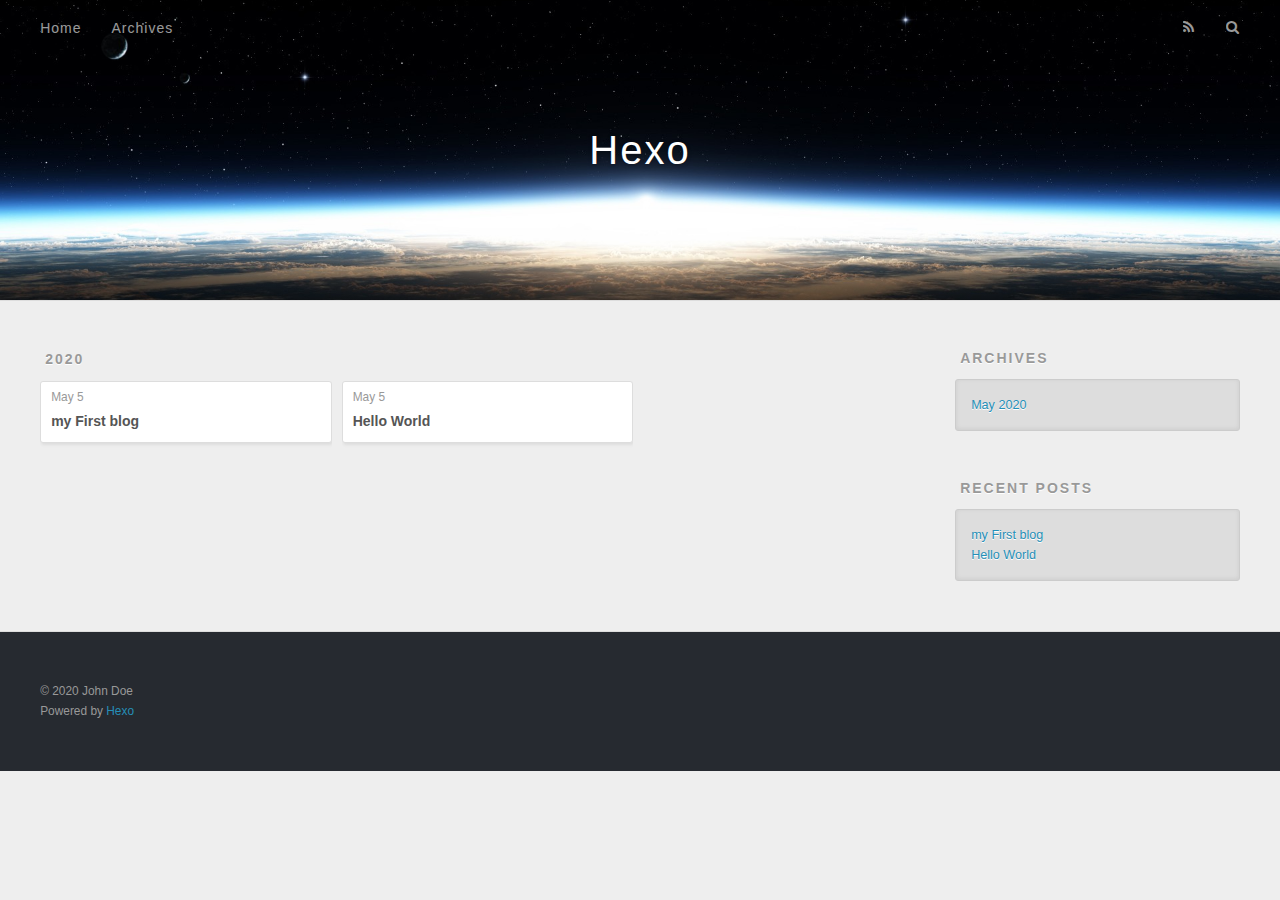
==== archives/index.html @ ec0363a7 "Site updated: 2020-05-05 11:25:41" ====
<!DOCTYPE html>
<html>
<head>
  <meta charset="utf-8">
  

  
  <title>Archives | Hexo</title>
  <meta name="viewport" content="width=device-width, initial-scale=1, maximum-scale=1">
  <meta property="og:type" content="website">
<meta property="og:title" content="Hexo">
<meta property="og:url" content="http://yoursite.com/archives/index.html">
<meta property="og:site_name" content="Hexo">
<meta property="og:locale" content="en_US">
<meta property="article:author" content="John Doe">
<meta name="twitter:card" content="summary">
  
    <link rel="alternate" href="/atom.xml" title="Hexo" type="application/atom+xml">
  
  
    <link rel="icon" href="/favicon.png">
  
  
    <link href="//fonts.googleapis.com/css?family=Source+Code+Pro" rel="stylesheet" type="text/css">
  
  
<link rel="stylesheet" href="/css/style.css">

<meta name="generator" content="Hexo 4.2.0"></head>

<body>
  <div id="container">
    <div id="wrap">
      <header id="header">
  <div id="banner"></div>
  <div id="header-outer" class="outer">
    <div id="header-title" class="inner">
      <h1 id="logo-wrap">
        <a href="/" id="logo">Hexo</a>
      </h1>
      
    </div>
    <div id="header-inner" class="inner">
      <nav id="main-nav">
        <a id="main-nav-toggle" class="nav-icon"></a>
        
          <a class="main-nav-link" href="/">Home</a>
        
          <a class="main-nav-link" href="/archives">Archives</a>
        
      </nav>
      <nav id="sub-nav">
        
          <a id="nav-rss-link" class="nav-icon" href="/atom.xml" title="RSS Feed"></a>
        
        <a id="nav-search-btn" class="nav-icon" title="Search"></a>
      </nav>
      <div id="search-form-wrap">
        <form action="//google.com/search" method="get" accept-charset="UTF-8" class="search-form"><input type="search" name="q" class="search-form-input" placeholder="Search"><button type="submit" class="search-form-submit">&#xF002;</button><input type="hidden" name="sitesearch" value="http://yoursite.com"></form>
      </div>
    </div>
  </div>
</header>
      <div class="outer">
        <section id="main">
  
  
    
    
      
      
      <section class="archives-wrap">
        <div class="archive-year-wrap">
          <a href="/archives/2020" class="archive-year">2020</a>
        </div>
        <div class="archives">
    
    <article class="archive-article archive-type-post">
  <div class="archive-article-inner">
    <header class="archive-article-header">
      <a href="/2020/05/05/my-First-blog/" class="archive-article-date">
  <time datetime="2020-05-05T15:16:21.000Z" itemprop="datePublished">May 5</time>
</a>
      
  
    <h1 itemprop="name">
      <a class="archive-article-title" href="/2020/05/05/my-First-blog/">my First blog</a>
    </h1>
  

    </header>
  </div>
</article>
  
    
    
    <article class="archive-article archive-type-post">
  <div class="archive-article-inner">
    <header class="archive-article-header">
      <a href="/2020/05/05/hello-world/" class="archive-article-date">
  <time datetime="2020-05-05T15:05:00.550Z" itemprop="datePublished">May 5</time>
</a>
      
  
    <h1 itemprop="name">
      <a class="archive-article-title" href="/2020/05/05/hello-world/">Hello World</a>
    </h1>
  

    </header>
  </div>
</article>
  
  
    </div></section>
  


</section>
        
          <aside id="sidebar">
  
    

  
    

  
    
  
    
  <div class="widget-wrap">
    <h3 class="widget-title">Archives</h3>
    <div class="widget">
      <ul class="archive-list"><li class="archive-list-item"><a class="archive-list-link" href="/archives/2020/05/">May 2020</a></li></ul>
    </div>
  </div>


  
    
  <div class="widget-wrap">
    <h3 class="widget-title">Recent Posts</h3>
    <div class="widget">
      <ul>
        
          <li>
            <a href="/2020/05/05/my-First-blog/">my First blog</a>
          </li>
        
          <li>
            <a href="/2020/05/05/hello-world/">Hello World</a>
          </li>
        
      </ul>
    </div>
  </div>

  
</aside>
        
      </div>
      <footer id="footer">
  
  <div class="outer">
    <div id="footer-info" class="inner">
      &copy; 2020 John Doe<br>
      Powered by <a href="http://hexo.io/" target="_blank">Hexo</a>
    </div>
  </div>
</footer>
    </div>
    <nav id="mobile-nav">
  
    <a href="/" class="mobile-nav-link">Home</a>
  
    <a href="/archives" class="mobile-nav-link">Archives</a>
  
</nav>
    

<script src="//ajax.googleapis.com/ajax/libs/jquery/2.0.3/jquery.min.js"></script>


  
<link rel="stylesheet" href="/fancybox/jquery.fancybox.css">

  
<script src="/fancybox/jquery.fancybox.pack.js"></script>




<script src="/js/script.js"></script>




  </div>
</body>
</html>
---- css/style.css ----
body {
  width: 100%;
}
body:before,
body:after {
  content: "";
  display: table;
}
body:after {
  clear: both;
}
html,
body,
div,
span,
applet,
object,
iframe,
h1,
h2,
h3,
h4,
h5,
h6,
p,
blockquote,
pre,
a,
abbr,
acronym,
address,
big,
cite,
code,
del,
dfn,
em,
img,
ins,
kbd,
q,
s,
samp,
small,
strike,
strong,
sub,
sup,
tt,
var,
dl,
dt,
dd,
ol,
ul,
li,
fieldset,
form,
label,
legend,
table,
caption,
tbody,
tfoot,
thead,
tr,
th,
td {
  margin: 0;
  padding: 0;
  border: 0;
  outline: 0;
  font-weight: inherit;
  font-style: inherit;
  font-family: inherit;
  font-size: 100%;
  vertical-align: baseline;
}
body {
  line-height: 1;
  color: #000;
  background: #fff;
}
ol,
ul {
  list-style: none;
}
table {
  border-collapse: separate;
  border-spacing: 0;
  vertical-align: middle;
}
caption,
th,
td {
  text-align: left;
  font-weight: normal;
  vertical-align: middle;
}
a img {
  border: none;
}
input,
button {
  margin: 0;
  padding: 0;
}
input::-moz-focus-inner,
button::-moz-focus-inner {
  border: 0;
  padding: 0;
}
@font-face {
  font-family: FontAwesome;
  font-style: normal;
  font-weight: normal;
  src: url("fonts/fontawesome-webfont.eot?v=#4.0.3");
  src: url("fonts/fontawesome-webfont.eot?#iefix&v=#4.0.3") format("embedded-opentype"), url("fonts/fontawesome-webfont.woff?v=#4.0.3") format("woff"), url("fonts/fontawesome-webfont.ttf?v=#4.0.3") format("truetype"), url("fonts/fontawesome-webfont.svg#fontawesomeregular?v=#4.0.3") format("svg");
}
html,
body,
#container {
  height: 100%;
}
body {
  background: #eee;
  font: 14px -apple-system, BlinkMacSystemFont, "Segoe UI", "Roboto", "Oxygen", "Ubuntu", "Cantarell", "Fira Sans", "Droid Sans", "Helvetica Neue", sans-serif;
  -webkit-text-size-adjust: 100%;
}
.outer {
  max-width: 1220px;
  margin: 0 auto;
  padding: 0 20px;
}
.outer:before,
.outer:after {
  content: "";
  display: table;
}
.outer:after {
  clear: both;
}
.inner {
  display: inline;
  float: left;
  width: 98.33333333333333%;
  margin: 0 0.833333333333333%;
}
.left,
.alignleft {
  float: left;
}
.right,
.alignright {
  float: right;
}
.clear {
  clear: both;
}
#container {
  position: relative;
}
.mobile-nav-on {
  overflow: hidden;
}
#wrap {
  height: 100%;
  width: 100%;
  position: absolute;
  top: 0;
  left: 0;
  -webkit-transition: 0.2s ease-out;
  -moz-transition: 0.2s ease-out;
  -ms-transition: 0.2s ease-out;
  transition: 0.2s ease-out;
  z-index: 1;
  background: #eee;
}
.mobile-nav-on #wrap {
  left: 280px;
}
@media screen and (min-width: 768px) {
  #main {
    display: inline;
    float: left;
    width: 73.33333333333333%;
    margin: 0 0.833333333333333%;
  }
}
.article-date,
.article-category-link,
.archive-year,
.widget-title {
  text-decoration: none;
  text-transform: uppercase;
  letter-spacing: 2px;
  color: #999;
  margin-bottom: 1em;
  margin-left: 5px;
  line-height: 1em;
  text-shadow: 0 1px #fff;
  font-weight: bold;
}
.article-inner,
.archive-article-inner {
  background: #fff;
  -webkit-box-shadow: 1px 2px 3px #ddd;
  box-shadow: 1px 2px 3px #ddd;
  border: 1px solid #ddd;
  border-radius: 3px;
}
.article-entry h1,
.widget h1 {
  font-size: 2em;
}
.article-entry h2,
.widget h2 {
  font-size: 1.5em;
}
.article-entry h3,
.widget h3 {
  font-size: 1.3em;
}
.article-entry h4,
.widget h4 {
  font-size: 1.2em;
}
.article-entry h5,
.widget h5 {
  font-size: 1em;
}
.article-entry h6,
.widget h6 {
  font-size: 1em;
  color: #999;
}
.article-entry hr,
.widget hr {
  border: 1px dashed #ddd;
}
.article-entry strong,
.widget strong {
  font-weight: bold;
}
.article-entry em,
.widget em,
.article-entry cite,
.widget cite {
  font-style: italic;
}
.article-entry sup,
.widget sup,
.article-entry sub,
.widget sub {
  font-size: 0.75em;
  line-height: 0;
  position: relative;
  vertical-align: baseline;
}
.article-entry sup,
.widget sup {
  top: -0.5em;
}
.article-entry sub,
.widget sub {
  bottom: -0.2em;
}
.article-entry small,
.widget small {
  font-size: 0.85em;
}
.article-entry acronym,
.widget acronym,
.article-entry abbr,
.widget abbr {
  border-bottom: 1px dotted;
}
.article-entry ul,
.widget ul,
.article-entry ol,
.widget ol,
.article-entry dl,
.widget dl {
  margin: 0 20px;
  line-height: 1.6em;
}
.article-entry ul ul,
.widget ul ul,
.article-entry ol ul,
.widget ol ul,
.article-entry ul ol,
.widget ul ol,
.article-entry ol ol,
.widget ol ol {
  margin-top: 0;
  margin-bottom: 0;
}
.article-entry ul,
.widget ul {
  list-style: disc;
}
.article-entry ol,
.widget ol {
  list-style: decimal;
}
.article-entry dt,
.widget dt {
  font-weight: bold;
}
#header {
  height: 300px;
  position: relative;
  border-bottom: 1px solid #ddd;
}
#header:before,
#header:after {
  content: "";
  position: absolute;
  left: 0;
  right: 0;
  height: 40px;
}
#header:before {
  top: 0;
  background: -webkit-linear-gradient(rgba(0,0,0,0.2), transparent);
  background: -moz-linear-gradient(rgba(0,0,0,0.2), transparent);
  background: -ms-linear-gradient(rgba(0,0,0,0.2), transparent);
  background: linear-gradient(rgba(0,0,0,0.2), transparent);
}
#header:after {
  bottom: 0;
  background: -webkit-linear-gradient(transparent, rgba(0,0,0,0.2));
  background: -moz-linear-gradient(transparent, rgba(0,0,0,0.2));
  background: -ms-linear-gradient(transparent, rgba(0,0,0,0.2));
  background: linear-gradient(transparent, rgba(0,0,0,0.2));
}
#header-outer {
  height: 100%;
  position: relative;
}
#header-inner {
  position: relative;
  overflow: hidden;
}
#banner {
  position: absolute;
  top: 0;
  left: 0;
  width: 100%;
  height: 100%;
  background: url("images/banner.jpg") center #000;
  -webkit-background-size: cover;
  -moz-background-size: cover;
  background-size: cover;
  z-index: -1;
}
#header-title {
  text-align: center;
  height: 40px;
  position: absolute;
  top: 50%;
  left: 0;
  margin-top: -20px;
}
#logo,
#subtitle {
  text-decoration: none;
  color: #fff;
  font-weight: 300;
  text-shadow: 0 1px 4px rgba(0,0,0,0.3);
}
#logo {
  font-size: 40px;
  line-height: 40px;
  letter-spacing: 2px;
}
#subtitle {
  font-size: 16px;
  line-height: 16px;
  letter-spacing: 1px;
}
#subtitle-wrap {
  margin-top: 16px;
}
#main-nav {
  float: left;
  margin-left: -15px;
}
.nav-icon,
.main-nav-link {
  float: left;
  color: #fff;
  opacity: 0.6;
  text-decoration: none;
  text-shadow: 0 1px rgba(0,0,0,0.2);
  -webkit-transition: opacity 0.2s;
  -moz-transition: opacity 0.2s;
  -ms-transition: opacity 0.2s;
  transition: opacity 0.2s;
  display: block;
  padding: 20px 15px;
}
.nav-icon:hover,
.main-nav-link:hover {
  opacity: 1;
}
.nav-icon {
  font-family: FontAwesome;
  text-align: center;
  font-size: 14px;
  width: 14px;
  height: 14px;
  padding: 20px 15px;
  position: relative;
  cursor: pointer;
}
.main-nav-link {
  font-weight: 300;
  letter-spacing: 1px;
}
@media screen and (max-width: 479px) {
  .main-nav-link {
    display: none;
  }
}
#main-nav-toggle {
  display: none;
}
#main-nav-toggle:before {
  content: "\f0c9";
}
@media screen and (max-width: 479px) {
  #main-nav-toggle {
    display: block;
  }
}
#sub-nav {
  float: right;
  margin-right: -15px;
}
#nav-rss-link:before {
  content: "\f09e";
}
#nav-search-btn:before {
  content: "\f002";
}
#search-form-wrap {
  position: absolute;
  top: 15px;
  width: 150px;
  height: 30px;
  right: -150px;
  opacity: 0;
  -webkit-transition: 0.2s ease-out;
  -moz-transition: 0.2s ease-out;
  -ms-transition: 0.2s ease-out;
  transition: 0.2s ease-out;
}
#search-form-wrap.on {
  opacity: 1;
  right: 0;
}
@media screen and (max-width: 479px) {
  #search-form-wrap {
    width: 100%;
    right: -100%;
  }
}
.search-form {
  position: absolute;
  top: 0;
  left: 0;
  right: 0;
  background: #fff;
  padding: 5px 15px;
  border-radius: 15px;
  -webkit-box-shadow: 0 0 10px rgba(0,0,0,0.3);
  box-shadow: 0 0 10px rgba(0,0,0,0.3);
}
.search-form-input {
  border: none;
  background: none;
  color: #555;
  width: 100%;
  font: 13px -apple-system, BlinkMacSystemFont, "Segoe UI", "Roboto", "Oxygen", "Ubuntu", "Cantarell", "Fira Sans", "Droid Sans", "Helvetica Neue", sans-serif;
  outline: none;
}
.search-form-input::-webkit-search-results-decoration,
.search-form-input::-webkit-search-cancel-button {
  -webkit-appearance: none;
}
.search-form-submit {
  position: absolute;
  top: 50%;
  right: 10px;
  margin-top: -7px;
  font: 13px FontAwesome;
  border: none;
  background: none;
  color: #bbb;
  cursor: pointer;
}
.search-form-submit:hover,
.search-form-submit:focus {
  color: #777;
}
.article {
  margin: 50px 0;
}
.article-inner {
  overflow: hidden;
}
.article-meta:before,
.article-meta:after {
  content: "";
  display: table;
}
.article-meta:after {
  clear: both;
}
.article-date {
  float: left;
}
.article-category {
  float: left;
  line-height: 1em;
  color: #ccc;
  text-shadow: 0 1px #fff;
  margin-left: 8px;
}
.article-category:before {
  content: "\2022";
}
.article-category-link {
  margin: 0 12px 1em;
}
.article-header {
  padding: 20px 20px 0;
}
.article-title {
  text-decoration: none;
  font-size: 2em;
  font-weight: bold;
  color: #555;
  line-height: 1.1em;
  -webkit-transition: color 0.2s;
  -moz-transition: color 0.2s;
  -ms-transition: color 0.2s;
  transition: color 0.2s;
}
a.article-title:hover {
  color: #258fb8;
}
.article-entry {
  color: #555;
  padding: 0 20px;
}
.article-entry:before,
.article-entry:after {
  content: "";
  display: table;
}
.article-entry:after {
  clear: both;
}
.article-entry p,
.article-entry table {
  line-height: 1.6em;
  margin: 1.6em 0;
}
.article-entry h1,
.article-entry h2,
.article-entry h3,
.article-entry h4,
.article-entry h5,
.article-entry h6 {
  font-weight: bold;
}
.article-entry h1,
.article-entry h2,
.article-entry h3,
.article-entry h4,
.article-entry h5,
.article-entry h6 {
  line-height: 1.1em;
  margin: 1.1em 0;
}
.article-entry a {
  color: #258fb8;
  text-decoration: none;
}
.article-entry a:hover {
  text-decoration: underline;
}
.article-entry ul,
.article-entry ol,
.article-entry dl {
  margin-top: 1.6em;
  margin-bottom: 1.6em;
}
.article-entry img,
.article-entry video {
  max-width: 100%;
  height: auto;
  display: block;
  margin: auto;
}
.article-entry iframe {
  border: none;
}
.article-entry table {
  width: 100%;
  border-collapse: collapse;
  border-spacing: 0;
}
.article-entry th {
  font-weight: bold;
  border-bottom: 3px solid #ddd;
  padding-bottom: 0.5em;
}
.article-entry td {
  border-bottom: 1px solid #ddd;
  padding: 10px 0;
}
.article-entry blockquote {
  font-family: Georgia, "Times New Roman", serif;
  font-size: 1.4em;
  margin: 1.6em 20px;
  text-align: center;
}
.article-entry blockquote footer {
  font-size: 14px;
  margin: 1.6em 0;
  font-family: -apple-system, BlinkMacSystemFont, "Segoe UI", "Roboto", "Oxygen", "Ubuntu", "Cantarell", "Fira Sans", "Droid Sans", "Helvetica Neue", sans-serif;
}
.article-entry blockquote footer cite:before {
  content: "—";
  padding: 0 0.5em;
}
.article-entry .pullquote {
  text-align: left;
  width: 45%;
  margin: 0;
}
.article-entry .pullquote.left {
  margin-left: 0.5em;
  margin-right: 1em;
}
.article-entry .pullquote.right {
  margin-right: 0.5em;
  margin-left: 1em;
}
.article-entry .caption {
  color: #999;
  display: block;
  font-size: 0.9em;
  margin-top: 0.5em;
  position: relative;
  text-align: center;
}
.article-entry .video-container {
  position: relative;
  padding-top: 56.25%;
  height: 0;
  overflow: hidden;
}
.article-entry .video-container iframe,
.article-entry .video-container object,
.article-entry .video-container embed {
  position: absolute;
  top: 0;
  left: 0;
  width: 100%;
  height: 100%;
  margin-top: 0;
}
.article-more-link a {
  display: inline-block;
  line-height: 1em;
  padding: 6px 15px;
  border-radius: 15px;
  background: #eee;
  color: #999;
  text-shadow: 0 1px #fff;
  text-decoration: none;
}
.article-more-link a:hover {
  background: #258fb8;
  color: #fff;
  text-decoration: none;
  text-shadow: 0 1px #1e7293;
}
.article-footer {
  font-size: 0.85em;
  line-height: 1.6em;
  border-top: 1px solid #ddd;
  padding-top: 1.6em;
  margin: 0 20px 20px;
}
.article-footer:before,
.article-footer:after {
  content: "";
  display: table;
}
.article-footer:after {
  clear: both;
}
.article-footer a {
  color: #999;
  text-decoration: none;
}
.article-footer a:hover {
  color: #555;
}
.article-tag-list-item {
  float: left;
  margin-right: 10px;
}
.article-tag-list-link:before {
  content: "#";
}
.article-comment-link {
  float: right;
}
.article-comment-link:before {
  content: "\f075";
  font-family: FontAwesome;
  padding-right: 8px;
}
.article-share-link {
  cursor: pointer;
  float: right;
  margin-left: 20px;
}
.article-share-link:before {
  content: "\f064";
  font-family: FontAwesome;
  padding-right: 6px;
}
#article-nav {
  position: relative;
}
#article-nav:before,
#article-nav:after {
  content: "";
  display: table;
}
#article-nav:after {
  clear: both;
}
@media screen and (min-width: 768px) {
  #article-nav {
    margin: 50px 0;
  }
  #article-nav:before {
    width: 8px;
    height: 8px;
    position: absolute;
    top: 50%;
    left: 50%;
    margin-top: -4px;
    margin-left: -4px;
    content: "";
    border-radius: 50%;
    background: #ddd;
    -webkit-box-shadow: 0 1px 2px #fff;
    box-shadow: 0 1px 2px #fff;
  }
}
.article-nav-link-wrap {
  text-decoration: none;
  text-shadow: 0 1px #fff;
  color: #999;
  -webkit-box-sizing: border-box;
  -moz-box-sizing: border-box;
  box-sizing: border-box;
  margin-top: 50px;
  text-align: center;
  display: block;
}
.article-nav-link-wrap:hover {
  color: #555;
}
@media screen and (min-width: 768px) {
  .article-nav-link-wrap {
    width: 50%;
    margin-top: 0;
  }
}
@media screen and (min-width: 768px) {
  #article-nav-newer {
    float: left;
    text-align: right;
    padding-right: 20px;
  }
}
@media screen and (min-width: 768px) {
  #article-nav-older {
    float: right;
    text-align: left;
    padding-left: 20px;
  }
}
.article-nav-caption {
  text-transform: uppercase;
  letter-spacing: 2px;
  color: #ddd;
  line-height: 1em;
  font-weight: bold;
}
#article-nav-newer .article-nav-caption {
  margin-right: -2px;
}
.article-nav-title {
  font-size: 0.85em;
  line-height: 1.6em;
  margin-top: 0.5em;
}
.article-share-box {
  position: absolute;
  display: none;
  background: #fff;
  -webkit-box-shadow: 1px 2px 10px rgba(0,0,0,0.2);
  box-shadow: 1px 2px 10px rgba(0,0,0,0.2);
  border-radius: 3px;
  margin-left: -145px;
  overflow: hidden;
  z-index: 1;
}
.article-share-box.on {
  display: block;
}
.article-share-input {
  width: 100%;
  background: none;
  -webkit-box-sizing: border-box;
  -moz-box-sizing: border-box;
  box-sizing: border-box;
  font: 14px -apple-system, BlinkMacSystemFont, "Segoe UI", "Roboto", "Oxygen", "Ubuntu", "Cantarell", "Fira Sans", "Droid Sans", "Helvetica Neue", sans-serif;
  padding: 0 15px;
  color: #555;
  outline: none;
  border: 1px solid #ddd;
  border-radius: 3px 3px 0 0;
  height: 36px;
  line-height: 36px;
}
.article-share-links {
  background: #eee;
}
.article-share-links:before,
.article-share-links:after {
  content: "";
  display: table;
}
.article-share-links:after {
  clear: both;
}
.article-share-twitter,
.article-share-facebook,
.article-share-pinterest,
.article-share-google {
  width: 50px;
  height: 36px;
  display: block;
  float: left;
  position: relative;
  color: #999;
  text-shadow: 0 1px #fff;
}
.article-share-twitter:before,
.article-share-facebook:before,
.article-share-pinterest:before,
.article-share-google:before {
  font-size: 20px;
  font-family: FontAwesome;
  width: 20px;
  height: 20px;
  position: absolute;
  top: 50%;
  left: 50%;
  margin-top: -10px;
  margin-left: -10px;
  text-align: center;
}
.article-share-twitter:hover,
.article-share-facebook:hover,
.article-share-pinterest:hover,
.article-share-google:hover {
  color: #fff;
}
.article-share-twitter:before {
  content: "\f099";
}
.article-share-twitter:hover {
  background: #00aced;
  text-shadow: 0 1px #008abe;
}
.article-share-facebook:before {
  content: "\f09a";
}
.article-share-facebook:hover {
  background: #3b5998;
  text-shadow: 0 1px #2f477a;
}
.article-share-pinterest:before {
  content: "\f0d2";
}
.article-share-pinterest:hover {
  background: #cb2027;
  text-shadow: 0 1px #a21a1f;
}
.article-share-google:before {
  content: "\f0d5";
}
.article-share-google:hover {
  background: #dd4b39;
  text-shadow: 0 1px #be3221;
}
.article-gallery {
  background: #000;
  position: relative;
}
.article-gallery-photos {
  position: relative;
  overflow: hidden;
}
.article-gallery-img {
  display: none;
  max-width: 100%;
}
.article-gallery-img:first-child {
  display: block;
}
.article-gallery-img.loaded {
  position: absolute;
  display: block;
}
.article-gallery-img img {
  display: block;
  max-width: 100%;
  margin: 0 auto;
}
#comments {
  background: #fff;
  -webkit-box-shadow: 1px 2px 3px #ddd;
  box-shadow: 1px 2px 3px #ddd;
  padding: 20px;
  border: 1px solid #ddd;
  border-radius: 3px;
  margin: 50px 0;
}
#comments a {
  color: #258fb8;
}
.archives-wrap {
  margin: 50px 0;
}
.archives:before,
.archives:after {
  content: "";
  display: table;
}
.archives:after {
  clear: both;
}
.archive-year-wrap {
  margin-bottom: 1em;
}
.archives {
  -webkit-column-gap: 10px;
  -moz-column-gap: 10px;
  column-gap: 10px;
}
@media screen and (min-width: 480px) and (max-width: 767px) {
  .archives {
    -webkit-column-count: 2;
    -moz-column-count: 2;
    column-count: 2;
  }
}
@media screen and (min-width: 768px) {
  .archives {
    -webkit-column-count: 3;
    -moz-column-count: 3;
    column-count: 3;
  }
}
.archive-article {
  -webkit-column-break-inside: avoid;
  page-break-inside: avoid;
  overflow: hidden;
  break-inside: avoid-column;
}
.archive-article-inner {
  padding: 10px;
  margin-bottom: 15px;
}
.archive-article-title {
  text-decoration: none;
  font-weight: bold;
  color: #555;
  -webkit-transition: color 0.2s;
  -moz-transition: color 0.2s;
  -ms-transition: color 0.2s;
  transition: color 0.2s;
  line-height: 1.6em;
}
.archive-article-title:hover {
  color: #258fb8;
}
.archive-article-footer {
  margin-top: 1em;
}
.archive-article-date {
  color: #999;
  text-decoration: none;
  font-size: 0.85em;
  line-height: 1em;
  margin-bottom: 0.5em;
  display: block;
}
#page-nav {
  margin: 50px auto;
  background: #fff;
  -webkit-box-shadow: 1px 2px 3px #ddd;
  box-shadow: 1px 2px 3px #ddd;
  border: 1px solid #ddd;
  border-radius: 3px;
  text-align: center;
  color: #999;
  overflow: hidden;
}
#page-nav:before,
#page-nav:after {
  content: "";
  display: table;
}
#page-nav:after {
  clear: both;
}
#page-nav a,
#page-nav span {
  padding: 10px 20px;
  line-height: 1;
  height: 2ex;
}
#page-nav a {
  color: #999;
  text-decoration: none;
}
#page-nav a:hover {
  background: #999;
  color: #fff;
}
#page-nav .prev {
  float: left;
}
#page-nav .next {
  float: right;
}
#page-nav .page-number {
  display: inline-block;
}
@media screen and (max-width: 479px) {
  #page-nav .page-number {
    display: none;
  }
}
#page-nav .current {
  color: #555;
  font-weight: bold;
}
#page-nav .space {
  color: #ddd;
}
#footer {
  background: #262a30;
  padding: 50px 0;
  border-top: 1px solid #ddd;
  color: #999;
}
#footer a {
  color: #258fb8;
  text-decoration: none;
}
#footer a:hover {
  text-decoration: underline;
}
#footer-info {
  line-height: 1.6em;
  font-size: 0.85em;
}
.article-entry pre,
.article-entry .highlight {
  background: #2d2d2d;
  margin: 0 -20px;
  padding: 15px 20px;
  border-style: solid;
  border-color: #ddd;
  border-width: 1px 0;
  overflow: auto;
  color: #ccc;
  line-height: 22.400000000000002px;
}
.article-entry .highlight .gutter pre,
.article-entry .gist .gist-file .gist-data .line-numbers {
  color: #666;
  font-size: 0.85em;
}
.article-entry pre,
.article-entry code {
  font-family: "Source Code Pro", Consolas, Monaco, Menlo, Consolas, monospace;
}
.article-entry code {
  background: #eee;
  text-shadow: 0 1px #fff;
  padding: 0 0.3em;
}
.article-entry pre code {
  background: none;
  text-shadow: none;
  padding: 0;
}
.article-entry .highlight pre {
  border: none;
  margin: 0;
  padding: 0;
}
.article-entry .highlight table {
  margin: 0;
  width: auto;
}
.article-entry .highlight td {
  border: none;
  padding: 0;
}
.article-entry .highlight figcaption {
  font-size: 0.85em;
  color: #999;
  line-height: 1em;
  margin-bottom: 1em;
}
.article-entry .highlight figcaption:before,
.article-entry .highlight figcaption:after {
  content: "";
  display: table;
}
.article-entry .highlight figcaption:after {
  clear: both;
}
.article-entry .highlight figcaption a {
  float: right;
}
.article-entry .highlight .gutter pre {
  text-align: right;
  padding-right: 20px;
}
.article-entry .highlight .line {
  height: 22.400000000000002px;
}
.article-entry .highlight .line.marked {
  background: #515151;
}
.article-entry .gist {
  margin: 0 -20px;
  border-style: solid;
  border-color: #ddd;
  border-width: 1px 0;
  background: #2d2d2d;
  padding: 15px 20px 15px 0;
}
.article-entry .gist .gist-file {
  border: none;
  font-family: "Source Code Pro", Consolas, Monaco, Menlo, Consolas, monospace;
  margin: 0;
}
.article-entry .gist .gist-file .gist-data {
  background: none;
  border: none;
}
.article-entry .gist .gist-file .gist-data .line-numbers {
  background: none;
  border: none;
  padding: 0 20px 0 0;
}
.article-entry .gist .gist-file .gist-data .line-data {
  padding: 0 !important;
}
.article-entry .gist .gist-file .highlight {
  margin: 0;
  padding: 0;
  border: none;
}
.article-entry .gist .gist-file .gist-meta {
  background: #2d2d2d;
  color: #999;
  font: 0.85em -apple-system, BlinkMacSystemFont, "Segoe UI", "Roboto", "Oxygen", "Ubuntu", "Cantarell", "Fira Sans", "Droid Sans", "Helvetica Neue", sans-serif;
  text-shadow: 0 0;
  padding: 0;
  margin-top: 1em;
  margin-left: 20px;
}
.article-entry .gist .gist-file .gist-meta a {
  color: #258fb8;
  font-weight: normal;
}
.article-entry .gist .gist-file .gist-meta a:hover {
  text-decoration: underline;
}
pre .comment,
pre .title {
  color: #999;
}
pre .variable,
pre .attribute,
pre .tag,
pre .regexp,
pre .ruby .constant,
pre .xml .tag .title,
pre .xml .pi,
pre .xml .doctype,
pre .html .doctype,
pre .css .id,
pre .css .class,
pre .css .pseudo {
  color: #f2777a;
}
pre .number,
pre .preprocessor,
pre .built_in,
pre .literal,
pre .params,
pre .constant {
  color: #f99157;
}
pre .class,
pre .ruby .class .title,
pre .css .rules .attribute {
  color: #9c9;
}
pre .string,
pre .value,
pre .inheritance,
pre .header,
pre .ruby .symbol,
pre .xml .cdata {
  color: #9c9;
}
pre .css .hexcolor {
  color: #6cc;
}
pre .function,
pre .python .decorator,
pre .python .title,
pre .ruby .function .title,
pre .ruby .title .keyword,
pre .perl .sub,
pre .javascript .title,
pre .coffeescript .title {
  color: #69c;
}
pre .keyword,
pre .javascript .function {
  color: #c9c;
}
@media screen and (max-width: 479px) {
  #mobile-nav {
    position: absolute;
    top: 0;
    left: 0;
    width: 280px;
    height: 100%;
    background: #191919;
    border-right: 1px solid #fff;
  }
}
@media screen and (max-width: 479px) {
  .mobile-nav-link {
    display: block;
    color: #999;
    text-decoration: none;
    padding: 15px 20px;
    font-weight: bold;
  }
  .mobile-nav-link:hover {
    color: #fff;
  }
}
@media screen and (min-width: 768px) {
  #sidebar {
    display: inline;
    float: left;
    width: 23.333333333333332%;
    margin: 0 0.833333333333333%;
  }
}
.widget-wrap {
  margin: 50px 0;
}
.widget {
  color: #777;
  text-shadow: 0 1px #fff;
  background: #ddd;
  -webkit-box-shadow: 0 -1px 4px #ccc inset;
  box-shadow: 0 -1px 4px #ccc inset;
  border: 1px solid #ccc;
  padding: 15px;
  border-radius: 3px;
}
.widget a {
  color: #258fb8;
  text-decoration: none;
}
.widget a:hover {
  text-decoration: underline;
}
.widget ul ul,
.widget ol ul,
.widget dl ul,
.widget ul ol,
.widget ol ol,
.widget dl ol,
.widget ul dl,
.widget ol dl,
.widget dl dl {
  margin-left: 15px;
  list-style: disc;
}
.widget {
  line-height: 1.6em;
  word-wrap: break-word;
  font-size: 0.9em;
}
.widget ul,
.widget ol {
  list-style: none;
  margin: 0;
}
.widget ul ul,
.widget ol ul,
.widget ul ol,
.widget ol ol {
  margin: 0 20px;
}
.widget ul ul,
.widget ol ul {
  list-style: disc;
}
.widget ul ol,
.widget ol ol {
  list-style: decimal;
}
.category-list-count,
.tag-list-count,
.archive-list-count {
  padding-left: 5px;
  color: #999;
  font-size: 0.85em;
}
.category-list-count:before,
.tag-list-count:before,
.archive-list-count:before {
  content: "(";
}
.category-list-count:after,
.tag-list-count:after,
.archive-list-count:after {
  content: ")";
}
.tagcloud a {
  margin-right: 5px;
  display: inline-block;
}
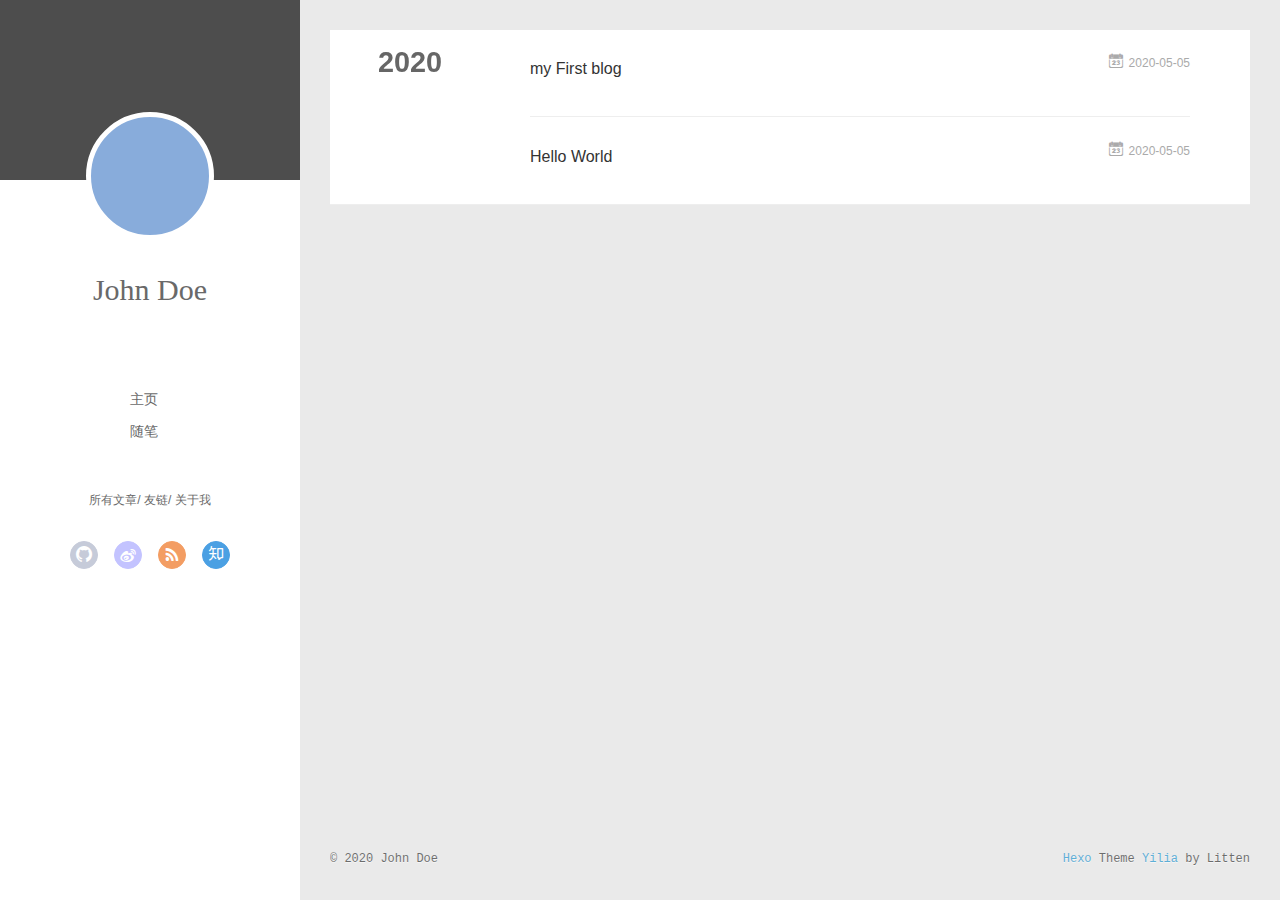
==== commit 884588b8: "Site updated: 2020-05-05 12:19:13" ====
--- a/archives/index.html
+++ b/archives/index.html
@@ -3,8 +3,9 @@
 <head>
   <meta charset="utf-8">
   
-
-  
+  <meta name="renderer" content="webkit">
+  <meta http-equiv="X-UA-Compatible" content="IE=edge" >
+  <link rel="dns-prefetch" href="http://yoursite.com">
   <title>Archives | Hexo</title>
   <meta name="viewport" content="width=device-width, initial-scale=1, maximum-scale=1">
   <meta property="og:type" content="website">
@@ -15,54 +16,141 @@
 <meta property="article:author" content="John Doe">
 <meta name="twitter:card" content="summary">
   
-    <link rel="alternate" href="/atom.xml" title="Hexo" type="application/atom+xml">
+    <link rel="alternative" href="/atom.xml" title="Hexo" type="application/atom+xml">
   
   
     <link rel="icon" href="/favicon.png">
   
-  
-    <link href="//fonts.googleapis.com/css?family=Source+Code+Pro" rel="stylesheet" type="text/css">
-  
-  
-<link rel="stylesheet" href="/css/style.css">
+  <link rel="stylesheet" type="text/css" href="/./main.0cf68a.css">
+  <style type="text/css">
+  
+    #container.show {
+      background: linear-gradient(200deg,#a0cfe4,#e8c37e);
+    }
+  </style>
+  
+
+  
 
 <meta name="generator" content="Hexo 4.2.0"></head>
 
 <body>
-  <div id="container">
-    <div id="wrap">
-      <header id="header">
-  <div id="banner"></div>
-  <div id="header-outer" class="outer">
-    <div id="header-title" class="inner">
-      <h1 id="logo-wrap">
-        <a href="/" id="logo">Hexo</a>
-      </h1>
-      
+  <div id="container" q-class="show:isCtnShow">
+    <canvas id="anm-canvas" class="anm-canvas"></canvas>
+    <div class="left-col" q-class="show:isShow">
+      
+<div class="overlay" style="background: #4d4d4d"></div>
+<div class="intrude-less">
+	<header id="header" class="inner">
+		<a href="/" class="profilepic">
+			<img src="" class="js-avatar">
+		</a>
+		<hgroup>
+		  <h1 class="header-author"><a href="/">John Doe</a></h1>
+		</hgroup>
+		
+
+		<nav class="header-menu">
+			<ul>
+			
+				<li><a href="/">主页</a></li>
+	        
+				<li><a href="/tags/%E9%9A%8F%E7%AC%94/">随笔</a></li>
+	        
+			</ul>
+		</nav>
+		<nav class="header-smart-menu">
+    		
+    			
+    			<a q-on="click: openSlider(e, 'innerArchive')" href="javascript:void(0)">所有文章</a>
+    			
+            
+    			
+    			<a q-on="click: openSlider(e, 'friends')" href="javascript:void(0)">友链</a>
+    			
+            
+    			
+    			<a q-on="click: openSlider(e, 'aboutme')" href="javascript:void(0)">关于我</a>
+    			
+            
+		</nav>
+		<nav class="header-nav">
+			<div class="social">
+				
+					<a class="github" target="_blank" href="#" title="github"><i class="icon-github"></i></a>
+		        
+					<a class="weibo" target="_blank" href="#" title="weibo"><i class="icon-weibo"></i></a>
+		        
+					<a class="rss" target="_blank" href="#" title="rss"><i class="icon-rss"></i></a>
+		        
+					<a class="zhihu" target="_blank" href="#" title="zhihu"><i class="icon-zhihu"></i></a>
+		        
+			</div>
+		</nav>
+	</header>		
+</div>
+
     </div>
-    <div id="header-inner" class="inner">
-      <nav id="main-nav">
-        <a id="main-nav-toggle" class="nav-icon"></a>
-        
-          <a class="main-nav-link" href="/">Home</a>
-        
-          <a class="main-nav-link" href="/archives">Archives</a>
-        
-      </nav>
-      <nav id="sub-nav">
-        
-          <a id="nav-rss-link" class="nav-icon" href="/atom.xml" title="RSS Feed"></a>
-        
-        <a id="nav-search-btn" class="nav-icon" title="Search"></a>
-      </nav>
-      <div id="search-form-wrap">
-        <form action="//google.com/search" method="get" accept-charset="UTF-8" class="search-form"><input type="search" name="q" class="search-form-input" placeholder="Search"><button type="submit" class="search-form-submit">&#xF002;</button><input type="hidden" name="sitesearch" value="http://yoursite.com"></form>
-      </div>
-    </div>
-  </div>
-</header>
-      <div class="outer">
-        <section id="main">
+    <div class="mid-col" q-class="show:isShow,hide:isShow|isFalse">
+      
+<nav id="mobile-nav">
+  	<div class="overlay js-overlay" style="background: #4d4d4d"></div>
+	<div class="btnctn js-mobile-btnctn">
+  		<div class="slider-trigger list" q-on="click: openSlider(e)"><i class="icon icon-sort"></i></div>
+	</div>
+	<div class="intrude-less">
+		<header id="header" class="inner">
+			<div class="profilepic">
+				<img src="" class="js-avatar">
+			</div>
+			<hgroup>
+			  <h1 class="header-author js-header-author">John Doe</h1>
+			</hgroup>
+			
+			
+			
+				
+			
+				
+			
+			
+			
+			<nav class="header-nav">
+				<div class="social">
+					
+						<a class="github" target="_blank" href="#" title="github"><i class="icon-github"></i></a>
+			        
+						<a class="weibo" target="_blank" href="#" title="weibo"><i class="icon-weibo"></i></a>
+			        
+						<a class="rss" target="_blank" href="#" title="rss"><i class="icon-rss"></i></a>
+			        
+						<a class="zhihu" target="_blank" href="#" title="zhihu"><i class="icon-zhihu"></i></a>
+			        
+				</div>
+			</nav>
+
+			<nav class="header-menu js-header-menu">
+				<ul style="width: 50%">
+				
+				
+					<li style="width: 50%"><a href="/">主页</a></li>
+		        
+					<li style="width: 50%"><a href="/tags/%E9%9A%8F%E7%AC%94/">随笔</a></li>
+		        
+				</ul>
+			</nav>
+		</header>				
+	</div>
+	<div class="mobile-mask" style="display:none" q-show="isShow"></div>
+</nav>
+
+      <div id="wrapper" class="body-wrap">
+        <div class="menu-l">
+          <div class="canvas-wrap">
+            <canvas data-colors="#eaeaea" data-sectionHeight="100" data-contentId="js-content" id="myCanvas1" class="anm-canvas"></canvas>
+          </div>
+          <div id="js-content" class="content-ll">
+            
   
   
     
@@ -78,16 +166,24 @@
     <article class="archive-article archive-type-post">
   <div class="archive-article-inner">
     <header class="archive-article-header">
-      <a href="/2020/05/05/my-First-blog/" class="archive-article-date">
-  <time datetime="2020-05-05T15:16:21.000Z" itemprop="datePublished">May 5</time>
+      	<div class="article-meta">
+	      	<a href="/2020/05/05/my-First-blog/" class="archive-article-date">
+  	<time datetime="2020-05-05T15:16:21.000Z" itemprop="datePublished"><i class="icon-calendar icon"></i>2020-05-05</time>
 </a>
-      
+        </div>
+    	 
   
     <h1 itemprop="name">
       <a class="archive-article-title" href="/2020/05/05/my-First-blog/">my First blog</a>
     </h1>
   
 
+        <div class="article-info info-on-right">
+          
+          
+
+        </div>
+        <div class="clearfix"></div>
     </header>
   </div>
 </article>
@@ -97,16 +193,24 @@
     <article class="archive-article archive-type-post">
   <div class="archive-article-inner">
     <header class="archive-article-header">
-      <a href="/2020/05/05/hello-world/" class="archive-article-date">
-  <time datetime="2020-05-05T15:05:00.550Z" itemprop="datePublished">May 5</time>
+      	<div class="article-meta">
+	      	<a href="/2020/05/05/hello-world/" class="archive-article-date">
+  	<time datetime="2020-05-05T15:05:00.550Z" itemprop="datePublished"><i class="icon-calendar icon"></i>2020-05-05</time>
 </a>
-      
+        </div>
+    	 
   
     <h1 itemprop="name">
       <a class="archive-article-title" href="/2020/05/05/hello-world/">Hello World</a>
     </h1>
   
 
+        <div class="article-info info-on-right">
+          
+          
+
+        </div>
+        <div class="clearfix"></div>
     </header>
   </div>
 </article>
@@ -115,87 +219,252 @@
     </div></section>
   
 
-
-</section>
-        
-          <aside id="sidebar">
-  
-    
-
-  
-    
-
-  
-    
-  
-    
-  <div class="widget-wrap">
-    <h3 class="widget-title">Archives</h3>
-    <div class="widget">
-      <ul class="archive-list"><li class="archive-list-item"><a class="archive-list-link" href="/archives/2020/05/">May 2020</a></li></ul>
-    </div>
-  </div>
-
-
-  
-    
-  <div class="widget-wrap">
-    <h3 class="widget-title">Recent Posts</h3>
-    <div class="widget">
-      <ul>
-        
-          <li>
-            <a href="/2020/05/05/my-First-blog/">my First blog</a>
-          </li>
-        
-          <li>
-            <a href="/2020/05/05/hello-world/">Hello World</a>
-          </li>
-        
-      </ul>
-    </div>
-  </div>
-
-  
-</aside>
-        
+    
+
+
+          </div>
+        </div>
       </div>
       <footer id="footer">
-  
   <div class="outer">
-    <div id="footer-info" class="inner">
-      &copy; 2020 John Doe<br>
-      Powered by <a href="http://hexo.io/" target="_blank">Hexo</a>
+    <div id="footer-info">
+    	<div class="footer-left">
+    		&copy; 2020 John Doe
+    	</div>
+      	<div class="footer-right">
+      		<a href="http://hexo.io/" target="_blank">Hexo</a>  Theme <a href="https://github.com/litten/hexo-theme-yilia" target="_blank">Yilia</a> by Litten
+      	</div>
     </div>
   </div>
 </footer>
     </div>
-    <nav id="mobile-nav">
-  
-    <a href="/" class="mobile-nav-link">Home</a>
-  
-    <a href="/archives" class="mobile-nav-link">Archives</a>
-  
-</nav>
-    
-
-<script src="//ajax.googleapis.com/ajax/libs/jquery/2.0.3/jquery.min.js"></script>
-
-
-  
-<link rel="stylesheet" href="/fancybox/jquery.fancybox.css">
-
-  
-<script src="/fancybox/jquery.fancybox.pack.js"></script>
-
-
-
-
-<script src="/js/script.js"></script>
-
-
-
-
+    <script>
+	var yiliaConfig = {
+		mathjax: false,
+		isHome: false,
+		isPost: false,
+		isArchive: true,
+		isTag: false,
+		isCategory: false,
+		open_in_new: false,
+		toc_hide_index: true,
+		root: "/",
+		innerArchive: true,
+		showTags: false
+	}
+</script>
+
+<script>!function(t){function n(e){if(r[e])return r[e].exports;var i=r[e]={exports:{},id:e,loaded:!1};return t[e].call(i.exports,i,i.exports,n),i.loaded=!0,i.exports}var r={};n.m=t,n.c=r,n.p="./",n(0)}([function(t,n,r){r(195),t.exports=r(191)},function(t,n,r){var e=r(3),i=r(52),o=r(27),u=r(28),c=r(53),f="prototype",a=function(t,n,r){var s,l,h,v,p=t&a.F,d=t&a.G,y=t&a.S,g=t&a.P,b=t&a.B,m=d?e:y?e[n]||(e[n]={}):(e[n]||{})[f],x=d?i:i[n]||(i[n]={}),w=x[f]||(x[f]={});d&&(r=n);for(s in r)l=!p&&m&&void 0!==m[s],h=(l?m:r)[s],v=b&&l?c(h,e):g&&"function"==typeof h?c(Function.call,h):h,m&&u(m,s,h,t&a.U),x[s]!=h&&o(x,s,v),g&&w[s]!=h&&(w[s]=h)};e.core=i,a.F=1,a.G=2,a.S=4,a.P=8,a.B=16,a.W=32,a.U=64,a.R=128,t.exports=a},function(t,n,r){var e=r(6);t.exports=function(t){if(!e(t))throw TypeError(t+" is not an object!");return t}},function(t,n){var r=t.exports="undefined"!=typeof window&&window.Math==Math?window:"undefined"!=typeof self&&self.Math==Math?self:Function("return this")();"number"==typeof __g&&(__g=r)},function(t,n){t.exports=function(t){try{return!!t()}catch(t){return!0}}},function(t,n){var r=t.exports="undefined"!=typeof window&&window.Math==Math?window:"undefined"!=typeof self&&self.Math==Math?self:Function("return this")();"number"==typeof __g&&(__g=r)},function(t,n){t.exports=function(t){return"object"==typeof t?null!==t:"function"==typeof t}},function(t,n,r){var e=r(126)("wks"),i=r(76),o=r(3).Symbol,u="function"==typeof o;(t.exports=function(t){return e[t]||(e[t]=u&&o[t]||(u?o:i)("Symbol."+t))}).store=e},function(t,n){var r={}.hasOwnProperty;t.exports=function(t,n){return r.call(t,n)}},function(t,n,r){var e=r(94),i=r(33);t.exports=function(t){return e(i(t))}},function(t,n,r){t.exports=!r(4)(function(){return 7!=Object.defineProperty({},"a",{get:function(){return 7}}).a})},function(t,n,r){var e=r(2),i=r(167),o=r(50),u=Object.defineProperty;n.f=r(10)?Object.defineProperty:function(t,n,r){if(e(t),n=o(n,!0),e(r),i)try{return u(t,n,r)}catch(t){}if("get"in r||"set"in r)throw TypeError("Accessors not supported!");return"value"in r&&(t[n]=r.value),t}},function(t,n,r){t.exports=!r(18)(function(){return 7!=Object.defineProperty({},"a",{get:function(){return 7}}).a})},function(t,n,r){var e=r(14),i=r(22);t.exports=r(12)?function(t,n,r){return e.f(t,n,i(1,r))}:function(t,n,r){return t[n]=r,t}},function(t,n,r){var e=r(20),i=r(58),o=r(42),u=Object.defineProperty;n.f=r(12)?Object.defineProperty:function(t,n,r){if(e(t),n=o(n,!0),e(r),i)try{return u(t,n,r)}catch(t){}if("get"in r||"set"in r)throw TypeError("Accessors not supported!");return"value"in r&&(t[n]=r.value),t}},function(t,n,r){var e=r(40)("wks"),i=r(23),o=r(5).Symbol,u="function"==typeof o;(t.exports=function(t){return e[t]||(e[t]=u&&o[t]||(u?o:i)("Symbol."+t))}).store=e},function(t,n,r){var e=r(67),i=Math.min;t.exports=function(t){return t>0?i(e(t),9007199254740991):0}},function(t,n,r){var e=r(46);t.exports=function(t){return Object(e(t))}},function(t,n){t.exports=function(t){try{return!!t()}catch(t){return!0}}},function(t,n,r){var e=r(63),i=r(34);t.exports=Object.keys||function(t){return e(t,i)}},function(t,n,r){var e=r(21);t.exports=function(t){if(!e(t))throw TypeError(t+" is not an object!");return t}},function(t,n){t.exports=function(t){return"object"==typeof t?null!==t:"function"==typeof t}},function(t,n){t.exports=function(t,n){return{enumerable:!(1&t),configurable:!(2&t),writable:!(4&t),value:n}}},function(t,n){var r=0,e=Math.random();t.exports=function(t){return"Symbol(".concat(void 0===t?"":t,")_",(++r+e).toString(36))}},function(t,n){var r={}.hasOwnProperty;t.exports=function(t,n){return r.call(t,n)}},function(t,n){var r=t.exports={version:"2.4.0"};"number"==typeof __e&&(__e=r)},function(t,n){t.exports=function(t){if("function"!=typeof t)throw TypeError(t+" is not a function!");return t}},function(t,n,r){var e=r(11),i=r(66);t.exports=r(10)?function(t,n,r){return e.f(t,n,i(1,r))}:function(t,n,r){return t[n]=r,t}},function(t,n,r){var e=r(3),i=r(27),o=r(24),u=r(76)("src"),c="toString",f=Function[c],a=(""+f).split(c);r(52).inspectSource=function(t){return f.call(t)},(t.exports=function(t,n,r,c){var f="function"==typeof r;f&&(o(r,"name")||i(r,"name",n)),t[n]!==r&&(f&&(o(r,u)||i(r,u,t[n]?""+t[n]:a.join(String(n)))),t===e?t[n]=r:c?t[n]?t[n]=r:i(t,n,r):(delete t[n],i(t,n,r)))})(Function.prototype,c,function(){return"function"==typeof this&&this[u]||f.call(this)})},function(t,n,r){var e=r(1),i=r(4),o=r(46),u=function(t,n,r,e){var i=String(o(t)),u="<"+n;return""!==r&&(u+=" "+r+'="'+String(e).replace(/"/g,"&quot;")+'"'),u+">"+i+"</"+n+">"};t.exports=function(t,n){var r={};r[t]=n(u),e(e.P+e.F*i(function(){var n=""[t]('"');return n!==n.toLowerCase()||n.split('"').length>3}),"String",r)}},function(t,n,r){var e=r(115),i=r(46);t.exports=function(t){return e(i(t))}},function(t,n,r){var e=r(116),i=r(66),o=r(30),u=r(50),c=r(24),f=r(167),a=Object.getOwnPropertyDescriptor;n.f=r(10)?a:function(t,n){if(t=o(t),n=u(n,!0),f)try{return a(t,n)}catch(t){}if(c(t,n))return i(!e.f.call(t,n),t[n])}},function(t,n,r){var e=r(24),i=r(17),o=r(145)("IE_PROTO"),u=Object.prototype;t.exports=Object.getPrototypeOf||function(t){return t=i(t),e(t,o)?t[o]:"function"==typeof t.constructor&&t instanceof t.constructor?t.constructor.prototype:t instanceof Object?u:null}},function(t,n){t.exports=function(t){if(void 0==t)throw TypeError("Can't call method on  "+t);return t}},function(t,n){t.exports="constructor,hasOwnProperty,isPrototypeOf,propertyIsEnumerable,toLocaleString,toString,valueOf".split(",")},function(t,n){t.exports={}},function(t,n){t.exports=!0},function(t,n){n.f={}.propertyIsEnumerable},function(t,n,r){var e=r(14).f,i=r(8),o=r(15)("toStringTag");t.exports=function(t,n,r){t&&!i(t=r?t:t.prototype,o)&&e(t,o,{configurable:!0,value:n})}},function(t,n,r){var e=r(40)("keys"),i=r(23);t.exports=function(t){return e[t]||(e[t]=i(t))}},function(t,n,r){var e=r(5),i="__core-js_shared__",o=e[i]||(e[i]={});t.exports=function(t){return o[t]||(o[t]={})}},function(t,n){var r=Math.ceil,e=Math.floor;t.exports=function(t){return isNaN(t=+t)?0:(t>0?e:r)(t)}},function(t,n,r){var e=r(21);t.exports=function(t,n){if(!e(t))return t;var r,i;if(n&&"function"==typeof(r=t.toString)&&!e(i=r.call(t)))return i;if("function"==typeof(r=t.valueOf)&&!e(i=r.call(t)))return i;if(!n&&"function"==typeof(r=t.toString)&&!e(i=r.call(t)))return i;throw TypeError("Can't convert object to primitive value")}},function(t,n,r){var e=r(5),i=r(25),o=r(36),u=r(44),c=r(14).f;t.exports=function(t){var n=i.Symbol||(i.Symbol=o?{}:e.Symbol||{});"_"==t.charAt(0)||t in n||c(n,t,{value:u.f(t)})}},function(t,n,r){n.f=r(15)},function(t,n){var r={}.toString;t.exports=function(t){return r.call(t).slice(8,-1)}},function(t,n){t.exports=function(t){if(void 0==t)throw TypeError("Can't call method on  "+t);return t}},function(t,n,r){var e=r(4);t.exports=function(t,n){return!!t&&e(function(){n?t.call(null,function(){},1):t.call(null)})}},function(t,n,r){var e=r(53),i=r(115),o=r(17),u=r(16),c=r(203);t.exports=function(t,n){var r=1==t,f=2==t,a=3==t,s=4==t,l=6==t,h=5==t||l,v=n||c;return function(n,c,p){for(var d,y,g=o(n),b=i(g),m=e(c,p,3),x=u(b.length),w=0,S=r?v(n,x):f?v(n,0):void 0;x>w;w++)if((h||w in b)&&(d=b[w],y=m(d,w,g),t))if(r)S[w]=y;else if(y)switch(t){case 3:return!0;case 5:return d;case 6:return w;case 2:S.push(d)}else if(s)return!1;return l?-1:a||s?s:S}}},function(t,n,r){var e=r(1),i=r(52),o=r(4);t.exports=function(t,n){var r=(i.Object||{})[t]||Object[t],u={};u[t]=n(r),e(e.S+e.F*o(function(){r(1)}),"Object",u)}},function(t,n,r){var e=r(6);t.exports=function(t,n){if(!e(t))return t;var r,i;if(n&&"function"==typeof(r=t.toString)&&!e(i=r.call(t)))return i;if("function"==typeof(r=t.valueOf)&&!e(i=r.call(t)))return i;if(!n&&"function"==typeof(r=t.toString)&&!e(i=r.call(t)))return i;throw TypeError("Can't convert object to primitive value")}},function(t,n,r){var e=r(5),i=r(25),o=r(91),u=r(13),c="prototype",f=function(t,n,r){var a,s,l,h=t&f.F,v=t&f.G,p=t&f.S,d=t&f.P,y=t&f.B,g=t&f.W,b=v?i:i[n]||(i[n]={}),m=b[c],x=v?e:p?e[n]:(e[n]||{})[c];v&&(r=n);for(a in r)(s=!h&&x&&void 0!==x[a])&&a in b||(l=s?x[a]:r[a],b[a]=v&&"function"!=typeof x[a]?r[a]:y&&s?o(l,e):g&&x[a]==l?function(t){var n=function(n,r,e){if(this instanceof t){switch(arguments.length){case 0:return new t;case 1:return new t(n);case 2:return new t(n,r)}return new t(n,r,e)}return t.apply(this,arguments)};return n[c]=t[c],n}(l):d&&"function"==typeof l?o(Function.call,l):l,d&&((b.virtual||(b.virtual={}))[a]=l,t&f.R&&m&&!m[a]&&u(m,a,l)))};f.F=1,f.G=2,f.S=4,f.P=8,f.B=16,f.W=32,f.U=64,f.R=128,t.exports=f},function(t,n){var r=t.exports={version:"2.4.0"};"number"==typeof __e&&(__e=r)},function(t,n,r){var e=r(26);t.exports=function(t,n,r){if(e(t),void 0===n)return t;switch(r){case 1:return function(r){return t.call(n,r)};case 2:return function(r,e){return t.call(n,r,e)};case 3:return function(r,e,i){return t.call(n,r,e,i)}}return function(){return t.apply(n,arguments)}}},function(t,n,r){var e=r(183),i=r(1),o=r(126)("metadata"),u=o.store||(o.store=new(r(186))),c=function(t,n,r){var i=u.get(t);if(!i){if(!r)return;u.set(t,i=new e)}var o=i.get(n);if(!o){if(!r)return;i.set(n,o=new e)}return o},f=function(t,n,r){var e=c(n,r,!1);return void 0!==e&&e.has(t)},a=function(t,n,r){var e=c(n,r,!1);return void 0===e?void 0:e.get(t)},s=function(t,n,r,e){c(r,e,!0).set(t,n)},l=function(t,n){var r=c(t,n,!1),e=[];return r&&r.forEach(function(t,n){e.push(n)}),e},h=function(t){return void 0===t||"symbol"==typeof t?t:String(t)},v=function(t){i(i.S,"Reflect",t)};t.exports={store:u,map:c,has:f,get:a,set:s,keys:l,key:h,exp:v}},function(t,n,r){"use strict";if(r(10)){var e=r(69),i=r(3),o=r(4),u=r(1),c=r(127),f=r(152),a=r(53),s=r(68),l=r(66),h=r(27),v=r(73),p=r(67),d=r(16),y=r(75),g=r(50),b=r(24),m=r(180),x=r(114),w=r(6),S=r(17),_=r(137),O=r(70),E=r(32),P=r(71).f,j=r(154),F=r(76),M=r(7),A=r(48),N=r(117),T=r(146),I=r(155),k=r(80),L=r(123),R=r(74),C=r(130),D=r(160),U=r(11),W=r(31),G=U.f,B=W.f,V=i.RangeError,z=i.TypeError,q=i.Uint8Array,K="ArrayBuffer",J="Shared"+K,Y="BYTES_PER_ELEMENT",H="prototype",$=Array[H],X=f.ArrayBuffer,Q=f.DataView,Z=A(0),tt=A(2),nt=A(3),rt=A(4),et=A(5),it=A(6),ot=N(!0),ut=N(!1),ct=I.values,ft=I.keys,at=I.entries,st=$.lastIndexOf,lt=$.reduce,ht=$.reduceRight,vt=$.join,pt=$.sort,dt=$.slice,yt=$.toString,gt=$.toLocaleString,bt=M("iterator"),mt=M("toStringTag"),xt=F("typed_constructor"),wt=F("def_constructor"),St=c.CONSTR,_t=c.TYPED,Ot=c.VIEW,Et="Wrong length!",Pt=A(1,function(t,n){return Tt(T(t,t[wt]),n)}),jt=o(function(){return 1===new q(new Uint16Array([1]).buffer)[0]}),Ft=!!q&&!!q[H].set&&o(function(){new q(1).set({})}),Mt=function(t,n){if(void 0===t)throw z(Et);var r=+t,e=d(t);if(n&&!m(r,e))throw V(Et);return e},At=function(t,n){var r=p(t);if(r<0||r%n)throw V("Wrong offset!");return r},Nt=function(t){if(w(t)&&_t in t)return t;throw z(t+" is not a typed array!")},Tt=function(t,n){if(!(w(t)&&xt in t))throw z("It is not a typed array constructor!");return new t(n)},It=function(t,n){return kt(T(t,t[wt]),n)},kt=function(t,n){for(var r=0,e=n.length,i=Tt(t,e);e>r;)i[r]=n[r++];return i},Lt=function(t,n,r){G(t,n,{get:function(){return this._d[r]}})},Rt=function(t){var n,r,e,i,o,u,c=S(t),f=arguments.length,s=f>1?arguments[1]:void 0,l=void 0!==s,h=j(c);if(void 0!=h&&!_(h)){for(u=h.call(c),e=[],n=0;!(o=u.next()).done;n++)e.push(o.value);c=e}for(l&&f>2&&(s=a(s,arguments[2],2)),n=0,r=d(c.length),i=Tt(this,r);r>n;n++)i[n]=l?s(c[n],n):c[n];return i},Ct=function(){for(var t=0,n=arguments.length,r=Tt(this,n);n>t;)r[t]=arguments[t++];return r},Dt=!!q&&o(function(){gt.call(new q(1))}),Ut=function(){return gt.apply(Dt?dt.call(Nt(this)):Nt(this),arguments)},Wt={copyWithin:function(t,n){return D.call(Nt(this),t,n,arguments.length>2?arguments[2]:void 0)},every:function(t){return rt(Nt(this),t,arguments.length>1?arguments[1]:void 0)},fill:function(t){return C.apply(Nt(this),arguments)},filter:function(t){return It(this,tt(Nt(this),t,arguments.length>1?arguments[1]:void 0))},find:function(t){return et(Nt(this),t,arguments.length>1?arguments[1]:void 0)},findIndex:function(t){return it(Nt(this),t,arguments.length>1?arguments[1]:void 0)},forEach:function(t){Z(Nt(this),t,arguments.length>1?arguments[1]:void 0)},indexOf:function(t){return ut(Nt(this),t,arguments.length>1?arguments[1]:void 0)},includes:function(t){return ot(Nt(this),t,arguments.length>1?arguments[1]:void 0)},join:function(t){return vt.apply(Nt(this),arguments)},lastIndexOf:function(t){return st.apply(Nt(this),arguments)},map:function(t){return Pt(Nt(this),t,arguments.length>1?arguments[1]:void 0)},reduce:function(t){return lt.apply(Nt(this),arguments)},reduceRight:function(t){return ht.apply(Nt(this),arguments)},reverse:function(){for(var t,n=this,r=Nt(n).length,e=Math.floor(r/2),i=0;i<e;)t=n[i],n[i++]=n[--r],n[r]=t;return n},some:function(t){return nt(Nt(this),t,arguments.length>1?arguments[1]:void 0)},sort:function(t){return pt.call(Nt(this),t)},subarray:function(t,n){var r=Nt(this),e=r.length,i=y(t,e);return new(T(r,r[wt]))(r.buffer,r.byteOffset+i*r.BYTES_PER_ELEMENT,d((void 0===n?e:y(n,e))-i))}},Gt=function(t,n){return It(this,dt.call(Nt(this),t,n))},Bt=function(t){Nt(this);var n=At(arguments[1],1),r=this.length,e=S(t),i=d(e.length),o=0;if(i+n>r)throw V(Et);for(;o<i;)this[n+o]=e[o++]},Vt={entries:function(){return at.call(Nt(this))},keys:function(){return ft.call(Nt(this))},values:function(){return ct.call(Nt(this))}},zt=function(t,n){return w(t)&&t[_t]&&"symbol"!=typeof n&&n in t&&String(+n)==String(n)},qt=function(t,n){return zt(t,n=g(n,!0))?l(2,t[n]):B(t,n)},Kt=function(t,n,r){return!(zt(t,n=g(n,!0))&&w(r)&&b(r,"value"))||b(r,"get")||b(r,"set")||r.configurable||b(r,"writable")&&!r.writable||b(r,"enumerable")&&!r.enumerable?G(t,n,r):(t[n]=r.value,t)};St||(W.f=qt,U.f=Kt),u(u.S+u.F*!St,"Object",{getOwnPropertyDescriptor:qt,defineProperty:Kt}),o(function(){yt.call({})})&&(yt=gt=function(){return vt.call(this)});var Jt=v({},Wt);v(Jt,Vt),h(Jt,bt,Vt.values),v(Jt,{slice:Gt,set:Bt,constructor:function(){},toString:yt,toLocaleString:Ut}),Lt(Jt,"buffer","b"),Lt(Jt,"byteOffset","o"),Lt(Jt,"byteLength","l"),Lt(Jt,"length","e"),G(Jt,mt,{get:function(){return this[_t]}}),t.exports=function(t,n,r,f){f=!!f;var a=t+(f?"Clamped":"")+"Array",l="Uint8Array"!=a,v="get"+t,p="set"+t,y=i[a],g=y||{},b=y&&E(y),m=!y||!c.ABV,S={},_=y&&y[H],j=function(t,r){var e=t._d;return e.v[v](r*n+e.o,jt)},F=function(t,r,e){var i=t._d;f&&(e=(e=Math.round(e))<0?0:e>255?255:255&e),i.v[p](r*n+i.o,e,jt)},M=function(t,n){G(t,n,{get:function(){return j(this,n)},set:function(t){return F(this,n,t)},enumerable:!0})};m?(y=r(function(t,r,e,i){s(t,y,a,"_d");var o,u,c,f,l=0,v=0;if(w(r)){if(!(r instanceof X||(f=x(r))==K||f==J))return _t in r?kt(y,r):Rt.call(y,r);o=r,v=At(e,n);var p=r.byteLength;if(void 0===i){if(p%n)throw V(Et);if((u=p-v)<0)throw V(Et)}else if((u=d(i)*n)+v>p)throw V(Et);c=u/n}else c=Mt(r,!0),u=c*n,o=new X(u);for(h(t,"_d",{b:o,o:v,l:u,e:c,v:new Q(o)});l<c;)M(t,l++)}),_=y[H]=O(Jt),h(_,"constructor",y)):L(function(t){new y(null),new y(t)},!0)||(y=r(function(t,r,e,i){s(t,y,a);var o;return w(r)?r instanceof X||(o=x(r))==K||o==J?void 0!==i?new g(r,At(e,n),i):void 0!==e?new g(r,At(e,n)):new g(r):_t in r?kt(y,r):Rt.call(y,r):new g(Mt(r,l))}),Z(b!==Function.prototype?P(g).concat(P(b)):P(g),function(t){t in y||h(y,t,g[t])}),y[H]=_,e||(_.constructor=y));var A=_[bt],N=!!A&&("values"==A.name||void 0==A.name),T=Vt.values;h(y,xt,!0),h(_,_t,a),h(_,Ot,!0),h(_,wt,y),(f?new y(1)[mt]==a:mt in _)||G(_,mt,{get:function(){return a}}),S[a]=y,u(u.G+u.W+u.F*(y!=g),S),u(u.S,a,{BYTES_PER_ELEMENT:n,from:Rt,of:Ct}),Y in _||h(_,Y,n),u(u.P,a,Wt),R(a),u(u.P+u.F*Ft,a,{set:Bt}),u(u.P+u.F*!N,a,Vt),u(u.P+u.F*(_.toString!=yt),a,{toString:yt}),u(u.P+u.F*o(function(){new y(1).slice()}),a,{slice:Gt}),u(u.P+u.F*(o(function(){return[1,2].toLocaleString()!=new y([1,2]).toLocaleString()})||!o(function(){_.toLocaleString.call([1,2])})),a,{toLocaleString:Ut}),k[a]=N?A:T,e||N||h(_,bt,T)}}else t.exports=function(){}},function(t,n){var r={}.toString;t.exports=function(t){return r.call(t).slice(8,-1)}},function(t,n,r){var e=r(21),i=r(5).document,o=e(i)&&e(i.createElement);t.exports=function(t){return o?i.createElement(t):{}}},function(t,n,r){t.exports=!r(12)&&!r(18)(function(){return 7!=Object.defineProperty(r(57)("div"),"a",{get:function(){return 7}}).a})},function(t,n,r){"use strict";var e=r(36),i=r(51),o=r(64),u=r(13),c=r(8),f=r(35),a=r(96),s=r(38),l=r(103),h=r(15)("iterator"),v=!([].keys&&"next"in[].keys()),p="keys",d="values",y=function(){return this};t.exports=function(t,n,r,g,b,m,x){a(r,n,g);var w,S,_,O=function(t){if(!v&&t in F)return F[t];switch(t){case p:case d:return function(){return new r(this,t)}}return function(){return new r(this,t)}},E=n+" Iterator",P=b==d,j=!1,F=t.prototype,M=F[h]||F["@@iterator"]||b&&F[b],A=M||O(b),N=b?P?O("entries"):A:void 0,T="Array"==n?F.entries||M:M;if(T&&(_=l(T.call(new t)))!==Object.prototype&&(s(_,E,!0),e||c(_,h)||u(_,h,y)),P&&M&&M.name!==d&&(j=!0,A=function(){return M.call(this)}),e&&!x||!v&&!j&&F[h]||u(F,h,A),f[n]=A,f[E]=y,b)if(w={values:P?A:O(d),keys:m?A:O(p),entries:N},x)for(S in w)S in F||o(F,S,w[S]);else i(i.P+i.F*(v||j),n,w);return w}},function(t,n,r){var e=r(20),i=r(100),o=r(34),u=r(39)("IE_PROTO"),c=function(){},f="prototype",a=function(){var t,n=r(57)("iframe"),e=o.length;for(n.style.display="none",r(93).appendChild(n),n.src="javascript:",t=n.contentWindow.document,t.open(),t.write("<script>document.F=Object<\/script>"),t.close(),a=t.F;e--;)delete a[f][o[e]];return a()};t.exports=Object.create||function(t,n){var r;return null!==t?(c[f]=e(t),r=new c,c[f]=null,r[u]=t):r=a(),void 0===n?r:i(r,n)}},function(t,n,r){var e=r(63),i=r(34).concat("length","prototype");n.f=Object.getOwnPropertyNames||function(t){return e(t,i)}},function(t,n){n.f=Object.getOwnPropertySymbols},function(t,n,r){var e=r(8),i=r(9),o=r(90)(!1),u=r(39)("IE_PROTO");t.exports=function(t,n){var r,c=i(t),f=0,a=[];for(r in c)r!=u&&e(c,r)&&a.push(r);for(;n.length>f;)e(c,r=n[f++])&&(~o(a,r)||a.push(r));return a}},function(t,n,r){t.exports=r(13)},function(t,n,r){var e=r(76)("meta"),i=r(6),o=r(24),u=r(11).f,c=0,f=Object.isExtensible||function(){return!0},a=!r(4)(function(){return f(Object.preventExtensions({}))}),s=function(t){u(t,e,{value:{i:"O"+ ++c,w:{}}})},l=function(t,n){if(!i(t))return"symbol"==typeof t?t:("string"==typeof t?"S":"P")+t;if(!o(t,e)){if(!f(t))return"F";if(!n)return"E";s(t)}return t[e].i},h=function(t,n){if(!o(t,e)){if(!f(t))return!0;if(!n)return!1;s(t)}return t[e].w},v=function(t){return a&&p.NEED&&f(t)&&!o(t,e)&&s(t),t},p=t.exports={KEY:e,NEED:!1,fastKey:l,getWeak:h,onFreeze:v}},function(t,n){t.exports=function(t,n){return{enumerable:!(1&t),configurable:!(2&t),writable:!(4&t),value:n}}},function(t,n){var r=Math.ceil,e=Math.floor;t.exports=function(t){return isNaN(t=+t)?0:(t>0?e:r)(t)}},function(t,n){t.exports=function(t,n,r,e){if(!(t instanceof n)||void 0!==e&&e in t)throw TypeError(r+": incorrect invocation!");return t}},function(t,n){t.exports=!1},function(t,n,r){var e=r(2),i=r(173),o=r(133),u=r(145)("IE_PROTO"),c=function(){},f="prototype",a=function(){var t,n=r(132)("iframe"),e=o.length;for(n.style.display="none",r(135).appendChild(n),n.src="javascript:",t=n.contentWindow.document,t.open(),t.write("<script>document.F=Object<\/script>"),t.close(),a=t.F;e--;)delete a[f][o[e]];return a()};t.exports=Object.create||function(t,n){var r;return null!==t?(c[f]=e(t),r=new c,c[f]=null,r[u]=t):r=a(),void 0===n?r:i(r,n)}},function(t,n,r){var e=r(175),i=r(133).concat("length","prototype");n.f=Object.getOwnPropertyNames||function(t){return e(t,i)}},function(t,n,r){var e=r(175),i=r(133);t.exports=Object.keys||function(t){return e(t,i)}},function(t,n,r){var e=r(28);t.exports=function(t,n,r){for(var i in n)e(t,i,n[i],r);return t}},function(t,n,r){"use strict";var e=r(3),i=r(11),o=r(10),u=r(7)("species");t.exports=function(t){var n=e[t];o&&n&&!n[u]&&i.f(n,u,{configurable:!0,get:function(){return this}})}},function(t,n,r){var e=r(67),i=Math.max,o=Math.min;t.exports=function(t,n){return t=e(t),t<0?i(t+n,0):o(t,n)}},function(t,n){var r=0,e=Math.random();t.exports=function(t){return"Symbol(".concat(void 0===t?"":t,")_",(++r+e).toString(36))}},function(t,n,r){var e=r(33);t.exports=function(t){return Object(e(t))}},function(t,n,r){var e=r(7)("unscopables"),i=Array.prototype;void 0==i[e]&&r(27)(i,e,{}),t.exports=function(t){i[e][t]=!0}},function(t,n,r){var e=r(53),i=r(169),o=r(137),u=r(2),c=r(16),f=r(154),a={},s={},n=t.exports=function(t,n,r,l,h){var v,p,d,y,g=h?function(){return t}:f(t),b=e(r,l,n?2:1),m=0;if("function"!=typeof g)throw TypeError(t+" is not iterable!");if(o(g)){for(v=c(t.length);v>m;m++)if((y=n?b(u(p=t[m])[0],p[1]):b(t[m]))===a||y===s)return y}else for(d=g.call(t);!(p=d.next()).done;)if((y=i(d,b,p.value,n))===a||y===s)return y};n.BREAK=a,n.RETURN=s},function(t,n){t.exports={}},function(t,n,r){var e=r(11).f,i=r(24),o=r(7)("toStringTag");t.exports=function(t,n,r){t&&!i(t=r?t:t.prototype,o)&&e(t,o,{configurable:!0,value:n})}},function(t,n,r){var e=r(1),i=r(46),o=r(4),u=r(150),c="["+u+"]",f="​+",a=RegExp("^"+c+c+"*"),s=RegExp(c+c+"*$"),l=function(t,n,r){var i={},c=o(function(){return!!u[t]()||f[t]()!=f}),a=i[t]=c?n(h):u[t];r&&(i[r]=a),e(e.P+e.F*c,"String",i)},h=l.trim=function(t,n){return t=String(i(t)),1&n&&(t=t.replace(a,"")),2&n&&(t=t.replace(s,"")),t};t.exports=l},function(t,n,r){t.exports={default:r(86),__esModule:!0}},function(t,n,r){t.exports={default:r(87),__esModule:!0}},function(t,n,r){"use strict";function e(t){return t&&t.__esModule?t:{default:t}}n.__esModule=!0;var i=r(84),o=e(i),u=r(83),c=e(u),f="function"==typeof c.default&&"symbol"==typeof o.default?function(t){return typeof t}:function(t){return t&&"function"==typeof c.default&&t.constructor===c.default&&t!==c.default.prototype?"symbol":typeof t};n.default="function"==typeof c.default&&"symbol"===f(o.default)?function(t){return void 0===t?"undefined":f(t)}:function(t){return t&&"function"==typeof c.default&&t.constructor===c.default&&t!==c.default.prototype?"symbol":void 0===t?"undefined":f(t)}},function(t,n,r){r(110),r(108),r(111),r(112),t.exports=r(25).Symbol},function(t,n,r){r(109),r(113),t.exports=r(44).f("iterator")},function(t,n){t.exports=function(t){if("function"!=typeof t)throw TypeError(t+" is not a function!");return t}},function(t,n){t.exports=function(){}},function(t,n,r){var e=r(9),i=r(106),o=r(105);t.exports=function(t){return function(n,r,u){var c,f=e(n),a=i(f.length),s=o(u,a);if(t&&r!=r){for(;a>s;)if((c=f[s++])!=c)return!0}else for(;a>s;s++)if((t||s in f)&&f[s]===r)return t||s||0;return!t&&-1}}},function(t,n,r){var e=r(88);t.exports=function(t,n,r){if(e(t),void 0===n)return t;switch(r){case 1:return function(r){return t.call(n,r)};case 2:return function(r,e){return t.call(n,r,e)};case 3:return function(r,e,i){return t.call(n,r,e,i)}}return function(){return t.apply(n,arguments)}}},function(t,n,r){var e=r(19),i=r(62),o=r(37);t.exports=function(t){var n=e(t),r=i.f;if(r)for(var u,c=r(t),f=o.f,a=0;c.length>a;)f.call(t,u=c[a++])&&n.push(u);return n}},function(t,n,r){t.exports=r(5).document&&document.documentElement},function(t,n,r){var e=r(56);t.exports=Object("z").propertyIsEnumerable(0)?Object:function(t){return"String"==e(t)?t.split(""):Object(t)}},function(t,n,r){var e=r(56);t.exports=Array.isArray||function(t){return"Array"==e(t)}},function(t,n,r){"use strict";var e=r(60),i=r(22),o=r(38),u={};r(13)(u,r(15)("iterator"),function(){return this}),t.exports=function(t,n,r){t.prototype=e(u,{next:i(1,r)}),o(t,n+" Iterator")}},function(t,n){t.exports=function(t,n){return{value:n,done:!!t}}},function(t,n,r){var e=r(19),i=r(9);t.exports=function(t,n){for(var r,o=i(t),u=e(o),c=u.length,f=0;c>f;)if(o[r=u[f++]]===n)return r}},function(t,n,r){var e=r(23)("meta"),i=r(21),o=r(8),u=r(14).f,c=0,f=Object.isExtensible||function(){return!0},a=!r(18)(function(){return f(Object.preventExtensions({}))}),s=function(t){u(t,e,{value:{i:"O"+ ++c,w:{}}})},l=function(t,n){if(!i(t))return"symbol"==typeof t?t:("string"==typeof t?"S":"P")+t;if(!o(t,e)){if(!f(t))return"F";if(!n)return"E";s(t)}return t[e].i},h=function(t,n){if(!o(t,e)){if(!f(t))return!0;if(!n)return!1;s(t)}return t[e].w},v=function(t){return a&&p.NEED&&f(t)&&!o(t,e)&&s(t),t},p=t.exports={KEY:e,NEED:!1,fastKey:l,getWeak:h,onFreeze:v}},function(t,n,r){var e=r(14),i=r(20),o=r(19);t.exports=r(12)?Object.defineProperties:function(t,n){i(t);for(var r,u=o(n),c=u.length,f=0;c>f;)e.f(t,r=u[f++],n[r]);return t}},function(t,n,r){var e=r(37),i=r(22),o=r(9),u=r(42),c=r(8),f=r(58),a=Object.getOwnPropertyDescriptor;n.f=r(12)?a:function(t,n){if(t=o(t),n=u(n,!0),f)try{return a(t,n)}catch(t){}if(c(t,n))return i(!e.f.call(t,n),t[n])}},function(t,n,r){var e=r(9),i=r(61).f,o={}.toString,u="object"==typeof window&&window&&Object.getOwnPropertyNames?Object.getOwnPropertyNames(window):[],c=function(t){try{return i(t)}catch(t){return u.slice()}};t.exports.f=function(t){return u&&"[object Window]"==o.call(t)?c(t):i(e(t))}},function(t,n,r){var e=r(8),i=r(77),o=r(39)("IE_PROTO"),u=Object.prototype;t.exports=Object.getPrototypeOf||function(t){return t=i(t),e(t,o)?t[o]:"function"==typeof t.constructor&&t instanceof t.constructor?t.constructor.prototype:t instanceof Object?u:null}},function(t,n,r){var e=r(41),i=r(33);t.exports=function(t){return function(n,r){var o,u,c=String(i(n)),f=e(r),a=c.length;return f<0||f>=a?t?"":void 0:(o=c.charCodeAt(f),o<55296||o>56319||f+1===a||(u=c.charCodeAt(f+1))<56320||u>57343?t?c.charAt(f):o:t?c.slice(f,f+2):u-56320+(o-55296<<10)+65536)}}},function(t,n,r){var e=r(41),i=Math.max,o=Math.min;t.exports=function(t,n){return t=e(t),t<0?i(t+n,0):o(t,n)}},function(t,n,r){var e=r(41),i=Math.min;t.exports=function(t){return t>0?i(e(t),9007199254740991):0}},function(t,n,r){"use strict";var e=r(89),i=r(97),o=r(35),u=r(9);t.exports=r(59)(Array,"Array",function(t,n){this._t=u(t),this._i=0,this._k=n},function(){var t=this._t,n=this._k,r=this._i++;return!t||r>=t.length?(this._t=void 0,i(1)):"keys"==n?i(0,r):"values"==n?i(0,t[r]):i(0,[r,t[r]])},"values"),o.Arguments=o.Array,e("keys"),e("values"),e("entries")},function(t,n){},function(t,n,r){"use strict";var e=r(104)(!0);r(59)(String,"String",function(t){this._t=String(t),this._i=0},function(){var t,n=this._t,r=this._i;return r>=n.length?{value:void 0,done:!0}:(t=e(n,r),this._i+=t.length,{value:t,done:!1})})},function(t,n,r){"use strict";var e=r(5),i=r(8),o=r(12),u=r(51),c=r(64),f=r(99).KEY,a=r(18),s=r(40),l=r(38),h=r(23),v=r(15),p=r(44),d=r(43),y=r(98),g=r(92),b=r(95),m=r(20),x=r(9),w=r(42),S=r(22),_=r(60),O=r(102),E=r(101),P=r(14),j=r(19),F=E.f,M=P.f,A=O.f,N=e.Symbol,T=e.JSON,I=T&&T.stringify,k="prototype",L=v("_hidden"),R=v("toPrimitive"),C={}.propertyIsEnumerable,D=s("symbol-registry"),U=s("symbols"),W=s("op-symbols"),G=Object[k],B="function"==typeof N,V=e.QObject,z=!V||!V[k]||!V[k].findChild,q=o&&a(function(){return 7!=_(M({},"a",{get:function(){return M(this,"a",{value:7}).a}})).a})?function(t,n,r){var e=F(G,n);e&&delete G[n],M(t,n,r),e&&t!==G&&M(G,n,e)}:M,K=function(t){var n=U[t]=_(N[k]);return n._k=t,n},J=B&&"symbol"==typeof N.iterator?function(t){return"symbol"==typeof t}:function(t){return t instanceof N},Y=function(t,n,r){return t===G&&Y(W,n,r),m(t),n=w(n,!0),m(r),i(U,n)?(r.enumerable?(i(t,L)&&t[L][n]&&(t[L][n]=!1),r=_(r,{enumerable:S(0,!1)})):(i(t,L)||M(t,L,S(1,{})),t[L][n]=!0),q(t,n,r)):M(t,n,r)},H=function(t,n){m(t);for(var r,e=g(n=x(n)),i=0,o=e.length;o>i;)Y(t,r=e[i++],n[r]);return t},$=function(t,n){return void 0===n?_(t):H(_(t),n)},X=function(t){var n=C.call(this,t=w(t,!0));return!(this===G&&i(U,t)&&!i(W,t))&&(!(n||!i(this,t)||!i(U,t)||i(this,L)&&this[L][t])||n)},Q=function(t,n){if(t=x(t),n=w(n,!0),t!==G||!i(U,n)||i(W,n)){var r=F(t,n);return!r||!i(U,n)||i(t,L)&&t[L][n]||(r.enumerable=!0),r}},Z=function(t){for(var n,r=A(x(t)),e=[],o=0;r.length>o;)i(U,n=r[o++])||n==L||n==f||e.push(n);return e},tt=function(t){for(var n,r=t===G,e=A(r?W:x(t)),o=[],u=0;e.length>u;)!i(U,n=e[u++])||r&&!i(G,n)||o.push(U[n]);return o};B||(N=function(){if(this instanceof N)throw TypeError("Symbol is not a constructor!");var t=h(arguments.length>0?arguments[0]:void 0),n=function(r){this===G&&n.call(W,r),i(this,L)&&i(this[L],t)&&(this[L][t]=!1),q(this,t,S(1,r))};return o&&z&&q(G,t,{configurable:!0,set:n}),K(t)},c(N[k],"toString",function(){return this._k}),E.f=Q,P.f=Y,r(61).f=O.f=Z,r(37).f=X,r(62).f=tt,o&&!r(36)&&c(G,"propertyIsEnumerable",X,!0),p.f=function(t){return K(v(t))}),u(u.G+u.W+u.F*!B,{Symbol:N});for(var nt="hasInstance,isConcatSpreadable,iterator,match,replace,search,species,split,toPrimitive,toStringTag,unscopables".split(","),rt=0;nt.length>rt;)v(nt[rt++]);for(var nt=j(v.store),rt=0;nt.length>rt;)d(nt[rt++]);u(u.S+u.F*!B,"Symbol",{for:function(t){return i(D,t+="")?D[t]:D[t]=N(t)},keyFor:function(t){if(J(t))return y(D,t);throw TypeError(t+" is not a symbol!")},useSetter:function(){z=!0},useSimple:function(){z=!1}}),u(u.S+u.F*!B,"Object",{create:$,defineProperty:Y,defineProperties:H,getOwnPropertyDescriptor:Q,getOwnPropertyNames:Z,getOwnPropertySymbols:tt}),T&&u(u.S+u.F*(!B||a(function(){var t=N();return"[null]"!=I([t])||"{}"!=I({a:t})||"{}"!=I(Object(t))})),"JSON",{stringify:function(t){if(void 0!==t&&!J(t)){for(var n,r,e=[t],i=1;arguments.length>i;)e.push(arguments[i++]);return n=e[1],"function"==typeof n&&(r=n),!r&&b(n)||(n=function(t,n){if(r&&(n=r.call(this,t,n)),!J(n))return n}),e[1]=n,I.apply(T,e)}}}),N[k][R]||r(13)(N[k],R,N[k].valueOf),l(N,"Symbol"),l(Math,"Math",!0),l(e.JSON,"JSON",!0)},function(t,n,r){r(43)("asyncIterator")},function(t,n,r){r(43)("observable")},function(t,n,r){r(107);for(var e=r(5),i=r(13),o=r(35),u=r(15)("toStringTag"),c=["NodeList","DOMTokenList","MediaList","StyleSheetList","CSSRuleList"],f=0;f<5;f++){var a=c[f],s=e[a],l=s&&s.prototype;l&&!l[u]&&i(l,u,a),o[a]=o.Array}},function(t,n,r){var e=r(45),i=r(7)("toStringTag"),o="Arguments"==e(function(){return arguments}()),u=function(t,n){try{return t[n]}catch(t){}};t.exports=function(t){var n,r,c;return void 0===t?"Undefined":null===t?"Null":"string"==typeof(r=u(n=Object(t),i))?r:o?e(n):"Object"==(c=e(n))&&"function"==typeof n.callee?"Arguments":c}},function(t,n,r){var e=r(45);t.exports=Object("z").propertyIsEnumerable(0)?Object:function(t){return"String"==e(t)?t.split(""):Object(t)}},function(t,n){n.f={}.propertyIsEnumerable},function(t,n,r){var e=r(30),i=r(16),o=r(75);t.exports=function(t){return function(n,r,u){var c,f=e(n),a=i(f.length),s=o(u,a);if(t&&r!=r){for(;a>s;)if((c=f[s++])!=c)return!0}else for(;a>s;s++)if((t||s in f)&&f[s]===r)return t||s||0;return!t&&-1}}},function(t,n,r){"use strict";var e=r(3),i=r(1),o=r(28),u=r(73),c=r(65),f=r(79),a=r(68),s=r(6),l=r(4),h=r(123),v=r(81),p=r(136);t.exports=function(t,n,r,d,y,g){var b=e[t],m=b,x=y?"set":"add",w=m&&m.prototype,S={},_=function(t){var n=w[t];o(w,t,"delete"==t?function(t){return!(g&&!s(t))&&n.call(this,0===t?0:t)}:"has"==t?function(t){return!(g&&!s(t))&&n.call(this,0===t?0:t)}:"get"==t?function(t){return g&&!s(t)?void 0:n.call(this,0===t?0:t)}:"add"==t?function(t){return n.call(this,0===t?0:t),this}:function(t,r){return n.call(this,0===t?0:t,r),this})};if("function"==typeof m&&(g||w.forEach&&!l(function(){(new m).entries().next()}))){var O=new m,E=O[x](g?{}:-0,1)!=O,P=l(function(){O.has(1)}),j=h(function(t){new m(t)}),F=!g&&l(function(){for(var t=new m,n=5;n--;)t[x](n,n);return!t.has(-0)});j||(m=n(function(n,r){a(n,m,t);var e=p(new b,n,m);return void 0!=r&&f(r,y,e[x],e),e}),m.prototype=w,w.constructor=m),(P||F)&&(_("delete"),_("has"),y&&_("get")),(F||E)&&_(x),g&&w.clear&&delete w.clear}else m=d.getConstructor(n,t,y,x),u(m.prototype,r),c.NEED=!0;return v(m,t),S[t]=m,i(i.G+i.W+i.F*(m!=b),S),g||d.setStrong(m,t,y),m}},function(t,n,r){"use strict";var e=r(27),i=r(28),o=r(4),u=r(46),c=r(7);t.exports=function(t,n,r){var f=c(t),a=r(u,f,""[t]),s=a[0],l=a[1];o(function(){var n={};return n[f]=function(){return 7},7!=""[t](n)})&&(i(String.prototype,t,s),e(RegExp.prototype,f,2==n?function(t,n){return l.call(t,this,n)}:function(t){return l.call(t,this)}))}
+},function(t,n,r){"use strict";var e=r(2);t.exports=function(){var t=e(this),n="";return t.global&&(n+="g"),t.ignoreCase&&(n+="i"),t.multiline&&(n+="m"),t.unicode&&(n+="u"),t.sticky&&(n+="y"),n}},function(t,n){t.exports=function(t,n,r){var e=void 0===r;switch(n.length){case 0:return e?t():t.call(r);case 1:return e?t(n[0]):t.call(r,n[0]);case 2:return e?t(n[0],n[1]):t.call(r,n[0],n[1]);case 3:return e?t(n[0],n[1],n[2]):t.call(r,n[0],n[1],n[2]);case 4:return e?t(n[0],n[1],n[2],n[3]):t.call(r,n[0],n[1],n[2],n[3])}return t.apply(r,n)}},function(t,n,r){var e=r(6),i=r(45),o=r(7)("match");t.exports=function(t){var n;return e(t)&&(void 0!==(n=t[o])?!!n:"RegExp"==i(t))}},function(t,n,r){var e=r(7)("iterator"),i=!1;try{var o=[7][e]();o.return=function(){i=!0},Array.from(o,function(){throw 2})}catch(t){}t.exports=function(t,n){if(!n&&!i)return!1;var r=!1;try{var o=[7],u=o[e]();u.next=function(){return{done:r=!0}},o[e]=function(){return u},t(o)}catch(t){}return r}},function(t,n,r){t.exports=r(69)||!r(4)(function(){var t=Math.random();__defineSetter__.call(null,t,function(){}),delete r(3)[t]})},function(t,n){n.f=Object.getOwnPropertySymbols},function(t,n,r){var e=r(3),i="__core-js_shared__",o=e[i]||(e[i]={});t.exports=function(t){return o[t]||(o[t]={})}},function(t,n,r){for(var e,i=r(3),o=r(27),u=r(76),c=u("typed_array"),f=u("view"),a=!(!i.ArrayBuffer||!i.DataView),s=a,l=0,h="Int8Array,Uint8Array,Uint8ClampedArray,Int16Array,Uint16Array,Int32Array,Uint32Array,Float32Array,Float64Array".split(",");l<9;)(e=i[h[l++]])?(o(e.prototype,c,!0),o(e.prototype,f,!0)):s=!1;t.exports={ABV:a,CONSTR:s,TYPED:c,VIEW:f}},function(t,n){"use strict";var r={versions:function(){var t=window.navigator.userAgent;return{trident:t.indexOf("Trident")>-1,presto:t.indexOf("Presto")>-1,webKit:t.indexOf("AppleWebKit")>-1,gecko:t.indexOf("Gecko")>-1&&-1==t.indexOf("KHTML"),mobile:!!t.match(/AppleWebKit.*Mobile.*/),ios:!!t.match(/\(i[^;]+;( U;)? CPU.+Mac OS X/),android:t.indexOf("Android")>-1||t.indexOf("Linux")>-1,iPhone:t.indexOf("iPhone")>-1||t.indexOf("Mac")>-1,iPad:t.indexOf("iPad")>-1,webApp:-1==t.indexOf("Safari"),weixin:-1==t.indexOf("MicroMessenger")}}()};t.exports=r},function(t,n,r){"use strict";var e=r(85),i=function(t){return t&&t.__esModule?t:{default:t}}(e),o=function(){function t(t,n,e){return n||e?String.fromCharCode(n||e):r[t]||t}function n(t){return e[t]}var r={"&quot;":'"',"&lt;":"<","&gt;":">","&amp;":"&","&nbsp;":" "},e={};for(var u in r)e[r[u]]=u;return r["&apos;"]="'",e["'"]="&#39;",{encode:function(t){return t?(""+t).replace(/['<> "&]/g,n).replace(/\r?\n/g,"<br/>").replace(/\s/g,"&nbsp;"):""},decode:function(n){return n?(""+n).replace(/<br\s*\/?>/gi,"\n").replace(/&quot;|&lt;|&gt;|&amp;|&nbsp;|&apos;|&#(\d+);|&#(\d+)/g,t).replace(/\u00a0/g," "):""},encodeBase16:function(t){if(!t)return t;t+="";for(var n=[],r=0,e=t.length;e>r;r++)n.push(t.charCodeAt(r).toString(16).toUpperCase());return n.join("")},encodeBase16forJSON:function(t){if(!t)return t;t=t.replace(/[\u4E00-\u9FBF]/gi,function(t){return escape(t).replace("%u","\\u")});for(var n=[],r=0,e=t.length;e>r;r++)n.push(t.charCodeAt(r).toString(16).toUpperCase());return n.join("")},decodeBase16:function(t){if(!t)return t;t+="";for(var n=[],r=0,e=t.length;e>r;r+=2)n.push(String.fromCharCode("0x"+t.slice(r,r+2)));return n.join("")},encodeObject:function(t){if(t instanceof Array)for(var n=0,r=t.length;r>n;n++)t[n]=o.encodeObject(t[n]);else if("object"==(void 0===t?"undefined":(0,i.default)(t)))for(var e in t)t[e]=o.encodeObject(t[e]);else if("string"==typeof t)return o.encode(t);return t},loadScript:function(t){var n=document.createElement("script");document.getElementsByTagName("body")[0].appendChild(n),n.setAttribute("src",t)},addLoadEvent:function(t){var n=window.onload;"function"!=typeof window.onload?window.onload=t:window.onload=function(){n(),t()}}}}();t.exports=o},function(t,n,r){"use strict";var e=r(17),i=r(75),o=r(16);t.exports=function(t){for(var n=e(this),r=o(n.length),u=arguments.length,c=i(u>1?arguments[1]:void 0,r),f=u>2?arguments[2]:void 0,a=void 0===f?r:i(f,r);a>c;)n[c++]=t;return n}},function(t,n,r){"use strict";var e=r(11),i=r(66);t.exports=function(t,n,r){n in t?e.f(t,n,i(0,r)):t[n]=r}},function(t,n,r){var e=r(6),i=r(3).document,o=e(i)&&e(i.createElement);t.exports=function(t){return o?i.createElement(t):{}}},function(t,n){t.exports="constructor,hasOwnProperty,isPrototypeOf,propertyIsEnumerable,toLocaleString,toString,valueOf".split(",")},function(t,n,r){var e=r(7)("match");t.exports=function(t){var n=/./;try{"/./"[t](n)}catch(r){try{return n[e]=!1,!"/./"[t](n)}catch(t){}}return!0}},function(t,n,r){t.exports=r(3).document&&document.documentElement},function(t,n,r){var e=r(6),i=r(144).set;t.exports=function(t,n,r){var o,u=n.constructor;return u!==r&&"function"==typeof u&&(o=u.prototype)!==r.prototype&&e(o)&&i&&i(t,o),t}},function(t,n,r){var e=r(80),i=r(7)("iterator"),o=Array.prototype;t.exports=function(t){return void 0!==t&&(e.Array===t||o[i]===t)}},function(t,n,r){var e=r(45);t.exports=Array.isArray||function(t){return"Array"==e(t)}},function(t,n,r){"use strict";var e=r(70),i=r(66),o=r(81),u={};r(27)(u,r(7)("iterator"),function(){return this}),t.exports=function(t,n,r){t.prototype=e(u,{next:i(1,r)}),o(t,n+" Iterator")}},function(t,n,r){"use strict";var e=r(69),i=r(1),o=r(28),u=r(27),c=r(24),f=r(80),a=r(139),s=r(81),l=r(32),h=r(7)("iterator"),v=!([].keys&&"next"in[].keys()),p="keys",d="values",y=function(){return this};t.exports=function(t,n,r,g,b,m,x){a(r,n,g);var w,S,_,O=function(t){if(!v&&t in F)return F[t];switch(t){case p:case d:return function(){return new r(this,t)}}return function(){return new r(this,t)}},E=n+" Iterator",P=b==d,j=!1,F=t.prototype,M=F[h]||F["@@iterator"]||b&&F[b],A=M||O(b),N=b?P?O("entries"):A:void 0,T="Array"==n?F.entries||M:M;if(T&&(_=l(T.call(new t)))!==Object.prototype&&(s(_,E,!0),e||c(_,h)||u(_,h,y)),P&&M&&M.name!==d&&(j=!0,A=function(){return M.call(this)}),e&&!x||!v&&!j&&F[h]||u(F,h,A),f[n]=A,f[E]=y,b)if(w={values:P?A:O(d),keys:m?A:O(p),entries:N},x)for(S in w)S in F||o(F,S,w[S]);else i(i.P+i.F*(v||j),n,w);return w}},function(t,n){var r=Math.expm1;t.exports=!r||r(10)>22025.465794806718||r(10)<22025.465794806718||-2e-17!=r(-2e-17)?function(t){return 0==(t=+t)?t:t>-1e-6&&t<1e-6?t+t*t/2:Math.exp(t)-1}:r},function(t,n){t.exports=Math.sign||function(t){return 0==(t=+t)||t!=t?t:t<0?-1:1}},function(t,n,r){var e=r(3),i=r(151).set,o=e.MutationObserver||e.WebKitMutationObserver,u=e.process,c=e.Promise,f="process"==r(45)(u);t.exports=function(){var t,n,r,a=function(){var e,i;for(f&&(e=u.domain)&&e.exit();t;){i=t.fn,t=t.next;try{i()}catch(e){throw t?r():n=void 0,e}}n=void 0,e&&e.enter()};if(f)r=function(){u.nextTick(a)};else if(o){var s=!0,l=document.createTextNode("");new o(a).observe(l,{characterData:!0}),r=function(){l.data=s=!s}}else if(c&&c.resolve){var h=c.resolve();r=function(){h.then(a)}}else r=function(){i.call(e,a)};return function(e){var i={fn:e,next:void 0};n&&(n.next=i),t||(t=i,r()),n=i}}},function(t,n,r){var e=r(6),i=r(2),o=function(t,n){if(i(t),!e(n)&&null!==n)throw TypeError(n+": can't set as prototype!")};t.exports={set:Object.setPrototypeOf||("__proto__"in{}?function(t,n,e){try{e=r(53)(Function.call,r(31).f(Object.prototype,"__proto__").set,2),e(t,[]),n=!(t instanceof Array)}catch(t){n=!0}return function(t,r){return o(t,r),n?t.__proto__=r:e(t,r),t}}({},!1):void 0),check:o}},function(t,n,r){var e=r(126)("keys"),i=r(76);t.exports=function(t){return e[t]||(e[t]=i(t))}},function(t,n,r){var e=r(2),i=r(26),o=r(7)("species");t.exports=function(t,n){var r,u=e(t).constructor;return void 0===u||void 0==(r=e(u)[o])?n:i(r)}},function(t,n,r){var e=r(67),i=r(46);t.exports=function(t){return function(n,r){var o,u,c=String(i(n)),f=e(r),a=c.length;return f<0||f>=a?t?"":void 0:(o=c.charCodeAt(f),o<55296||o>56319||f+1===a||(u=c.charCodeAt(f+1))<56320||u>57343?t?c.charAt(f):o:t?c.slice(f,f+2):u-56320+(o-55296<<10)+65536)}}},function(t,n,r){var e=r(122),i=r(46);t.exports=function(t,n,r){if(e(n))throw TypeError("String#"+r+" doesn't accept regex!");return String(i(t))}},function(t,n,r){"use strict";var e=r(67),i=r(46);t.exports=function(t){var n=String(i(this)),r="",o=e(t);if(o<0||o==1/0)throw RangeError("Count can't be negative");for(;o>0;(o>>>=1)&&(n+=n))1&o&&(r+=n);return r}},function(t,n){t.exports="\t\n\v\f\r   ᠎             　\u2028\u2029\ufeff"},function(t,n,r){var e,i,o,u=r(53),c=r(121),f=r(135),a=r(132),s=r(3),l=s.process,h=s.setImmediate,v=s.clearImmediate,p=s.MessageChannel,d=0,y={},g="onreadystatechange",b=function(){var t=+this;if(y.hasOwnProperty(t)){var n=y[t];delete y[t],n()}},m=function(t){b.call(t.data)};h&&v||(h=function(t){for(var n=[],r=1;arguments.length>r;)n.push(arguments[r++]);return y[++d]=function(){c("function"==typeof t?t:Function(t),n)},e(d),d},v=function(t){delete y[t]},"process"==r(45)(l)?e=function(t){l.nextTick(u(b,t,1))}:p?(i=new p,o=i.port2,i.port1.onmessage=m,e=u(o.postMessage,o,1)):s.addEventListener&&"function"==typeof postMessage&&!s.importScripts?(e=function(t){s.postMessage(t+"","*")},s.addEventListener("message",m,!1)):e=g in a("script")?function(t){f.appendChild(a("script"))[g]=function(){f.removeChild(this),b.call(t)}}:function(t){setTimeout(u(b,t,1),0)}),t.exports={set:h,clear:v}},function(t,n,r){"use strict";var e=r(3),i=r(10),o=r(69),u=r(127),c=r(27),f=r(73),a=r(4),s=r(68),l=r(67),h=r(16),v=r(71).f,p=r(11).f,d=r(130),y=r(81),g="ArrayBuffer",b="DataView",m="prototype",x="Wrong length!",w="Wrong index!",S=e[g],_=e[b],O=e.Math,E=e.RangeError,P=e.Infinity,j=S,F=O.abs,M=O.pow,A=O.floor,N=O.log,T=O.LN2,I="buffer",k="byteLength",L="byteOffset",R=i?"_b":I,C=i?"_l":k,D=i?"_o":L,U=function(t,n,r){var e,i,o,u=Array(r),c=8*r-n-1,f=(1<<c)-1,a=f>>1,s=23===n?M(2,-24)-M(2,-77):0,l=0,h=t<0||0===t&&1/t<0?1:0;for(t=F(t),t!=t||t===P?(i=t!=t?1:0,e=f):(e=A(N(t)/T),t*(o=M(2,-e))<1&&(e--,o*=2),t+=e+a>=1?s/o:s*M(2,1-a),t*o>=2&&(e++,o/=2),e+a>=f?(i=0,e=f):e+a>=1?(i=(t*o-1)*M(2,n),e+=a):(i=t*M(2,a-1)*M(2,n),e=0));n>=8;u[l++]=255&i,i/=256,n-=8);for(e=e<<n|i,c+=n;c>0;u[l++]=255&e,e/=256,c-=8);return u[--l]|=128*h,u},W=function(t,n,r){var e,i=8*r-n-1,o=(1<<i)-1,u=o>>1,c=i-7,f=r-1,a=t[f--],s=127&a;for(a>>=7;c>0;s=256*s+t[f],f--,c-=8);for(e=s&(1<<-c)-1,s>>=-c,c+=n;c>0;e=256*e+t[f],f--,c-=8);if(0===s)s=1-u;else{if(s===o)return e?NaN:a?-P:P;e+=M(2,n),s-=u}return(a?-1:1)*e*M(2,s-n)},G=function(t){return t[3]<<24|t[2]<<16|t[1]<<8|t[0]},B=function(t){return[255&t]},V=function(t){return[255&t,t>>8&255]},z=function(t){return[255&t,t>>8&255,t>>16&255,t>>24&255]},q=function(t){return U(t,52,8)},K=function(t){return U(t,23,4)},J=function(t,n,r){p(t[m],n,{get:function(){return this[r]}})},Y=function(t,n,r,e){var i=+r,o=l(i);if(i!=o||o<0||o+n>t[C])throw E(w);var u=t[R]._b,c=o+t[D],f=u.slice(c,c+n);return e?f:f.reverse()},H=function(t,n,r,e,i,o){var u=+r,c=l(u);if(u!=c||c<0||c+n>t[C])throw E(w);for(var f=t[R]._b,a=c+t[D],s=e(+i),h=0;h<n;h++)f[a+h]=s[o?h:n-h-1]},$=function(t,n){s(t,S,g);var r=+n,e=h(r);if(r!=e)throw E(x);return e};if(u.ABV){if(!a(function(){new S})||!a(function(){new S(.5)})){S=function(t){return new j($(this,t))};for(var X,Q=S[m]=j[m],Z=v(j),tt=0;Z.length>tt;)(X=Z[tt++])in S||c(S,X,j[X]);o||(Q.constructor=S)}var nt=new _(new S(2)),rt=_[m].setInt8;nt.setInt8(0,2147483648),nt.setInt8(1,2147483649),!nt.getInt8(0)&&nt.getInt8(1)||f(_[m],{setInt8:function(t,n){rt.call(this,t,n<<24>>24)},setUint8:function(t,n){rt.call(this,t,n<<24>>24)}},!0)}else S=function(t){var n=$(this,t);this._b=d.call(Array(n),0),this[C]=n},_=function(t,n,r){s(this,_,b),s(t,S,b);var e=t[C],i=l(n);if(i<0||i>e)throw E("Wrong offset!");if(r=void 0===r?e-i:h(r),i+r>e)throw E(x);this[R]=t,this[D]=i,this[C]=r},i&&(J(S,k,"_l"),J(_,I,"_b"),J(_,k,"_l"),J(_,L,"_o")),f(_[m],{getInt8:function(t){return Y(this,1,t)[0]<<24>>24},getUint8:function(t){return Y(this,1,t)[0]},getInt16:function(t){var n=Y(this,2,t,arguments[1]);return(n[1]<<8|n[0])<<16>>16},getUint16:function(t){var n=Y(this,2,t,arguments[1]);return n[1]<<8|n[0]},getInt32:function(t){return G(Y(this,4,t,arguments[1]))},getUint32:function(t){return G(Y(this,4,t,arguments[1]))>>>0},getFloat32:function(t){return W(Y(this,4,t,arguments[1]),23,4)},getFloat64:function(t){return W(Y(this,8,t,arguments[1]),52,8)},setInt8:function(t,n){H(this,1,t,B,n)},setUint8:function(t,n){H(this,1,t,B,n)},setInt16:function(t,n){H(this,2,t,V,n,arguments[2])},setUint16:function(t,n){H(this,2,t,V,n,arguments[2])},setInt32:function(t,n){H(this,4,t,z,n,arguments[2])},setUint32:function(t,n){H(this,4,t,z,n,arguments[2])},setFloat32:function(t,n){H(this,4,t,K,n,arguments[2])},setFloat64:function(t,n){H(this,8,t,q,n,arguments[2])}});y(S,g),y(_,b),c(_[m],u.VIEW,!0),n[g]=S,n[b]=_},function(t,n,r){var e=r(3),i=r(52),o=r(69),u=r(182),c=r(11).f;t.exports=function(t){var n=i.Symbol||(i.Symbol=o?{}:e.Symbol||{});"_"==t.charAt(0)||t in n||c(n,t,{value:u.f(t)})}},function(t,n,r){var e=r(114),i=r(7)("iterator"),o=r(80);t.exports=r(52).getIteratorMethod=function(t){if(void 0!=t)return t[i]||t["@@iterator"]||o[e(t)]}},function(t,n,r){"use strict";var e=r(78),i=r(170),o=r(80),u=r(30);t.exports=r(140)(Array,"Array",function(t,n){this._t=u(t),this._i=0,this._k=n},function(){var t=this._t,n=this._k,r=this._i++;return!t||r>=t.length?(this._t=void 0,i(1)):"keys"==n?i(0,r):"values"==n?i(0,t[r]):i(0,[r,t[r]])},"values"),o.Arguments=o.Array,e("keys"),e("values"),e("entries")},function(t,n){function r(t,n){t.classList?t.classList.add(n):t.className+=" "+n}t.exports=r},function(t,n){function r(t,n){if(t.classList)t.classList.remove(n);else{var r=new RegExp("(^|\\b)"+n.split(" ").join("|")+"(\\b|$)","gi");t.className=t.className.replace(r," ")}}t.exports=r},function(t,n){function r(){throw new Error("setTimeout has not been defined")}function e(){throw new Error("clearTimeout has not been defined")}function i(t){if(s===setTimeout)return setTimeout(t,0);if((s===r||!s)&&setTimeout)return s=setTimeout,setTimeout(t,0);try{return s(t,0)}catch(n){try{return s.call(null,t,0)}catch(n){return s.call(this,t,0)}}}function o(t){if(l===clearTimeout)return clearTimeout(t);if((l===e||!l)&&clearTimeout)return l=clearTimeout,clearTimeout(t);try{return l(t)}catch(n){try{return l.call(null,t)}catch(n){return l.call(this,t)}}}function u(){d&&v&&(d=!1,v.length?p=v.concat(p):y=-1,p.length&&c())}function c(){if(!d){var t=i(u);d=!0;for(var n=p.length;n;){for(v=p,p=[];++y<n;)v&&v[y].run();y=-1,n=p.length}v=null,d=!1,o(t)}}function f(t,n){this.fun=t,this.array=n}function a(){}var s,l,h=t.exports={};!function(){try{s="function"==typeof setTimeout?setTimeout:r}catch(t){s=r}try{l="function"==typeof clearTimeout?clearTimeout:e}catch(t){l=e}}();var v,p=[],d=!1,y=-1;h.nextTick=function(t){var n=new Array(arguments.length-1);if(arguments.length>1)for(var r=1;r<arguments.length;r++)n[r-1]=arguments[r];p.push(new f(t,n)),1!==p.length||d||i(c)},f.prototype.run=function(){this.fun.apply(null,this.array)},h.title="browser",h.browser=!0,h.env={},h.argv=[],h.version="",h.versions={},h.on=a,h.addListener=a,h.once=a,h.off=a,h.removeListener=a,h.removeAllListeners=a,h.emit=a,h.prependListener=a,h.prependOnceListener=a,h.listeners=function(t){return[]},h.binding=function(t){throw new Error("process.binding is not supported")},h.cwd=function(){return"/"},h.chdir=function(t){throw new Error("process.chdir is not supported")},h.umask=function(){return 0}},function(t,n,r){var e=r(45);t.exports=function(t,n){if("number"!=typeof t&&"Number"!=e(t))throw TypeError(n);return+t}},function(t,n,r){"use strict";var e=r(17),i=r(75),o=r(16);t.exports=[].copyWithin||function(t,n){var r=e(this),u=o(r.length),c=i(t,u),f=i(n,u),a=arguments.length>2?arguments[2]:void 0,s=Math.min((void 0===a?u:i(a,u))-f,u-c),l=1;for(f<c&&c<f+s&&(l=-1,f+=s-1,c+=s-1);s-- >0;)f in r?r[c]=r[f]:delete r[c],c+=l,f+=l;return r}},function(t,n,r){var e=r(79);t.exports=function(t,n){var r=[];return e(t,!1,r.push,r,n),r}},function(t,n,r){var e=r(26),i=r(17),o=r(115),u=r(16);t.exports=function(t,n,r,c,f){e(n);var a=i(t),s=o(a),l=u(a.length),h=f?l-1:0,v=f?-1:1;if(r<2)for(;;){if(h in s){c=s[h],h+=v;break}if(h+=v,f?h<0:l<=h)throw TypeError("Reduce of empty array with no initial value")}for(;f?h>=0:l>h;h+=v)h in s&&(c=n(c,s[h],h,a));return c}},function(t,n,r){"use strict";var e=r(26),i=r(6),o=r(121),u=[].slice,c={},f=function(t,n,r){if(!(n in c)){for(var e=[],i=0;i<n;i++)e[i]="a["+i+"]";c[n]=Function("F,a","return new F("+e.join(",")+")")}return c[n](t,r)};t.exports=Function.bind||function(t){var n=e(this),r=u.call(arguments,1),c=function(){var e=r.concat(u.call(arguments));return this instanceof c?f(n,e.length,e):o(n,e,t)};return i(n.prototype)&&(c.prototype=n.prototype),c}},function(t,n,r){"use strict";var e=r(11).f,i=r(70),o=r(73),u=r(53),c=r(68),f=r(46),a=r(79),s=r(140),l=r(170),h=r(74),v=r(10),p=r(65).fastKey,d=v?"_s":"size",y=function(t,n){var r,e=p(n);if("F"!==e)return t._i[e];for(r=t._f;r;r=r.n)if(r.k==n)return r};t.exports={getConstructor:function(t,n,r,s){var l=t(function(t,e){c(t,l,n,"_i"),t._i=i(null),t._f=void 0,t._l=void 0,t[d]=0,void 0!=e&&a(e,r,t[s],t)});return o(l.prototype,{clear:function(){for(var t=this,n=t._i,r=t._f;r;r=r.n)r.r=!0,r.p&&(r.p=r.p.n=void 0),delete n[r.i];t._f=t._l=void 0,t[d]=0},delete:function(t){var n=this,r=y(n,t);if(r){var e=r.n,i=r.p;delete n._i[r.i],r.r=!0,i&&(i.n=e),e&&(e.p=i),n._f==r&&(n._f=e),n._l==r&&(n._l=i),n[d]--}return!!r},forEach:function(t){c(this,l,"forEach");for(var n,r=u(t,arguments.length>1?arguments[1]:void 0,3);n=n?n.n:this._f;)for(r(n.v,n.k,this);n&&n.r;)n=n.p},has:function(t){return!!y(this,t)}}),v&&e(l.prototype,"size",{get:function(){return f(this[d])}}),l},def:function(t,n,r){var e,i,o=y(t,n);return o?o.v=r:(t._l=o={i:i=p(n,!0),k:n,v:r,p:e=t._l,n:void 0,r:!1},t._f||(t._f=o),e&&(e.n=o),t[d]++,"F"!==i&&(t._i[i]=o)),t},getEntry:y,setStrong:function(t,n,r){s(t,n,function(t,n){this._t=t,this._k=n,this._l=void 0},function(){for(var t=this,n=t._k,r=t._l;r&&r.r;)r=r.p;return t._t&&(t._l=r=r?r.n:t._t._f)?"keys"==n?l(0,r.k):"values"==n?l(0,r.v):l(0,[r.k,r.v]):(t._t=void 0,l(1))},r?"entries":"values",!r,!0),h(n)}}},function(t,n,r){var e=r(114),i=r(161);t.exports=function(t){return function(){if(e(this)!=t)throw TypeError(t+"#toJSON isn't generic");return i(this)}}},function(t,n,r){"use strict";var e=r(73),i=r(65).getWeak,o=r(2),u=r(6),c=r(68),f=r(79),a=r(48),s=r(24),l=a(5),h=a(6),v=0,p=function(t){return t._l||(t._l=new d)},d=function(){this.a=[]},y=function(t,n){return l(t.a,function(t){return t[0]===n})};d.prototype={get:function(t){var n=y(this,t);if(n)return n[1]},has:function(t){return!!y(this,t)},set:function(t,n){var r=y(this,t);r?r[1]=n:this.a.push([t,n])},delete:function(t){var n=h(this.a,function(n){return n[0]===t});return~n&&this.a.splice(n,1),!!~n}},t.exports={getConstructor:function(t,n,r,o){var a=t(function(t,e){c(t,a,n,"_i"),t._i=v++,t._l=void 0,void 0!=e&&f(e,r,t[o],t)});return e(a.prototype,{delete:function(t){if(!u(t))return!1;var n=i(t);return!0===n?p(this).delete(t):n&&s(n,this._i)&&delete n[this._i]},has:function(t){if(!u(t))return!1;var n=i(t);return!0===n?p(this).has(t):n&&s(n,this._i)}}),a},def:function(t,n,r){var e=i(o(n),!0);return!0===e?p(t).set(n,r):e[t._i]=r,t},ufstore:p}},function(t,n,r){t.exports=!r(10)&&!r(4)(function(){return 7!=Object.defineProperty(r(132)("div"),"a",{get:function(){return 7}}).a})},function(t,n,r){var e=r(6),i=Math.floor;t.exports=function(t){return!e(t)&&isFinite(t)&&i(t)===t}},function(t,n,r){var e=r(2);t.exports=function(t,n,r,i){try{return i?n(e(r)[0],r[1]):n(r)}catch(n){var o=t.return;throw void 0!==o&&e(o.call(t)),n}}},function(t,n){t.exports=function(t,n){return{value:n,done:!!t}}},function(t,n){t.exports=Math.log1p||function(t){return(t=+t)>-1e-8&&t<1e-8?t-t*t/2:Math.log(1+t)}},function(t,n,r){"use strict";var e=r(72),i=r(125),o=r(116),u=r(17),c=r(115),f=Object.assign;t.exports=!f||r(4)(function(){var t={},n={},r=Symbol(),e="abcdefghijklmnopqrst";return t[r]=7,e.split("").forEach(function(t){n[t]=t}),7!=f({},t)[r]||Object.keys(f({},n)).join("")!=e})?function(t,n){for(var r=u(t),f=arguments.length,a=1,s=i.f,l=o.f;f>a;)for(var h,v=c(arguments[a++]),p=s?e(v).concat(s(v)):e(v),d=p.length,y=0;d>y;)l.call(v,h=p[y++])&&(r[h]=v[h]);return r}:f},function(t,n,r){var e=r(11),i=r(2),o=r(72);t.exports=r(10)?Object.defineProperties:function(t,n){i(t);for(var r,u=o(n),c=u.length,f=0;c>f;)e.f(t,r=u[f++],n[r]);return t}},function(t,n,r){var e=r(30),i=r(71).f,o={}.toString,u="object"==typeof window&&window&&Object.getOwnPropertyNames?Object.getOwnPropertyNames(window):[],c=function(t){try{return i(t)}catch(t){return u.slice()}};t.exports.f=function(t){return u&&"[object Window]"==o.call(t)?c(t):i(e(t))}},function(t,n,r){var e=r(24),i=r(30),o=r(117)(!1),u=r(145)("IE_PROTO");t.exports=function(t,n){var r,c=i(t),f=0,a=[];for(r in c)r!=u&&e(c,r)&&a.push(r);for(;n.length>f;)e(c,r=n[f++])&&(~o(a,r)||a.push(r));return a}},function(t,n,r){var e=r(72),i=r(30),o=r(116).f;t.exports=function(t){return function(n){for(var r,u=i(n),c=e(u),f=c.length,a=0,s=[];f>a;)o.call(u,r=c[a++])&&s.push(t?[r,u[r]]:u[r]);return s}}},function(t,n,r){var e=r(71),i=r(125),o=r(2),u=r(3).Reflect;t.exports=u&&u.ownKeys||function(t){var n=e.f(o(t)),r=i.f;return r?n.concat(r(t)):n}},function(t,n,r){var e=r(3).parseFloat,i=r(82).trim;t.exports=1/e(r(150)+"-0")!=-1/0?function(t){var n=i(String(t),3),r=e(n);return 0===r&&"-"==n.charAt(0)?-0:r}:e},function(t,n,r){var e=r(3).parseInt,i=r(82).trim,o=r(150),u=/^[\-+]?0[xX]/;t.exports=8!==e(o+"08")||22!==e(o+"0x16")?function(t,n){var r=i(String(t),3);return e(r,n>>>0||(u.test(r)?16:10))}:e},function(t,n){t.exports=Object.is||function(t,n){return t===n?0!==t||1/t==1/n:t!=t&&n!=n}},function(t,n,r){var e=r(16),i=r(149),o=r(46);t.exports=function(t,n,r,u){var c=String(o(t)),f=c.length,a=void 0===r?" ":String(r),s=e(n);if(s<=f||""==a)return c;var l=s-f,h=i.call(a,Math.ceil(l/a.length));return h.length>l&&(h=h.slice(0,l)),u?h+c:c+h}},function(t,n,r){n.f=r(7)},function(t,n,r){"use strict";var e=r(164);t.exports=r(118)("Map",function(t){return function(){return t(this,arguments.length>0?arguments[0]:void 0)}},{get:function(t){var n=e.getEntry(this,t);return n&&n.v},set:function(t,n){return e.def(this,0===t?0:t,n)}},e,!0)},function(t,n,r){r(10)&&"g"!=/./g.flags&&r(11).f(RegExp.prototype,"flags",{configurable:!0,get:r(120)})},function(t,n,r){"use strict";var e=r(164);t.exports=r(118)("Set",function(t){return function(){return t(this,arguments.length>0?arguments[0]:void 0)}},{add:function(t){return e.def(this,t=0===t?0:t,t)}},e)},function(t,n,r){"use strict";var e,i=r(48)(0),o=r(28),u=r(65),c=r(172),f=r(166),a=r(6),s=u.getWeak,l=Object.isExtensible,h=f.ufstore,v={},p=function(t){return function(){return t(this,arguments.length>0?arguments[0]:void 0)}},d={get:function(t){if(a(t)){var n=s(t);return!0===n?h(this).get(t):n?n[this._i]:void 0}},set:function(t,n){return f.def(this,t,n)}},y=t.exports=r(118)("WeakMap",p,d,f,!0,!0);7!=(new y).set((Object.freeze||Object)(v),7).get(v)&&(e=f.getConstructor(p),c(e.prototype,d),u.NEED=!0,i(["delete","has","get","set"],function(t){var n=y.prototype,r=n[t];o(n,t,function(n,i){if(a(n)&&!l(n)){this._f||(this._f=new e);var o=this._f[t](n,i);return"set"==t?this:o}return r.call(this,n,i)})}))},,,,function(t,n){"use strict";function r(){var t=document.querySelector("#page-nav");if(t&&!document.querySelector("#page-nav .extend.prev")&&(t.innerHTML='<a class="extend prev disabled" rel="prev">&laquo; Prev</a>'+t.innerHTML),t&&!document.querySelector("#page-nav .extend.next")&&(t.innerHTML=t.innerHTML+'<a class="extend next disabled" rel="next">Next &raquo;</a>'),yiliaConfig&&yiliaConfig.open_in_new){document.querySelectorAll(".article-entry a:not(.article-more-a)").forEach(function(t){var n=t.getAttribute("target");n&&""!==n||t.setAttribute("target","_blank")})}if(yiliaConfig&&yiliaConfig.toc_hide_index){document.querySelectorAll(".toc-number").forEach(function(t){t.style.display="none"})}var n=document.querySelector("#js-aboutme");n&&0!==n.length&&(n.innerHTML=n.innerText)}t.exports={init:r}},function(t,n,r){"use strict";function e(t){return t&&t.__esModule?t:{default:t}}function i(t,n){var r=/\/|index.html/g;return t.replace(r,"")===n.replace(r,"")}function o(){for(var t=document.querySelectorAll(".js-header-menu li a"),n=window.location.pathname,r=0,e=t.length;r<e;r++){var o=t[r];i(n,o.getAttribute("href"))&&(0,h.default)(o,"active")}}function u(t){for(var n=t.offsetLeft,r=t.offsetParent;null!==r;)n+=r.offsetLeft,r=r.offsetParent;return n}function c(t){for(var n=t.offsetTop,r=t.offsetParent;null!==r;)n+=r.offsetTop,r=r.offsetParent;return n}function f(t,n,r,e,i){var o=u(t),f=c(t)-n;if(f-r<=i){var a=t.$newDom;a||(a=t.cloneNode(!0),(0,d.default)(t,a),t.$newDom=a,a.style.position="fixed",a.style.top=(r||f)+"px",a.style.left=o+"px",a.style.zIndex=e||2,a.style.width="100%",a.style.color="#fff"),a.style.visibility="visible",t.style.visibility="hidden"}else{t.style.visibility="visible";var s=t.$newDom;s&&(s.style.visibility="hidden")}}function a(){var t=document.querySelector(".js-overlay"),n=document.querySelector(".js-header-menu");f(t,document.body.scrollTop,-63,2,0),f(n,document.body.scrollTop,1,3,0)}function s(){document.querySelector("#container").addEventListener("scroll",function(t){a()}),window.addEventListener("scroll",function(t){a()}),a()}var l=r(156),h=e(l),v=r(157),p=(e(v),r(382)),d=e(p),y=r(128),g=e(y),b=r(190),m=e(b),x=r(129);(function(){g.default.versions.mobile&&window.screen.width<800&&(o(),s())})(),(0,x.addLoadEvent)(function(){m.default.init()}),t.exports={}},,,,function(t,n,r){(function(t){"use strict";function n(t,n,r){t[n]||Object[e](t,n,{writable:!0,configurable:!0,value:r})}if(r(381),r(391),r(198),t._babelPolyfill)throw new Error("only one instance of babel-polyfill is allowed");t._babelPolyfill=!0;var e="defineProperty";n(String.prototype,"padLeft","".padStart),n(String.prototype,"padRight","".padEnd),"pop,reverse,shift,keys,values,entries,indexOf,every,some,forEach,map,filter,find,findIndex,includes,join,slice,concat,push,splice,unshift,sort,lastIndexOf,reduce,reduceRight,copyWithin,fill".split(",").forEach(function(t){[][t]&&n(Array,t,Function.call.bind([][t]))})}).call(n,function(){return this}())},,,function(t,n,r){r(210),t.exports=r(52).RegExp.escape},,,,function(t,n,r){var e=r(6),i=r(138),o=r(7)("species");t.exports=function(t){var n;return i(t)&&(n=t.constructor,"function"!=typeof n||n!==Array&&!i(n.prototype)||(n=void 0),e(n)&&null===(n=n[o])&&(n=void 0)),void 0===n?Array:n}},function(t,n,r){var e=r(202);t.exports=function(t,n){return new(e(t))(n)}},function(t,n,r){"use strict";var e=r(2),i=r(50),o="number";t.exports=function(t){if("string"!==t&&t!==o&&"default"!==t)throw TypeError("Incorrect hint");return i(e(this),t!=o)}},function(t,n,r){var e=r(72),i=r(125),o=r(116);t.exports=function(t){var n=e(t),r=i.f;if(r)for(var u,c=r(t),f=o.f,a=0;c.length>a;)f.call(t,u=c[a++])&&n.push(u);return n}},function(t,n,r){var e=r(72),i=r(30);t.exports=function(t,n){for(var r,o=i(t),u=e(o),c=u.length,f=0;c>f;)if(o[r=u[f++]]===n)return r}},function(t,n,r){"use strict";var e=r(208),i=r(121),o=r(26);t.exports=function(){for(var t=o(this),n=arguments.length,r=Array(n),u=0,c=e._,f=!1;n>u;)(r[u]=arguments[u++])===c&&(f=!0);return function(){var e,o=this,u=arguments.length,a=0,s=0;if(!f&&!u)return i(t,r,o);if(e=r.slice(),f)for(;n>a;a++)e[a]===c&&(e[a]=arguments[s++]);for(;u>s;)e.push(arguments[s++]);return i(t,e,o)}}},function(t,n,r){t.exports=r(3)},function(t,n){t.exports=function(t,n){var r=n===Object(n)?function(t){return n[t]}:n;return function(n){return String(n).replace(t,r)}}},function(t,n,r){var e=r(1),i=r(209)(/[\\^$*+?.()|[\]{}]/g,"\\$&");e(e.S,"RegExp",{escape:function(t){return i(t)}})},function(t,n,r){var e=r(1);e(e.P,"Array",{copyWithin:r(160)}),r(78)("copyWithin")},function(t,n,r){"use strict";var e=r(1),i=r(48)(4);e(e.P+e.F*!r(47)([].every,!0),"Array",{every:function(t){return i(this,t,arguments[1])}})},function(t,n,r){var e=r(1);e(e.P,"Array",{fill:r(130)}),r(78)("fill")},function(t,n,r){"use strict";var e=r(1),i=r(48)(2);e(e.P+e.F*!r(47)([].filter,!0),"Array",{filter:function(t){return i(this,t,arguments[1])}})},function(t,n,r){"use strict";var e=r(1),i=r(48)(6),o="findIndex",u=!0;o in[]&&Array(1)[o](function(){u=!1}),e(e.P+e.F*u,"Array",{findIndex:function(t){return i(this,t,arguments.length>1?arguments[1]:void 0)}}),r(78)(o)},function(t,n,r){"use strict";var e=r(1),i=r(48)(5),o="find",u=!0;o in[]&&Array(1)[o](function(){u=!1}),e(e.P+e.F*u,"Array",{find:function(t){return i(this,t,arguments.length>1?arguments[1]:void 0)}}),r(78)(o)},function(t,n,r){"use strict";var e=r(1),i=r(48)(0),o=r(47)([].forEach,!0);e(e.P+e.F*!o,"Array",{forEach:function(t){return i(this,t,arguments[1])}})},function(t,n,r){"use strict";var e=r(53),i=r(1),o=r(17),u=r(169),c=r(137),f=r(16),a=r(131),s=r(154);i(i.S+i.F*!r(123)(function(t){Array.from(t)}),"Array",{from:function(t){var n,r,i,l,h=o(t),v="function"==typeof this?this:Array,p=arguments.length,d=p>1?arguments[1]:void 0,y=void 0!==d,g=0,b=s(h);if(y&&(d=e(d,p>2?arguments[2]:void 0,2)),void 0==b||v==Array&&c(b))for(n=f(h.length),r=new v(n);n>g;g++)a(r,g,y?d(h[g],g):h[g]);else for(l=b.call(h),r=new v;!(i=l.next()).done;g++)a(r,g,y?u(l,d,[i.value,g],!0):i.value);return r.length=g,r}})},function(t,n,r){"use strict";var e=r(1),i=r(117)(!1),o=[].indexOf,u=!!o&&1/[1].indexOf(1,-0)<0;e(e.P+e.F*(u||!r(47)(o)),"Array",{indexOf:function(t){return u?o.apply(this,arguments)||0:i(this,t,arguments[1])}})},function(t,n,r){var e=r(1);e(e.S,"Array",{isArray:r(138)})},function(t,n,r){"use strict";var e=r(1),i=r(30),o=[].join;e(e.P+e.F*(r(115)!=Object||!r(47)(o)),"Array",{join:function(t){return o.call(i(this),void 0===t?",":t)}})},function(t,n,r){"use strict";var e=r(1),i=r(30),o=r(67),u=r(16),c=[].lastIndexOf,f=!!c&&1/[1].lastIndexOf(1,-0)<0;e(e.P+e.F*(f||!r(47)(c)),"Array",{lastIndexOf:function(t){if(f)return c.apply(this,arguments)||0;var n=i(this),r=u(n.length),e=r-1;for(arguments.length>1&&(e=Math.min(e,o(arguments[1]))),e<0&&(e=r+e);e>=0;e--)if(e in n&&n[e]===t)return e||0;return-1}})},function(t,n,r){"use strict";var e=r(1),i=r(48)(1);e(e.P+e.F*!r(47)([].map,!0),"Array",{map:function(t){return i(this,t,arguments[1])}})},function(t,n,r){"use strict";var e=r(1),i=r(131);e(e.S+e.F*r(4)(function(){function t(){}return!(Array.of.call(t)instanceof t)}),"Array",{of:function(){for(var t=0,n=arguments.length,r=new("function"==typeof this?this:Array)(n);n>t;)i(r,t,arguments[t++]);return r.length=n,r}})},function(t,n,r){"use strict";var e=r(1),i=r(162);e(e.P+e.F*!r(47)([].reduceRight,!0),"Array",{reduceRight:function(t){return i(this,t,arguments.length,arguments[1],!0)}})},function(t,n,r){"use strict";var e=r(1),i=r(162);e(e.P+e.F*!r(47)([].reduce,!0),"Array",{reduce:function(t){return i(this,t,arguments.length,arguments[1],!1)}})},function(t,n,r){"use strict";var e=r(1),i=r(135),o=r(45),u=r(75),c=r(16),f=[].slice;e(e.P+e.F*r(4)(function(){i&&f.call(i)}),"Array",{slice:function(t,n){var r=c(this.length),e=o(this);if(n=void 0===n?r:n,"Array"==e)return f.call(this,t,n);for(var i=u(t,r),a=u(n,r),s=c(a-i),l=Array(s),h=0;h<s;h++)l[h]="String"==e?this.charAt(i+h):this[i+h];return l}})},function(t,n,r){"use strict";var e=r(1),i=r(48)(3);e(e.P+e.F*!r(47)([].some,!0),"Array",{some:function(t){return i(this,t,arguments[1])}})},function(t,n,r){"use strict";var e=r(1),i=r(26),o=r(17),u=r(4),c=[].sort,f=[1,2,3];e(e.P+e.F*(u(function(){f.sort(void 0)})||!u(function(){f.sort(null)})||!r(47)(c)),"Array",{sort:function(t){return void 0===t?c.call(o(this)):c.call(o(this),i(t))}})},function(t,n,r){r(74)("Array")},function(t,n,r){var e=r(1);e(e.S,"Date",{now:function(){return(new Date).getTime()}})},function(t,n,r){"use strict";var e=r(1),i=r(4),o=Date.prototype.getTime,u=function(t){return t>9?t:"0"+t};e(e.P+e.F*(i(function(){return"0385-07-25T07:06:39.999Z"!=new Date(-5e13-1).toISOString()})||!i(function(){new Date(NaN).toISOString()})),"Date",{toISOString:function(){
+if(!isFinite(o.call(this)))throw RangeError("Invalid time value");var t=this,n=t.getUTCFullYear(),r=t.getUTCMilliseconds(),e=n<0?"-":n>9999?"+":"";return e+("00000"+Math.abs(n)).slice(e?-6:-4)+"-"+u(t.getUTCMonth()+1)+"-"+u(t.getUTCDate())+"T"+u(t.getUTCHours())+":"+u(t.getUTCMinutes())+":"+u(t.getUTCSeconds())+"."+(r>99?r:"0"+u(r))+"Z"}})},function(t,n,r){"use strict";var e=r(1),i=r(17),o=r(50);e(e.P+e.F*r(4)(function(){return null!==new Date(NaN).toJSON()||1!==Date.prototype.toJSON.call({toISOString:function(){return 1}})}),"Date",{toJSON:function(t){var n=i(this),r=o(n);return"number"!=typeof r||isFinite(r)?n.toISOString():null}})},function(t,n,r){var e=r(7)("toPrimitive"),i=Date.prototype;e in i||r(27)(i,e,r(204))},function(t,n,r){var e=Date.prototype,i="Invalid Date",o="toString",u=e[o],c=e.getTime;new Date(NaN)+""!=i&&r(28)(e,o,function(){var t=c.call(this);return t===t?u.call(this):i})},function(t,n,r){var e=r(1);e(e.P,"Function",{bind:r(163)})},function(t,n,r){"use strict";var e=r(6),i=r(32),o=r(7)("hasInstance"),u=Function.prototype;o in u||r(11).f(u,o,{value:function(t){if("function"!=typeof this||!e(t))return!1;if(!e(this.prototype))return t instanceof this;for(;t=i(t);)if(this.prototype===t)return!0;return!1}})},function(t,n,r){var e=r(11).f,i=r(66),o=r(24),u=Function.prototype,c="name",f=Object.isExtensible||function(){return!0};c in u||r(10)&&e(u,c,{configurable:!0,get:function(){try{var t=this,n=(""+t).match(/^\s*function ([^ (]*)/)[1];return o(t,c)||!f(t)||e(t,c,i(5,n)),n}catch(t){return""}}})},function(t,n,r){var e=r(1),i=r(171),o=Math.sqrt,u=Math.acosh;e(e.S+e.F*!(u&&710==Math.floor(u(Number.MAX_VALUE))&&u(1/0)==1/0),"Math",{acosh:function(t){return(t=+t)<1?NaN:t>94906265.62425156?Math.log(t)+Math.LN2:i(t-1+o(t-1)*o(t+1))}})},function(t,n,r){function e(t){return isFinite(t=+t)&&0!=t?t<0?-e(-t):Math.log(t+Math.sqrt(t*t+1)):t}var i=r(1),o=Math.asinh;i(i.S+i.F*!(o&&1/o(0)>0),"Math",{asinh:e})},function(t,n,r){var e=r(1),i=Math.atanh;e(e.S+e.F*!(i&&1/i(-0)<0),"Math",{atanh:function(t){return 0==(t=+t)?t:Math.log((1+t)/(1-t))/2}})},function(t,n,r){var e=r(1),i=r(142);e(e.S,"Math",{cbrt:function(t){return i(t=+t)*Math.pow(Math.abs(t),1/3)}})},function(t,n,r){var e=r(1);e(e.S,"Math",{clz32:function(t){return(t>>>=0)?31-Math.floor(Math.log(t+.5)*Math.LOG2E):32}})},function(t,n,r){var e=r(1),i=Math.exp;e(e.S,"Math",{cosh:function(t){return(i(t=+t)+i(-t))/2}})},function(t,n,r){var e=r(1),i=r(141);e(e.S+e.F*(i!=Math.expm1),"Math",{expm1:i})},function(t,n,r){var e=r(1),i=r(142),o=Math.pow,u=o(2,-52),c=o(2,-23),f=o(2,127)*(2-c),a=o(2,-126),s=function(t){return t+1/u-1/u};e(e.S,"Math",{fround:function(t){var n,r,e=Math.abs(t),o=i(t);return e<a?o*s(e/a/c)*a*c:(n=(1+c/u)*e,r=n-(n-e),r>f||r!=r?o*(1/0):o*r)}})},function(t,n,r){var e=r(1),i=Math.abs;e(e.S,"Math",{hypot:function(t,n){for(var r,e,o=0,u=0,c=arguments.length,f=0;u<c;)r=i(arguments[u++]),f<r?(e=f/r,o=o*e*e+1,f=r):r>0?(e=r/f,o+=e*e):o+=r;return f===1/0?1/0:f*Math.sqrt(o)}})},function(t,n,r){var e=r(1),i=Math.imul;e(e.S+e.F*r(4)(function(){return-5!=i(4294967295,5)||2!=i.length}),"Math",{imul:function(t,n){var r=65535,e=+t,i=+n,o=r&e,u=r&i;return 0|o*u+((r&e>>>16)*u+o*(r&i>>>16)<<16>>>0)}})},function(t,n,r){var e=r(1);e(e.S,"Math",{log10:function(t){return Math.log(t)/Math.LN10}})},function(t,n,r){var e=r(1);e(e.S,"Math",{log1p:r(171)})},function(t,n,r){var e=r(1);e(e.S,"Math",{log2:function(t){return Math.log(t)/Math.LN2}})},function(t,n,r){var e=r(1);e(e.S,"Math",{sign:r(142)})},function(t,n,r){var e=r(1),i=r(141),o=Math.exp;e(e.S+e.F*r(4)(function(){return-2e-17!=!Math.sinh(-2e-17)}),"Math",{sinh:function(t){return Math.abs(t=+t)<1?(i(t)-i(-t))/2:(o(t-1)-o(-t-1))*(Math.E/2)}})},function(t,n,r){var e=r(1),i=r(141),o=Math.exp;e(e.S,"Math",{tanh:function(t){var n=i(t=+t),r=i(-t);return n==1/0?1:r==1/0?-1:(n-r)/(o(t)+o(-t))}})},function(t,n,r){var e=r(1);e(e.S,"Math",{trunc:function(t){return(t>0?Math.floor:Math.ceil)(t)}})},function(t,n,r){"use strict";var e=r(3),i=r(24),o=r(45),u=r(136),c=r(50),f=r(4),a=r(71).f,s=r(31).f,l=r(11).f,h=r(82).trim,v="Number",p=e[v],d=p,y=p.prototype,g=o(r(70)(y))==v,b="trim"in String.prototype,m=function(t){var n=c(t,!1);if("string"==typeof n&&n.length>2){n=b?n.trim():h(n,3);var r,e,i,o=n.charCodeAt(0);if(43===o||45===o){if(88===(r=n.charCodeAt(2))||120===r)return NaN}else if(48===o){switch(n.charCodeAt(1)){case 66:case 98:e=2,i=49;break;case 79:case 111:e=8,i=55;break;default:return+n}for(var u,f=n.slice(2),a=0,s=f.length;a<s;a++)if((u=f.charCodeAt(a))<48||u>i)return NaN;return parseInt(f,e)}}return+n};if(!p(" 0o1")||!p("0b1")||p("+0x1")){p=function(t){var n=arguments.length<1?0:t,r=this;return r instanceof p&&(g?f(function(){y.valueOf.call(r)}):o(r)!=v)?u(new d(m(n)),r,p):m(n)};for(var x,w=r(10)?a(d):"MAX_VALUE,MIN_VALUE,NaN,NEGATIVE_INFINITY,POSITIVE_INFINITY,EPSILON,isFinite,isInteger,isNaN,isSafeInteger,MAX_SAFE_INTEGER,MIN_SAFE_INTEGER,parseFloat,parseInt,isInteger".split(","),S=0;w.length>S;S++)i(d,x=w[S])&&!i(p,x)&&l(p,x,s(d,x));p.prototype=y,y.constructor=p,r(28)(e,v,p)}},function(t,n,r){var e=r(1);e(e.S,"Number",{EPSILON:Math.pow(2,-52)})},function(t,n,r){var e=r(1),i=r(3).isFinite;e(e.S,"Number",{isFinite:function(t){return"number"==typeof t&&i(t)}})},function(t,n,r){var e=r(1);e(e.S,"Number",{isInteger:r(168)})},function(t,n,r){var e=r(1);e(e.S,"Number",{isNaN:function(t){return t!=t}})},function(t,n,r){var e=r(1),i=r(168),o=Math.abs;e(e.S,"Number",{isSafeInteger:function(t){return i(t)&&o(t)<=9007199254740991}})},function(t,n,r){var e=r(1);e(e.S,"Number",{MAX_SAFE_INTEGER:9007199254740991})},function(t,n,r){var e=r(1);e(e.S,"Number",{MIN_SAFE_INTEGER:-9007199254740991})},function(t,n,r){var e=r(1),i=r(178);e(e.S+e.F*(Number.parseFloat!=i),"Number",{parseFloat:i})},function(t,n,r){var e=r(1),i=r(179);e(e.S+e.F*(Number.parseInt!=i),"Number",{parseInt:i})},function(t,n,r){"use strict";var e=r(1),i=r(67),o=r(159),u=r(149),c=1..toFixed,f=Math.floor,a=[0,0,0,0,0,0],s="Number.toFixed: incorrect invocation!",l="0",h=function(t,n){for(var r=-1,e=n;++r<6;)e+=t*a[r],a[r]=e%1e7,e=f(e/1e7)},v=function(t){for(var n=6,r=0;--n>=0;)r+=a[n],a[n]=f(r/t),r=r%t*1e7},p=function(){for(var t=6,n="";--t>=0;)if(""!==n||0===t||0!==a[t]){var r=String(a[t]);n=""===n?r:n+u.call(l,7-r.length)+r}return n},d=function(t,n,r){return 0===n?r:n%2==1?d(t,n-1,r*t):d(t*t,n/2,r)},y=function(t){for(var n=0,r=t;r>=4096;)n+=12,r/=4096;for(;r>=2;)n+=1,r/=2;return n};e(e.P+e.F*(!!c&&("0.000"!==8e-5.toFixed(3)||"1"!==.9.toFixed(0)||"1.25"!==1.255.toFixed(2)||"1000000000000000128"!==(0xde0b6b3a7640080).toFixed(0))||!r(4)(function(){c.call({})})),"Number",{toFixed:function(t){var n,r,e,c,f=o(this,s),a=i(t),g="",b=l;if(a<0||a>20)throw RangeError(s);if(f!=f)return"NaN";if(f<=-1e21||f>=1e21)return String(f);if(f<0&&(g="-",f=-f),f>1e-21)if(n=y(f*d(2,69,1))-69,r=n<0?f*d(2,-n,1):f/d(2,n,1),r*=4503599627370496,(n=52-n)>0){for(h(0,r),e=a;e>=7;)h(1e7,0),e-=7;for(h(d(10,e,1),0),e=n-1;e>=23;)v(1<<23),e-=23;v(1<<e),h(1,1),v(2),b=p()}else h(0,r),h(1<<-n,0),b=p()+u.call(l,a);return a>0?(c=b.length,b=g+(c<=a?"0."+u.call(l,a-c)+b:b.slice(0,c-a)+"."+b.slice(c-a))):b=g+b,b}})},function(t,n,r){"use strict";var e=r(1),i=r(4),o=r(159),u=1..toPrecision;e(e.P+e.F*(i(function(){return"1"!==u.call(1,void 0)})||!i(function(){u.call({})})),"Number",{toPrecision:function(t){var n=o(this,"Number#toPrecision: incorrect invocation!");return void 0===t?u.call(n):u.call(n,t)}})},function(t,n,r){var e=r(1);e(e.S+e.F,"Object",{assign:r(172)})},function(t,n,r){var e=r(1);e(e.S,"Object",{create:r(70)})},function(t,n,r){var e=r(1);e(e.S+e.F*!r(10),"Object",{defineProperties:r(173)})},function(t,n,r){var e=r(1);e(e.S+e.F*!r(10),"Object",{defineProperty:r(11).f})},function(t,n,r){var e=r(6),i=r(65).onFreeze;r(49)("freeze",function(t){return function(n){return t&&e(n)?t(i(n)):n}})},function(t,n,r){var e=r(30),i=r(31).f;r(49)("getOwnPropertyDescriptor",function(){return function(t,n){return i(e(t),n)}})},function(t,n,r){r(49)("getOwnPropertyNames",function(){return r(174).f})},function(t,n,r){var e=r(17),i=r(32);r(49)("getPrototypeOf",function(){return function(t){return i(e(t))}})},function(t,n,r){var e=r(6);r(49)("isExtensible",function(t){return function(n){return!!e(n)&&(!t||t(n))}})},function(t,n,r){var e=r(6);r(49)("isFrozen",function(t){return function(n){return!e(n)||!!t&&t(n)}})},function(t,n,r){var e=r(6);r(49)("isSealed",function(t){return function(n){return!e(n)||!!t&&t(n)}})},function(t,n,r){var e=r(1);e(e.S,"Object",{is:r(180)})},function(t,n,r){var e=r(17),i=r(72);r(49)("keys",function(){return function(t){return i(e(t))}})},function(t,n,r){var e=r(6),i=r(65).onFreeze;r(49)("preventExtensions",function(t){return function(n){return t&&e(n)?t(i(n)):n}})},function(t,n,r){var e=r(6),i=r(65).onFreeze;r(49)("seal",function(t){return function(n){return t&&e(n)?t(i(n)):n}})},function(t,n,r){var e=r(1);e(e.S,"Object",{setPrototypeOf:r(144).set})},function(t,n,r){"use strict";var e=r(114),i={};i[r(7)("toStringTag")]="z",i+""!="[object z]"&&r(28)(Object.prototype,"toString",function(){return"[object "+e(this)+"]"},!0)},function(t,n,r){var e=r(1),i=r(178);e(e.G+e.F*(parseFloat!=i),{parseFloat:i})},function(t,n,r){var e=r(1),i=r(179);e(e.G+e.F*(parseInt!=i),{parseInt:i})},function(t,n,r){"use strict";var e,i,o,u=r(69),c=r(3),f=r(53),a=r(114),s=r(1),l=r(6),h=r(26),v=r(68),p=r(79),d=r(146),y=r(151).set,g=r(143)(),b="Promise",m=c.TypeError,x=c.process,w=c[b],x=c.process,S="process"==a(x),_=function(){},O=!!function(){try{var t=w.resolve(1),n=(t.constructor={})[r(7)("species")]=function(t){t(_,_)};return(S||"function"==typeof PromiseRejectionEvent)&&t.then(_)instanceof n}catch(t){}}(),E=function(t,n){return t===n||t===w&&n===o},P=function(t){var n;return!(!l(t)||"function"!=typeof(n=t.then))&&n},j=function(t){return E(w,t)?new F(t):new i(t)},F=i=function(t){var n,r;this.promise=new t(function(t,e){if(void 0!==n||void 0!==r)throw m("Bad Promise constructor");n=t,r=e}),this.resolve=h(n),this.reject=h(r)},M=function(t){try{t()}catch(t){return{error:t}}},A=function(t,n){if(!t._n){t._n=!0;var r=t._c;g(function(){for(var e=t._v,i=1==t._s,o=0;r.length>o;)!function(n){var r,o,u=i?n.ok:n.fail,c=n.resolve,f=n.reject,a=n.domain;try{u?(i||(2==t._h&&I(t),t._h=1),!0===u?r=e:(a&&a.enter(),r=u(e),a&&a.exit()),r===n.promise?f(m("Promise-chain cycle")):(o=P(r))?o.call(r,c,f):c(r)):f(e)}catch(t){f(t)}}(r[o++]);t._c=[],t._n=!1,n&&!t._h&&N(t)})}},N=function(t){y.call(c,function(){var n,r,e,i=t._v;if(T(t)&&(n=M(function(){S?x.emit("unhandledRejection",i,t):(r=c.onunhandledrejection)?r({promise:t,reason:i}):(e=c.console)&&e.error&&e.error("Unhandled promise rejection",i)}),t._h=S||T(t)?2:1),t._a=void 0,n)throw n.error})},T=function(t){if(1==t._h)return!1;for(var n,r=t._a||t._c,e=0;r.length>e;)if(n=r[e++],n.fail||!T(n.promise))return!1;return!0},I=function(t){y.call(c,function(){var n;S?x.emit("rejectionHandled",t):(n=c.onrejectionhandled)&&n({promise:t,reason:t._v})})},k=function(t){var n=this;n._d||(n._d=!0,n=n._w||n,n._v=t,n._s=2,n._a||(n._a=n._c.slice()),A(n,!0))},L=function(t){var n,r=this;if(!r._d){r._d=!0,r=r._w||r;try{if(r===t)throw m("Promise can't be resolved itself");(n=P(t))?g(function(){var e={_w:r,_d:!1};try{n.call(t,f(L,e,1),f(k,e,1))}catch(t){k.call(e,t)}}):(r._v=t,r._s=1,A(r,!1))}catch(t){k.call({_w:r,_d:!1},t)}}};O||(w=function(t){v(this,w,b,"_h"),h(t),e.call(this);try{t(f(L,this,1),f(k,this,1))}catch(t){k.call(this,t)}},e=function(t){this._c=[],this._a=void 0,this._s=0,this._d=!1,this._v=void 0,this._h=0,this._n=!1},e.prototype=r(73)(w.prototype,{then:function(t,n){var r=j(d(this,w));return r.ok="function"!=typeof t||t,r.fail="function"==typeof n&&n,r.domain=S?x.domain:void 0,this._c.push(r),this._a&&this._a.push(r),this._s&&A(this,!1),r.promise},catch:function(t){return this.then(void 0,t)}}),F=function(){var t=new e;this.promise=t,this.resolve=f(L,t,1),this.reject=f(k,t,1)}),s(s.G+s.W+s.F*!O,{Promise:w}),r(81)(w,b),r(74)(b),o=r(52)[b],s(s.S+s.F*!O,b,{reject:function(t){var n=j(this);return(0,n.reject)(t),n.promise}}),s(s.S+s.F*(u||!O),b,{resolve:function(t){if(t instanceof w&&E(t.constructor,this))return t;var n=j(this);return(0,n.resolve)(t),n.promise}}),s(s.S+s.F*!(O&&r(123)(function(t){w.all(t).catch(_)})),b,{all:function(t){var n=this,r=j(n),e=r.resolve,i=r.reject,o=M(function(){var r=[],o=0,u=1;p(t,!1,function(t){var c=o++,f=!1;r.push(void 0),u++,n.resolve(t).then(function(t){f||(f=!0,r[c]=t,--u||e(r))},i)}),--u||e(r)});return o&&i(o.error),r.promise},race:function(t){var n=this,r=j(n),e=r.reject,i=M(function(){p(t,!1,function(t){n.resolve(t).then(r.resolve,e)})});return i&&e(i.error),r.promise}})},function(t,n,r){var e=r(1),i=r(26),o=r(2),u=(r(3).Reflect||{}).apply,c=Function.apply;e(e.S+e.F*!r(4)(function(){u(function(){})}),"Reflect",{apply:function(t,n,r){var e=i(t),f=o(r);return u?u(e,n,f):c.call(e,n,f)}})},function(t,n,r){var e=r(1),i=r(70),o=r(26),u=r(2),c=r(6),f=r(4),a=r(163),s=(r(3).Reflect||{}).construct,l=f(function(){function t(){}return!(s(function(){},[],t)instanceof t)}),h=!f(function(){s(function(){})});e(e.S+e.F*(l||h),"Reflect",{construct:function(t,n){o(t),u(n);var r=arguments.length<3?t:o(arguments[2]);if(h&&!l)return s(t,n,r);if(t==r){switch(n.length){case 0:return new t;case 1:return new t(n[0]);case 2:return new t(n[0],n[1]);case 3:return new t(n[0],n[1],n[2]);case 4:return new t(n[0],n[1],n[2],n[3])}var e=[null];return e.push.apply(e,n),new(a.apply(t,e))}var f=r.prototype,v=i(c(f)?f:Object.prototype),p=Function.apply.call(t,v,n);return c(p)?p:v}})},function(t,n,r){var e=r(11),i=r(1),o=r(2),u=r(50);i(i.S+i.F*r(4)(function(){Reflect.defineProperty(e.f({},1,{value:1}),1,{value:2})}),"Reflect",{defineProperty:function(t,n,r){o(t),n=u(n,!0),o(r);try{return e.f(t,n,r),!0}catch(t){return!1}}})},function(t,n,r){var e=r(1),i=r(31).f,o=r(2);e(e.S,"Reflect",{deleteProperty:function(t,n){var r=i(o(t),n);return!(r&&!r.configurable)&&delete t[n]}})},function(t,n,r){"use strict";var e=r(1),i=r(2),o=function(t){this._t=i(t),this._i=0;var n,r=this._k=[];for(n in t)r.push(n)};r(139)(o,"Object",function(){var t,n=this,r=n._k;do{if(n._i>=r.length)return{value:void 0,done:!0}}while(!((t=r[n._i++])in n._t));return{value:t,done:!1}}),e(e.S,"Reflect",{enumerate:function(t){return new o(t)}})},function(t,n,r){var e=r(31),i=r(1),o=r(2);i(i.S,"Reflect",{getOwnPropertyDescriptor:function(t,n){return e.f(o(t),n)}})},function(t,n,r){var e=r(1),i=r(32),o=r(2);e(e.S,"Reflect",{getPrototypeOf:function(t){return i(o(t))}})},function(t,n,r){function e(t,n){var r,c,s=arguments.length<3?t:arguments[2];return a(t)===s?t[n]:(r=i.f(t,n))?u(r,"value")?r.value:void 0!==r.get?r.get.call(s):void 0:f(c=o(t))?e(c,n,s):void 0}var i=r(31),o=r(32),u=r(24),c=r(1),f=r(6),a=r(2);c(c.S,"Reflect",{get:e})},function(t,n,r){var e=r(1);e(e.S,"Reflect",{has:function(t,n){return n in t}})},function(t,n,r){var e=r(1),i=r(2),o=Object.isExtensible;e(e.S,"Reflect",{isExtensible:function(t){return i(t),!o||o(t)}})},function(t,n,r){var e=r(1);e(e.S,"Reflect",{ownKeys:r(177)})},function(t,n,r){var e=r(1),i=r(2),o=Object.preventExtensions;e(e.S,"Reflect",{preventExtensions:function(t){i(t);try{return o&&o(t),!0}catch(t){return!1}}})},function(t,n,r){var e=r(1),i=r(144);i&&e(e.S,"Reflect",{setPrototypeOf:function(t,n){i.check(t,n);try{return i.set(t,n),!0}catch(t){return!1}}})},function(t,n,r){function e(t,n,r){var f,h,v=arguments.length<4?t:arguments[3],p=o.f(s(t),n);if(!p){if(l(h=u(t)))return e(h,n,r,v);p=a(0)}return c(p,"value")?!(!1===p.writable||!l(v)||(f=o.f(v,n)||a(0),f.value=r,i.f(v,n,f),0)):void 0!==p.set&&(p.set.call(v,r),!0)}var i=r(11),o=r(31),u=r(32),c=r(24),f=r(1),a=r(66),s=r(2),l=r(6);f(f.S,"Reflect",{set:e})},function(t,n,r){var e=r(3),i=r(136),o=r(11).f,u=r(71).f,c=r(122),f=r(120),a=e.RegExp,s=a,l=a.prototype,h=/a/g,v=/a/g,p=new a(h)!==h;if(r(10)&&(!p||r(4)(function(){return v[r(7)("match")]=!1,a(h)!=h||a(v)==v||"/a/i"!=a(h,"i")}))){a=function(t,n){var r=this instanceof a,e=c(t),o=void 0===n;return!r&&e&&t.constructor===a&&o?t:i(p?new s(e&&!o?t.source:t,n):s((e=t instanceof a)?t.source:t,e&&o?f.call(t):n),r?this:l,a)};for(var d=u(s),y=0;d.length>y;)!function(t){t in a||o(a,t,{configurable:!0,get:function(){return s[t]},set:function(n){s[t]=n}})}(d[y++]);l.constructor=a,a.prototype=l,r(28)(e,"RegExp",a)}r(74)("RegExp")},function(t,n,r){r(119)("match",1,function(t,n,r){return[function(r){"use strict";var e=t(this),i=void 0==r?void 0:r[n];return void 0!==i?i.call(r,e):new RegExp(r)[n](String(e))},r]})},function(t,n,r){r(119)("replace",2,function(t,n,r){return[function(e,i){"use strict";var o=t(this),u=void 0==e?void 0:e[n];return void 0!==u?u.call(e,o,i):r.call(String(o),e,i)},r]})},function(t,n,r){r(119)("search",1,function(t,n,r){return[function(r){"use strict";var e=t(this),i=void 0==r?void 0:r[n];return void 0!==i?i.call(r,e):new RegExp(r)[n](String(e))},r]})},function(t,n,r){r(119)("split",2,function(t,n,e){"use strict";var i=r(122),o=e,u=[].push,c="split",f="length",a="lastIndex";if("c"=="abbc"[c](/(b)*/)[1]||4!="test"[c](/(?:)/,-1)[f]||2!="ab"[c](/(?:ab)*/)[f]||4!="."[c](/(.?)(.?)/)[f]||"."[c](/()()/)[f]>1||""[c](/.?/)[f]){var s=void 0===/()??/.exec("")[1];e=function(t,n){var r=String(this);if(void 0===t&&0===n)return[];if(!i(t))return o.call(r,t,n);var e,c,l,h,v,p=[],d=(t.ignoreCase?"i":"")+(t.multiline?"m":"")+(t.unicode?"u":"")+(t.sticky?"y":""),y=0,g=void 0===n?4294967295:n>>>0,b=new RegExp(t.source,d+"g");for(s||(e=new RegExp("^"+b.source+"$(?!\\s)",d));(c=b.exec(r))&&!((l=c.index+c[0][f])>y&&(p.push(r.slice(y,c.index)),!s&&c[f]>1&&c[0].replace(e,function(){for(v=1;v<arguments[f]-2;v++)void 0===arguments[v]&&(c[v]=void 0)}),c[f]>1&&c.index<r[f]&&u.apply(p,c.slice(1)),h=c[0][f],y=l,p[f]>=g));)b[a]===c.index&&b[a]++;return y===r[f]?!h&&b.test("")||p.push(""):p.push(r.slice(y)),p[f]>g?p.slice(0,g):p}}else"0"[c](void 0,0)[f]&&(e=function(t,n){return void 0===t&&0===n?[]:o.call(this,t,n)});return[function(r,i){var o=t(this),u=void 0==r?void 0:r[n];return void 0!==u?u.call(r,o,i):e.call(String(o),r,i)},e]})},function(t,n,r){"use strict";r(184);var e=r(2),i=r(120),o=r(10),u="toString",c=/./[u],f=function(t){r(28)(RegExp.prototype,u,t,!0)};r(4)(function(){return"/a/b"!=c.call({source:"a",flags:"b"})})?f(function(){var t=e(this);return"/".concat(t.source,"/","flags"in t?t.flags:!o&&t instanceof RegExp?i.call(t):void 0)}):c.name!=u&&f(function(){return c.call(this)})},function(t,n,r){"use strict";r(29)("anchor",function(t){return function(n){return t(this,"a","name",n)}})},function(t,n,r){"use strict";r(29)("big",function(t){return function(){return t(this,"big","","")}})},function(t,n,r){"use strict";r(29)("blink",function(t){return function(){return t(this,"blink","","")}})},function(t,n,r){"use strict";r(29)("bold",function(t){return function(){return t(this,"b","","")}})},function(t,n,r){"use strict";var e=r(1),i=r(147)(!1);e(e.P,"String",{codePointAt:function(t){return i(this,t)}})},function(t,n,r){"use strict";var e=r(1),i=r(16),o=r(148),u="endsWith",c=""[u];e(e.P+e.F*r(134)(u),"String",{endsWith:function(t){var n=o(this,t,u),r=arguments.length>1?arguments[1]:void 0,e=i(n.length),f=void 0===r?e:Math.min(i(r),e),a=String(t);return c?c.call(n,a,f):n.slice(f-a.length,f)===a}})},function(t,n,r){"use strict";r(29)("fixed",function(t){return function(){return t(this,"tt","","")}})},function(t,n,r){"use strict";r(29)("fontcolor",function(t){return function(n){return t(this,"font","color",n)}})},function(t,n,r){"use strict";r(29)("fontsize",function(t){return function(n){return t(this,"font","size",n)}})},function(t,n,r){var e=r(1),i=r(75),o=String.fromCharCode,u=String.fromCodePoint;e(e.S+e.F*(!!u&&1!=u.length),"String",{fromCodePoint:function(t){for(var n,r=[],e=arguments.length,u=0;e>u;){if(n=+arguments[u++],i(n,1114111)!==n)throw RangeError(n+" is not a valid code point");r.push(n<65536?o(n):o(55296+((n-=65536)>>10),n%1024+56320))}return r.join("")}})},function(t,n,r){"use strict";var e=r(1),i=r(148),o="includes";e(e.P+e.F*r(134)(o),"String",{includes:function(t){return!!~i(this,t,o).indexOf(t,arguments.length>1?arguments[1]:void 0)}})},function(t,n,r){"use strict";r(29)("italics",function(t){return function(){return t(this,"i","","")}})},function(t,n,r){"use strict";var e=r(147)(!0);r(140)(String,"String",function(t){this._t=String(t),this._i=0},function(){var t,n=this._t,r=this._i;return r>=n.length?{value:void 0,done:!0}:(t=e(n,r),this._i+=t.length,{value:t,done:!1})})},function(t,n,r){"use strict";r(29)("link",function(t){return function(n){return t(this,"a","href",n)}})},function(t,n,r){var e=r(1),i=r(30),o=r(16);e(e.S,"String",{raw:function(t){for(var n=i(t.raw),r=o(n.length),e=arguments.length,u=[],c=0;r>c;)u.push(String(n[c++])),c<e&&u.push(String(arguments[c]));return u.join("")}})},function(t,n,r){var e=r(1);e(e.P,"String",{repeat:r(149)})},function(t,n,r){"use strict";r(29)("small",function(t){return function(){return t(this,"small","","")}})},function(t,n,r){"use strict";var e=r(1),i=r(16),o=r(148),u="startsWith",c=""[u];e(e.P+e.F*r(134)(u),"String",{startsWith:function(t){var n=o(this,t,u),r=i(Math.min(arguments.length>1?arguments[1]:void 0,n.length)),e=String(t);return c?c.call(n,e,r):n.slice(r,r+e.length)===e}})},function(t,n,r){"use strict";r(29)("strike",function(t){return function(){return t(this,"strike","","")}})},function(t,n,r){"use strict";r(29)("sub",function(t){return function(){return t(this,"sub","","")}})},function(t,n,r){"use strict";r(29)("sup",function(t){return function(){return t(this,"sup","","")}})},function(t,n,r){"use strict";r(82)("trim",function(t){return function(){return t(this,3)}})},function(t,n,r){"use strict";var e=r(3),i=r(24),o=r(10),u=r(1),c=r(28),f=r(65).KEY,a=r(4),s=r(126),l=r(81),h=r(76),v=r(7),p=r(182),d=r(153),y=r(206),g=r(205),b=r(138),m=r(2),x=r(30),w=r(50),S=r(66),_=r(70),O=r(174),E=r(31),P=r(11),j=r(72),F=E.f,M=P.f,A=O.f,N=e.Symbol,T=e.JSON,I=T&&T.stringify,k="prototype",L=v("_hidden"),R=v("toPrimitive"),C={}.propertyIsEnumerable,D=s("symbol-registry"),U=s("symbols"),W=s("op-symbols"),G=Object[k],B="function"==typeof N,V=e.QObject,z=!V||!V[k]||!V[k].findChild,q=o&&a(function(){return 7!=_(M({},"a",{get:function(){return M(this,"a",{value:7}).a}})).a})?function(t,n,r){var e=F(G,n);e&&delete G[n],M(t,n,r),e&&t!==G&&M(G,n,e)}:M,K=function(t){var n=U[t]=_(N[k]);return n._k=t,n},J=B&&"symbol"==typeof N.iterator?function(t){return"symbol"==typeof t}:function(t){return t instanceof N},Y=function(t,n,r){return t===G&&Y(W,n,r),m(t),n=w(n,!0),m(r),i(U,n)?(r.enumerable?(i(t,L)&&t[L][n]&&(t[L][n]=!1),r=_(r,{enumerable:S(0,!1)})):(i(t,L)||M(t,L,S(1,{})),t[L][n]=!0),q(t,n,r)):M(t,n,r)},H=function(t,n){m(t);for(var r,e=g(n=x(n)),i=0,o=e.length;o>i;)Y(t,r=e[i++],n[r]);return t},$=function(t,n){return void 0===n?_(t):H(_(t),n)},X=function(t){var n=C.call(this,t=w(t,!0));return!(this===G&&i(U,t)&&!i(W,t))&&(!(n||!i(this,t)||!i(U,t)||i(this,L)&&this[L][t])||n)},Q=function(t,n){if(t=x(t),n=w(n,!0),t!==G||!i(U,n)||i(W,n)){var r=F(t,n);return!r||!i(U,n)||i(t,L)&&t[L][n]||(r.enumerable=!0),r}},Z=function(t){for(var n,r=A(x(t)),e=[],o=0;r.length>o;)i(U,n=r[o++])||n==L||n==f||e.push(n);return e},tt=function(t){for(var n,r=t===G,e=A(r?W:x(t)),o=[],u=0;e.length>u;)!i(U,n=e[u++])||r&&!i(G,n)||o.push(U[n]);return o};B||(N=function(){if(this instanceof N)throw TypeError("Symbol is not a constructor!");var t=h(arguments.length>0?arguments[0]:void 0),n=function(r){this===G&&n.call(W,r),i(this,L)&&i(this[L],t)&&(this[L][t]=!1),q(this,t,S(1,r))};return o&&z&&q(G,t,{configurable:!0,set:n}),K(t)},c(N[k],"toString",function(){return this._k}),E.f=Q,P.f=Y,r(71).f=O.f=Z,r(116).f=X,r(125).f=tt,o&&!r(69)&&c(G,"propertyIsEnumerable",X,!0),p.f=function(t){return K(v(t))}),u(u.G+u.W+u.F*!B,{Symbol:N});for(var nt="hasInstance,isConcatSpreadable,iterator,match,replace,search,species,split,toPrimitive,toStringTag,unscopables".split(","),rt=0;nt.length>rt;)v(nt[rt++]);for(var nt=j(v.store),rt=0;nt.length>rt;)d(nt[rt++]);u(u.S+u.F*!B,"Symbol",{for:function(t){return i(D,t+="")?D[t]:D[t]=N(t)},keyFor:function(t){if(J(t))return y(D,t);throw TypeError(t+" is not a symbol!")},useSetter:function(){z=!0},useSimple:function(){z=!1}}),u(u.S+u.F*!B,"Object",{create:$,defineProperty:Y,defineProperties:H,getOwnPropertyDescriptor:Q,getOwnPropertyNames:Z,getOwnPropertySymbols:tt}),T&&u(u.S+u.F*(!B||a(function(){var t=N();return"[null]"!=I([t])||"{}"!=I({a:t})||"{}"!=I(Object(t))})),"JSON",{stringify:function(t){if(void 0!==t&&!J(t)){for(var n,r,e=[t],i=1;arguments.length>i;)e.push(arguments[i++]);return n=e[1],"function"==typeof n&&(r=n),!r&&b(n)||(n=function(t,n){if(r&&(n=r.call(this,t,n)),!J(n))return n}),e[1]=n,I.apply(T,e)}}}),N[k][R]||r(27)(N[k],R,N[k].valueOf),l(N,"Symbol"),l(Math,"Math",!0),l(e.JSON,"JSON",!0)},function(t,n,r){"use strict";var e=r(1),i=r(127),o=r(152),u=r(2),c=r(75),f=r(16),a=r(6),s=r(3).ArrayBuffer,l=r(146),h=o.ArrayBuffer,v=o.DataView,p=i.ABV&&s.isView,d=h.prototype.slice,y=i.VIEW,g="ArrayBuffer";e(e.G+e.W+e.F*(s!==h),{ArrayBuffer:h}),e(e.S+e.F*!i.CONSTR,g,{isView:function(t){return p&&p(t)||a(t)&&y in t}}),e(e.P+e.U+e.F*r(4)(function(){return!new h(2).slice(1,void 0).byteLength}),g,{slice:function(t,n){if(void 0!==d&&void 0===n)return d.call(u(this),t);for(var r=u(this).byteLength,e=c(t,r),i=c(void 0===n?r:n,r),o=new(l(this,h))(f(i-e)),a=new v(this),s=new v(o),p=0;e<i;)s.setUint8(p++,a.getUint8(e++));return o}}),r(74)(g)},function(t,n,r){var e=r(1);e(e.G+e.W+e.F*!r(127).ABV,{DataView:r(152).DataView})},function(t,n,r){r(55)("Float32",4,function(t){return function(n,r,e){return t(this,n,r,e)}})},function(t,n,r){r(55)("Float64",8,function(t){return function(n,r,e){return t(this,n,r,e)}})},function(t,n,r){r(55)("Int16",2,function(t){return function(n,r,e){return t(this,n,r,e)}})},function(t,n,r){r(55)("Int32",4,function(t){return function(n,r,e){return t(this,n,r,e)}})},function(t,n,r){r(55)("Int8",1,function(t){return function(n,r,e){return t(this,n,r,e)}})},function(t,n,r){r(55)("Uint16",2,function(t){return function(n,r,e){return t(this,n,r,e)}})},function(t,n,r){r(55)("Uint32",4,function(t){return function(n,r,e){return t(this,n,r,e)}})},function(t,n,r){r(55)("Uint8",1,function(t){return function(n,r,e){return t(this,n,r,e)}})},function(t,n,r){r(55)("Uint8",1,function(t){return function(n,r,e){return t(this,n,r,e)}},!0)},function(t,n,r){"use strict";var e=r(166);r(118)("WeakSet",function(t){return function(){return t(this,arguments.length>0?arguments[0]:void 0)}},{add:function(t){return e.def(this,t,!0)}},e,!1,!0)},function(t,n,r){"use strict";var e=r(1),i=r(117)(!0);e(e.P,"Array",{includes:function(t){return i(this,t,arguments.length>1?arguments[1]:void 0)}}),r(78)("includes")},function(t,n,r){var e=r(1),i=r(143)(),o=r(3).process,u="process"==r(45)(o);e(e.G,{asap:function(t){var n=u&&o.domain;i(n?n.bind(t):t)}})},function(t,n,r){var e=r(1),i=r(45);e(e.S,"Error",{isError:function(t){return"Error"===i(t)}})},function(t,n,r){var e=r(1);e(e.P+e.R,"Map",{toJSON:r(165)("Map")})},function(t,n,r){var e=r(1);e(e.S,"Math",{iaddh:function(t,n,r,e){var i=t>>>0,o=n>>>0,u=r>>>0;return o+(e>>>0)+((i&u|(i|u)&~(i+u>>>0))>>>31)|0}})},function(t,n,r){var e=r(1);e(e.S,"Math",{imulh:function(t,n){var r=65535,e=+t,i=+n,o=e&r,u=i&r,c=e>>16,f=i>>16,a=(c*u>>>0)+(o*u>>>16);return c*f+(a>>16)+((o*f>>>0)+(a&r)>>16)}})},function(t,n,r){var e=r(1);e(e.S,"Math",{isubh:function(t,n,r,e){var i=t>>>0,o=n>>>0,u=r>>>0;return o-(e>>>0)-((~i&u|~(i^u)&i-u>>>0)>>>31)|0}})},function(t,n,r){var e=r(1);e(e.S,"Math",{umulh:function(t,n){var r=65535,e=+t,i=+n,o=e&r,u=i&r,c=e>>>16,f=i>>>16,a=(c*u>>>0)+(o*u>>>16);return c*f+(a>>>16)+((o*f>>>0)+(a&r)>>>16)}})},function(t,n,r){"use strict";var e=r(1),i=r(17),o=r(26),u=r(11);r(10)&&e(e.P+r(124),"Object",{__defineGetter__:function(t,n){u.f(i(this),t,{get:o(n),enumerable:!0,configurable:!0})}})},function(t,n,r){"use strict";var e=r(1),i=r(17),o=r(26),u=r(11);r(10)&&e(e.P+r(124),"Object",{__defineSetter__:function(t,n){u.f(i(this),t,{set:o(n),enumerable:!0,configurable:!0})}})},function(t,n,r){var e=r(1),i=r(176)(!0);e(e.S,"Object",{entries:function(t){return i(t)}})},function(t,n,r){var e=r(1),i=r(177),o=r(30),u=r(31),c=r(131);e(e.S,"Object",{getOwnPropertyDescriptors:function(t){for(var n,r=o(t),e=u.f,f=i(r),a={},s=0;f.length>s;)c(a,n=f[s++],e(r,n));return a}})},function(t,n,r){"use strict";var e=r(1),i=r(17),o=r(50),u=r(32),c=r(31).f;r(10)&&e(e.P+r(124),"Object",{__lookupGetter__:function(t){var n,r=i(this),e=o(t,!0);do{if(n=c(r,e))return n.get}while(r=u(r))}})},function(t,n,r){"use strict";var e=r(1),i=r(17),o=r(50),u=r(32),c=r(31).f;r(10)&&e(e.P+r(124),"Object",{__lookupSetter__:function(t){var n,r=i(this),e=o(t,!0);do{if(n=c(r,e))return n.set}while(r=u(r))}})},function(t,n,r){var e=r(1),i=r(176)(!1);e(e.S,"Object",{values:function(t){return i(t)}})},function(t,n,r){"use strict";var e=r(1),i=r(3),o=r(52),u=r(143)(),c=r(7)("observable"),f=r(26),a=r(2),s=r(68),l=r(73),h=r(27),v=r(79),p=v.RETURN,d=function(t){return null==t?void 0:f(t)},y=function(t){var n=t._c;n&&(t._c=void 0,n())},g=function(t){return void 0===t._o},b=function(t){g(t)||(t._o=void 0,y(t))},m=function(t,n){a(t),this._c=void 0,this._o=t,t=new x(this);try{var r=n(t),e=r;null!=r&&("function"==typeof r.unsubscribe?r=function(){e.unsubscribe()}:f(r),this._c=r)}catch(n){return void t.error(n)}g(this)&&y(this)};m.prototype=l({},{unsubscribe:function(){b(this)}});var x=function(t){this._s=t};x.prototype=l({},{next:function(t){var n=this._s;if(!g(n)){var r=n._o;try{var e=d(r.next);if(e)return e.call(r,t)}catch(t){try{b(n)}finally{throw t}}}},error:function(t){var n=this._s;if(g(n))throw t;var r=n._o;n._o=void 0;try{var e=d(r.error);if(!e)throw t;t=e.call(r,t)}catch(t){try{y(n)}finally{throw t}}return y(n),t},complete:function(t){var n=this._s;if(!g(n)){var r=n._o;n._o=void 0;try{var e=d(r.complete);t=e?e.call(r,t):void 0}catch(t){try{y(n)}finally{throw t}}return y(n),t}}});var w=function(t){s(this,w,"Observable","_f")._f=f(t)};l(w.prototype,{subscribe:function(t){return new m(t,this._f)},forEach:function(t){var n=this;return new(o.Promise||i.Promise)(function(r,e){f(t);var i=n.subscribe({next:function(n){try{return t(n)}catch(t){e(t),i.unsubscribe()}},error:e,complete:r})})}}),l(w,{from:function(t){var n="function"==typeof this?this:w,r=d(a(t)[c]);if(r){var e=a(r.call(t));return e.constructor===n?e:new n(function(t){return e.subscribe(t)})}return new n(function(n){var r=!1;return u(function(){if(!r){try{if(v(t,!1,function(t){if(n.next(t),r)return p})===p)return}catch(t){if(r)throw t;return void n.error(t)}n.complete()}}),function(){r=!0}})},of:function(){for(var t=0,n=arguments.length,r=Array(n);t<n;)r[t]=arguments[t++];return new("function"==typeof this?this:w)(function(t){var n=!1;return u(function(){if(!n){for(var e=0;e<r.length;++e)if(t.next(r[e]),n)return;t.complete()}}),function(){n=!0}})}}),h(w.prototype,c,function(){return this}),e(e.G,{Observable:w}),r(74)("Observable")},function(t,n,r){var e=r(54),i=r(2),o=e.key,u=e.set;e.exp({defineMetadata:function(t,n,r,e){u(t,n,i(r),o(e))}})},function(t,n,r){var e=r(54),i=r(2),o=e.key,u=e.map,c=e.store;e.exp({deleteMetadata:function(t,n){var r=arguments.length<3?void 0:o(arguments[2]),e=u(i(n),r,!1);if(void 0===e||!e.delete(t))return!1;if(e.size)return!0;var f=c.get(n);return f.delete(r),!!f.size||c.delete(n)}})},function(t,n,r){var e=r(185),i=r(161),o=r(54),u=r(2),c=r(32),f=o.keys,a=o.key,s=function(t,n){var r=f(t,n),o=c(t);if(null===o)return r;var u=s(o,n);return u.length?r.length?i(new e(r.concat(u))):u:r};o.exp({getMetadataKeys:function(t){return s(u(t),arguments.length<2?void 0:a(arguments[1]))}})},function(t,n,r){var e=r(54),i=r(2),o=r(32),u=e.has,c=e.get,f=e.key,a=function(t,n,r){if(u(t,n,r))return c(t,n,r);var e=o(n);return null!==e?a(t,e,r):void 0};e.exp({getMetadata:function(t,n){return a(t,i(n),arguments.length<3?void 0:f(arguments[2]))}})},function(t,n,r){var e=r(54),i=r(2),o=e.keys,u=e.key;e.exp({getOwnMetadataKeys:function(t){
+return o(i(t),arguments.length<2?void 0:u(arguments[1]))}})},function(t,n,r){var e=r(54),i=r(2),o=e.get,u=e.key;e.exp({getOwnMetadata:function(t,n){return o(t,i(n),arguments.length<3?void 0:u(arguments[2]))}})},function(t,n,r){var e=r(54),i=r(2),o=r(32),u=e.has,c=e.key,f=function(t,n,r){if(u(t,n,r))return!0;var e=o(n);return null!==e&&f(t,e,r)};e.exp({hasMetadata:function(t,n){return f(t,i(n),arguments.length<3?void 0:c(arguments[2]))}})},function(t,n,r){var e=r(54),i=r(2),o=e.has,u=e.key;e.exp({hasOwnMetadata:function(t,n){return o(t,i(n),arguments.length<3?void 0:u(arguments[2]))}})},function(t,n,r){var e=r(54),i=r(2),o=r(26),u=e.key,c=e.set;e.exp({metadata:function(t,n){return function(r,e){c(t,n,(void 0!==e?i:o)(r),u(e))}}})},function(t,n,r){var e=r(1);e(e.P+e.R,"Set",{toJSON:r(165)("Set")})},function(t,n,r){"use strict";var e=r(1),i=r(147)(!0);e(e.P,"String",{at:function(t){return i(this,t)}})},function(t,n,r){"use strict";var e=r(1),i=r(46),o=r(16),u=r(122),c=r(120),f=RegExp.prototype,a=function(t,n){this._r=t,this._s=n};r(139)(a,"RegExp String",function(){var t=this._r.exec(this._s);return{value:t,done:null===t}}),e(e.P,"String",{matchAll:function(t){if(i(this),!u(t))throw TypeError(t+" is not a regexp!");var n=String(this),r="flags"in f?String(t.flags):c.call(t),e=new RegExp(t.source,~r.indexOf("g")?r:"g"+r);return e.lastIndex=o(t.lastIndex),new a(e,n)}})},function(t,n,r){"use strict";var e=r(1),i=r(181);e(e.P,"String",{padEnd:function(t){return i(this,t,arguments.length>1?arguments[1]:void 0,!1)}})},function(t,n,r){"use strict";var e=r(1),i=r(181);e(e.P,"String",{padStart:function(t){return i(this,t,arguments.length>1?arguments[1]:void 0,!0)}})},function(t,n,r){"use strict";r(82)("trimLeft",function(t){return function(){return t(this,1)}},"trimStart")},function(t,n,r){"use strict";r(82)("trimRight",function(t){return function(){return t(this,2)}},"trimEnd")},function(t,n,r){r(153)("asyncIterator")},function(t,n,r){r(153)("observable")},function(t,n,r){var e=r(1);e(e.S,"System",{global:r(3)})},function(t,n,r){for(var e=r(155),i=r(28),o=r(3),u=r(27),c=r(80),f=r(7),a=f("iterator"),s=f("toStringTag"),l=c.Array,h=["NodeList","DOMTokenList","MediaList","StyleSheetList","CSSRuleList"],v=0;v<5;v++){var p,d=h[v],y=o[d],g=y&&y.prototype;if(g){g[a]||u(g,a,l),g[s]||u(g,s,d),c[d]=l;for(p in e)g[p]||i(g,p,e[p],!0)}}},function(t,n,r){var e=r(1),i=r(151);e(e.G+e.B,{setImmediate:i.set,clearImmediate:i.clear})},function(t,n,r){var e=r(3),i=r(1),o=r(121),u=r(207),c=e.navigator,f=!!c&&/MSIE .\./.test(c.userAgent),a=function(t){return f?function(n,r){return t(o(u,[].slice.call(arguments,2),"function"==typeof n?n:Function(n)),r)}:t};i(i.G+i.B+i.F*f,{setTimeout:a(e.setTimeout),setInterval:a(e.setInterval)})},function(t,n,r){r(330),r(269),r(271),r(270),r(273),r(275),r(280),r(274),r(272),r(282),r(281),r(277),r(278),r(276),r(268),r(279),r(283),r(284),r(236),r(238),r(237),r(286),r(285),r(256),r(266),r(267),r(257),r(258),r(259),r(260),r(261),r(262),r(263),r(264),r(265),r(239),r(240),r(241),r(242),r(243),r(244),r(245),r(246),r(247),r(248),r(249),r(250),r(251),r(252),r(253),r(254),r(255),r(317),r(322),r(329),r(320),r(312),r(313),r(318),r(323),r(325),r(308),r(309),r(310),r(311),r(314),r(315),r(316),r(319),r(321),r(324),r(326),r(327),r(328),r(231),r(233),r(232),r(235),r(234),r(220),r(218),r(224),r(221),r(227),r(229),r(217),r(223),r(214),r(228),r(212),r(226),r(225),r(219),r(222),r(211),r(213),r(216),r(215),r(230),r(155),r(302),r(307),r(184),r(303),r(304),r(305),r(306),r(287),r(183),r(185),r(186),r(342),r(331),r(332),r(337),r(340),r(341),r(335),r(338),r(336),r(339),r(333),r(334),r(288),r(289),r(290),r(291),r(292),r(295),r(293),r(294),r(296),r(297),r(298),r(299),r(301),r(300),r(343),r(369),r(372),r(371),r(373),r(374),r(370),r(375),r(376),r(354),r(357),r(353),r(351),r(352),r(355),r(356),r(346),r(368),r(377),r(345),r(347),r(349),r(348),r(350),r(359),r(360),r(362),r(361),r(364),r(363),r(365),r(366),r(367),r(344),r(358),r(380),r(379),r(378),t.exports=r(52)},function(t,n){function r(t,n){if("string"==typeof n)return t.insertAdjacentHTML("afterend",n);var r=t.nextSibling;return r?t.parentNode.insertBefore(n,r):t.parentNode.appendChild(n)}t.exports=r},,,,,,,,,function(t,n,r){(function(n,r){!function(n){"use strict";function e(t,n,r,e){var i=n&&n.prototype instanceof o?n:o,u=Object.create(i.prototype),c=new p(e||[]);return u._invoke=s(t,r,c),u}function i(t,n,r){try{return{type:"normal",arg:t.call(n,r)}}catch(t){return{type:"throw",arg:t}}}function o(){}function u(){}function c(){}function f(t){["next","throw","return"].forEach(function(n){t[n]=function(t){return this._invoke(n,t)}})}function a(t){function n(r,e,o,u){var c=i(t[r],t,e);if("throw"!==c.type){var f=c.arg,a=f.value;return a&&"object"==typeof a&&m.call(a,"__await")?Promise.resolve(a.__await).then(function(t){n("next",t,o,u)},function(t){n("throw",t,o,u)}):Promise.resolve(a).then(function(t){f.value=t,o(f)},u)}u(c.arg)}function e(t,r){function e(){return new Promise(function(e,i){n(t,r,e,i)})}return o=o?o.then(e,e):e()}"object"==typeof r&&r.domain&&(n=r.domain.bind(n));var o;this._invoke=e}function s(t,n,r){var e=P;return function(o,u){if(e===F)throw new Error("Generator is already running");if(e===M){if("throw"===o)throw u;return y()}for(r.method=o,r.arg=u;;){var c=r.delegate;if(c){var f=l(c,r);if(f){if(f===A)continue;return f}}if("next"===r.method)r.sent=r._sent=r.arg;else if("throw"===r.method){if(e===P)throw e=M,r.arg;r.dispatchException(r.arg)}else"return"===r.method&&r.abrupt("return",r.arg);e=F;var a=i(t,n,r);if("normal"===a.type){if(e=r.done?M:j,a.arg===A)continue;return{value:a.arg,done:r.done}}"throw"===a.type&&(e=M,r.method="throw",r.arg=a.arg)}}}function l(t,n){var r=t.iterator[n.method];if(r===g){if(n.delegate=null,"throw"===n.method){if(t.iterator.return&&(n.method="return",n.arg=g,l(t,n),"throw"===n.method))return A;n.method="throw",n.arg=new TypeError("The iterator does not provide a 'throw' method")}return A}var e=i(r,t.iterator,n.arg);if("throw"===e.type)return n.method="throw",n.arg=e.arg,n.delegate=null,A;var o=e.arg;return o?o.done?(n[t.resultName]=o.value,n.next=t.nextLoc,"return"!==n.method&&(n.method="next",n.arg=g),n.delegate=null,A):o:(n.method="throw",n.arg=new TypeError("iterator result is not an object"),n.delegate=null,A)}function h(t){var n={tryLoc:t[0]};1 in t&&(n.catchLoc=t[1]),2 in t&&(n.finallyLoc=t[2],n.afterLoc=t[3]),this.tryEntries.push(n)}function v(t){var n=t.completion||{};n.type="normal",delete n.arg,t.completion=n}function p(t){this.tryEntries=[{tryLoc:"root"}],t.forEach(h,this),this.reset(!0)}function d(t){if(t){var n=t[w];if(n)return n.call(t);if("function"==typeof t.next)return t;if(!isNaN(t.length)){var r=-1,e=function n(){for(;++r<t.length;)if(m.call(t,r))return n.value=t[r],n.done=!1,n;return n.value=g,n.done=!0,n};return e.next=e}}return{next:y}}function y(){return{value:g,done:!0}}var g,b=Object.prototype,m=b.hasOwnProperty,x="function"==typeof Symbol?Symbol:{},w=x.iterator||"@@iterator",S=x.asyncIterator||"@@asyncIterator",_=x.toStringTag||"@@toStringTag",O="object"==typeof t,E=n.regeneratorRuntime;if(E)return void(O&&(t.exports=E));E=n.regeneratorRuntime=O?t.exports:{},E.wrap=e;var P="suspendedStart",j="suspendedYield",F="executing",M="completed",A={},N={};N[w]=function(){return this};var T=Object.getPrototypeOf,I=T&&T(T(d([])));I&&I!==b&&m.call(I,w)&&(N=I);var k=c.prototype=o.prototype=Object.create(N);u.prototype=k.constructor=c,c.constructor=u,c[_]=u.displayName="GeneratorFunction",E.isGeneratorFunction=function(t){var n="function"==typeof t&&t.constructor;return!!n&&(n===u||"GeneratorFunction"===(n.displayName||n.name))},E.mark=function(t){return Object.setPrototypeOf?Object.setPrototypeOf(t,c):(t.__proto__=c,_ in t||(t[_]="GeneratorFunction")),t.prototype=Object.create(k),t},E.awrap=function(t){return{__await:t}},f(a.prototype),a.prototype[S]=function(){return this},E.AsyncIterator=a,E.async=function(t,n,r,i){var o=new a(e(t,n,r,i));return E.isGeneratorFunction(n)?o:o.next().then(function(t){return t.done?t.value:o.next()})},f(k),k[_]="Generator",k.toString=function(){return"[object Generator]"},E.keys=function(t){var n=[];for(var r in t)n.push(r);return n.reverse(),function r(){for(;n.length;){var e=n.pop();if(e in t)return r.value=e,r.done=!1,r}return r.done=!0,r}},E.values=d,p.prototype={constructor:p,reset:function(t){if(this.prev=0,this.next=0,this.sent=this._sent=g,this.done=!1,this.delegate=null,this.method="next",this.arg=g,this.tryEntries.forEach(v),!t)for(var n in this)"t"===n.charAt(0)&&m.call(this,n)&&!isNaN(+n.slice(1))&&(this[n]=g)},stop:function(){this.done=!0;var t=this.tryEntries[0],n=t.completion;if("throw"===n.type)throw n.arg;return this.rval},dispatchException:function(t){function n(n,e){return o.type="throw",o.arg=t,r.next=n,e&&(r.method="next",r.arg=g),!!e}if(this.done)throw t;for(var r=this,e=this.tryEntries.length-1;e>=0;--e){var i=this.tryEntries[e],o=i.completion;if("root"===i.tryLoc)return n("end");if(i.tryLoc<=this.prev){var u=m.call(i,"catchLoc"),c=m.call(i,"finallyLoc");if(u&&c){if(this.prev<i.catchLoc)return n(i.catchLoc,!0);if(this.prev<i.finallyLoc)return n(i.finallyLoc)}else if(u){if(this.prev<i.catchLoc)return n(i.catchLoc,!0)}else{if(!c)throw new Error("try statement without catch or finally");if(this.prev<i.finallyLoc)return n(i.finallyLoc)}}}},abrupt:function(t,n){for(var r=this.tryEntries.length-1;r>=0;--r){var e=this.tryEntries[r];if(e.tryLoc<=this.prev&&m.call(e,"finallyLoc")&&this.prev<e.finallyLoc){var i=e;break}}i&&("break"===t||"continue"===t)&&i.tryLoc<=n&&n<=i.finallyLoc&&(i=null);var o=i?i.completion:{};return o.type=t,o.arg=n,i?(this.method="next",this.next=i.finallyLoc,A):this.complete(o)},complete:function(t,n){if("throw"===t.type)throw t.arg;return"break"===t.type||"continue"===t.type?this.next=t.arg:"return"===t.type?(this.rval=this.arg=t.arg,this.method="return",this.next="end"):"normal"===t.type&&n&&(this.next=n),A},finish:function(t){for(var n=this.tryEntries.length-1;n>=0;--n){var r=this.tryEntries[n];if(r.finallyLoc===t)return this.complete(r.completion,r.afterLoc),v(r),A}},catch:function(t){for(var n=this.tryEntries.length-1;n>=0;--n){var r=this.tryEntries[n];if(r.tryLoc===t){var e=r.completion;if("throw"===e.type){var i=e.arg;v(r)}return i}}throw new Error("illegal catch attempt")},delegateYield:function(t,n,r){return this.delegate={iterator:d(t),resultName:n,nextLoc:r},"next"===this.method&&(this.arg=g),A}}}("object"==typeof n?n:"object"==typeof window?window:"object"==typeof self?self:this)}).call(n,function(){return this}(),r(158))}])</script><script src="/./main.0cf68a.js"></script><script>!function(){!function(e){var t=document.createElement("script");document.getElementsByTagName("body")[0].appendChild(t),t.setAttribute("src",e)}("/slider.e37972.js")}()</script>
+
+
+    
+<div class="tools-col" q-class="show:isShow,hide:isShow|isFalse" q-on="click:stop(e)">
+  <div class="tools-nav header-menu">
+    
+    
+      
+      
+      
+    
+      
+      
+      
+    
+      
+      
+      
+    
+    
+
+    <ul style="width: 70%">
+    
+    
+      
+      <li style="width: 33.333333333333336%" q-on="click: openSlider(e, 'innerArchive')"><a href="javascript:void(0)" q-class="active:innerArchive">所有文章</a></li>
+      
+        
+      
+      <li style="width: 33.333333333333336%" q-on="click: openSlider(e, 'friends')"><a href="javascript:void(0)" q-class="active:friends">友链</a></li>
+      
+        
+      
+      <li style="width: 33.333333333333336%" q-on="click: openSlider(e, 'aboutme')"><a href="javascript:void(0)" q-class="active:aboutme">关于我</a></li>
+      
+        
+    </ul>
+  </div>
+  <div class="tools-wrap">
+    
+    	<section class="tools-section tools-section-all" q-show="innerArchive">
+        <div class="search-wrap">
+          <input class="search-ipt" q-model="search" type="text" placeholder="find something…">
+          <i class="icon-search icon" q-show="search|isEmptyStr"></i>
+          <i class="icon-close icon" q-show="search|isNotEmptyStr" q-on="click:clearChose(e)"></i>
+        </div>
+        <div class="widget tagcloud search-tag">
+          <p class="search-tag-wording">tag:</p>
+          <label class="search-switch">
+            <input type="checkbox" q-on="click:toggleTag(e)" q-attr="checked:showTags">
+          </label>
+          <ul class="article-tag-list" q-show="showTags">
+            
+            <div class="clearfix"></div>
+          </ul>
+        </div>
+        <ul class="search-ul">
+          <p q-show="jsonFail" style="padding: 20px; font-size: 12px;">
+            缺失模块。<br/>1、请确保node版本大于6.2<br/>2、在博客根目录（注意不是yilia根目录）执行以下命令：<br/> npm i hexo-generator-json-content --save<br/><br/>
+            3、在根目录_config.yml里添加配置：
+<pre style="font-size: 12px;" q-show="jsonFail">
+  jsonContent:
+    meta: false
+    pages: false
+    posts:
+      title: true
+      date: true
+      path: true
+      text: false
+      raw: false
+      content: false
+      slug: false
+      updated: false
+      comments: false
+      link: false
+      permalink: false
+      excerpt: false
+      categories: false
+      tags: true
+</pre>
+          </p>
+          <li class="search-li" q-repeat="items" q-show="isShow">
+            <a q-attr="href:path|urlformat" class="search-title"><i class="icon-quo-left icon"></i><span q-text="title"></span></a>
+            <p class="search-time">
+              <i class="icon-calendar icon"></i>
+              <span q-text="date|dateformat"></span>
+            </p>
+            <p class="search-tag">
+              <i class="icon-price-tags icon"></i>
+              <span q-repeat="tags" q-on="click:choseTag(e, name)" q-text="name|tagformat"></span>
+            </p>
+          </li>
+        </ul>
+    	</section>
+    
+
+    
+    	<section class="tools-section tools-section-friends" q-show="friends">
+  		
+        <ul class="search-ul">
+          
+            <li class="search-li">
+              <a href="http://localhost:4000/" target="_blank" class="search-title"><i class="icon-quo-left icon"></i>友情链接1</a>
+            </li>
+          
+            <li class="search-li">
+              <a href="http://localhost:4000/" target="_blank" class="search-title"><i class="icon-quo-left icon"></i>友情链接2</a>
+            </li>
+          
+            <li class="search-li">
+              <a href="http://localhost:4000/" target="_blank" class="search-title"><i class="icon-quo-left icon"></i>友情链接3</a>
+            </li>
+          
+            <li class="search-li">
+              <a href="http://localhost:4000/" target="_blank" class="search-title"><i class="icon-quo-left icon"></i>友情链接4</a>
+            </li>
+          
+            <li class="search-li">
+              <a href="http://localhost:4000/" target="_blank" class="search-title"><i class="icon-quo-left icon"></i>友情链接5</a>
+            </li>
+          
+            <li class="search-li">
+              <a href="http://localhost:4000/" target="_blank" class="search-title"><i class="icon-quo-left icon"></i>友情链接6</a>
+            </li>
+          
+        </ul>
+  		
+    	</section>
+    
+
+    
+    	<section class="tools-section tools-section-me" q-show="aboutme">
+  	  	
+  	  		<div class="aboutme-wrap" id="js-aboutme">很惭愧&lt;br&gt;&lt;br&gt;只做了一点微小的工作&lt;br&gt;谢谢大家</div>
+  	  	
+    	</section>
+    
+  </div>
+  
+</div>
+    <!-- Root element of PhotoSwipe. Must have class pswp. -->
+<div class="pswp" tabindex="-1" role="dialog" aria-hidden="true">
+
+    <!-- Background of PhotoSwipe. 
+         It's a separate element as animating opacity is faster than rgba(). -->
+    <div class="pswp__bg"></div>
+
+    <!-- Slides wrapper with overflow:hidden. -->
+    <div class="pswp__scroll-wrap">
+
+        <!-- Container that holds slides. 
+            PhotoSwipe keeps only 3 of them in the DOM to save memory.
+            Don't modify these 3 pswp__item elements, data is added later on. -->
+        <div class="pswp__container">
+            <div class="pswp__item"></div>
+            <div class="pswp__item"></div>
+            <div class="pswp__item"></div>
+        </div>
+
+        <!-- Default (PhotoSwipeUI_Default) interface on top of sliding area. Can be changed. -->
+        <div class="pswp__ui pswp__ui--hidden">
+
+            <div class="pswp__top-bar">
+
+                <!--  Controls are self-explanatory. Order can be changed. -->
+
+                <div class="pswp__counter"></div>
+
+                <button class="pswp__button pswp__button--close" title="Close (Esc)"></button>
+
+                <button class="pswp__button pswp__button--share" style="display:none" title="Share"></button>
+
+                <button class="pswp__button pswp__button--fs" title="Toggle fullscreen"></button>
+
+                <button class="pswp__button pswp__button--zoom" title="Zoom in/out"></button>
+
+                <!-- Preloader demo http://codepen.io/dimsemenov/pen/yyBWoR -->
+                <!-- element will get class pswp__preloader--active when preloader is running -->
+                <div class="pswp__preloader">
+                    <div class="pswp__preloader__icn">
+                      <div class="pswp__preloader__cut">
+                        <div class="pswp__preloader__donut"></div>
+                      </div>
+                    </div>
+                </div>
+            </div>
+
+            <div class="pswp__share-modal pswp__share-modal--hidden pswp__single-tap">
+                <div class="pswp__share-tooltip"></div> 
+            </div>
+
+            <button class="pswp__button pswp__button--arrow--left" title="Previous (arrow left)">
+            </button>
+
+            <button class="pswp__button pswp__button--arrow--right" title="Next (arrow right)">
+            </button>
+
+            <div class="pswp__caption">
+                <div class="pswp__caption__center"></div>
+            </div>
+
+        </div>
+
+    </div>
+
+</div>
   </div>
 </body>
 </html>--- a/main.0cf68a.css
+++ b/main.0cf68a.css
@@ -0,0 +1 @@
+.clearfix:after,.clearfix:before{content:"";display:table}.clearfix:after{clear:both}.left-col.show{box-shadow:0 0 6px 0 rgba(0,0,0,.75)}.mid-col,.mid-col.show .article,.tools-col,.tools-col .tools-section .search-tag.tagcloud .article-tag-list,.tools-col .tools-section .search-ul .search-tag span:hover,.tools-col .tools-section .search-ul .search-time span:hover,.tools-col .tools-section .search-ul .search-title:hover,.tools-col .tools-section .search-wrap .icon{transition:all .2s ease-in;-ms-transition:all .2s ease-in}@-webkit-keyframes leftIn{0%,60%,75%,90%,to{-webkit-animation-timing-function:cubic-bezier(.215,.61,.355,1);animation-timing-function:cubic-bezier(.215,.61,.355,1)}0%{-webkit-transform:translateZ(0);transform:translateZ(0)}60%{-webkit-transform:translate3d(358px,0,0);transform:translate3d(358px,0,0)}75%{-webkit-transform:translate3d(323px,0,0);transform:translate3d(323px,0,0)}90%{-webkit-transform:translate3d(338px,0,0);transform:translate3d(338px,0,0)}to{-webkit-transform:translate3d(333px,0,0);transform:translate3d(333px,0,0)}}@keyframes leftIn{0%,60%,75%,90%,to{-webkit-animation-timing-function:cubic-bezier(.215,.61,.355,1);animation-timing-function:cubic-bezier(.215,.61,.355,1)}0%{-webkit-transform:translateZ(0);transform:translateZ(0)}60%{-webkit-transform:translate3d(358px,0,0);transform:translate3d(358px,0,0)}75%{-webkit-transform:translate3d(323px,0,0);transform:translate3d(323px,0,0)}90%{-webkit-transform:translate3d(338px,0,0);transform:translate3d(338px,0,0)}to{-webkit-transform:translate3d(333px,0,0);transform:translate3d(333px,0,0)}}.mid-col.show{-webkit-animation-duration:.8s;animation-duration:.8s;-webkit-animation-fill-mode:both;animation-fill-mode:both;-webkit-animation-name:leftIn;animation-name:leftIn}@-webkit-keyframes leftOut{0%,60%,75%,90%,to{-webkit-animation-timing-function:cubic-bezier(.215,.61,.355,1);animation-timing-function:cubic-bezier(.215,.61,.355,1)}0%{-webkit-transform:translate3d(333px,0,0);transform:translate3d(333px,0,0)}60%{-webkit-transform:translate3d(-25px,0,0);transform:translate3d(-25px,0,0)}75%{-webkit-transform:translate3d(10px,0,0);transform:translate3d(10px,0,0)}90%{-webkit-transform:translate3d(-5px,0,0);transform:translate3d(-5px,0,0)}to{-webkit-transform:translateZ(0);transform:translateZ(0)}}@keyframes leftOut{0%,60%,75%,90%,to{-webkit-animation-timing-function:cubic-bezier(.215,.61,.355,1);animation-timing-function:cubic-bezier(.215,.61,.355,1)}0%{-webkit-transform:translate3d(333px,0,0);transform:translate3d(333px,0,0)}60%{-webkit-transform:translate3d(-25px,0,0);transform:translate3d(-25px,0,0)}75%{-webkit-transform:translate3d(10px,0,0);transform:translate3d(10px,0,0)}90%{-webkit-transform:translate3d(-5px,0,0);transform:translate3d(-5px,0,0)}to{-webkit-transform:translateZ(0);transform:translateZ(0)}}.mid-col.hide{-webkit-animation-duration:.8s;animation-duration:.8s;-webkit-animation-name:leftOut;animation-name:leftOut}@-webkit-keyframes smallLeftIn{0%,60%,75%,90%,to{-webkit-animation-timing-function:cubic-bezier(.215,.61,.355,1);animation-timing-function:cubic-bezier(.215,.61,.355,1)}0%{-webkit-transform:translateZ(0);transform:translateZ(0)}60%{-webkit-transform:translate3d(325px,0,0);transform:translate3d(325px,0,0)}75%{-webkit-transform:translate3d(290px,0,0);transform:translate3d(290px,0,0)}90%{-webkit-transform:translate3d(305px,0,0);transform:translate3d(305px,0,0)}to{-webkit-transform:translate3d(300px,0,0);transform:translate3d(300px,0,0)}}@keyframes smallLeftIn{0%,60%,75%,90%,to{-webkit-animation-timing-function:cubic-bezier(.215,.61,.355,1);animation-timing-function:cubic-bezier(.215,.61,.355,1)}0%{-webkit-transform:translateZ(0);transform:translateZ(0)}60%{-webkit-transform:translate3d(325px,0,0);transform:translate3d(325px,0,0)}75%{-webkit-transform:translate3d(290px,0,0);transform:translate3d(290px,0,0)}90%{-webkit-transform:translate3d(305px,0,0);transform:translate3d(305px,0,0)}to{-webkit-transform:translate3d(300px,0,0);transform:translate3d(300px,0,0)}}.tools-col.show{-webkit-animation-duration:.8s;animation-duration:.8s;-webkit-animation-fill-mode:both;animation-fill-mode:both;-webkit-animation-name:smallLeftIn;animation-name:smallLeftIn}@-webkit-keyframes smallleftOut{0%,60%,75%,90%,to{-webkit-animation-timing-function:cubic-bezier(.215,.61,.355,1);animation-timing-function:cubic-bezier(.215,.61,.355,1)}0%{-webkit-transform:translate3d(333px,0,0);transform:translate3d(333px,0,0)}60%{-webkit-transform:translate3d(-25px,0,0);transform:translate3d(-25px,0,0)}75%{-webkit-transform:translate3d(10px,0,0);transform:translate3d(10px,0,0)}90%{-webkit-transform:translate3d(-5px,0,0);transform:translate3d(-5px,0,0)}to{-webkit-transform:translateZ(0);transform:translateZ(0)}}@keyframes smallleftOut{0%,60%,75%,90%,to{-webkit-animation-timing-function:cubic-bezier(.215,.61,.355,1);animation-timing-function:cubic-bezier(.215,.61,.355,1)}0%{-webkit-transform:translate3d(333px,0,0);transform:translate3d(333px,0,0)}60%{-webkit-transform:translate3d(-25px,0,0);transform:translate3d(-25px,0,0)}75%{-webkit-transform:translate3d(10px,0,0);transform:translate3d(10px,0,0)}90%{-webkit-transform:translate3d(-5px,0,0);transform:translate3d(-5px,0,0)}to{-webkit-transform:translateZ(0);transform:translateZ(0)}}.tools-col.hide{-webkit-animation-duration:.8s;animation-duration:.8s;-webkit-animation-fill-mode:both;animation-fill-mode:both;-webkit-animation-name:smallleftOut;animation-name:smallleftOut}html{-ms-text-size-adjust:100%;-webkit-text-size-adjust:100%;-webkit-tap-highlight-color:transparent;height:100%}body{margin:0;font-size:14px;font-family:Helvetica Neue,Helvetica,STHeiTi,Arial,sans-serif;line-height:1.5;color:#333;background-color:#fff;min-height:100%}article,aside,details,figcaption,figure,footer,header,hgroup,main,menu,nav,section,summary{display:block}audio,canvas,progress,video{display:inline-block}audio:not([controls]){display:none;height:0}progress{vertical-align:baseline}[hidden],template{display:none}a{background:transparent;text-decoration:none;color:#08c}a:active{outline:0}abbr[title]{border-bottom:1px dotted}b,strong{font-weight:700}dfn{font-style:italic}mark{background:#ff0;color:#000}small{font-size:80%}sub,sup{font-size:75%;line-height:0;position:relative;vertical-align:baseline}sup{top:-.5em}sub{bottom:-.25em}img{border:0;vertical-align:middle;max-width:100%}svg:not(:root){overflow:hidden}pre{overflow:auto;white-space:pre;white-space:pre-wrap;word-wrap:break-word}code,kbd,pre,samp{font-family:monospace,monospace;font-size:1em}button,input,optgroup,select,textarea{color:inherit;font:inherit;margin:0;vertical-align:middle}button,input,select{overflow:visible}button,select{text-transform:none}button,html input[type=button],input[type=reset],input[type=submit]{-webkit-appearance:button;cursor:pointer}[disabled]{cursor:default}button::-moz-focus-inner,input::-moz-focus-inner{border:0;padding:0}input{line-height:normal}input[type=checkbox],input[type=radio]{box-sizing:border-box;padding:0}input[type=number]::-webkit-inner-spin-button,input[type=number]::-webkit-outer-spin-button{height:auto}input[type=search]{-webkit-appearance:textfield;box-sizing:border-box}input[type=search]::-webkit-search-cancel-button,input[type=search]::-webkit-search-decoration{-webkit-appearance:none}fieldset{border:1px solid silver;margin:0 2px;padding:.35em .625em .75em}legend{border:0;padding:0}textarea{overflow:auto;resize:vertical;vertical-align:top}optgroup{font-weight:700}button,input,select,textarea{outline:0}input,textarea{-webkit-user-modify:read-write-plaintext-only}input::-ms-clear,input::-ms-reveal{display:none}input::-moz-placeholder,textarea::-moz-placeholder{color:#999}input:-ms-input-placeholder,textarea:-ms-input-placeholder{color:#999}input::-webkit-input-placeholder,textarea::-webkit-input-placeholder{color:#999}.placeholder{color:#999}table{border-collapse:collapse;border-spacing:0}td,th{padding:0}blockquote,figure,form,h1,h2,h3,h4,h5,h6,p{margin:0}dd,dl,li,ol,ul{margin:0;padding:0}ol,ul{list-style:none outside none}h1,h2,h3{line-height:2;font-weight:400}h1{font-size:18px}h2{font-size:16px}h3{font-size:14px}i{font-style:normal}*{box-sizing:border-box}@font-face{font-family:iconfont;src:url(./fonts/iconfont.b322fa.eot);src:url(./fonts/iconfont.b322fa.eot#iefix) format("embedded-opentype"),url(./fonts/iconfont.8c627f.woff) format("woff"),url(./fonts/iconfont.16acc2.ttf) format("truetype"),url(./fonts/iconfont.45d7ee.svg#iconfont) format("svg")}[class*=" icon-"],[class^=icon-]{font-family:iconfont!important;speak:none;font-size:16px;font-style:normal;font-weight:400;font-variant:normal;text-transform:none;line-height:1;-webkit-font-smoothing:antialiased;-moz-osx-font-smoothing:grayscale}.icon-twitter:before{content:"\E600"}.icon-facebook:before{content:"\E601"}.icon-clock:before{content:"\E602"}.icon-mail:before{content:"\E609"}.icon-link:before{content:"\E6AB"}.icon-search:before{content:"\E65B"}.icon-smile:before{content:"\E64A"}.icon-roundrightfill:before{content:"\E65A"}.icon-list:before{content:"\E682"}.icon-book:before{content:"\E6FE"}.icon-home:before{content:"\E6BB"}.icon-share:before{content:"\E618"}.icon-back:before{content:"\E625"}.icon-qq:before{content:"\E62D"}.icon-weibo:before{content:"\E619"}.icon-segmentfault:before{content:"\E603"}.icon-sort:before{content:"\E700"}.icon-jianshu:before{content:"\E613"}.icon-circle-left:before{content:"\E71F"}.icon-circle-right:before{content:"\E720"}.icon-loading:before{content:"\E614"}.icon-acfun:before{content:"\E604"}.icon-close:before{content:"\E60C"}.icon-tumblr:before{content:"\E6B0"}.icon-calendar:before{content:"\E667"}.icon-rss:before{content:"\E877"}.icon-price-tags:before{content:"\E6F9"}.icon-quo-left:before{content:"\E7F5"}.icon-quo-right:before{content:"\E7F6"}.icon-back1:before{content:"\E64E"}.icon-github:before{content:"\E735"}.icon-film:before{content:"\E7B7"}.icon-weixin:before{content:"\E61F"}.icon-qzone:before{content:"\E680"}.icon-category:before{content:"\E605"}.icon-douban:before{content:"\E64C"}.icon-roundleftfill:before{content:"\E799"}.icon-tuding:before{content:"\E651"}.icon-zhihu:before{content:"\E61B"}.icon-linkedin:before{content:"\E6D4"}.icon-google:before{content:"\E635"}.icon-plane:before{content:"\E62F"}.icon-bilibili:before{content:"\E622"}.icon-psn:before{content:"\E6C7"}body,button,input,select,textarea{color:#1a1a1a;font-family:lucida grande,lucida sans unicode,lucida,helvetica,Hiragino Sans GB,Microsoft YaHei,WenQuanYi Micro Hei,sans-serif;font-size:16px;font-size:1rem;line-height:1.75}body{overflow-y:hidden;background:#eaeaea}#container,body,html{height:100%;overflow-x:hidden;overflow-y:auto}#mobile-nav{display:none}#container{position:relative;min-height:100%}#container .anm-canvas{display:none}#container.show .anm-canvas{display:block;position:fixed}.body-wrap{margin-bottom:80px}.mid-col{position:absolute;right:0;min-height:100%;background:#eaeaea;left:300px;width:auto}.mid-col.show{background:none;opacity:.9}.mid-col.show .article{background:hsla(0,0%,100%,.3)}.left-col{background:#fff;width:300px;position:fixed;opacity:1;transition:all .2s ease-in;height:100%;z-index:999}.left-col .overlay{width:100%;height:180px;position:absolute}.left-col .intrude-less{width:76%;text-align:center;margin:112px auto 0}.left-col #header{width:100%;height:300px;position:relative;border-bottom:1px solid color-border}.left-col #header a{color:#696969}.left-col #header a:hover{color:#b0a0aa}.left-col #header .header-subtitle{text-align:center;color:#999;font-size:14px;line-height:25px;overflow:hidden;text-overflow:ellipsis;display:-webkit-box;-webkit-line-clamp:2;-webkit-box-orient:vertical}.left-col #header .header-menu{font-weight:300;line-height:31px;text-transform:uppercase;float:none;min-height:150px;margin-left:-12px;text-align:center;display:-webkit-box;-webkit-box-orient:horizontal;-webkit-box-pack:center;-webkit-box-align:center}.left-col #header .header-menu li{cursor:default}.left-col #header .header-menu li a{font-size:14px;min-width:300px}.left-col #header .header-smart-menu{font-size:12px;margin-bottom:20px}.left-col #header .header-smart-menu a:after{content:"/"}.left-col #header .header-smart-menu a:last-child:after{content:""}.left-col #header .profilepic{display:block;border:5px solid #fff;border-radius:300px;width:128px;height:128px;margin:0 auto;position:relative;overflow:hidden;background:#88acdb;-webkit-transition:all .2s ease-in;display:-webkit-box;-webkit-box-orient:horizontal;-webkit-box-pack:center;-webkit-box-align:center;text-align:center}.left-col #header .profilepic img{border-radius:300px;opacity:1;-webkit-transition:all .2s ease-in}.left-col #header .profilepic img.show{width:100%;height:100%;opacity:1}.left-col #header .header-author{text-align:center;margin:.67em 0;font-family:Roboto,serif;font-size:30px;transition:.3s}::-webkit-scrollbar{width:10px;height:10px}::-webkit-scrollbar-button{width:0;height:0}::-webkit-scrollbar-button:end:decrement,::-webkit-scrollbar-button:start:increment{display:none}::-webkit-scrollbar-corner{display:block}::-webkit-scrollbar-thumb{border-radius:8px;background-color:rgba(0,0,0,.2)}::-webkit-scrollbar-thumb:hover{border-radius:8px;background-color:rgba(0,0,0,.5)}::-webkit-scrollbar-thumb,::-webkit-scrollbar-track{border-right:1px solid transparent;border-left:1px solid transparent}::-webkit-scrollbar-track:hover{background-color:rgba(0,0,0,.15)}::-webkit-scrollbar-button:start{width:10px;height:10px;background:url(./img/scrollbar_arrow.png) no-repeat 0 0}::-webkit-scrollbar-button:start:hover{background:url(./img/scrollbar_arrow.png) no-repeat -15px 0}::-webkit-scrollbar-button:start:active{background:url(./img/scrollbar_arrow.png) no-repeat -30px 0}::-webkit-scrollbar-button:end{width:10px;height:10px;background:url(./img/scrollbar_arrow.png) no-repeat 0 -18px}::-webkit-scrollbar-button:end:hover{background:url(./img/scrollbar_arrow.png) no-repeat -15px -18px}::-webkit-scrollbar-button:end:active{background:url(./img/scrollbar_arrow.png) no-repeat -30px -18px}.article-entry .highlight,.article-entry pre{background:#272822;margin:10px 0;padding:10px;overflow:auto;color:#fff;font-size:.9em;line-height:22.400000000000002px}.article-entry .gist .gist-file .gist-data .line-numbers,.article-entry .highlight .gutter pre,.article-entry .highlight .gutter pre .line{color:#666}.article-entry code,.article-entry pre{font-family:Source Code Pro,Consolas,Monaco,Menlo,monospace}.article-entry code{background:#eee;padding:0 .3em;border:none}.article-entry pre code{background:none;text-shadow:none;padding:0;color:#fff}.article-entry .highlight{border-radius:4px}.article-entry .highlight pre{border:none;margin:0;padding:0}.article-entry .highlight table{margin:0;width:auto}.article-entry .highlight td{border:none;padding:0}.article-entry .highlight figcaption{color:highlight-comment;line-height:1em;margin-bottom:1em}.article-entry .highlight figcaption:after,.article-entry .highlight figcaption:before{content:"";display:table}.article-entry .highlight figcaption:after{clear:both}.article-entry .highlight figcaption a{float:right}.article-entry .highlight .gutter pre{text-align:right;padding-right:20px}.article-entry .highlight .gutter pre .line{text-shadow:none}.article-entry .highlight .line{color:#fff;min-height:19px}.article-entry .gist{margin:0 -20px;border-style:solid;border-color:#ddd;border-width:1px 0;background:#272822;padding:15px 20px 15px 0}.article-entry .gist .gist-file{border:none;font-family:Source Code Pro,Consolas,Monaco,Menlo,monospace;margin:0}.article-entry .gist .gist-file .gist-data{background:none;border:none}.article-entry .gist .gist-file .gist-data .line-numbers{background:none;border:none;padding:0 20px 0 0}.article-entry .gist .gist-file .gist-data .line-data{padding:0!important}.article-entry .gist .gist-file .highlight{margin:0;padding:0;border:none}.article-entry .gist .gist-file .gist-meta{background:#272822;color:highlight-comment;font:.85em Helvetica Neue,Helvetica,Arial,sans-serif;text-shadow:0 0;padding:0;margin-top:1em;margin-left:20px}.article-entry .gist .gist-file .gist-meta a{color:#258fb8;font-weight:400}.article-entry .gist .gist-file .gist-meta a:hover{text-decoration:underline}pre .comment{color:#75715e}pre .class .params,pre .function .keyword,pre .keyword{color:#66d9ef}pre .css .value,pre .doctype,pre .function,pre .params,pre .tag{color:#fff}pre .at_rule,pre .at_rule .keyword,pre .css~* .tag,pre .preprocessor,pre .preprocessor .keyword,pre .title{color:#f92672}pre .attribute,pre .built_in,pre .class,pre .css~* .class,pre .function .title{color:#a6e22e}pre .string,pre .value{color:#e6db74}pre .number{color:#7163d7}pre .css~* .id,pre .id{color:#fd971f}#header .tagcloud a{color:#fff}.tagcloud a{display:inline-block;text-decoration:none;font-weight:400;font-size:10px;color:#fff;height:18px;line-height:18px;float:left;padding:0 5px 0 10px;position:relative;border-radius:0 5px 5px 0;margin:5px 9px 5px 8px;font-family:Menlo,Monaco,Andale Mono,lucida console,Courier New,monospace}.tagcloud a:hover{opacity:.8}.tagcloud a:before{content:" ";width:0;height:0;position:absolute;top:0;left:-18px;border:9px solid transparent}.tagcloud a:after{content:" ";width:4px;height:4px;background-color:#fff;border-radius:4px;box-shadow:0 0 0 1px rgba(0,0,0,.3);position:absolute;top:7px;left:2px}.tagcloud a.color1{background:#ff945c}.tagcloud a.color1:before{border-right-color:#ff945c}.tagcloud a.color2{background:#cc8167}.tagcloud a.color2:before{border-right-color:#cc8167}.tagcloud a.color3{background:#ba8f6c}.tagcloud a.color3:before{border-right-color:#ba8f6c}.tagcloud a.color4{background:#94635c}.tagcloud a.color4:before{border-right-color:#94635c}.tagcloud a.color5{background:#7b5d5f}.tagcloud a.color5:before{border-right-color:#7b5d5f}.article-tag-list .article-tag-list-item{float:left}.article-pop-out .icon-tuding{color:#999;float:left;margin-right:10px;margin-top:6px}.article-category,.article-category .article-tag-list,.article-tag,.article-tag .article-tag-list{float:left}.article-category .icon,.article-tag .icon{color:#999;float:left;margin-right:10px;margin-top:6px}.article-pop-out{float:left}.archive-article-date{color:#999;margin-right:7.6923%;float:right}.archive-article-date .icon{margin:5px 5px 5px 0}.glass{background-color:rgba(54,70,93,.9);z-index:998;transition:opacity .15s;width:100%;height:100%;display:none}.glass,.tagcloud-ctn{left:0;opacity:1;bottom:0;position:fixed;right:0;top:0}.tagcloud-ctn{z-index:90120;background-size:100% 100%}.tagcloud-ctn .tagcloud-global{position:fixed;top:50%;left:50%;margin-top:-115px;margin-left:-315px;width:630px}.tagcloud-ctn .tagcloud-global a{width:80px;height:80px;border-radius:50%;background:#f2992e;color:#fff;display:block;float:left;line-height:80px;text-align:center}.tagcloud-ctn .tagcloud-global .tab-post-types .tab-post-type:first-child .post-type-icon{background:#f2992e}.tagcloud-ctn .tagcloud-global .tab-post-types .tab-post-type:nth-child(2) .post-type-icon{background:#56bc8a}.tagcloud-ctn .tagcloud-global .tab-post-types .tab-post-type:nth-child(3) .post-type-icon{background:#4aa8d8}.tagcloud-ctn .tagcloud-global .tab-post-types .tab-post-type:nth-child(4) .post-type-icon{background:#a77dc2}.tagcloud-ctn .tagcloud-global .tab-post-types .tab-post-type:nth-child(5) .post-type-icon{background:#dd765d}#header .header-nav{width:100%;position:absolute;transition:-webkit-transform .3s ease-in;transition:transform .3s ease-in;transition:transform .3s ease-in,-webkit-transform .3s ease-in}#header .header-nav .social{margin-top:10px;text-align:center;display:-webkit-box;display:-ms-flexbox;display:flex;-ms-flex-wrap:wrap;flex-wrap:wrap;-webkit-box-pack:center;-ms-flex-pack:center;justify-content:center}#header .header-nav .social a{border-radius:50%;display:-moz-inline-stack;display:inline-block;vertical-align:middle;*vertical-align:auto;zoom:1;*display:inline;margin:0 8px 15px;transition:.3s;text-align:center;color:#fff;opacity:.7;width:28px;height:28px;line-height:26px}#header .header-nav .social a:hover{opacity:1}#header .header-nav .social a.weibo{background:#aaf;border:1px solid #aaf}#header .header-nav .social a.weibo:hover{border:1px solid #aaf}#header .header-nav .social a.segmentfault{background:#009a61;border:1px solid #009a61}#header .header-nav .social a.segmentfault:hover{border:1px solid #009a61}#header .header-nav .social a.rss{background:#ef7522;border:1px solid #ef7522}#header .header-nav .social a.rss:hover{border:1px solid #cf5d0f}#header .header-nav .social a.github{background:#afb6ca;border:1px solid #afb6ca}#header .header-nav .social a.github:hover{border:1px solid #909ab6}#header .header-nav .social a.facebook{background:#3b5998;border:1px solid #3b5998}#header .header-nav .social a.facebook:hover{border:1px solid #2d4373}#header .header-nav .social a.google{background:#c83d20;border:1px solid #c83d20}#header .header-nav .social a.google:hover{border:1px solid #9c3019}#header .header-nav .social a.twitter{background:#55cff8;border:1px solid #55cff8}#header .header-nav .social a.twitter:hover{border:1px solid #24c1f6}#header .header-nav .social a.linkedin{background:#005a87;border:1px solid #005a87}#header .header-nav .social a.linkedin:hover{border:1px solid #006b98}#header .header-nav .social a.acfun{background:#fd4c5d;border:1px solid #fd4c5d}#header .header-nav .social a.acfun:hover{border:1px solid #fd4c5d}#header .header-nav .social a.bilibili{background:#e15280;border:1px solid #e15280}#header .header-nav .social a.bilibili:hover{border:1px solid #e15280}#header .header-nav .social a.zhihu{background:#0078d8;border:1px solid #0078d8}#header .header-nav .social a.zhihu:hover{border:1px solid #0078d8}#header .header-nav .social a.douban{background:#06c611;border:1px solid #06c611}#header .header-nav .social a.douban:hover{border:1px solid #06c611}#header .header-nav .social a.mail{background:#005a87;border:1px solid #005a87}#header .header-nav .social a.mail:hover{border:1px solid #006b98}#header .header-nav .social a.jianshu{background:#ff5722;border:1px solid #ff5722}#header .header-nav .social a.jianshu:hover{border:1px solid #ff5722}#header .header-nav .social a.weixin{background:#4caf50;border:1px solid #4caf50}#header .header-nav .social a.weixin:hover{border:1px solid #4caf50}#header .header-nav .social a.qq{background:#34baad;border:1px solid #34baad}#header .header-nav .social a.qq:hover{border:1px solid #34baad}#header .header-nav .social a.psn{background:#086ef6;border:1px solid #086ef6}#header .header-nav .social a.psn:hover{border:1px solid #086ef6}#page-nav{text-align:center;margin-top:30px}#page-nav .page-number{width:20px;height:25px;background:#4d4d4d;display:inline-block;color:#fff;line-height:25px;font-size:12px;margin:0 5px 30px;border-radius:2px}#page-nav .page-number:hover{background:#5e5e5e}#page-nav .current{background:#88acdb;cursor:default}#page-nav .current:hover{background:#88acdb}#page-nav .extend{color:#4d4d4d;margin:0 27px;opacity:1}#page-nav .extend:hover{color:#5e5e5e}#page-nav:hover .extend{opacity:1}.archives-wrap{position:relative;margin:0 30px;padding-right:60px;border-bottom:1px solid #eee;background:#fff}.archives-wrap:first-child{margin-top:30px}.archives-wrap:last-child{margin-bottom:80px}.archives-wrap .archive-year-wrap{line-height:35px;width:200px;position:absolute;padding-top:15px;font-size:1.8em;z-index:1}.archives-wrap .archive-year-wrap a{color:#666;font-weight:700;padding-left:48px}.archives{position:relative}.archives .article-info{border:none}.archives .archive-article{margin-left:200px;padding:20px 0;border-bottom:1px solid #eee;border-top:1px solid #fff;position:relative}.archives .archive-article:first-child{border-top:none}.archives .archive-article:last-child{border-bottom:none}.archives .archive-article-title{font-size:16px;color:#333;transition:color .3s}.archives .archive-article-title:hover{color:#657b83}.archives .archive-article-title span{display:block;color:#a8a8a8;font-size:12px;line-height:14px;height:7px;padding-left:2px}.archives .archive-article-title span:before{display:inline-block;content:"\201C";font-family:serif;font-size:30px;float:left;margin:4px 4px 0 -12px;color:#c8c8c8}.archive-article-inner .icon-clock{margin-right:5px}.archive-article-inner .archive-article-header{position:relative;min-height:36px}.archive-article-inner .article-meta{position:relative;float:right;margin-top:-10px;color:#555;background:none;text-align:right;width:auto}.archive-article-inner .article-meta .article-date time{color:#aaa}.archive-article-inner .article-meta .archive-article-date,.archive-article-inner .article-meta .article-tag-list{margin-right:30px;display:-moz-inline-stack;display:inline-block;vertical-align:middle;zoom:1;color:#666;font-size:14px}.archive-article-inner .article-meta .archive-article-date{cursor:default;font-size:12px;margin-bottom:5px;margin-top:-10px;margin-right:0}.archive-article-inner .article-meta .article-category:before{float:left;margin-top:1px;left:15px}.archive-article-inner .article-meta .article-category .article-category-link{width:auto;max-width:83px;padding-left:10px}.archive-article-inner .article-meta .article-tag-list{margin-top:0}.archive-article-inner .article-meta .article-tag-list:before{left:15px}.archive-article-inner .article-meta .article-tag-list .article-tag-list-item{display:inline-block;width:auto;max-width:83px;padding-left:8px;font-size:12px}.tools-col{width:300px;height:100%;position:fixed;left:0;top:0;z-index:0;padding:0;opacity:0;-webkit-overflow-scrolling:touch;overflow-scrolling:touch}.tools-col.show{opacity:1}.tools-col.hide{z-index:0}.tools-col .tools-nav{display:none}.tools-col .tools-section,.tools-col .tools-wrap{height:100%;color:#e5e5e5;width:360px;overflow:hidden;overflow-y:auto}.tools-col .tools-section ::-webkit-scrollbar,.tools-col .tools-wrap ::-webkit-scrollbar{display:none}.tools-col .tools-section .search-wrap{width:310px;margin:20px 20px 10px;position:relative}.tools-col .tools-section .search-wrap .search-ipt{width:310px;color:#fff;background:none;border:none;border-bottom:2px solid #fff;font-family:Roboto,serif}.tools-col .tools-section .search-wrap .icon{position:absolute;right:0;top:7px;color:#fff;cursor:pointer}.tools-col .tools-section .search-wrap .icon:hover{-webkit-transform:scale(1.2);transform:scale(1.2)}.tools-col .tools-section .search-wrap ::-webkit-input-placeholder{color:#ededed}.tools-col .tools-section .search-tag.tagcloud{text-align:center;position:relative}.tools-col .tools-section .search-tag.tagcloud .search-tag-wording{font-size:12px;float:right;margin:4px 75px 0 0}.tools-col .tools-section .search-tag.tagcloud .search-switch{width:40px;height:25px;display:block}.tools-col .tools-section .search-tag.tagcloud .search-switch input{width:40px;height:14px;position:absolute;top:0;right:30px;z-index:2;border:0;background:0 0;-webkit-appearance:none;outline:0}.tools-col .tools-section .search-tag.tagcloud .search-switch input:before{content:"";width:40px;height:14px;border:1px solid #bdcabc;background-color:#fdfdfd;border-radius:20px;cursor:pointer;display:inline-block;position:relative;vertical-align:middle;box-sizing:content-box;box-shadow:inset 0 0 0 0 #dfdfdf;transition:border .4s,box-shadow .4s;background-clip:content-box}.tools-col .tools-section .search-tag.tagcloud .search-switch input:checked:before{border-color:#64bd63;box-shadow:inset 0 0 0 .16rem #64bd63;background-color:#64bd63;transition:border .4s,box-shadow .4s,background-color 1.2s}.tools-col .tools-section .search-tag.tagcloud .search-switch input:checked:after{left:27px;background:#fff}.tools-col .tools-section .search-tag.tagcloud .search-switch input:after{content:"";width:14px;height:14px;position:absolute;top:16px;left:2px;-webkit-transform:translateY(-50%);border-radius:100%;background-color:#91c0f1;box-shadow:0 1px 1px rgba(0,0,0,.4);transition:left .2s;cursor:pointer}.tools-col .tools-section .search-tag.tagcloud .article-tag-list{display:none;margin:15px 10px 0;padding:10px;background:hsla(0,0%,100%,.2)}.tools-col .tools-section .search-tag.tagcloud .article-tag-list.show{display:block}.tools-col .tools-section .search-tag.tagcloud .a{float:none}.tools-col .tools-section .search-ul{margin-top:10px;color:rgba(77,77,77,.75);-webkit-overflow-scrolling:touch;overflow-scrolling:touch;overflow-y:auto}.tools-col .tools-section .search-ul .search-li{padding:10px 20px;border-bottom:1px dotted #dcdcdc}.tools-col .tools-section .search-ul .search-li:hover{background:hsla(0,0%,100%,.2)}.tools-col .tools-section .search-ul .search-title{overflow:hidden;white-space:nowrap;text-overflow:ellipsis;display:block;color:#fffff8;text-shadow:1px 1px rgba(77,77,77,.25)}.tools-col .tools-section .search-ul .search-title .icon{margin-right:10px;color:#fffdd8}.tools-col .tools-section .search-ul .search-title:hover{color:#fff}.tools-col .tools-section .search-ul .search-tag,.tools-col .tools-section .search-ul .search-time{font-size:12px;color:#fffdd8;margin-right:10px}.tools-col .tools-section .search-ul .search-tag .icon,.tools-col .tools-section .search-ul .search-time .icon{margin-right:0}.tools-col .tools-section .search-ul .search-tag span,.tools-col .tools-section .search-ul .search-time span{cursor:pointer}.tools-col .tools-section .search-ul .search-tag span:hover,.tools-col .tools-section .search-ul .search-time span:hover{color:#fff}.tools-col .tools-section .search-ul .search-time{float:left}.tools-col .tools-section .search-ul .search-tag span{margin-right:5px}.tools-col .tools-section-friends{padding-top:30px}.tools-col .aboutme-wrap{display:-webkit-box;display:-ms-flexbox;display:flex;-webkit-box-align:center;-ms-flex-align:center;align-items:center;-webkit-box-pack:center;-ms-flex-pack:center;justify-content:center;width:100%;height:100%;color:#fffdd8;text-shadow:1px 1px rgba(77,77,77,.45)}.body-wrap>article{position:relative}@-webkit-keyframes cd-bounce-1{0%{opacity:0;-webkit-transform:scale(1)}60%{opacity:1;-webkit-transform:scale(1.01)}to{-webkit-transform:scale(1)}}@keyframes cd-bounce-1{0%{opacity:0;-webkit-transform:scale(1);transform:scale(1)}60%{opacity:1;-webkit-transform:scale(1.01);transform:scale(1.01)}to{-webkit-transform:scale(1);transform:scale(1)}}.article{margin:30px;position:relative;border:1px solid #ddd;border-top:1px solid #fff;border-bottom:1px solid #fff;background:#fff;transition:all .2s ease-in}.article img{max-width:100%}.article-inner h1.article-title,.article-title{color:#696969;margin-left:0;font-weight:300;line-height:35px;margin-bottom:20px;font-size:26px;transition:color .3s}.article-header{border-left:5px solid #4d4d4d;padding:30px 0 15px 25px;padding-left:7.6923%}.article-meta{width:150px;font-size:14;text-align:right;position:absolute;right:0;top:23px;text-align:center;z-index:1}.article-meta time{color:#aaa}.article-meta time .icon-clock{margin-right:8px;font-size:16px}.article-more-link{margin-top:0;text-align:left;float:right}.article-more-link a{background:#4d4d4d;color:#fff;font-size:12px;padding:5px 8px;line-height:16px;border-radius:2px;transition:background .3s}.article-more-link a:hover{background:#3c3c3c}.article-more-link a.hidden{visibility:hidden}.article-info.info-on-right{margin:10px 0 0;float:right}.article-info-index.article-info{padding-top:20px;margin:30px 7.6923% 0;min-height:72px;border-top:1px solid #ddd}.article-info-post.article-info{padding:0;border:none;margin:-30px 0 20px 7.6923%}.article-inner p{margin:0 0 1.75em}.article-inner{border-color:#d1d1d1}.article-inner h1{font-size:28px;font-size:1.75rem;line-height:1.25;margin-top:2em;margin-bottom:1em}.article-inner h2{font-size:23px;font-size:1.4375rem;line-height:1.2173913043;margin-top:2.4347826087em;margin-bottom:1.2173913043em}.article-inner h3{font-size:19px;font-size:1.1875rem;line-height:1.1052631579;margin-top:2.9473684211em;margin-bottom:1.4736842105em}.article-inner h4,.article-inner h5,.article-inner h6{font-size:16px;font-size:1rem;line-height:1.3125;margin-top:3.5em;margin-bottom:1.75em}.article-inner h4{letter-spacing:.140625em;text-transform:uppercase}.article-inner h6{font-style:italic}.article-inner h1,.article-inner h2,.article-inner h3,.article-inner h4,.article-inner h5,.article-inner h6{font-weight:900}.article-inner h1:first-child,.article-inner h2:first-child,.article-inner h3:first-child,.article-inner h4:first-child,.article-inner h5:first-child,.article-inner h6:first-child{margin-top:0}.article-inner h1:first-child{margin-bottom:10px;display:inline}.article-entry{line-height:1.8em;padding-right:7.6923%;padding-left:7.6923%}.article-entry p{margin-top:10px}.article-entry li code,.article-entry p code{padding:1px 3px;margin:0 3px;background:#ddd;border:1px solid #ccc;font-family:Menlo,Monaco,Andale Mono,lucida console,Courier New,monospace;word-wrap:break-word;font-size:14px}.article-entry blockquote{background:#ddd;border-left:5px solid #ccc;padding:15px 20px;margin-top:10px;border-left:5px solid #657b83;background:#f6f6f6}.article-entry blockquote p{margin-top:0;margin-bottom:0}.article-entry em{font-style:italic}.article-entry ul li:before{content:"";width:6px;height:6px;border:1px solid #999;border-radius:10px;background:#aaa;display:inline-block;margin-right:10px;float:left;margin-top:10px}.article-entry ol{counter-reset:item}.article-entry ol li:before{counter-increment:item;content:counter(item) ".";margin-right:10px}.article-entry ol,.article-entry ul{font-size:14px;margin:10px 0}.article-entry li ol,.article-entry li ul{margin-left:30px}.article-entry li ol li:before,.article-entry li ul li:before{content:"";background:#dedede}.article-entry h1{margin-top:30px}.article-entry h2,.article-entry h3,.article-entry h4,.article-entry h5,.article-entry h6{margin-top:20px;font-weight:700;color:#574c4c;padding-bottom:5px;border-bottom:1px solid #ddd}.article-entry video{max-width:100%}.article-entry strong{font-weight:700}.article-entry .caption{display:block;font-size:.8em;color:#aaa}.article-entry hr{height:0;margin-top:20px;margin-bottom:20px;border-left:0;border-right:0;border-top:1px solid #ddd;border-bottom:1px solid #fff}.article-entry pre{line-height:1.5;margin-top:10px;padding:5px 15px;overflow-x:auto;color:#657b83;border:1px solid #ccc;text-shadow:0 1px #444;font-family:Menlo,Monaco,Andale Mono,lucida console,Courier New,monospace}.article-entry pre code{font-size:14px}.article-entry table{width:100%;border:1px solid #dedede;margin:15px 0;border-collapse:collapse}.article-entry table td,.article-entry table tr{height:35px}.article-entry table thead tr{background:#f8f8f8}.article-entry table tbody tr:hover{background:#efefef}.article-entry table td,.article-entry table th{border:1px solid #dedede;padding:0 10px}.article-entry figure table{border:none;width:auto;margin:0}.article-entry figure table tbody tr:hover{background:none}#article-nav{margin:0 0 20px;padding:0 32px 10px;min-height:30px}#article-nav .article-nav-link-wrap{font-size:14px}#article-nav .article-nav-link-wrap .article-nav-title{display:inline-block;font-size:16px;transition:color .3s}#article-nav .article-nav-link-wrap:hover .article-nav-title,#article-nav .article-nav-link-wrap:hover i{color:#4d4d4d}#article-nav #article-nav-older{float:right}#disqus_thread,#gitment-ctn,#SOHUCS,.cloud-tie-wrapper,.duoshuo{padding:0 30px!important;min-height:20px}#SOHUCS #SOHU_MAIN .module-cmt-list .block-cont-gw{border-bottom:1px dashed #c8c8c8!important}.share-wrap{min-height:20px}.share-btn{float:right;position:relative}.share-icons{display:-webkit-box;display:-ms-flexbox;display:flex;-webkit-box-pack:center;-ms-flex-pack:center;justify-content:center;-webkit-box-align:center;-ms-flex-align:center;align-items:center;-ms-flex-wrap:wrap;flex-wrap:wrap}.share-icons a{border:1px solid #fff;border-radius:50%;display:-moz-inline-stack;display:inline-block;vertical-align:middle;zoom:1;margin:10px;transition:.3s;text-align:center;color:#fff;opacity:.7;width:28px;height:28px;line-height:26px;text-shadow:1px 1px 1px #509eb7}.share-icons a:active{color:#fff}.share-icons a:hover{-webkit-transform:scale(1.2);transform:scale(1.2)}.share-icons a.share-outer{border:none;color:#fff;background:#4d4d4d;text-shadow:none}.page-modal{position:fixed;top:24%;left:50%;z-index:1001;padding:20px;text-align:center;color:#727272;background:#fff;border-radius:4px;box-shadow:0 2px 5px 0 rgba(0,0,0,.16),0 2px 10px 0 rgba(0,0,0,.12);opacity:0;-webkit-transform:translate(-50%,-200%);transform:translate(-50%,-200%)}.page-modal p{margin-bottom:10px}.page-modal.ready{visibility:hidden;display:block;-webkit-transform:translate(-50%,-100%);transform:translate(-50%,-100%);transition:.3s}.page-modal.in{visibility:visible;opacity:1;-webkit-transform:translate(-50%);transform:translate(-50%)}.page-modal .close{position:absolute;right:15px;top:15px;color:rgba(0,0,0,.2);font-size:16px;line-height:20px}.page-modal .close:active,.page-modal .close:hover{color:rgba(0,0,0,.4)}.mask{visibility:hidden;position:fixed;top:0;left:0;bottom:0;z-index:1000;width:100%;height:100%;background:#000;opacity:0;filter:alpha(opacity=0);pointer-events:none;transition:.3s ease-in-out}.mask.in{visibility:visible;pointer-events:auto;opacity:.3}.page-reward{margin:60px 0;text-align:center}.page-reward .page-reward-btn{position:relative;display:inline-block;width:56px;height:56px;line-height:56px;font-size:20px;color:#fff;background:#f44336;border-radius:50%;box-shadow:0 2px 5px 0 rgba(0,0,0,.16),0 2px 10px 0 rgba(0,0,0,.12);transition:.4s ease-in-out}.page-reward .page-reward-btn:active,.page-reward .page-reward-btn:hover{box-shadow:0 6px 12px rgba(0,0,0,.2),0 4px 15px rgba(0,0,0,.2)}.page-reward .page-reward-btn .tooltip-item{display:block;width:56px;height:56px}.page-reward .reward-box{display:-webkit-box;display:-ms-flexbox;display:flex;-ms-flex-pack:distribute;justify-content:space-around}.page-reward .reward-p{color:#fff;font-weight:700;text-shadow:1px 1px 1px #45b9e0}.page-reward .reward-p .icon{margin:0 10px;color:#ddd}.page-reward .reward-type{font-size:16px;display:block;color:#4d4d4d;margin:20px 0 0}.page-reward .reward-img{width:130px;height:130px;border:6px solid #fff;border-radius:3px}.wrap-side-operation{position:fixed;right:40px;bottom:50px;z-index:999;font-size:14px}.wrap-side-operation .icon-plane{color:#fff;text-shadow:1px 1px 1px #509eb7;opacity:.7;font-size:52px;line-height:40px;width:40px;text-align:center;display:block}.mod-side-operation{width:40px;text-align:center}.jump-container:hover .icon-back{background:rgba(36,193,246,.9)}.jump-container,.toc-container{position:relative;cursor:pointer;width:40px;height:40px;opacity:.8}.jump-plan-container{position:absolute;top:-11px;left:-4px;width:50px;height:61px;overflow:hidden}.jump-plan-container .jump-plane{display:block;position:absolute;width:42px;height:66px;-webkit-transform:translateY(68px);transform:translateY(68px);left:-2px}.mod-side-operation__jump-to-top .icon-back{transition:.3s;color:#fff;background:#ccc;-webkit-transform:rotate(90deg);transform:rotate(90deg);font-size:32px;line-height:40px;width:40px;text-align:center;display:block}.mod-side-operation__jump-to-top .icon-back:hover{background:#24c1f6;color:#24c1f6}.toc-container.tooltip-left{background:#ccc;margin-top:10px;transition:.3s}.toc-container.tooltip-left:hover{background:rgba(36,193,246,.9)}.toc-container.tooltip-left .icon-font{font-size:22px;line-height:40px;color:#fff}.toc-container.tooltip-left .tooltip{width:40px;height:40px;top:0;left:0}.toc-container.tooltip-left .tooltip-east .tooltip-content{min-height:100px;text-align:left;padding:5px 0 5px 20px;right:4.7em;min-width:200px;width:auto;font-size:14px;text-shadow:1px 1px 1px #398199;bottom:-10px;-webkit-transform-origin:100% 100%;transform-origin:100% 100%;-webkit-transform:translate3d(0,-10px,0) rotate3d(1,1,1,-30deg);transform:translate3d(0,-10px,0) rotate3d(1,1,1,-30deg)}.toc-container.tooltip-left .tooltip-east .tooltip-content a{color:#fff}.toc-container.tooltip-left .tooltip-east .tooltip-content:after{top:auto;bottom:23px}.toc-container.tooltip-left .tooltip-east .tooltip-content .toc-article{max-height:500px;overflow-x:hidden;overflow-y:auto}.toc-container.tooltip-left .tooltip-east .tooltip-content .toc-article li ol,.toc-container.tooltip-left .tooltip-east .tooltip-content .toc-article li ul{margin-left:30px}.toc-container.tooltip-left .tooltip-east .tooltip-content .toc-article li{white-space:nowrap}.toc-container.tooltip-left .tooltip:hover .tooltip-content{bottom:-10px;-webkit-transform:translate(0);transform:translate(0)}.tooltip-left .tooltip{position:absolute;z-index:999;cursor:pointer;width:28px;height:28px;top:-10px;right:10px}.tooltip-left .tooltip:hover a.share-outer{background:#24c1f6}@-webkit-keyframes pulse{0%{-webkit-transform:scale3d(.5,.5,1)}to{-webkit-transform:scaleX(1)}}@keyframes pulse{0%{-webkit-transform:scale3d(.5,.5,1);transform:scale3d(.5,.5,1)}to{-webkit-transform:scaleX(1);transform:scaleX(1)}}.tooltip-left .tooltip-content{position:absolute;background:rgba(36,193,246,.9);z-index:9999;width:200px;bottom:50%;margin-bottom:-10px;border-radius:20px;font-size:1.1em;text-align:center;color:#fff;opacity:0;cursor:default;pointer-events:none;-webkit-font-smoothing:antialiased;transition:opacity .3s,-webkit-transform .3s;transition:opacity .3s,transform .3s;transition:opacity .3s,transform .3s,-webkit-transform .3s}.tooltip-left .tooltip-west .tooltip-content{left:3.5em;-webkit-transform-origin:-2em 50%;transform-origin:-2em 50%;-webkit-transform:translate3d(0,50%,0) rotate3d(1,1,1,30deg);transform:translate3d(0,50%,0) rotate3d(1,1,1,30deg)}.tooltip-left .tooltip-east .tooltip-content{right:3.5em;-webkit-transform-origin:calc(100% + 2em) 50%;transform-origin:calc(100% + 2em) 50%;-webkit-transform:translate3d(0,50%,0) rotate3d(1,1,1,-30deg);transform:translate3d(0,50%,0) rotate3d(1,1,1,-30deg)}.tooltip-left .tooltip:hover .tooltip-content{opacity:1;-webkit-transform:translate3d(0,50%,0) rotate3d(0,0,0,0);transform:translate3d(0,50%,0) rotate3d(0,0,0,0);pointer-events:auto}.tooltip-left .tooltip-content:after,.tooltip-left .tooltip-content:before{content:"";position:absolute}.tooltip-left .tooltip-content:before{height:100%;width:3em}.tooltip-left .tooltip-content:after{width:2em;height:2em;top:50%;margin:-1em 0 0;background:url(./fonts/tooltip.4004ff.svg) no-repeat 50%;background-size:100%}.tooltip-left .tooltip-west .tooltip-content:after,.tooltip-left .tooltip-west .tooltip-content:before{right:99%}.tooltip-left .tooltip-east .tooltip-content:after,.tooltip-left .tooltip-east .tooltip-content:before{left:99%}.tooltip-left .tooltip-east .tooltip-content:after{-webkit-transform:scaleX(-1);transform:scaleX(-1)}.tooltip-top .tooltip{display:inline;position:relative;z-index:999}.tooltip-top .tooltip:after{content:"";position:absolute;width:100%;height:20px;bottom:100%;left:50%;pointer-events:none;-webkit-transform:translateX(-50%);transform:translateX(-50%)}.tooltip-top .tooltip:hover:after{pointer-events:auto}.tooltip-top .tooltip-content{position:absolute;z-index:9999;width:370px;left:50%;bottom:100%;font-size:20px;line-height:1.4;text-align:center;font-weight:400;color:#4d4d4d;background:transparent;opacity:0;margin:0 0 -10px -185px;cursor:default;pointer-events:none;font-family:Satisfy,cursive;-webkit-font-smoothing:antialiased;transition:opacity .3s .3s;padding-bottom:80px}.tooltip-top .tooltip:hover .tooltip-content{opacity:1;pointer-events:auto;transition-delay:0s}.tooltip-top .tooltip-content span{display:block}.tooltip-top .tooltip-text{border-bottom:10px solid #4d4d4d;overflow:hidden;-webkit-transform:scaleX(0);transform:scaleX(0);transition:-webkit-transform .3s .3s;transition:transform .3s .3s;transition:transform .3s .3s,-webkit-transform .3s .3s}.tooltip-top .tooltip:hover .tooltip-text{transition-delay:0s;-webkit-transform:scaleX(1);transform:scaleX(1)}.tooltip-top .tooltip-inner{background:rgba(36,193,246,.9);padding:40px;-webkit-transform:translate3d(0,100%,0);transform:translate3d(0,100%,0);webkit-transition:-webkit-transform .3s;transition:-webkit-transform .3s;transition:transform .3s;transition:transform .3s,-webkit-transform .3s}.tooltip-top .tooltip:hover .tooltip-inner{transition-delay:.3s;-webkit-transform:translateZ(0);transform:translateZ(0)}.tooltip-top .tooltip-content:after{content:"";left:50%;border:solid transparent;height:0;width:0;position:absolute;pointer-events:none;border-color:transparent;border-top-color:#4d4d4d;border-width:10px;margin-left:-10px}#footer{font-size:12px;font-family:Menlo,Monaco,Andale Mono,lucida console,Courier New,monospace;text-shadow:0 1px #fff;position:absolute;bottom:30px;opacity:.6;width:100%;text-align:center}#footer .outer{padding:0 30px}.footer-left{float:left}.footer-right{float:right}@media screen and (max-width:800px){#container,body,html{height:auto;overflow-x:hidden;overflow-y:auto}#mobile-nav{display:block}.body-wrap{margin-bottom:0}.left-col{display:none}.mid-col{left:0}#header .header-nav,.mid-col{position:relative}.wrap-side-operation{display:none}.cloud-tie-wrapper{padding:0;min-height:20px}.tools-col{left:-300px;width:300px}.tools-col .tools-wrap{padding-top:48px}.tools-col .tools-section,.tools-col .tools-wrap{width:300px}.tools-col .tools-section .search-wrap,.tools-col .tools-wrap .search-wrap{width:280px}.tools-col .tools-section .search-tag.tagcloud,.tools-col .tools-wrap .search-tag.tagcloud{margin-right:-30px}.tools-col .tools-section .search-ul .search-li,.tools-col .tools-wrap .search-ul .search-li{padding:5px 20px}.tools-col.show .header-menu.tools-nav{display:block}#container .header-author.fixed{position:fixed;top:-29px;width:100%;color:#ddd}.mobile-mask{width:100%;height:100%;position:fixed;top:0;left:0;background:rgba(0,0,0,.85);z-index:999}.btnctn{position:fixed;width:50px;height:50px;top:-5px;z-index:4}.btnctn .slider-trigger{position:absolute;z-index:101;width:42px;height:42px;text-align:center;line-height:50px}.btnctn .slider-trigger.back{top:0;left:0}.btnctn .slider-trigger.list{bottom:0;left:0}.btnctn .slider-trigger:hover{background:#444}.btnctn .slider-trigger .icon{font-size:24px;color:#fff}.article-header{border-left:none;padding:0;border-bottom:1px dotted #ddd}.article-header h1{margin-bottom:10px}.article-header .archive-article-date{float:none}.header-subtitle .icon{margin:0 10px;color:#d0d0d0}.article-info-index.article-info{min-height:40px;padding-top:10px;margin:0;border-top:1px solid #ddd}.article-info-post.article-info{margin:0;padding-top:10px;border:none}#viewer-box .viewer-box-l{font-size:14px}.article-nav-link-wrap{margin:5px 0;display:block;clear:both}.article-nav-link-wrap .icon-circle-right{float:left;margin:6px 4px 0 0}.article{padding:10px;margin:10px 0;border:0;font-size:16px;color:#555}.article .article-more-link{margin:0}.article .article-entry{padding:10px 0 30px}.article .article-inner h1.article-title,.article .article-title{font-size:18px;font-weight:300;display:block;margin:0}.article .article-meta{width:auto;height:30px;margin-top:-5px;position:ralative}.article .article-meta .article-date{font-size:12px;border-radius:0;color:#666;background:none;height:auto;padding:0;margin:0;width:100%;text-align:left;margin-left:10px}.article .article-meta .article-date time{width:auto;float:right;margin-right:10px}.article .article-meta .article-tag-list{margin-top:7px;position:absolute;right:10px;top:0}.article .article-meta .article-tag-list:before{float:left;margin-top:1px;left:0}.article .article-meta .article-tag-list .article-tag-list-item{float:left;padding-left:0;width:auto;max-width:83px}.article .article-meta .article-category{margin-top:7px;position:absolute;right:10px;top:-30px}.article .article-meta .article-category:before{float:left;margin-top:1px;left:15px}.article .article-meta .article-category .article-category-link{max-width:83px;width:auto;padding-left:10px}.article #article-nav-older{float:none;display:block}.share{padding:3px 10px}#disqus_thread,.duoshuo{padding:0 13px}#article-nav{margin:0;padding:5px 10px 10px}#article-nav #article-nav-older{float:none}#article-nav .article-nav-link-wrap .article-nav-title{font-size:16px}#page-nav .extend{opacity:1}.instagram .open-ins{left:2px;top:-30px;color:#aaa}.info-on-right{float:none}.archives-wrap{margin:10px 10px 0;padding:10px}.archives-wrap .archive-article-title{font-size:16px}.archives-wrap .archive-year-wrap{position:relative;padding:0}.archives-wrap .archive-year-wrap a{padding:0}.archives-wrap .article-meta .archive-article-date{font-size:12px;margin-right:10px;margin-top:-5px}.archives-wrap .article-meta .article-tag-list-link{font-size:12px}.archives .archive-article{padding:10px 0;margin-left:0}#footer{position:relative;bottom:0}#footer .footer-left{float:none;margin-bottom:10px}#footer .footer-right{float:none}#mobile-nav .header-author{margin:0;position:relative;z-index:2;color:#424242}#mobile-nav .overlay{height:110px;position:absolute;width:100%;z-index:2;background:#4d4d4d}#mobile-nav #header{padding:10px 0 0}#mobile-nav #header .profilepic{display:block;position:relative;z-index:100}.header-menu{height:auto;margin:10px 0 20px}.header-menu.tools-nav{display:none;position:fixed;left:0;width:100%;z-index:9999}.header-menu.tools-nav ul{margin-right:28px}.header-menu.tools-nav li,.header-menu.tools-nav ul{border-color:#fff}.header-menu.tools-nav li a,.header-menu.tools-nav ul a{color:#fff}.header-menu.tools-nav li a.active,.header-menu.tools-nav ul a.active{background:#81b5cc}.header-menu ul{text-align:center;cursor:default;display:-webkit-box;display:-ms-flexbox;display:flex;margin:0 auto;-webkit-box-align:center;-ms-flex-align:center;align-items:center;-ms-flex-pack:distribute;justify-content:space-around;position:relative;z-index:1;border:1px solid #a0a0a0;border-radius:3px}.header-menu li{border-left:1px solid #a0a0a0}.header-menu li:first-child{border-left:0}.header-menu li:last-child{border-right:0}.header-menu li a{font-size:14px;overflow:hidden;text-overflow:ellipsis;white-space:nowrap;display:block;color:#a0a0a0}.header-menu li a.active{color:#eaeaea;background:#a0a0a0}.profilepic{display:block;border:5px solid #fff;border-radius:300px;width:128px;height:128px;margin:0 auto;position:relative;overflow:hidden;background:#88acdb;-webkit-transition:all .2s ease-in;display:-webkit-box;-webkit-box-orient:horizontal;-webkit-box-pack:center;-webkit-box-align:center;text-align:center}.header-author{text-align:center;margin:.67em 0;font-family:Roboto,serif;font-size:30px;transition:.3s}.header-subtitle{text-align:center;color:#999;font-size:14px;line-height:25px;overflow:hidden;text-overflow:ellipsis;display:-webkit-box;-webkit-line-clamp:2;-webkit-box-orient:vertical;padding:0 24px}}/*! PhotoSwipe Default UI CSS by Dmitry Semenov | photoswipe.com | MIT license */.pswp__button{width:44px;height:44px;position:relative;background:none;cursor:pointer;overflow:visible;-webkit-appearance:none;display:block;border:0;padding:0;margin:0;float:right;opacity:.75;transition:opacity .2s;box-shadow:none}.pswp__button:focus,.pswp__button:hover{opacity:1}.pswp__button:active{outline:none;opacity:.9}.pswp__button::-moz-focus-inner{padding:0;border:0}.pswp__ui--over-close .pswp__button--close{opacity:1}.pswp__button,.pswp__button--arrow--left:before,.pswp__button--arrow--right:before{background:url(./img/default-skin.png) 0 0 no-repeat;background-size:264px 88px;width:44px;height:44px}@media (-webkit-min-device-pixel-ratio:1.1),(-webkit-min-device-pixel-ratio:1.09375),(min-resolution:1.1dppx),(min-resolution:105dpi){.pswp--svg .pswp__button,.pswp--svg .pswp__button--arrow--left:before,.pswp--svg .pswp__button--arrow--right:before{background-image:url(./fonts/default-skin.b257fa.svg)}.pswp--svg .pswp__button--arrow--left,.pswp--svg .pswp__button--arrow--right{background:none}}.pswp__button--close{background-position:0 -44px}.pswp__button--share{background-position:-44px -44px}.pswp__button--fs{display:none}.pswp--supports-fs .pswp__button--fs{display:block}.pswp--fs .pswp__button--fs{background-position:-44px 0}.pswp__button--zoom{display:none;background-position:-88px 0}.pswp--zoom-allowed .pswp__button--zoom{display:block}.pswp--zoomed-in .pswp__button--zoom{background-position:-132px 0}.pswp--touch .pswp__button--arrow--left,.pswp--touch .pswp__button--arrow--right{visibility:hidden}.pswp__button--arrow--left,.pswp__button--arrow--right{background:none;top:50%;margin-top:-50px;width:70px;height:100px;position:absolute}.pswp__button--arrow--left{left:0}.pswp__button--arrow--right{right:0}.pswp__button--arrow--left:before,.pswp__button--arrow--right:before{content:"";top:35px;background-color:rgba(0,0,0,.3);height:30px;width:32px;position:absolute}.pswp__button--arrow--left:before{left:6px;background-position:-138px -44px}.pswp__button--arrow--right:before{right:6px;background-position:-94px -44px}.pswp__counter,.pswp__share-modal{-webkit-user-select:none;-moz-user-select:none;-ms-user-select:none;user-select:none}.pswp__share-modal{display:block;background:rgba(0,0,0,.5);width:100%;height:100%;top:0;left:0;padding:10px;position:absolute;z-index:1600;opacity:0;transition:opacity .25s ease-out;-webkit-backface-visibility:hidden;will-change:opacity}.pswp__share-modal--hidden{display:none}.pswp__share-tooltip{z-index:1620;position:absolute;background:#fff;top:56px;border-radius:2px;display:block;width:auto;right:44px;box-shadow:0 2px 5px rgba(0,0,0,.25);-webkit-transform:translateY(6px);transform:translateY(6px);transition:-webkit-transform .25s;transition:transform .25s;transition:transform .25s,-webkit-transform .25s;-webkit-backface-visibility:hidden;will-change:transform}.pswp__share-tooltip a{display:block;padding:8px 12px;font-size:14px;line-height:18px}.pswp__share-tooltip a,.pswp__share-tooltip a:hover{color:#000;text-decoration:none}.pswp__share-tooltip a:first-child{border-radius:2px 2px 0 0}.pswp__share-tooltip a:last-child{border-radius:0 0 2px 2px}.pswp__share-modal--fade-in{opacity:1}.pswp__share-modal--fade-in .pswp__share-tooltip{-webkit-transform:translateY(0);transform:translateY(0)}.pswp--touch .pswp__share-tooltip a{padding:16px 12px}a.pswp__share--facebook:before{content:"";display:block;width:0;height:0;position:absolute;top:-12px;right:15px;border:6px solid transparent;border-bottom-color:#fff;-webkit-pointer-events:none;-moz-pointer-events:none;pointer-events:none}a.pswp__share--facebook:hover{background:#3e5c9a;color:#fff}a.pswp__share--facebook:hover:before{border-bottom-color:#3e5c9a}a.pswp__share--twitter:hover{background:#55acee;color:#fff}a.pswp__share--pinterest:hover{background:#ccc;color:#ce272d}a.pswp__share--download:hover{background:#ddd}.pswp__counter{position:absolute;left:0;top:0;height:44px;font-size:13px;line-height:44px;color:#fff;opacity:.75;padding:0 10px}.pswp__caption{position:absolute;left:0;bottom:0;width:100%;min-height:44px}.pswp__caption small{font-size:11px;color:#bbb}.pswp__caption__center{text-align:left;max-width:420px;margin:0 auto;font-size:13px;padding:10px;line-height:20px;color:#ccc}.pswp__caption--empty{display:none}.pswp__caption--fake{visibility:hidden}.pswp__preloader{width:44px;height:44px;position:absolute;top:0;left:50%;margin-left:-22px;opacity:0;transition:opacity .25s ease-out;will-change:opacity;direction:ltr}.pswp__preloader__icn{width:20px;height:20px;margin:12px}.pswp__preloader--active{opacity:1}.pswp__preloader--active .pswp__preloader__icn{background:url(./img/preloader.gif) 0 0 no-repeat}.pswp--css_animation .pswp__preloader--active{opacity:1}.pswp--css_animation .pswp__preloader--active .pswp__preloader__icn{-webkit-animation:clockwise .5s linear infinite;animation:clockwise .5s linear infinite}.pswp--css_animation .pswp__preloader--active .pswp__preloader__donut{-webkit-animation:donut-rotate 1s cubic-bezier(.4,0,.22,1) infinite;animation:donut-rotate 1s cubic-bezier(.4,0,.22,1) infinite}.pswp--css_animation .pswp__preloader__icn{background:none;opacity:.75;width:14px;height:14px;position:absolute;left:15px;top:15px;margin:0}.pswp--css_animation .pswp__preloader__cut{position:relative;width:7px;height:14px;overflow:hidden}.pswp--css_animation .pswp__preloader__donut{box-sizing:border-box;width:14px;height:14px;border:2px solid #fff;border-radius:50%;border-left-color:transparent;border-bottom-color:transparent;position:absolute;top:0;left:0;background:none;margin:0}@media screen and (max-width:1024px){.pswp__preloader{position:relative;left:auto;top:auto;margin:0;float:right}}@-webkit-keyframes clockwise{0%{-webkit-transform:rotate(0deg);transform:rotate(0deg)}to{-webkit-transform:rotate(1turn);transform:rotate(1turn)}}@keyframes clockwise{0%{-webkit-transform:rotate(0deg);transform:rotate(0deg)}to{-webkit-transform:rotate(1turn);transform:rotate(1turn)}}@-webkit-keyframes donut-rotate{0%{-webkit-transform:rotate(0);transform:rotate(0)}50%{-webkit-transform:rotate(-140deg);transform:rotate(-140deg)}to{-webkit-transform:rotate(0);transform:rotate(0)}}@keyframes donut-rotate{0%{-webkit-transform:rotate(0);transform:rotate(0)}50%{-webkit-transform:rotate(-140deg);transform:rotate(-140deg)}to{-webkit-transform:rotate(0);transform:rotate(0)}}.pswp__ui{-webkit-font-smoothing:auto;visibility:visible;opacity:1;z-index:1550}.pswp__top-bar{position:absolute;left:0;top:0;height:44px;width:100%}.pswp--has_mouse .pswp__button--arrow--left,.pswp--has_mouse .pswp__button--arrow--right,.pswp__caption,.pswp__top-bar{-webkit-backface-visibility:hidden;will-change:opacity;transition:opacity 333ms cubic-bezier(.4,0,.22,1)}.pswp--has_mouse .pswp__button--arrow--left,.pswp--has_mouse .pswp__button--arrow--right{visibility:visible}.pswp__caption,.pswp__top-bar{background-color:rgba(0,0,0,.5)}.pswp__ui--fit .pswp__caption,.pswp__ui--fit .pswp__top-bar{background-color:rgba(0,0,0,.3)}.pswp__ui--idle .pswp__button--arrow--left,.pswp__ui--idle .pswp__button--arrow--right,.pswp__ui--idle .pswp__top-bar{opacity:0}.pswp__ui--hidden .pswp__button--arrow--left,.pswp__ui--hidden .pswp__button--arrow--right,.pswp__ui--hidden .pswp__caption,.pswp__ui--hidden .pswp__top-bar{opacity:.001}.pswp__ui--one-slide .pswp__button--arrow--left,.pswp__ui--one-slide .pswp__button--arrow--right,.pswp__ui--one-slide .pswp__counter{display:none}.pswp__element--disabled{display:none!important}.pswp--minimal--dark .pswp__top-bar{background:none}/*! PhotoSwipe main CSS by Dmitry Semenov | photoswipe.com | MIT license */.pswp{display:none;position:absolute;width:100%;height:100%;left:0;top:0;overflow:hidden;-ms-touch-action:none;touch-action:none;z-index:1500;-webkit-text-size-adjust:100%;-webkit-backface-visibility:hidden;outline:none}.pswp *{box-sizing:border-box}.pswp img{max-width:none}.pswp--animate_opacity{opacity:.001;will-change:opacity;transition:opacity 333ms cubic-bezier(.4,0,.22,1)}.pswp--open{display:block}.pswp--zoom-allowed .pswp__img{cursor:zoom-in}.pswp--zoomed-in .pswp__img{cursor:-webkit-grab;cursor:grab}.pswp--dragging .pswp__img{cursor:-webkit-grabbing;cursor:grabbing}.pswp__bg{background:#000;opacity:0;-webkit-transform:translateZ(0);transform:translateZ(0);-webkit-backface-visibility:hidden}.pswp__bg,.pswp__scroll-wrap{position:absolute;left:0;top:0;width:100%;height:100%}.pswp__scroll-wrap{overflow:hidden}.pswp__container,.pswp__zoom-wrap{-ms-touch-action:none;touch-action:none;position:absolute;left:0;right:0;top:0;bottom:0}.pswp__container,.pswp__img{-webkit-user-select:none;-moz-user-select:none;-ms-user-select:none;user-select:none;-webkit-tap-highlight-color:transparent;-webkit-touch-callout:none}.pswp__zoom-wrap{position:absolute;width:100%;-webkit-transform-origin:left top;transform-origin:left top;transition:-webkit-transform 333ms cubic-bezier(.4,0,.22,1);transition:transform 333ms cubic-bezier(.4,0,.22,1);transition:transform 333ms cubic-bezier(.4,0,.22,1),-webkit-transform 333ms cubic-bezier(.4,0,.22,1)}.pswp__bg{will-change:opacity;transition:opacity 333ms cubic-bezier(.4,0,.22,1)}.pswp--animated-in .pswp__bg,.pswp--animated-in .pswp__zoom-wrap{transition:none}.pswp__container,.pswp__zoom-wrap{-webkit-backface-visibility:hidden}.pswp__item{right:0;bottom:0;overflow:hidden}.pswp__img,.pswp__item{position:absolute;left:0;top:0}.pswp__img{width:auto;height:auto}.pswp__img--placeholder{-webkit-backface-visibility:hidden}.pswp__img--placeholder--blank{background:#222}.pswp--ie .pswp__img{width:100%!important;height:auto!important;left:0;top:0}.pswp__error-msg{position:absolute;left:0;top:50%;width:100%;text-align:center;font-size:14px;line-height:16px;margin-top:-8px;color:#ccc}.pswp__error-msg a{color:#ccc;text-decoration:underline}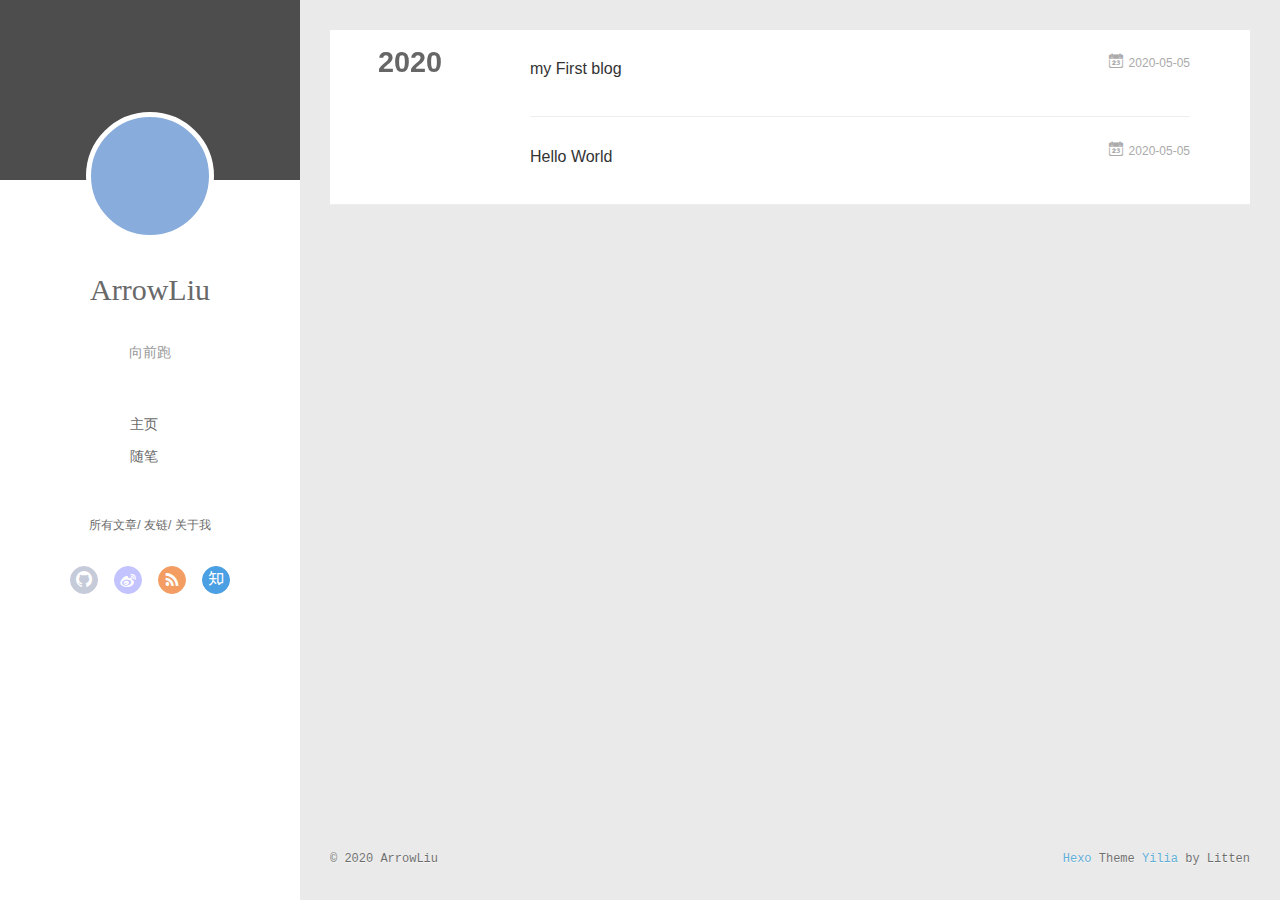
==== commit 349e8096: "Site updated: 2020-05-06 00:35:29" ====
--- a/archives/index.html
+++ b/archives/index.html
@@ -5,18 +5,26 @@
   
   <meta name="renderer" content="webkit">
   <meta http-equiv="X-UA-Compatible" content="IE=edge" >
-  <link rel="dns-prefetch" href="http://yoursite.com">
-  <title>Archives | Hexo</title>
+  <link rel="dns-prefetch" href="http://yoursite.com/child">
+  <title>Archives | BeArrow Blog</title>
   <meta name="viewport" content="width=device-width, initial-scale=1, maximum-scale=1">
-  <meta property="og:type" content="website">
-<meta property="og:title" content="Hexo">
-<meta property="og:url" content="http://yoursite.com/archives/index.html">
-<meta property="og:site_name" content="Hexo">
+  <meta name="description" content="一只会编程的小虾米～～～">
+<meta property="og:type" content="website">
+<meta property="og:title" content="BeArrow Blog">
+<meta property="og:url" content="http://yoursite.com/child/archives/index.html">
+<meta property="og:site_name" content="BeArrow Blog">
+<meta property="og:description" content="一只会编程的小虾米～～～">
 <meta property="og:locale" content="en_US">
-<meta property="article:author" content="John Doe">
+<meta property="article:author" content="ArrowLiu">
+<meta property="article:tag" content="java">
+<meta property="article:tag" content="后端，开发者，码农，程序猿，极客">
+<meta property="article:tag" content="Developer">
+<meta property="article:tag" content="Programmer">
+<meta property="article:tag" content="Coder">
+<meta property="article:tag" content="Geek">
 <meta name="twitter:card" content="summary">
   
-    <link rel="alternative" href="/atom.xml" title="Hexo" type="application/atom+xml">
+    <link rel="alternative" href="/atom.xml" title="BeArrow Blog" type="application/atom+xml">
   
   
     <link rel="icon" href="/favicon.png">
@@ -46,8 +54,10 @@
 			<img src="" class="js-avatar">
 		</a>
 		<hgroup>
-		  <h1 class="header-author"><a href="/">John Doe</a></h1>
+		  <h1 class="header-author"><a href="/">ArrowLiu</a></h1>
 		</hgroup>
+		
+		<p class="header-subtitle">向前跑</p>
 		
 
 		<nav class="header-menu">
@@ -104,8 +114,10 @@
 				<img src="" class="js-avatar">
 			</div>
 			<hgroup>
-			  <h1 class="header-author js-header-author">John Doe</h1>
+			  <h1 class="header-author js-header-author">ArrowLiu</h1>
 			</hgroup>
+			
+			<p class="header-subtitle"><i class="icon icon-quo-left"></i>向前跑<i class="icon icon-quo-right"></i></p>
 			
 			
 			
@@ -229,7 +241,7 @@
   <div class="outer">
     <div id="footer-info">
     	<div class="footer-left">
-    		&copy; 2020 John Doe
+    		&copy; 2020 ArrowLiu
     	</div>
       	<div class="footer-right">
       		<a href="http://hexo.io/" target="_blank">Hexo</a>  Theme <a href="https://github.com/litten/hexo-theme-yilia" target="_blank">Yilia</a> by Litten
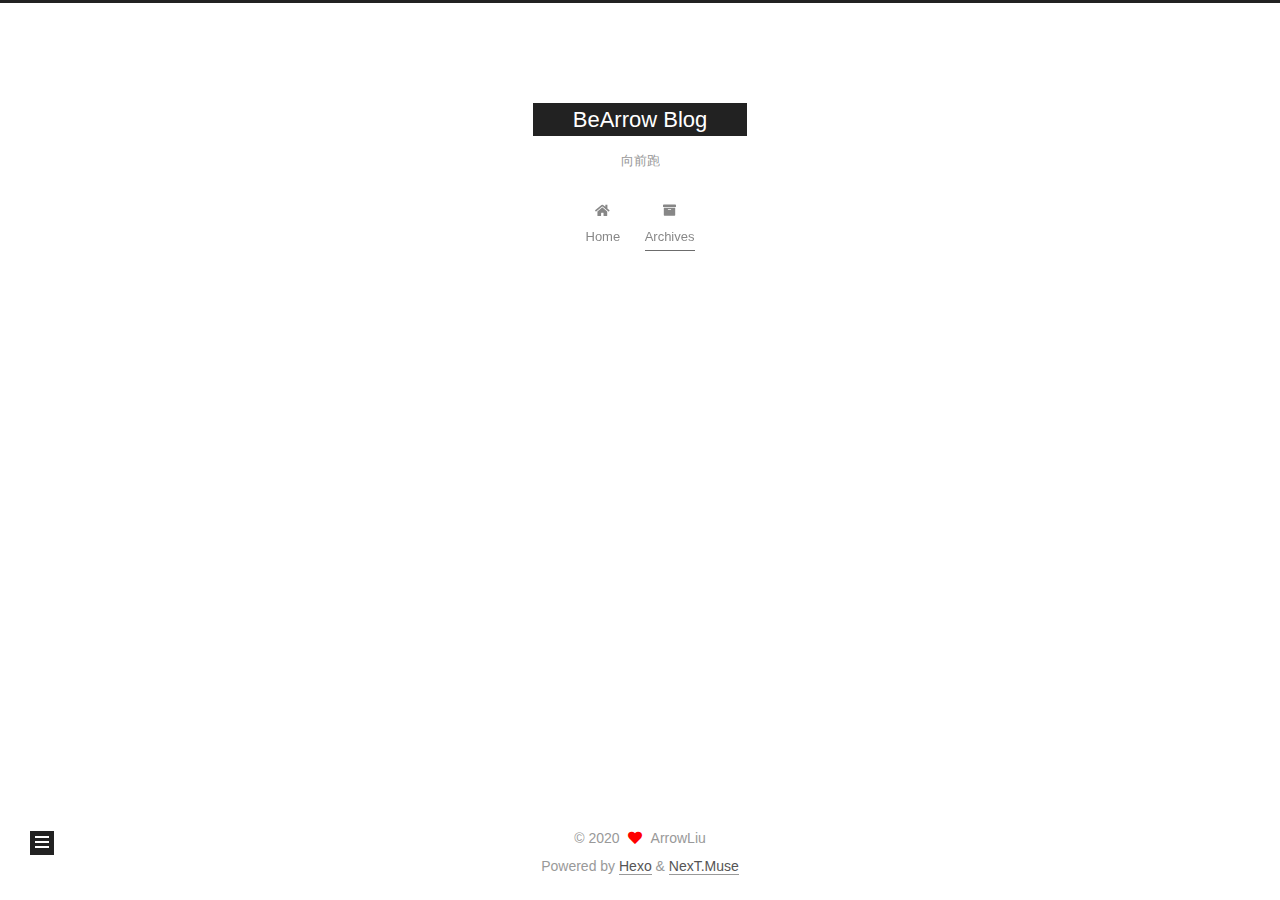
==== commit a1d9ab7c: "Site updated: 2020-05-06 03:28:34" ====
--- a/archives/index.html
+++ b/archives/index.html
@@ -1,13 +1,25 @@
 <!DOCTYPE html>
-<html>
+<html lang="en">
 <head>
-  <meta charset="utf-8">
-  
-  <meta name="renderer" content="webkit">
-  <meta http-equiv="X-UA-Compatible" content="IE=edge" >
-  <link rel="dns-prefetch" href="http://yoursite.com/child">
-  <title>Archives | BeArrow Blog</title>
-  <meta name="viewport" content="width=device-width, initial-scale=1, maximum-scale=1">
+  <meta charset="UTF-8">
+<meta name="viewport" content="width=device-width, initial-scale=1, maximum-scale=2">
+<meta name="theme-color" content="#222">
+<meta name="generator" content="Hexo 4.2.0">
+  <link rel="apple-touch-icon" sizes="180x180" href="/images/apple-touch-icon-next.png">
+  <link rel="icon" type="image/png" sizes="32x32" href="/images/favicon-32x32-next.png">
+  <link rel="icon" type="image/png" sizes="16x16" href="/images/favicon-16x16-next.png">
+  <link rel="mask-icon" href="/images/logo.svg" color="#222">
+
+<link rel="stylesheet" href="/css/main.css">
+
+
+<link rel="stylesheet" href="/lib/font-awesome/css/all.min.css">
+
+<script id="hexo-configurations">
+    var NexT = window.NexT || {};
+    var CONFIG = {"hostname":"yoursite.com","root":"/","scheme":"Muse","version":"7.8.0","exturl":false,"sidebar":{"position":"left","display":"post","padding":18,"offset":12,"onmobile":false},"copycode":{"enable":false,"show_result":false,"style":null},"back2top":{"enable":true,"sidebar":false,"scrollpercent":false},"bookmark":{"enable":false,"color":"#222","save":"auto"},"fancybox":false,"mediumzoom":false,"lazyload":false,"pangu":false,"comments":{"style":"tabs","active":null,"storage":true,"lazyload":false,"nav":null},"algolia":{"hits":{"per_page":10},"labels":{"input_placeholder":"Search for Posts","hits_empty":"We didn't find any results for the search: ${query}","hits_stats":"${hits} results found in ${time} ms"}},"localsearch":{"enable":false,"trigger":"auto","top_n_per_article":1,"unescape":false,"preload":false},"motion":{"enable":true,"async":false,"transition":{"post_block":"fadeIn","post_header":"slideDownIn","post_body":"slideDownIn","coll_header":"slideLeftIn","sidebar":"slideUpIn"}}};
+  </script>
+
   <meta name="description" content="一只会编程的小虾米～～～">
 <meta property="og:type" content="website">
 <meta property="og:title" content="BeArrow Blog">
@@ -23,460 +35,335 @@
 <meta property="article:tag" content="Coder">
 <meta property="article:tag" content="Geek">
 <meta name="twitter:card" content="summary">
-  
-    <link rel="alternative" href="/atom.xml" title="BeArrow Blog" type="application/atom+xml">
-  
-  
-    <link rel="icon" href="/favicon.png">
-  
-  <link rel="stylesheet" type="text/css" href="/./main.0cf68a.css">
-  <style type="text/css">
-  
-    #container.show {
-      background: linear-gradient(200deg,#a0cfe4,#e8c37e);
+
+<link rel="canonical" href="http://yoursite.com/child/archives/">
+
+
+<script id="page-configurations">
+  // https://hexo.io/docs/variables.html
+  CONFIG.page = {
+    sidebar: "",
+    isHome : false,
+    isPost : false,
+    lang   : 'en'
+  };
+</script>
+
+  <title>Archive | BeArrow Blog</title>
+  
+
+
+
+
+
+
+  <noscript>
+  <style>
+  .use-motion .brand,
+  .use-motion .menu-item,
+  .sidebar-inner,
+  .use-motion .post-block,
+  .use-motion .pagination,
+  .use-motion .comments,
+  .use-motion .post-header,
+  .use-motion .post-body,
+  .use-motion .collection-header { opacity: initial; }
+
+  .use-motion .site-title,
+  .use-motion .site-subtitle {
+    opacity: initial;
+    top: initial;
+  }
+
+  .use-motion .logo-line-before i { left: initial; }
+  .use-motion .logo-line-after i { right: initial; }
+  </style>
+</noscript>
+
+</head>
+
+<body itemscope itemtype="http://schema.org/WebPage">
+  <div class="container use-motion">
+    <div class="headband"></div>
+
+    <header class="header" itemscope itemtype="http://schema.org/WPHeader">
+      <div class="header-inner"><div class="site-brand-container">
+  <div class="site-nav-toggle">
+    <div class="toggle" aria-label="Toggle navigation bar">
+      <span class="toggle-line toggle-line-first"></span>
+      <span class="toggle-line toggle-line-middle"></span>
+      <span class="toggle-line toggle-line-last"></span>
+    </div>
+  </div>
+
+  <div class="site-meta">
+
+    <a href="/" class="brand" rel="start">
+      <span class="logo-line-before"><i></i></span>
+      <h1 class="site-title">BeArrow Blog</h1>
+      <span class="logo-line-after"><i></i></span>
+    </a>
+      <p class="site-subtitle" itemprop="description">向前跑</p>
+  </div>
+
+  <div class="site-nav-right">
+    <div class="toggle popup-trigger">
+    </div>
+  </div>
+</div>
+
+
+
+
+<nav class="site-nav">
+  <ul id="menu" class="main-menu menu">
+        <li class="menu-item menu-item-home">
+
+    <a href="/" rel="section"><i class="fa fa-home fa-fw"></i>Home</a>
+
+  </li>
+        <li class="menu-item menu-item-archives">
+
+    <a href="/archives/" rel="section"><i class="fa fa-archive fa-fw"></i>Archives</a>
+
+  </li>
+  </ul>
+</nav>
+
+
+
+
+</div>
+    </header>
+
+    
+  <div class="back-to-top">
+    <i class="fa fa-arrow-up"></i>
+    <span>0%</span>
+  </div>
+
+
+    <main class="main">
+      <div class="main-inner">
+        <div class="content-wrap">
+          
+
+          <div class="content archive">
+            
+
+  
+  
+  
+  <div class="post-block">
+    <div class="posts-collapse">
+      <div class="collection-title">
+        <span class="collection-header">Um..! 2 posts in total. Keep on posting.</span>
+      </div>
+
+      
+    <div class="collection-year">
+      <span class="collection-header">2020</span>
+    </div>
+
+  <article itemscope itemtype="http://schema.org/Article">
+    <header class="post-header">
+
+      <div class="post-meta">
+        <time itemprop="dateCreated"
+              datetime="2020-05-05T11:16:21-04:00"
+              content="2020-05-05">
+          05-05
+        </time>
+      </div>
+
+      <div class="post-title">
+          <a class="post-title-link" href="/2020/05/05/my-First-blog/" itemprop="url">
+            <span itemprop="name">my First blog</span>
+          </a>
+      </div>
+
+    </header>
+  </article>
+
+  <article itemscope itemtype="http://schema.org/Article">
+    <header class="post-header">
+
+      <div class="post-meta">
+        <time itemprop="dateCreated"
+              datetime="2020-05-05T11:05:00-04:00"
+              content="2020-05-05">
+          05-05
+        </time>
+      </div>
+
+      <div class="post-title">
+          <a class="post-title-link" href="/2020/05/05/hello-world/" itemprop="url">
+            <span itemprop="name">Hello World</span>
+          </a>
+      </div>
+
+    </header>
+  </article>
+
+
+    </div>
+  </div>
+  
+  
+  
+
+  
+
+
+
+          </div>
+          
+
+<script>
+  window.addEventListener('tabs:register', () => {
+    let { activeClass } = CONFIG.comments;
+    if (CONFIG.comments.storage) {
+      activeClass = localStorage.getItem('comments_active') || activeClass;
     }
-  </style>
-  
-
-  
-
-<meta name="generator" content="Hexo 4.2.0"></head>
-
-<body>
-  <div id="container" q-class="show:isCtnShow">
-    <canvas id="anm-canvas" class="anm-canvas"></canvas>
-    <div class="left-col" q-class="show:isShow">
-      
-<div class="overlay" style="background: #4d4d4d"></div>
-<div class="intrude-less">
-	<header id="header" class="inner">
-		<a href="/" class="profilepic">
-			<img src="" class="js-avatar">
-		</a>
-		<hgroup>
-		  <h1 class="header-author"><a href="/">ArrowLiu</a></h1>
-		</hgroup>
-		
-		<p class="header-subtitle">向前跑</p>
-		
-
-		<nav class="header-menu">
-			<ul>
-			
-				<li><a href="/">主页</a></li>
-	        
-				<li><a href="/tags/%E9%9A%8F%E7%AC%94/">随笔</a></li>
-	        
-			</ul>
-		</nav>
-		<nav class="header-smart-menu">
-    		
-    			
-    			<a q-on="click: openSlider(e, 'innerArchive')" href="javascript:void(0)">所有文章</a>
-    			
-            
-    			
-    			<a q-on="click: openSlider(e, 'friends')" href="javascript:void(0)">友链</a>
-    			
-            
-    			
-    			<a q-on="click: openSlider(e, 'aboutme')" href="javascript:void(0)">关于我</a>
-    			
-            
-		</nav>
-		<nav class="header-nav">
-			<div class="social">
-				
-					<a class="github" target="_blank" href="#" title="github"><i class="icon-github"></i></a>
-		        
-					<a class="weibo" target="_blank" href="#" title="weibo"><i class="icon-weibo"></i></a>
-		        
-					<a class="rss" target="_blank" href="#" title="rss"><i class="icon-rss"></i></a>
-		        
-					<a class="zhihu" target="_blank" href="#" title="zhihu"><i class="icon-zhihu"></i></a>
-		        
-			</div>
-		</nav>
-	</header>		
-</div>
-
-    </div>
-    <div class="mid-col" q-class="show:isShow,hide:isShow|isFalse">
-      
-<nav id="mobile-nav">
-  	<div class="overlay js-overlay" style="background: #4d4d4d"></div>
-	<div class="btnctn js-mobile-btnctn">
-  		<div class="slider-trigger list" q-on="click: openSlider(e)"><i class="icon icon-sort"></i></div>
-	</div>
-	<div class="intrude-less">
-		<header id="header" class="inner">
-			<div class="profilepic">
-				<img src="" class="js-avatar">
-			</div>
-			<hgroup>
-			  <h1 class="header-author js-header-author">ArrowLiu</h1>
-			</hgroup>
-			
-			<p class="header-subtitle"><i class="icon icon-quo-left"></i>向前跑<i class="icon icon-quo-right"></i></p>
-			
-			
-			
-				
-			
-				
-			
-			
-			
-			<nav class="header-nav">
-				<div class="social">
-					
-						<a class="github" target="_blank" href="#" title="github"><i class="icon-github"></i></a>
-			        
-						<a class="weibo" target="_blank" href="#" title="weibo"><i class="icon-weibo"></i></a>
-			        
-						<a class="rss" target="_blank" href="#" title="rss"><i class="icon-rss"></i></a>
-			        
-						<a class="zhihu" target="_blank" href="#" title="zhihu"><i class="icon-zhihu"></i></a>
-			        
-				</div>
-			</nav>
-
-			<nav class="header-menu js-header-menu">
-				<ul style="width: 50%">
-				
-				
-					<li style="width: 50%"><a href="/">主页</a></li>
-		        
-					<li style="width: 50%"><a href="/tags/%E9%9A%8F%E7%AC%94/">随笔</a></li>
-		        
-				</ul>
-			</nav>
-		</header>				
-	</div>
-	<div class="mobile-mask" style="display:none" q-show="isShow"></div>
-</nav>
-
-      <div id="wrapper" class="body-wrap">
-        <div class="menu-l">
-          <div class="canvas-wrap">
-            <canvas data-colors="#eaeaea" data-sectionHeight="100" data-contentId="js-content" id="myCanvas1" class="anm-canvas"></canvas>
-          </div>
-          <div id="js-content" class="content-ll">
-            
-  
-  
-    
-    
-      
-      
-      <section class="archives-wrap">
-        <div class="archive-year-wrap">
-          <a href="/archives/2020" class="archive-year">2020</a>
+    if (activeClass) {
+      let activeTab = document.querySelector(`a[href="#comment-${activeClass}"]`);
+      if (activeTab) {
+        activeTab.click();
+      }
+    }
+  });
+  if (CONFIG.comments.storage) {
+    window.addEventListener('tabs:click', event => {
+      if (!event.target.matches('.tabs-comment .tab-content .tab-pane')) return;
+      let commentClass = event.target.classList[1];
+      localStorage.setItem('comments_active', commentClass);
+    });
+  }
+</script>
+
         </div>
-        <div class="archives">
-    
-    <article class="archive-article archive-type-post">
-  <div class="archive-article-inner">
-    <header class="archive-article-header">
-      	<div class="article-meta">
-	      	<a href="/2020/05/05/my-First-blog/" class="archive-article-date">
-  	<time datetime="2020-05-05T15:16:21.000Z" itemprop="datePublished"><i class="icon-calendar icon"></i>2020-05-05</time>
-</a>
-        </div>
-    	 
-  
-    <h1 itemprop="name">
-      <a class="archive-article-title" href="/2020/05/05/my-First-blog/">my First blog</a>
-    </h1>
-  
-
-        <div class="article-info info-on-right">
           
-          
-
-        </div>
-        <div class="clearfix"></div>
-    </header>
-  </div>
-</article>
-  
-    
-    
-    <article class="archive-article archive-type-post">
-  <div class="archive-article-inner">
-    <header class="archive-article-header">
-      	<div class="article-meta">
-	      	<a href="/2020/05/05/hello-world/" class="archive-article-date">
-  	<time datetime="2020-05-05T15:05:00.550Z" itemprop="datePublished"><i class="icon-calendar icon"></i>2020-05-05</time>
-</a>
-        </div>
-    	 
-  
-    <h1 itemprop="name">
-      <a class="archive-article-title" href="/2020/05/05/hello-world/">Hello World</a>
-    </h1>
-  
-
-        <div class="article-info info-on-right">
-          
-          
-
-        </div>
-        <div class="clearfix"></div>
-    </header>
-  </div>
-</article>
-  
-  
-    </div></section>
-  
-
-    
-
-
-          </div>
-        </div>
-      </div>
-      <footer id="footer">
-  <div class="outer">
-    <div id="footer-info">
-    	<div class="footer-left">
-    		&copy; 2020 ArrowLiu
-    	</div>
-      	<div class="footer-right">
-      		<a href="http://hexo.io/" target="_blank">Hexo</a>  Theme <a href="https://github.com/litten/hexo-theme-yilia" target="_blank">Yilia</a> by Litten
-      	</div>
-    </div>
-  </div>
-</footer>
-    </div>
-    <script>
-	var yiliaConfig = {
-		mathjax: false,
-		isHome: false,
-		isPost: false,
-		isArchive: true,
-		isTag: false,
-		isCategory: false,
-		open_in_new: false,
-		toc_hide_index: true,
-		root: "/",
-		innerArchive: true,
-		showTags: false
-	}
-</script>
-
-<script>!function(t){function n(e){if(r[e])return r[e].exports;var i=r[e]={exports:{},id:e,loaded:!1};return t[e].call(i.exports,i,i.exports,n),i.loaded=!0,i.exports}var r={};n.m=t,n.c=r,n.p="./",n(0)}([function(t,n,r){r(195),t.exports=r(191)},function(t,n,r){var e=r(3),i=r(52),o=r(27),u=r(28),c=r(53),f="prototype",a=function(t,n,r){var s,l,h,v,p=t&a.F,d=t&a.G,y=t&a.S,g=t&a.P,b=t&a.B,m=d?e:y?e[n]||(e[n]={}):(e[n]||{})[f],x=d?i:i[n]||(i[n]={}),w=x[f]||(x[f]={});d&&(r=n);for(s in r)l=!p&&m&&void 0!==m[s],h=(l?m:r)[s],v=b&&l?c(h,e):g&&"function"==typeof h?c(Function.call,h):h,m&&u(m,s,h,t&a.U),x[s]!=h&&o(x,s,v),g&&w[s]!=h&&(w[s]=h)};e.core=i,a.F=1,a.G=2,a.S=4,a.P=8,a.B=16,a.W=32,a.U=64,a.R=128,t.exports=a},function(t,n,r){var e=r(6);t.exports=function(t){if(!e(t))throw TypeError(t+" is not an object!");return t}},function(t,n){var r=t.exports="undefined"!=typeof window&&window.Math==Math?window:"undefined"!=typeof self&&self.Math==Math?self:Function("return this")();"number"==typeof __g&&(__g=r)},function(t,n){t.exports=function(t){try{return!!t()}catch(t){return!0}}},function(t,n){var r=t.exports="undefined"!=typeof window&&window.Math==Math?window:"undefined"!=typeof self&&self.Math==Math?self:Function("return this")();"number"==typeof __g&&(__g=r)},function(t,n){t.exports=function(t){return"object"==typeof t?null!==t:"function"==typeof t}},function(t,n,r){var e=r(126)("wks"),i=r(76),o=r(3).Symbol,u="function"==typeof o;(t.exports=function(t){return e[t]||(e[t]=u&&o[t]||(u?o:i)("Symbol."+t))}).store=e},function(t,n){var r={}.hasOwnProperty;t.exports=function(t,n){return r.call(t,n)}},function(t,n,r){var e=r(94),i=r(33);t.exports=function(t){return e(i(t))}},function(t,n,r){t.exports=!r(4)(function(){return 7!=Object.defineProperty({},"a",{get:function(){return 7}}).a})},function(t,n,r){var e=r(2),i=r(167),o=r(50),u=Object.defineProperty;n.f=r(10)?Object.defineProperty:function(t,n,r){if(e(t),n=o(n,!0),e(r),i)try{return u(t,n,r)}catch(t){}if("get"in r||"set"in r)throw TypeError("Accessors not supported!");return"value"in r&&(t[n]=r.value),t}},function(t,n,r){t.exports=!r(18)(function(){return 7!=Object.defineProperty({},"a",{get:function(){return 7}}).a})},function(t,n,r){var e=r(14),i=r(22);t.exports=r(12)?function(t,n,r){return e.f(t,n,i(1,r))}:function(t,n,r){return t[n]=r,t}},function(t,n,r){var e=r(20),i=r(58),o=r(42),u=Object.defineProperty;n.f=r(12)?Object.defineProperty:function(t,n,r){if(e(t),n=o(n,!0),e(r),i)try{return u(t,n,r)}catch(t){}if("get"in r||"set"in r)throw TypeError("Accessors not supported!");return"value"in r&&(t[n]=r.value),t}},function(t,n,r){var e=r(40)("wks"),i=r(23),o=r(5).Symbol,u="function"==typeof o;(t.exports=function(t){return e[t]||(e[t]=u&&o[t]||(u?o:i)("Symbol."+t))}).store=e},function(t,n,r){var e=r(67),i=Math.min;t.exports=function(t){return t>0?i(e(t),9007199254740991):0}},function(t,n,r){var e=r(46);t.exports=function(t){return Object(e(t))}},function(t,n){t.exports=function(t){try{return!!t()}catch(t){return!0}}},function(t,n,r){var e=r(63),i=r(34);t.exports=Object.keys||function(t){return e(t,i)}},function(t,n,r){var e=r(21);t.exports=function(t){if(!e(t))throw TypeError(t+" is not an object!");return t}},function(t,n){t.exports=function(t){return"object"==typeof t?null!==t:"function"==typeof t}},function(t,n){t.exports=function(t,n){return{enumerable:!(1&t),configurable:!(2&t),writable:!(4&t),value:n}}},function(t,n){var r=0,e=Math.random();t.exports=function(t){return"Symbol(".concat(void 0===t?"":t,")_",(++r+e).toString(36))}},function(t,n){var r={}.hasOwnProperty;t.exports=function(t,n){return r.call(t,n)}},function(t,n){var r=t.exports={version:"2.4.0"};"number"==typeof __e&&(__e=r)},function(t,n){t.exports=function(t){if("function"!=typeof t)throw TypeError(t+" is not a function!");return t}},function(t,n,r){var e=r(11),i=r(66);t.exports=r(10)?function(t,n,r){return e.f(t,n,i(1,r))}:function(t,n,r){return t[n]=r,t}},function(t,n,r){var e=r(3),i=r(27),o=r(24),u=r(76)("src"),c="toString",f=Function[c],a=(""+f).split(c);r(52).inspectSource=function(t){return f.call(t)},(t.exports=function(t,n,r,c){var f="function"==typeof r;f&&(o(r,"name")||i(r,"name",n)),t[n]!==r&&(f&&(o(r,u)||i(r,u,t[n]?""+t[n]:a.join(String(n)))),t===e?t[n]=r:c?t[n]?t[n]=r:i(t,n,r):(delete t[n],i(t,n,r)))})(Function.prototype,c,function(){return"function"==typeof this&&this[u]||f.call(this)})},function(t,n,r){var e=r(1),i=r(4),o=r(46),u=function(t,n,r,e){var i=String(o(t)),u="<"+n;return""!==r&&(u+=" "+r+'="'+String(e).replace(/"/g,"&quot;")+'"'),u+">"+i+"</"+n+">"};t.exports=function(t,n){var r={};r[t]=n(u),e(e.P+e.F*i(function(){var n=""[t]('"');return n!==n.toLowerCase()||n.split('"').length>3}),"String",r)}},function(t,n,r){var e=r(115),i=r(46);t.exports=function(t){return e(i(t))}},function(t,n,r){var e=r(116),i=r(66),o=r(30),u=r(50),c=r(24),f=r(167),a=Object.getOwnPropertyDescriptor;n.f=r(10)?a:function(t,n){if(t=o(t),n=u(n,!0),f)try{return a(t,n)}catch(t){}if(c(t,n))return i(!e.f.call(t,n),t[n])}},function(t,n,r){var e=r(24),i=r(17),o=r(145)("IE_PROTO"),u=Object.prototype;t.exports=Object.getPrototypeOf||function(t){return t=i(t),e(t,o)?t[o]:"function"==typeof t.constructor&&t instanceof t.constructor?t.constructor.prototype:t instanceof Object?u:null}},function(t,n){t.exports=function(t){if(void 0==t)throw TypeError("Can't call method on  "+t);return t}},function(t,n){t.exports="constructor,hasOwnProperty,isPrototypeOf,propertyIsEnumerable,toLocaleString,toString,valueOf".split(",")},function(t,n){t.exports={}},function(t,n){t.exports=!0},function(t,n){n.f={}.propertyIsEnumerable},function(t,n,r){var e=r(14).f,i=r(8),o=r(15)("toStringTag");t.exports=function(t,n,r){t&&!i(t=r?t:t.prototype,o)&&e(t,o,{configurable:!0,value:n})}},function(t,n,r){var e=r(40)("keys"),i=r(23);t.exports=function(t){return e[t]||(e[t]=i(t))}},function(t,n,r){var e=r(5),i="__core-js_shared__",o=e[i]||(e[i]={});t.exports=function(t){return o[t]||(o[t]={})}},function(t,n){var r=Math.ceil,e=Math.floor;t.exports=function(t){return isNaN(t=+t)?0:(t>0?e:r)(t)}},function(t,n,r){var e=r(21);t.exports=function(t,n){if(!e(t))return t;var r,i;if(n&&"function"==typeof(r=t.toString)&&!e(i=r.call(t)))return i;if("function"==typeof(r=t.valueOf)&&!e(i=r.call(t)))return i;if(!n&&"function"==typeof(r=t.toString)&&!e(i=r.call(t)))return i;throw TypeError("Can't convert object to primitive value")}},function(t,n,r){var e=r(5),i=r(25),o=r(36),u=r(44),c=r(14).f;t.exports=function(t){var n=i.Symbol||(i.Symbol=o?{}:e.Symbol||{});"_"==t.charAt(0)||t in n||c(n,t,{value:u.f(t)})}},function(t,n,r){n.f=r(15)},function(t,n){var r={}.toString;t.exports=function(t){return r.call(t).slice(8,-1)}},function(t,n){t.exports=function(t){if(void 0==t)throw TypeError("Can't call method on  "+t);return t}},function(t,n,r){var e=r(4);t.exports=function(t,n){return!!t&&e(function(){n?t.call(null,function(){},1):t.call(null)})}},function(t,n,r){var e=r(53),i=r(115),o=r(17),u=r(16),c=r(203);t.exports=function(t,n){var r=1==t,f=2==t,a=3==t,s=4==t,l=6==t,h=5==t||l,v=n||c;return function(n,c,p){for(var d,y,g=o(n),b=i(g),m=e(c,p,3),x=u(b.length),w=0,S=r?v(n,x):f?v(n,0):void 0;x>w;w++)if((h||w in b)&&(d=b[w],y=m(d,w,g),t))if(r)S[w]=y;else if(y)switch(t){case 3:return!0;case 5:return d;case 6:return w;case 2:S.push(d)}else if(s)return!1;return l?-1:a||s?s:S}}},function(t,n,r){var e=r(1),i=r(52),o=r(4);t.exports=function(t,n){var r=(i.Object||{})[t]||Object[t],u={};u[t]=n(r),e(e.S+e.F*o(function(){r(1)}),"Object",u)}},function(t,n,r){var e=r(6);t.exports=function(t,n){if(!e(t))return t;var r,i;if(n&&"function"==typeof(r=t.toString)&&!e(i=r.call(t)))return i;if("function"==typeof(r=t.valueOf)&&!e(i=r.call(t)))return i;if(!n&&"function"==typeof(r=t.toString)&&!e(i=r.call(t)))return i;throw TypeError("Can't convert object to primitive value")}},function(t,n,r){var e=r(5),i=r(25),o=r(91),u=r(13),c="prototype",f=function(t,n,r){var a,s,l,h=t&f.F,v=t&f.G,p=t&f.S,d=t&f.P,y=t&f.B,g=t&f.W,b=v?i:i[n]||(i[n]={}),m=b[c],x=v?e:p?e[n]:(e[n]||{})[c];v&&(r=n);for(a in r)(s=!h&&x&&void 0!==x[a])&&a in b||(l=s?x[a]:r[a],b[a]=v&&"function"!=typeof x[a]?r[a]:y&&s?o(l,e):g&&x[a]==l?function(t){var n=function(n,r,e){if(this instanceof t){switch(arguments.length){case 0:return new t;case 1:return new t(n);case 2:return new t(n,r)}return new t(n,r,e)}return t.apply(this,arguments)};return n[c]=t[c],n}(l):d&&"function"==typeof l?o(Function.call,l):l,d&&((b.virtual||(b.virtual={}))[a]=l,t&f.R&&m&&!m[a]&&u(m,a,l)))};f.F=1,f.G=2,f.S=4,f.P=8,f.B=16,f.W=32,f.U=64,f.R=128,t.exports=f},function(t,n){var r=t.exports={version:"2.4.0"};"number"==typeof __e&&(__e=r)},function(t,n,r){var e=r(26);t.exports=function(t,n,r){if(e(t),void 0===n)return t;switch(r){case 1:return function(r){return t.call(n,r)};case 2:return function(r,e){return t.call(n,r,e)};case 3:return function(r,e,i){return t.call(n,r,e,i)}}return function(){return t.apply(n,arguments)}}},function(t,n,r){var e=r(183),i=r(1),o=r(126)("metadata"),u=o.store||(o.store=new(r(186))),c=function(t,n,r){var i=u.get(t);if(!i){if(!r)return;u.set(t,i=new e)}var o=i.get(n);if(!o){if(!r)return;i.set(n,o=new e)}return o},f=function(t,n,r){var e=c(n,r,!1);return void 0!==e&&e.has(t)},a=function(t,n,r){var e=c(n,r,!1);return void 0===e?void 0:e.get(t)},s=function(t,n,r,e){c(r,e,!0).set(t,n)},l=function(t,n){var r=c(t,n,!1),e=[];return r&&r.forEach(function(t,n){e.push(n)}),e},h=function(t){return void 0===t||"symbol"==typeof t?t:String(t)},v=function(t){i(i.S,"Reflect",t)};t.exports={store:u,map:c,has:f,get:a,set:s,keys:l,key:h,exp:v}},function(t,n,r){"use strict";if(r(10)){var e=r(69),i=r(3),o=r(4),u=r(1),c=r(127),f=r(152),a=r(53),s=r(68),l=r(66),h=r(27),v=r(73),p=r(67),d=r(16),y=r(75),g=r(50),b=r(24),m=r(180),x=r(114),w=r(6),S=r(17),_=r(137),O=r(70),E=r(32),P=r(71).f,j=r(154),F=r(76),M=r(7),A=r(48),N=r(117),T=r(146),I=r(155),k=r(80),L=r(123),R=r(74),C=r(130),D=r(160),U=r(11),W=r(31),G=U.f,B=W.f,V=i.RangeError,z=i.TypeError,q=i.Uint8Array,K="ArrayBuffer",J="Shared"+K,Y="BYTES_PER_ELEMENT",H="prototype",$=Array[H],X=f.ArrayBuffer,Q=f.DataView,Z=A(0),tt=A(2),nt=A(3),rt=A(4),et=A(5),it=A(6),ot=N(!0),ut=N(!1),ct=I.values,ft=I.keys,at=I.entries,st=$.lastIndexOf,lt=$.reduce,ht=$.reduceRight,vt=$.join,pt=$.sort,dt=$.slice,yt=$.toString,gt=$.toLocaleString,bt=M("iterator"),mt=M("toStringTag"),xt=F("typed_constructor"),wt=F("def_constructor"),St=c.CONSTR,_t=c.TYPED,Ot=c.VIEW,Et="Wrong length!",Pt=A(1,function(t,n){return Tt(T(t,t[wt]),n)}),jt=o(function(){return 1===new q(new Uint16Array([1]).buffer)[0]}),Ft=!!q&&!!q[H].set&&o(function(){new q(1).set({})}),Mt=function(t,n){if(void 0===t)throw z(Et);var r=+t,e=d(t);if(n&&!m(r,e))throw V(Et);return e},At=function(t,n){var r=p(t);if(r<0||r%n)throw V("Wrong offset!");return r},Nt=function(t){if(w(t)&&_t in t)return t;throw z(t+" is not a typed array!")},Tt=function(t,n){if(!(w(t)&&xt in t))throw z("It is not a typed array constructor!");return new t(n)},It=function(t,n){return kt(T(t,t[wt]),n)},kt=function(t,n){for(var r=0,e=n.length,i=Tt(t,e);e>r;)i[r]=n[r++];return i},Lt=function(t,n,r){G(t,n,{get:function(){return this._d[r]}})},Rt=function(t){var n,r,e,i,o,u,c=S(t),f=arguments.length,s=f>1?arguments[1]:void 0,l=void 0!==s,h=j(c);if(void 0!=h&&!_(h)){for(u=h.call(c),e=[],n=0;!(o=u.next()).done;n++)e.push(o.value);c=e}for(l&&f>2&&(s=a(s,arguments[2],2)),n=0,r=d(c.length),i=Tt(this,r);r>n;n++)i[n]=l?s(c[n],n):c[n];return i},Ct=function(){for(var t=0,n=arguments.length,r=Tt(this,n);n>t;)r[t]=arguments[t++];return r},Dt=!!q&&o(function(){gt.call(new q(1))}),Ut=function(){return gt.apply(Dt?dt.call(Nt(this)):Nt(this),arguments)},Wt={copyWithin:function(t,n){return D.call(Nt(this),t,n,arguments.length>2?arguments[2]:void 0)},every:function(t){return rt(Nt(this),t,arguments.length>1?arguments[1]:void 0)},fill:function(t){return C.apply(Nt(this),arguments)},filter:function(t){return It(this,tt(Nt(this),t,arguments.length>1?arguments[1]:void 0))},find:function(t){return et(Nt(this),t,arguments.length>1?arguments[1]:void 0)},findIndex:function(t){return it(Nt(this),t,arguments.length>1?arguments[1]:void 0)},forEach:function(t){Z(Nt(this),t,arguments.length>1?arguments[1]:void 0)},indexOf:function(t){return ut(Nt(this),t,arguments.length>1?arguments[1]:void 0)},includes:function(t){return ot(Nt(this),t,arguments.length>1?arguments[1]:void 0)},join:function(t){return vt.apply(Nt(this),arguments)},lastIndexOf:function(t){return st.apply(Nt(this),arguments)},map:function(t){return Pt(Nt(this),t,arguments.length>1?arguments[1]:void 0)},reduce:function(t){return lt.apply(Nt(this),arguments)},reduceRight:function(t){return ht.apply(Nt(this),arguments)},reverse:function(){for(var t,n=this,r=Nt(n).length,e=Math.floor(r/2),i=0;i<e;)t=n[i],n[i++]=n[--r],n[r]=t;return n},some:function(t){return nt(Nt(this),t,arguments.length>1?arguments[1]:void 0)},sort:function(t){return pt.call(Nt(this),t)},subarray:function(t,n){var r=Nt(this),e=r.length,i=y(t,e);return new(T(r,r[wt]))(r.buffer,r.byteOffset+i*r.BYTES_PER_ELEMENT,d((void 0===n?e:y(n,e))-i))}},Gt=function(t,n){return It(this,dt.call(Nt(this),t,n))},Bt=function(t){Nt(this);var n=At(arguments[1],1),r=this.length,e=S(t),i=d(e.length),o=0;if(i+n>r)throw V(Et);for(;o<i;)this[n+o]=e[o++]},Vt={entries:function(){return at.call(Nt(this))},keys:function(){return ft.call(Nt(this))},values:function(){return ct.call(Nt(this))}},zt=function(t,n){return w(t)&&t[_t]&&"symbol"!=typeof n&&n in t&&String(+n)==String(n)},qt=function(t,n){return zt(t,n=g(n,!0))?l(2,t[n]):B(t,n)},Kt=function(t,n,r){return!(zt(t,n=g(n,!0))&&w(r)&&b(r,"value"))||b(r,"get")||b(r,"set")||r.configurable||b(r,"writable")&&!r.writable||b(r,"enumerable")&&!r.enumerable?G(t,n,r):(t[n]=r.value,t)};St||(W.f=qt,U.f=Kt),u(u.S+u.F*!St,"Object",{getOwnPropertyDescriptor:qt,defineProperty:Kt}),o(function(){yt.call({})})&&(yt=gt=function(){return vt.call(this)});var Jt=v({},Wt);v(Jt,Vt),h(Jt,bt,Vt.values),v(Jt,{slice:Gt,set:Bt,constructor:function(){},toString:yt,toLocaleString:Ut}),Lt(Jt,"buffer","b"),Lt(Jt,"byteOffset","o"),Lt(Jt,"byteLength","l"),Lt(Jt,"length","e"),G(Jt,mt,{get:function(){return this[_t]}}),t.exports=function(t,n,r,f){f=!!f;var a=t+(f?"Clamped":"")+"Array",l="Uint8Array"!=a,v="get"+t,p="set"+t,y=i[a],g=y||{},b=y&&E(y),m=!y||!c.ABV,S={},_=y&&y[H],j=function(t,r){var e=t._d;return e.v[v](r*n+e.o,jt)},F=function(t,r,e){var i=t._d;f&&(e=(e=Math.round(e))<0?0:e>255?255:255&e),i.v[p](r*n+i.o,e,jt)},M=function(t,n){G(t,n,{get:function(){return j(this,n)},set:function(t){return F(this,n,t)},enumerable:!0})};m?(y=r(function(t,r,e,i){s(t,y,a,"_d");var o,u,c,f,l=0,v=0;if(w(r)){if(!(r instanceof X||(f=x(r))==K||f==J))return _t in r?kt(y,r):Rt.call(y,r);o=r,v=At(e,n);var p=r.byteLength;if(void 0===i){if(p%n)throw V(Et);if((u=p-v)<0)throw V(Et)}else if((u=d(i)*n)+v>p)throw V(Et);c=u/n}else c=Mt(r,!0),u=c*n,o=new X(u);for(h(t,"_d",{b:o,o:v,l:u,e:c,v:new Q(o)});l<c;)M(t,l++)}),_=y[H]=O(Jt),h(_,"constructor",y)):L(function(t){new y(null),new y(t)},!0)||(y=r(function(t,r,e,i){s(t,y,a);var o;return w(r)?r instanceof X||(o=x(r))==K||o==J?void 0!==i?new g(r,At(e,n),i):void 0!==e?new g(r,At(e,n)):new g(r):_t in r?kt(y,r):Rt.call(y,r):new g(Mt(r,l))}),Z(b!==Function.prototype?P(g).concat(P(b)):P(g),function(t){t in y||h(y,t,g[t])}),y[H]=_,e||(_.constructor=y));var A=_[bt],N=!!A&&("values"==A.name||void 0==A.name),T=Vt.values;h(y,xt,!0),h(_,_t,a),h(_,Ot,!0),h(_,wt,y),(f?new y(1)[mt]==a:mt in _)||G(_,mt,{get:function(){return a}}),S[a]=y,u(u.G+u.W+u.F*(y!=g),S),u(u.S,a,{BYTES_PER_ELEMENT:n,from:Rt,of:Ct}),Y in _||h(_,Y,n),u(u.P,a,Wt),R(a),u(u.P+u.F*Ft,a,{set:Bt}),u(u.P+u.F*!N,a,Vt),u(u.P+u.F*(_.toString!=yt),a,{toString:yt}),u(u.P+u.F*o(function(){new y(1).slice()}),a,{slice:Gt}),u(u.P+u.F*(o(function(){return[1,2].toLocaleString()!=new y([1,2]).toLocaleString()})||!o(function(){_.toLocaleString.call([1,2])})),a,{toLocaleString:Ut}),k[a]=N?A:T,e||N||h(_,bt,T)}}else t.exports=function(){}},function(t,n){var r={}.toString;t.exports=function(t){return r.call(t).slice(8,-1)}},function(t,n,r){var e=r(21),i=r(5).document,o=e(i)&&e(i.createElement);t.exports=function(t){return o?i.createElement(t):{}}},function(t,n,r){t.exports=!r(12)&&!r(18)(function(){return 7!=Object.defineProperty(r(57)("div"),"a",{get:function(){return 7}}).a})},function(t,n,r){"use strict";var e=r(36),i=r(51),o=r(64),u=r(13),c=r(8),f=r(35),a=r(96),s=r(38),l=r(103),h=r(15)("iterator"),v=!([].keys&&"next"in[].keys()),p="keys",d="values",y=function(){return this};t.exports=function(t,n,r,g,b,m,x){a(r,n,g);var w,S,_,O=function(t){if(!v&&t in F)return F[t];switch(t){case p:case d:return function(){return new r(this,t)}}return function(){return new r(this,t)}},E=n+" Iterator",P=b==d,j=!1,F=t.prototype,M=F[h]||F["@@iterator"]||b&&F[b],A=M||O(b),N=b?P?O("entries"):A:void 0,T="Array"==n?F.entries||M:M;if(T&&(_=l(T.call(new t)))!==Object.prototype&&(s(_,E,!0),e||c(_,h)||u(_,h,y)),P&&M&&M.name!==d&&(j=!0,A=function(){return M.call(this)}),e&&!x||!v&&!j&&F[h]||u(F,h,A),f[n]=A,f[E]=y,b)if(w={values:P?A:O(d),keys:m?A:O(p),entries:N},x)for(S in w)S in F||o(F,S,w[S]);else i(i.P+i.F*(v||j),n,w);return w}},function(t,n,r){var e=r(20),i=r(100),o=r(34),u=r(39)("IE_PROTO"),c=function(){},f="prototype",a=function(){var t,n=r(57)("iframe"),e=o.length;for(n.style.display="none",r(93).appendChild(n),n.src="javascript:",t=n.contentWindow.document,t.open(),t.write("<script>document.F=Object<\/script>"),t.close(),a=t.F;e--;)delete a[f][o[e]];return a()};t.exports=Object.create||function(t,n){var r;return null!==t?(c[f]=e(t),r=new c,c[f]=null,r[u]=t):r=a(),void 0===n?r:i(r,n)}},function(t,n,r){var e=r(63),i=r(34).concat("length","prototype");n.f=Object.getOwnPropertyNames||function(t){return e(t,i)}},function(t,n){n.f=Object.getOwnPropertySymbols},function(t,n,r){var e=r(8),i=r(9),o=r(90)(!1),u=r(39)("IE_PROTO");t.exports=function(t,n){var r,c=i(t),f=0,a=[];for(r in c)r!=u&&e(c,r)&&a.push(r);for(;n.length>f;)e(c,r=n[f++])&&(~o(a,r)||a.push(r));return a}},function(t,n,r){t.exports=r(13)},function(t,n,r){var e=r(76)("meta"),i=r(6),o=r(24),u=r(11).f,c=0,f=Object.isExtensible||function(){return!0},a=!r(4)(function(){return f(Object.preventExtensions({}))}),s=function(t){u(t,e,{value:{i:"O"+ ++c,w:{}}})},l=function(t,n){if(!i(t))return"symbol"==typeof t?t:("string"==typeof t?"S":"P")+t;if(!o(t,e)){if(!f(t))return"F";if(!n)return"E";s(t)}return t[e].i},h=function(t,n){if(!o(t,e)){if(!f(t))return!0;if(!n)return!1;s(t)}return t[e].w},v=function(t){return a&&p.NEED&&f(t)&&!o(t,e)&&s(t),t},p=t.exports={KEY:e,NEED:!1,fastKey:l,getWeak:h,onFreeze:v}},function(t,n){t.exports=function(t,n){return{enumerable:!(1&t),configurable:!(2&t),writable:!(4&t),value:n}}},function(t,n){var r=Math.ceil,e=Math.floor;t.exports=function(t){return isNaN(t=+t)?0:(t>0?e:r)(t)}},function(t,n){t.exports=function(t,n,r,e){if(!(t instanceof n)||void 0!==e&&e in t)throw TypeError(r+": incorrect invocation!");return t}},function(t,n){t.exports=!1},function(t,n,r){var e=r(2),i=r(173),o=r(133),u=r(145)("IE_PROTO"),c=function(){},f="prototype",a=function(){var t,n=r(132)("iframe"),e=o.length;for(n.style.display="none",r(135).appendChild(n),n.src="javascript:",t=n.contentWindow.document,t.open(),t.write("<script>document.F=Object<\/script>"),t.close(),a=t.F;e--;)delete a[f][o[e]];return a()};t.exports=Object.create||function(t,n){var r;return null!==t?(c[f]=e(t),r=new c,c[f]=null,r[u]=t):r=a(),void 0===n?r:i(r,n)}},function(t,n,r){var e=r(175),i=r(133).concat("length","prototype");n.f=Object.getOwnPropertyNames||function(t){return e(t,i)}},function(t,n,r){var e=r(175),i=r(133);t.exports=Object.keys||function(t){return e(t,i)}},function(t,n,r){var e=r(28);t.exports=function(t,n,r){for(var i in n)e(t,i,n[i],r);return t}},function(t,n,r){"use strict";var e=r(3),i=r(11),o=r(10),u=r(7)("species");t.exports=function(t){var n=e[t];o&&n&&!n[u]&&i.f(n,u,{configurable:!0,get:function(){return this}})}},function(t,n,r){var e=r(67),i=Math.max,o=Math.min;t.exports=function(t,n){return t=e(t),t<0?i(t+n,0):o(t,n)}},function(t,n){var r=0,e=Math.random();t.exports=function(t){return"Symbol(".concat(void 0===t?"":t,")_",(++r+e).toString(36))}},function(t,n,r){var e=r(33);t.exports=function(t){return Object(e(t))}},function(t,n,r){var e=r(7)("unscopables"),i=Array.prototype;void 0==i[e]&&r(27)(i,e,{}),t.exports=function(t){i[e][t]=!0}},function(t,n,r){var e=r(53),i=r(169),o=r(137),u=r(2),c=r(16),f=r(154),a={},s={},n=t.exports=function(t,n,r,l,h){var v,p,d,y,g=h?function(){return t}:f(t),b=e(r,l,n?2:1),m=0;if("function"!=typeof g)throw TypeError(t+" is not iterable!");if(o(g)){for(v=c(t.length);v>m;m++)if((y=n?b(u(p=t[m])[0],p[1]):b(t[m]))===a||y===s)return y}else for(d=g.call(t);!(p=d.next()).done;)if((y=i(d,b,p.value,n))===a||y===s)return y};n.BREAK=a,n.RETURN=s},function(t,n){t.exports={}},function(t,n,r){var e=r(11).f,i=r(24),o=r(7)("toStringTag");t.exports=function(t,n,r){t&&!i(t=r?t:t.prototype,o)&&e(t,o,{configurable:!0,value:n})}},function(t,n,r){var e=r(1),i=r(46),o=r(4),u=r(150),c="["+u+"]",f="​-",a=RegExp("^"+c+c+"*"),s=RegExp(c+c+"*$"),l=function(t,n,r){var i={},c=o(function(){return!!u[t]()||f[t]()!=f}),a=i[t]=c?n(h):u[t];r&&(i[r]=a),e(e.P+e.F*c,"String",i)},h=l.trim=function(t,n){return t=String(i(t)),1&n&&(t=t.replace(a,"")),2&n&&(t=t.replace(s,"")),t};t.exports=l},function(t,n,r){t.exports={default:r(86),__esModule:!0}},function(t,n,r){t.exports={default:r(87),__esModule:!0}},function(t,n,r){"use strict";function e(t){return t&&t.__esModule?t:{default:t}}n.__esModule=!0;var i=r(84),o=e(i),u=r(83),c=e(u),f="function"==typeof c.default&&"symbol"==typeof o.default?function(t){return typeof t}:function(t){return t&&"function"==typeof c.default&&t.constructor===c.default&&t!==c.default.prototype?"symbol":typeof t};n.default="function"==typeof c.default&&"symbol"===f(o.default)?function(t){return void 0===t?"undefined":f(t)}:function(t){return t&&"function"==typeof c.default&&t.constructor===c.default&&t!==c.default.prototype?"symbol":void 0===t?"undefined":f(t)}},function(t,n,r){r(110),r(108),r(111),r(112),t.exports=r(25).Symbol},function(t,n,r){r(109),r(113),t.exports=r(44).f("iterator")},function(t,n){t.exports=function(t){if("function"!=typeof t)throw TypeError(t+" is not a function!");return t}},function(t,n){t.exports=function(){}},function(t,n,r){var e=r(9),i=r(106),o=r(105);t.exports=function(t){return function(n,r,u){var c,f=e(n),a=i(f.length),s=o(u,a);if(t&&r!=r){for(;a>s;)if((c=f[s++])!=c)return!0}else for(;a>s;s++)if((t||s in f)&&f[s]===r)return t||s||0;return!t&&-1}}},function(t,n,r){var e=r(88);t.exports=function(t,n,r){if(e(t),void 0===n)return t;switch(r){case 1:return function(r){return t.call(n,r)};case 2:return function(r,e){return t.call(n,r,e)};case 3:return function(r,e,i){return t.call(n,r,e,i)}}return function(){return t.apply(n,arguments)}}},function(t,n,r){var e=r(19),i=r(62),o=r(37);t.exports=function(t){var n=e(t),r=i.f;if(r)for(var u,c=r(t),f=o.f,a=0;c.length>a;)f.call(t,u=c[a++])&&n.push(u);return n}},function(t,n,r){t.exports=r(5).document&&document.documentElement},function(t,n,r){var e=r(56);t.exports=Object("z").propertyIsEnumerable(0)?Object:function(t){return"String"==e(t)?t.split(""):Object(t)}},function(t,n,r){var e=r(56);t.exports=Array.isArray||function(t){return"Array"==e(t)}},function(t,n,r){"use strict";var e=r(60),i=r(22),o=r(38),u={};r(13)(u,r(15)("iterator"),function(){return this}),t.exports=function(t,n,r){t.prototype=e(u,{next:i(1,r)}),o(t,n+" Iterator")}},function(t,n){t.exports=function(t,n){return{value:n,done:!!t}}},function(t,n,r){var e=r(19),i=r(9);t.exports=function(t,n){for(var r,o=i(t),u=e(o),c=u.length,f=0;c>f;)if(o[r=u[f++]]===n)return r}},function(t,n,r){var e=r(23)("meta"),i=r(21),o=r(8),u=r(14).f,c=0,f=Object.isExtensible||function(){return!0},a=!r(18)(function(){return f(Object.preventExtensions({}))}),s=function(t){u(t,e,{value:{i:"O"+ ++c,w:{}}})},l=function(t,n){if(!i(t))return"symbol"==typeof t?t:("string"==typeof t?"S":"P")+t;if(!o(t,e)){if(!f(t))return"F";if(!n)return"E";s(t)}return t[e].i},h=function(t,n){if(!o(t,e)){if(!f(t))return!0;if(!n)return!1;s(t)}return t[e].w},v=function(t){return a&&p.NEED&&f(t)&&!o(t,e)&&s(t),t},p=t.exports={KEY:e,NEED:!1,fastKey:l,getWeak:h,onFreeze:v}},function(t,n,r){var e=r(14),i=r(20),o=r(19);t.exports=r(12)?Object.defineProperties:function(t,n){i(t);for(var r,u=o(n),c=u.length,f=0;c>f;)e.f(t,r=u[f++],n[r]);return t}},function(t,n,r){var e=r(37),i=r(22),o=r(9),u=r(42),c=r(8),f=r(58),a=Object.getOwnPropertyDescriptor;n.f=r(12)?a:function(t,n){if(t=o(t),n=u(n,!0),f)try{return a(t,n)}catch(t){}if(c(t,n))return i(!e.f.call(t,n),t[n])}},function(t,n,r){var e=r(9),i=r(61).f,o={}.toString,u="object"==typeof window&&window&&Object.getOwnPropertyNames?Object.getOwnPropertyNames(window):[],c=function(t){try{return i(t)}catch(t){return u.slice()}};t.exports.f=function(t){return u&&"[object Window]"==o.call(t)?c(t):i(e(t))}},function(t,n,r){var e=r(8),i=r(77),o=r(39)("IE_PROTO"),u=Object.prototype;t.exports=Object.getPrototypeOf||function(t){return t=i(t),e(t,o)?t[o]:"function"==typeof t.constructor&&t instanceof t.constructor?t.constructor.prototype:t instanceof Object?u:null}},function(t,n,r){var e=r(41),i=r(33);t.exports=function(t){return function(n,r){var o,u,c=String(i(n)),f=e(r),a=c.length;return f<0||f>=a?t?"":void 0:(o=c.charCodeAt(f),o<55296||o>56319||f+1===a||(u=c.charCodeAt(f+1))<56320||u>57343?t?c.charAt(f):o:t?c.slice(f,f+2):u-56320+(o-55296<<10)+65536)}}},function(t,n,r){var e=r(41),i=Math.max,o=Math.min;t.exports=function(t,n){return t=e(t),t<0?i(t+n,0):o(t,n)}},function(t,n,r){var e=r(41),i=Math.min;t.exports=function(t){return t>0?i(e(t),9007199254740991):0}},function(t,n,r){"use strict";var e=r(89),i=r(97),o=r(35),u=r(9);t.exports=r(59)(Array,"Array",function(t,n){this._t=u(t),this._i=0,this._k=n},function(){var t=this._t,n=this._k,r=this._i++;return!t||r>=t.length?(this._t=void 0,i(1)):"keys"==n?i(0,r):"values"==n?i(0,t[r]):i(0,[r,t[r]])},"values"),o.Arguments=o.Array,e("keys"),e("values"),e("entries")},function(t,n){},function(t,n,r){"use strict";var e=r(104)(!0);r(59)(String,"String",function(t){this._t=String(t),this._i=0},function(){var t,n=this._t,r=this._i;return r>=n.length?{value:void 0,done:!0}:(t=e(n,r),this._i+=t.length,{value:t,done:!1})})},function(t,n,r){"use strict";var e=r(5),i=r(8),o=r(12),u=r(51),c=r(64),f=r(99).KEY,a=r(18),s=r(40),l=r(38),h=r(23),v=r(15),p=r(44),d=r(43),y=r(98),g=r(92),b=r(95),m=r(20),x=r(9),w=r(42),S=r(22),_=r(60),O=r(102),E=r(101),P=r(14),j=r(19),F=E.f,M=P.f,A=O.f,N=e.Symbol,T=e.JSON,I=T&&T.stringify,k="prototype",L=v("_hidden"),R=v("toPrimitive"),C={}.propertyIsEnumerable,D=s("symbol-registry"),U=s("symbols"),W=s("op-symbols"),G=Object[k],B="function"==typeof N,V=e.QObject,z=!V||!V[k]||!V[k].findChild,q=o&&a(function(){return 7!=_(M({},"a",{get:function(){return M(this,"a",{value:7}).a}})).a})?function(t,n,r){var e=F(G,n);e&&delete G[n],M(t,n,r),e&&t!==G&&M(G,n,e)}:M,K=function(t){var n=U[t]=_(N[k]);return n._k=t,n},J=B&&"symbol"==typeof N.iterator?function(t){return"symbol"==typeof t}:function(t){return t instanceof N},Y=function(t,n,r){return t===G&&Y(W,n,r),m(t),n=w(n,!0),m(r),i(U,n)?(r.enumerable?(i(t,L)&&t[L][n]&&(t[L][n]=!1),r=_(r,{enumerable:S(0,!1)})):(i(t,L)||M(t,L,S(1,{})),t[L][n]=!0),q(t,n,r)):M(t,n,r)},H=function(t,n){m(t);for(var r,e=g(n=x(n)),i=0,o=e.length;o>i;)Y(t,r=e[i++],n[r]);return t},$=function(t,n){return void 0===n?_(t):H(_(t),n)},X=function(t){var n=C.call(this,t=w(t,!0));return!(this===G&&i(U,t)&&!i(W,t))&&(!(n||!i(this,t)||!i(U,t)||i(this,L)&&this[L][t])||n)},Q=function(t,n){if(t=x(t),n=w(n,!0),t!==G||!i(U,n)||i(W,n)){var r=F(t,n);return!r||!i(U,n)||i(t,L)&&t[L][n]||(r.enumerable=!0),r}},Z=function(t){for(var n,r=A(x(t)),e=[],o=0;r.length>o;)i(U,n=r[o++])||n==L||n==f||e.push(n);return e},tt=function(t){for(var n,r=t===G,e=A(r?W:x(t)),o=[],u=0;e.length>u;)!i(U,n=e[u++])||r&&!i(G,n)||o.push(U[n]);return o};B||(N=function(){if(this instanceof N)throw TypeError("Symbol is not a constructor!");var t=h(arguments.length>0?arguments[0]:void 0),n=function(r){this===G&&n.call(W,r),i(this,L)&&i(this[L],t)&&(this[L][t]=!1),q(this,t,S(1,r))};return o&&z&&q(G,t,{configurable:!0,set:n}),K(t)},c(N[k],"toString",function(){return this._k}),E.f=Q,P.f=Y,r(61).f=O.f=Z,r(37).f=X,r(62).f=tt,o&&!r(36)&&c(G,"propertyIsEnumerable",X,!0),p.f=function(t){return K(v(t))}),u(u.G+u.W+u.F*!B,{Symbol:N});for(var nt="hasInstance,isConcatSpreadable,iterator,match,replace,search,species,split,toPrimitive,toStringTag,unscopables".split(","),rt=0;nt.length>rt;)v(nt[rt++]);for(var nt=j(v.store),rt=0;nt.length>rt;)d(nt[rt++]);u(u.S+u.F*!B,"Symbol",{for:function(t){return i(D,t+="")?D[t]:D[t]=N(t)},keyFor:function(t){if(J(t))return y(D,t);throw TypeError(t+" is not a symbol!")},useSetter:function(){z=!0},useSimple:function(){z=!1}}),u(u.S+u.F*!B,"Object",{create:$,defineProperty:Y,defineProperties:H,getOwnPropertyDescriptor:Q,getOwnPropertyNames:Z,getOwnPropertySymbols:tt}),T&&u(u.S+u.F*(!B||a(function(){var t=N();return"[null]"!=I([t])||"{}"!=I({a:t})||"{}"!=I(Object(t))})),"JSON",{stringify:function(t){if(void 0!==t&&!J(t)){for(var n,r,e=[t],i=1;arguments.length>i;)e.push(arguments[i++]);return n=e[1],"function"==typeof n&&(r=n),!r&&b(n)||(n=function(t,n){if(r&&(n=r.call(this,t,n)),!J(n))return n}),e[1]=n,I.apply(T,e)}}}),N[k][R]||r(13)(N[k],R,N[k].valueOf),l(N,"Symbol"),l(Math,"Math",!0),l(e.JSON,"JSON",!0)},function(t,n,r){r(43)("asyncIterator")},function(t,n,r){r(43)("observable")},function(t,n,r){r(107);for(var e=r(5),i=r(13),o=r(35),u=r(15)("toStringTag"),c=["NodeList","DOMTokenList","MediaList","StyleSheetList","CSSRuleList"],f=0;f<5;f++){var a=c[f],s=e[a],l=s&&s.prototype;l&&!l[u]&&i(l,u,a),o[a]=o.Array}},function(t,n,r){var e=r(45),i=r(7)("toStringTag"),o="Arguments"==e(function(){return arguments}()),u=function(t,n){try{return t[n]}catch(t){}};t.exports=function(t){var n,r,c;return void 0===t?"Undefined":null===t?"Null":"string"==typeof(r=u(n=Object(t),i))?r:o?e(n):"Object"==(c=e(n))&&"function"==typeof n.callee?"Arguments":c}},function(t,n,r){var e=r(45);t.exports=Object("z").propertyIsEnumerable(0)?Object:function(t){return"String"==e(t)?t.split(""):Object(t)}},function(t,n){n.f={}.propertyIsEnumerable},function(t,n,r){var e=r(30),i=r(16),o=r(75);t.exports=function(t){return function(n,r,u){var c,f=e(n),a=i(f.length),s=o(u,a);if(t&&r!=r){for(;a>s;)if((c=f[s++])!=c)return!0}else for(;a>s;s++)if((t||s in f)&&f[s]===r)return t||s||0;return!t&&-1}}},function(t,n,r){"use strict";var e=r(3),i=r(1),o=r(28),u=r(73),c=r(65),f=r(79),a=r(68),s=r(6),l=r(4),h=r(123),v=r(81),p=r(136);t.exports=function(t,n,r,d,y,g){var b=e[t],m=b,x=y?"set":"add",w=m&&m.prototype,S={},_=function(t){var n=w[t];o(w,t,"delete"==t?function(t){return!(g&&!s(t))&&n.call(this,0===t?0:t)}:"has"==t?function(t){return!(g&&!s(t))&&n.call(this,0===t?0:t)}:"get"==t?function(t){return g&&!s(t)?void 0:n.call(this,0===t?0:t)}:"add"==t?function(t){return n.call(this,0===t?0:t),this}:function(t,r){return n.call(this,0===t?0:t,r),this})};if("function"==typeof m&&(g||w.forEach&&!l(function(){(new m).entries().next()}))){var O=new m,E=O[x](g?{}:-0,1)!=O,P=l(function(){O.has(1)}),j=h(function(t){new m(t)}),F=!g&&l(function(){for(var t=new m,n=5;n--;)t[x](n,n);return!t.has(-0)});j||(m=n(function(n,r){a(n,m,t);var e=p(new b,n,m);return void 0!=r&&f(r,y,e[x],e),e}),m.prototype=w,w.constructor=m),(P||F)&&(_("delete"),_("has"),y&&_("get")),(F||E)&&_(x),g&&w.clear&&delete w.clear}else m=d.getConstructor(n,t,y,x),u(m.prototype,r),c.NEED=!0;return v(m,t),S[t]=m,i(i.G+i.W+i.F*(m!=b),S),g||d.setStrong(m,t,y),m}},function(t,n,r){"use strict";var e=r(27),i=r(28),o=r(4),u=r(46),c=r(7);t.exports=function(t,n,r){var f=c(t),a=r(u,f,""[t]),s=a[0],l=a[1];o(function(){var n={};return n[f]=function(){return 7},7!=""[t](n)})&&(i(String.prototype,t,s),e(RegExp.prototype,f,2==n?function(t,n){return l.call(t,this,n)}:function(t){return l.call(t,this)}))}
-},function(t,n,r){"use strict";var e=r(2);t.exports=function(){var t=e(this),n="";return t.global&&(n+="g"),t.ignoreCase&&(n+="i"),t.multiline&&(n+="m"),t.unicode&&(n+="u"),t.sticky&&(n+="y"),n}},function(t,n){t.exports=function(t,n,r){var e=void 0===r;switch(n.length){case 0:return e?t():t.call(r);case 1:return e?t(n[0]):t.call(r,n[0]);case 2:return e?t(n[0],n[1]):t.call(r,n[0],n[1]);case 3:return e?t(n[0],n[1],n[2]):t.call(r,n[0],n[1],n[2]);case 4:return e?t(n[0],n[1],n[2],n[3]):t.call(r,n[0],n[1],n[2],n[3])}return t.apply(r,n)}},function(t,n,r){var e=r(6),i=r(45),o=r(7)("match");t.exports=function(t){var n;return e(t)&&(void 0!==(n=t[o])?!!n:"RegExp"==i(t))}},function(t,n,r){var e=r(7)("iterator"),i=!1;try{var o=[7][e]();o.return=function(){i=!0},Array.from(o,function(){throw 2})}catch(t){}t.exports=function(t,n){if(!n&&!i)return!1;var r=!1;try{var o=[7],u=o[e]();u.next=function(){return{done:r=!0}},o[e]=function(){return u},t(o)}catch(t){}return r}},function(t,n,r){t.exports=r(69)||!r(4)(function(){var t=Math.random();__defineSetter__.call(null,t,function(){}),delete r(3)[t]})},function(t,n){n.f=Object.getOwnPropertySymbols},function(t,n,r){var e=r(3),i="__core-js_shared__",o=e[i]||(e[i]={});t.exports=function(t){return o[t]||(o[t]={})}},function(t,n,r){for(var e,i=r(3),o=r(27),u=r(76),c=u("typed_array"),f=u("view"),a=!(!i.ArrayBuffer||!i.DataView),s=a,l=0,h="Int8Array,Uint8Array,Uint8ClampedArray,Int16Array,Uint16Array,Int32Array,Uint32Array,Float32Array,Float64Array".split(",");l<9;)(e=i[h[l++]])?(o(e.prototype,c,!0),o(e.prototype,f,!0)):s=!1;t.exports={ABV:a,CONSTR:s,TYPED:c,VIEW:f}},function(t,n){"use strict";var r={versions:function(){var t=window.navigator.userAgent;return{trident:t.indexOf("Trident")>-1,presto:t.indexOf("Presto")>-1,webKit:t.indexOf("AppleWebKit")>-1,gecko:t.indexOf("Gecko")>-1&&-1==t.indexOf("KHTML"),mobile:!!t.match(/AppleWebKit.*Mobile.*/),ios:!!t.match(/\(i[^;]+;( U;)? CPU.+Mac OS X/),android:t.indexOf("Android")>-1||t.indexOf("Linux")>-1,iPhone:t.indexOf("iPhone")>-1||t.indexOf("Mac")>-1,iPad:t.indexOf("iPad")>-1,webApp:-1==t.indexOf("Safari"),weixin:-1==t.indexOf("MicroMessenger")}}()};t.exports=r},function(t,n,r){"use strict";var e=r(85),i=function(t){return t&&t.__esModule?t:{default:t}}(e),o=function(){function t(t,n,e){return n||e?String.fromCharCode(n||e):r[t]||t}function n(t){return e[t]}var r={"&quot;":'"',"&lt;":"<","&gt;":">","&amp;":"&","&nbsp;":" "},e={};for(var u in r)e[r[u]]=u;return r["&apos;"]="'",e["'"]="&#39;",{encode:function(t){return t?(""+t).replace(/['<> "&]/g,n).replace(/\r?\n/g,"<br/>").replace(/\s/g,"&nbsp;"):""},decode:function(n){return n?(""+n).replace(/<br\s*\/?>/gi,"\n").replace(/&quot;|&lt;|&gt;|&amp;|&nbsp;|&apos;|&#(\d+);|&#(\d+)/g,t).replace(/\u00a0/g," "):""},encodeBase16:function(t){if(!t)return t;t+="";for(var n=[],r=0,e=t.length;e>r;r++)n.push(t.charCodeAt(r).toString(16).toUpperCase());return n.join("")},encodeBase16forJSON:function(t){if(!t)return t;t=t.replace(/[\u4E00-\u9FBF]/gi,function(t){return escape(t).replace("%u","\\u")});for(var n=[],r=0,e=t.length;e>r;r++)n.push(t.charCodeAt(r).toString(16).toUpperCase());return n.join("")},decodeBase16:function(t){if(!t)return t;t+="";for(var n=[],r=0,e=t.length;e>r;r+=2)n.push(String.fromCharCode("0x"+t.slice(r,r+2)));return n.join("")},encodeObject:function(t){if(t instanceof Array)for(var n=0,r=t.length;r>n;n++)t[n]=o.encodeObject(t[n]);else if("object"==(void 0===t?"undefined":(0,i.default)(t)))for(var e in t)t[e]=o.encodeObject(t[e]);else if("string"==typeof t)return o.encode(t);return t},loadScript:function(t){var n=document.createElement("script");document.getElementsByTagName("body")[0].appendChild(n),n.setAttribute("src",t)},addLoadEvent:function(t){var n=window.onload;"function"!=typeof window.onload?window.onload=t:window.onload=function(){n(),t()}}}}();t.exports=o},function(t,n,r){"use strict";var e=r(17),i=r(75),o=r(16);t.exports=function(t){for(var n=e(this),r=o(n.length),u=arguments.length,c=i(u>1?arguments[1]:void 0,r),f=u>2?arguments[2]:void 0,a=void 0===f?r:i(f,r);a>c;)n[c++]=t;return n}},function(t,n,r){"use strict";var e=r(11),i=r(66);t.exports=function(t,n,r){n in t?e.f(t,n,i(0,r)):t[n]=r}},function(t,n,r){var e=r(6),i=r(3).document,o=e(i)&&e(i.createElement);t.exports=function(t){return o?i.createElement(t):{}}},function(t,n){t.exports="constructor,hasOwnProperty,isPrototypeOf,propertyIsEnumerable,toLocaleString,toString,valueOf".split(",")},function(t,n,r){var e=r(7)("match");t.exports=function(t){var n=/./;try{"/./"[t](n)}catch(r){try{return n[e]=!1,!"/./"[t](n)}catch(t){}}return!0}},function(t,n,r){t.exports=r(3).document&&document.documentElement},function(t,n,r){var e=r(6),i=r(144).set;t.exports=function(t,n,r){var o,u=n.constructor;return u!==r&&"function"==typeof u&&(o=u.prototype)!==r.prototype&&e(o)&&i&&i(t,o),t}},function(t,n,r){var e=r(80),i=r(7)("iterator"),o=Array.prototype;t.exports=function(t){return void 0!==t&&(e.Array===t||o[i]===t)}},function(t,n,r){var e=r(45);t.exports=Array.isArray||function(t){return"Array"==e(t)}},function(t,n,r){"use strict";var e=r(70),i=r(66),o=r(81),u={};r(27)(u,r(7)("iterator"),function(){return this}),t.exports=function(t,n,r){t.prototype=e(u,{next:i(1,r)}),o(t,n+" Iterator")}},function(t,n,r){"use strict";var e=r(69),i=r(1),o=r(28),u=r(27),c=r(24),f=r(80),a=r(139),s=r(81),l=r(32),h=r(7)("iterator"),v=!([].keys&&"next"in[].keys()),p="keys",d="values",y=function(){return this};t.exports=function(t,n,r,g,b,m,x){a(r,n,g);var w,S,_,O=function(t){if(!v&&t in F)return F[t];switch(t){case p:case d:return function(){return new r(this,t)}}return function(){return new r(this,t)}},E=n+" Iterator",P=b==d,j=!1,F=t.prototype,M=F[h]||F["@@iterator"]||b&&F[b],A=M||O(b),N=b?P?O("entries"):A:void 0,T="Array"==n?F.entries||M:M;if(T&&(_=l(T.call(new t)))!==Object.prototype&&(s(_,E,!0),e||c(_,h)||u(_,h,y)),P&&M&&M.name!==d&&(j=!0,A=function(){return M.call(this)}),e&&!x||!v&&!j&&F[h]||u(F,h,A),f[n]=A,f[E]=y,b)if(w={values:P?A:O(d),keys:m?A:O(p),entries:N},x)for(S in w)S in F||o(F,S,w[S]);else i(i.P+i.F*(v||j),n,w);return w}},function(t,n){var r=Math.expm1;t.exports=!r||r(10)>22025.465794806718||r(10)<22025.465794806718||-2e-17!=r(-2e-17)?function(t){return 0==(t=+t)?t:t>-1e-6&&t<1e-6?t+t*t/2:Math.exp(t)-1}:r},function(t,n){t.exports=Math.sign||function(t){return 0==(t=+t)||t!=t?t:t<0?-1:1}},function(t,n,r){var e=r(3),i=r(151).set,o=e.MutationObserver||e.WebKitMutationObserver,u=e.process,c=e.Promise,f="process"==r(45)(u);t.exports=function(){var t,n,r,a=function(){var e,i;for(f&&(e=u.domain)&&e.exit();t;){i=t.fn,t=t.next;try{i()}catch(e){throw t?r():n=void 0,e}}n=void 0,e&&e.enter()};if(f)r=function(){u.nextTick(a)};else if(o){var s=!0,l=document.createTextNode("");new o(a).observe(l,{characterData:!0}),r=function(){l.data=s=!s}}else if(c&&c.resolve){var h=c.resolve();r=function(){h.then(a)}}else r=function(){i.call(e,a)};return function(e){var i={fn:e,next:void 0};n&&(n.next=i),t||(t=i,r()),n=i}}},function(t,n,r){var e=r(6),i=r(2),o=function(t,n){if(i(t),!e(n)&&null!==n)throw TypeError(n+": can't set as prototype!")};t.exports={set:Object.setPrototypeOf||("__proto__"in{}?function(t,n,e){try{e=r(53)(Function.call,r(31).f(Object.prototype,"__proto__").set,2),e(t,[]),n=!(t instanceof Array)}catch(t){n=!0}return function(t,r){return o(t,r),n?t.__proto__=r:e(t,r),t}}({},!1):void 0),check:o}},function(t,n,r){var e=r(126)("keys"),i=r(76);t.exports=function(t){return e[t]||(e[t]=i(t))}},function(t,n,r){var e=r(2),i=r(26),o=r(7)("species");t.exports=function(t,n){var r,u=e(t).constructor;return void 0===u||void 0==(r=e(u)[o])?n:i(r)}},function(t,n,r){var e=r(67),i=r(46);t.exports=function(t){return function(n,r){var o,u,c=String(i(n)),f=e(r),a=c.length;return f<0||f>=a?t?"":void 0:(o=c.charCodeAt(f),o<55296||o>56319||f+1===a||(u=c.charCodeAt(f+1))<56320||u>57343?t?c.charAt(f):o:t?c.slice(f,f+2):u-56320+(o-55296<<10)+65536)}}},function(t,n,r){var e=r(122),i=r(46);t.exports=function(t,n,r){if(e(n))throw TypeError("String#"+r+" doesn't accept regex!");return String(i(t))}},function(t,n,r){"use strict";var e=r(67),i=r(46);t.exports=function(t){var n=String(i(this)),r="",o=e(t);if(o<0||o==1/0)throw RangeError("Count can't be negative");for(;o>0;(o>>>=1)&&(n+=n))1&o&&(r+=n);return r}},function(t,n){t.exports="\t\n\v\f\r   ᠎             　\u2028\u2029\ufeff"},function(t,n,r){var e,i,o,u=r(53),c=r(121),f=r(135),a=r(132),s=r(3),l=s.process,h=s.setImmediate,v=s.clearImmediate,p=s.MessageChannel,d=0,y={},g="onreadystatechange",b=function(){var t=+this;if(y.hasOwnProperty(t)){var n=y[t];delete y[t],n()}},m=function(t){b.call(t.data)};h&&v||(h=function(t){for(var n=[],r=1;arguments.length>r;)n.push(arguments[r++]);return y[++d]=function(){c("function"==typeof t?t:Function(t),n)},e(d),d},v=function(t){delete y[t]},"process"==r(45)(l)?e=function(t){l.nextTick(u(b,t,1))}:p?(i=new p,o=i.port2,i.port1.onmessage=m,e=u(o.postMessage,o,1)):s.addEventListener&&"function"==typeof postMessage&&!s.importScripts?(e=function(t){s.postMessage(t+"","*")},s.addEventListener("message",m,!1)):e=g in a("script")?function(t){f.appendChild(a("script"))[g]=function(){f.removeChild(this),b.call(t)}}:function(t){setTimeout(u(b,t,1),0)}),t.exports={set:h,clear:v}},function(t,n,r){"use strict";var e=r(3),i=r(10),o=r(69),u=r(127),c=r(27),f=r(73),a=r(4),s=r(68),l=r(67),h=r(16),v=r(71).f,p=r(11).f,d=r(130),y=r(81),g="ArrayBuffer",b="DataView",m="prototype",x="Wrong length!",w="Wrong index!",S=e[g],_=e[b],O=e.Math,E=e.RangeError,P=e.Infinity,j=S,F=O.abs,M=O.pow,A=O.floor,N=O.log,T=O.LN2,I="buffer",k="byteLength",L="byteOffset",R=i?"_b":I,C=i?"_l":k,D=i?"_o":L,U=function(t,n,r){var e,i,o,u=Array(r),c=8*r-n-1,f=(1<<c)-1,a=f>>1,s=23===n?M(2,-24)-M(2,-77):0,l=0,h=t<0||0===t&&1/t<0?1:0;for(t=F(t),t!=t||t===P?(i=t!=t?1:0,e=f):(e=A(N(t)/T),t*(o=M(2,-e))<1&&(e--,o*=2),t+=e+a>=1?s/o:s*M(2,1-a),t*o>=2&&(e++,o/=2),e+a>=f?(i=0,e=f):e+a>=1?(i=(t*o-1)*M(2,n),e+=a):(i=t*M(2,a-1)*M(2,n),e=0));n>=8;u[l++]=255&i,i/=256,n-=8);for(e=e<<n|i,c+=n;c>0;u[l++]=255&e,e/=256,c-=8);return u[--l]|=128*h,u},W=function(t,n,r){var e,i=8*r-n-1,o=(1<<i)-1,u=o>>1,c=i-7,f=r-1,a=t[f--],s=127&a;for(a>>=7;c>0;s=256*s+t[f],f--,c-=8);for(e=s&(1<<-c)-1,s>>=-c,c+=n;c>0;e=256*e+t[f],f--,c-=8);if(0===s)s=1-u;else{if(s===o)return e?NaN:a?-P:P;e+=M(2,n),s-=u}return(a?-1:1)*e*M(2,s-n)},G=function(t){return t[3]<<24|t[2]<<16|t[1]<<8|t[0]},B=function(t){return[255&t]},V=function(t){return[255&t,t>>8&255]},z=function(t){return[255&t,t>>8&255,t>>16&255,t>>24&255]},q=function(t){return U(t,52,8)},K=function(t){return U(t,23,4)},J=function(t,n,r){p(t[m],n,{get:function(){return this[r]}})},Y=function(t,n,r,e){var i=+r,o=l(i);if(i!=o||o<0||o+n>t[C])throw E(w);var u=t[R]._b,c=o+t[D],f=u.slice(c,c+n);return e?f:f.reverse()},H=function(t,n,r,e,i,o){var u=+r,c=l(u);if(u!=c||c<0||c+n>t[C])throw E(w);for(var f=t[R]._b,a=c+t[D],s=e(+i),h=0;h<n;h++)f[a+h]=s[o?h:n-h-1]},$=function(t,n){s(t,S,g);var r=+n,e=h(r);if(r!=e)throw E(x);return e};if(u.ABV){if(!a(function(){new S})||!a(function(){new S(.5)})){S=function(t){return new j($(this,t))};for(var X,Q=S[m]=j[m],Z=v(j),tt=0;Z.length>tt;)(X=Z[tt++])in S||c(S,X,j[X]);o||(Q.constructor=S)}var nt=new _(new S(2)),rt=_[m].setInt8;nt.setInt8(0,2147483648),nt.setInt8(1,2147483649),!nt.getInt8(0)&&nt.getInt8(1)||f(_[m],{setInt8:function(t,n){rt.call(this,t,n<<24>>24)},setUint8:function(t,n){rt.call(this,t,n<<24>>24)}},!0)}else S=function(t){var n=$(this,t);this._b=d.call(Array(n),0),this[C]=n},_=function(t,n,r){s(this,_,b),s(t,S,b);var e=t[C],i=l(n);if(i<0||i>e)throw E("Wrong offset!");if(r=void 0===r?e-i:h(r),i+r>e)throw E(x);this[R]=t,this[D]=i,this[C]=r},i&&(J(S,k,"_l"),J(_,I,"_b"),J(_,k,"_l"),J(_,L,"_o")),f(_[m],{getInt8:function(t){return Y(this,1,t)[0]<<24>>24},getUint8:function(t){return Y(this,1,t)[0]},getInt16:function(t){var n=Y(this,2,t,arguments[1]);return(n[1]<<8|n[0])<<16>>16},getUint16:function(t){var n=Y(this,2,t,arguments[1]);return n[1]<<8|n[0]},getInt32:function(t){return G(Y(this,4,t,arguments[1]))},getUint32:function(t){return G(Y(this,4,t,arguments[1]))>>>0},getFloat32:function(t){return W(Y(this,4,t,arguments[1]),23,4)},getFloat64:function(t){return W(Y(this,8,t,arguments[1]),52,8)},setInt8:function(t,n){H(this,1,t,B,n)},setUint8:function(t,n){H(this,1,t,B,n)},setInt16:function(t,n){H(this,2,t,V,n,arguments[2])},setUint16:function(t,n){H(this,2,t,V,n,arguments[2])},setInt32:function(t,n){H(this,4,t,z,n,arguments[2])},setUint32:function(t,n){H(this,4,t,z,n,arguments[2])},setFloat32:function(t,n){H(this,4,t,K,n,arguments[2])},setFloat64:function(t,n){H(this,8,t,q,n,arguments[2])}});y(S,g),y(_,b),c(_[m],u.VIEW,!0),n[g]=S,n[b]=_},function(t,n,r){var e=r(3),i=r(52),o=r(69),u=r(182),c=r(11).f;t.exports=function(t){var n=i.Symbol||(i.Symbol=o?{}:e.Symbol||{});"_"==t.charAt(0)||t in n||c(n,t,{value:u.f(t)})}},function(t,n,r){var e=r(114),i=r(7)("iterator"),o=r(80);t.exports=r(52).getIteratorMethod=function(t){if(void 0!=t)return t[i]||t["@@iterator"]||o[e(t)]}},function(t,n,r){"use strict";var e=r(78),i=r(170),o=r(80),u=r(30);t.exports=r(140)(Array,"Array",function(t,n){this._t=u(t),this._i=0,this._k=n},function(){var t=this._t,n=this._k,r=this._i++;return!t||r>=t.length?(this._t=void 0,i(1)):"keys"==n?i(0,r):"values"==n?i(0,t[r]):i(0,[r,t[r]])},"values"),o.Arguments=o.Array,e("keys"),e("values"),e("entries")},function(t,n){function r(t,n){t.classList?t.classList.add(n):t.className+=" "+n}t.exports=r},function(t,n){function r(t,n){if(t.classList)t.classList.remove(n);else{var r=new RegExp("(^|\\b)"+n.split(" ").join("|")+"(\\b|$)","gi");t.className=t.className.replace(r," ")}}t.exports=r},function(t,n){function r(){throw new Error("setTimeout has not been defined")}function e(){throw new Error("clearTimeout has not been defined")}function i(t){if(s===setTimeout)return setTimeout(t,0);if((s===r||!s)&&setTimeout)return s=setTimeout,setTimeout(t,0);try{return s(t,0)}catch(n){try{return s.call(null,t,0)}catch(n){return s.call(this,t,0)}}}function o(t){if(l===clearTimeout)return clearTimeout(t);if((l===e||!l)&&clearTimeout)return l=clearTimeout,clearTimeout(t);try{return l(t)}catch(n){try{return l.call(null,t)}catch(n){return l.call(this,t)}}}function u(){d&&v&&(d=!1,v.length?p=v.concat(p):y=-1,p.length&&c())}function c(){if(!d){var t=i(u);d=!0;for(var n=p.length;n;){for(v=p,p=[];++y<n;)v&&v[y].run();y=-1,n=p.length}v=null,d=!1,o(t)}}function f(t,n){this.fun=t,this.array=n}function a(){}var s,l,h=t.exports={};!function(){try{s="function"==typeof setTimeout?setTimeout:r}catch(t){s=r}try{l="function"==typeof clearTimeout?clearTimeout:e}catch(t){l=e}}();var v,p=[],d=!1,y=-1;h.nextTick=function(t){var n=new Array(arguments.length-1);if(arguments.length>1)for(var r=1;r<arguments.length;r++)n[r-1]=arguments[r];p.push(new f(t,n)),1!==p.length||d||i(c)},f.prototype.run=function(){this.fun.apply(null,this.array)},h.title="browser",h.browser=!0,h.env={},h.argv=[],h.version="",h.versions={},h.on=a,h.addListener=a,h.once=a,h.off=a,h.removeListener=a,h.removeAllListeners=a,h.emit=a,h.prependListener=a,h.prependOnceListener=a,h.listeners=function(t){return[]},h.binding=function(t){throw new Error("process.binding is not supported")},h.cwd=function(){return"/"},h.chdir=function(t){throw new Error("process.chdir is not supported")},h.umask=function(){return 0}},function(t,n,r){var e=r(45);t.exports=function(t,n){if("number"!=typeof t&&"Number"!=e(t))throw TypeError(n);return+t}},function(t,n,r){"use strict";var e=r(17),i=r(75),o=r(16);t.exports=[].copyWithin||function(t,n){var r=e(this),u=o(r.length),c=i(t,u),f=i(n,u),a=arguments.length>2?arguments[2]:void 0,s=Math.min((void 0===a?u:i(a,u))-f,u-c),l=1;for(f<c&&c<f+s&&(l=-1,f+=s-1,c+=s-1);s-- >0;)f in r?r[c]=r[f]:delete r[c],c+=l,f+=l;return r}},function(t,n,r){var e=r(79);t.exports=function(t,n){var r=[];return e(t,!1,r.push,r,n),r}},function(t,n,r){var e=r(26),i=r(17),o=r(115),u=r(16);t.exports=function(t,n,r,c,f){e(n);var a=i(t),s=o(a),l=u(a.length),h=f?l-1:0,v=f?-1:1;if(r<2)for(;;){if(h in s){c=s[h],h+=v;break}if(h+=v,f?h<0:l<=h)throw TypeError("Reduce of empty array with no initial value")}for(;f?h>=0:l>h;h+=v)h in s&&(c=n(c,s[h],h,a));return c}},function(t,n,r){"use strict";var e=r(26),i=r(6),o=r(121),u=[].slice,c={},f=function(t,n,r){if(!(n in c)){for(var e=[],i=0;i<n;i++)e[i]="a["+i+"]";c[n]=Function("F,a","return new F("+e.join(",")+")")}return c[n](t,r)};t.exports=Function.bind||function(t){var n=e(this),r=u.call(arguments,1),c=function(){var e=r.concat(u.call(arguments));return this instanceof c?f(n,e.length,e):o(n,e,t)};return i(n.prototype)&&(c.prototype=n.prototype),c}},function(t,n,r){"use strict";var e=r(11).f,i=r(70),o=r(73),u=r(53),c=r(68),f=r(46),a=r(79),s=r(140),l=r(170),h=r(74),v=r(10),p=r(65).fastKey,d=v?"_s":"size",y=function(t,n){var r,e=p(n);if("F"!==e)return t._i[e];for(r=t._f;r;r=r.n)if(r.k==n)return r};t.exports={getConstructor:function(t,n,r,s){var l=t(function(t,e){c(t,l,n,"_i"),t._i=i(null),t._f=void 0,t._l=void 0,t[d]=0,void 0!=e&&a(e,r,t[s],t)});return o(l.prototype,{clear:function(){for(var t=this,n=t._i,r=t._f;r;r=r.n)r.r=!0,r.p&&(r.p=r.p.n=void 0),delete n[r.i];t._f=t._l=void 0,t[d]=0},delete:function(t){var n=this,r=y(n,t);if(r){var e=r.n,i=r.p;delete n._i[r.i],r.r=!0,i&&(i.n=e),e&&(e.p=i),n._f==r&&(n._f=e),n._l==r&&(n._l=i),n[d]--}return!!r},forEach:function(t){c(this,l,"forEach");for(var n,r=u(t,arguments.length>1?arguments[1]:void 0,3);n=n?n.n:this._f;)for(r(n.v,n.k,this);n&&n.r;)n=n.p},has:function(t){return!!y(this,t)}}),v&&e(l.prototype,"size",{get:function(){return f(this[d])}}),l},def:function(t,n,r){var e,i,o=y(t,n);return o?o.v=r:(t._l=o={i:i=p(n,!0),k:n,v:r,p:e=t._l,n:void 0,r:!1},t._f||(t._f=o),e&&(e.n=o),t[d]++,"F"!==i&&(t._i[i]=o)),t},getEntry:y,setStrong:function(t,n,r){s(t,n,function(t,n){this._t=t,this._k=n,this._l=void 0},function(){for(var t=this,n=t._k,r=t._l;r&&r.r;)r=r.p;return t._t&&(t._l=r=r?r.n:t._t._f)?"keys"==n?l(0,r.k):"values"==n?l(0,r.v):l(0,[r.k,r.v]):(t._t=void 0,l(1))},r?"entries":"values",!r,!0),h(n)}}},function(t,n,r){var e=r(114),i=r(161);t.exports=function(t){return function(){if(e(this)!=t)throw TypeError(t+"#toJSON isn't generic");return i(this)}}},function(t,n,r){"use strict";var e=r(73),i=r(65).getWeak,o=r(2),u=r(6),c=r(68),f=r(79),a=r(48),s=r(24),l=a(5),h=a(6),v=0,p=function(t){return t._l||(t._l=new d)},d=function(){this.a=[]},y=function(t,n){return l(t.a,function(t){return t[0]===n})};d.prototype={get:function(t){var n=y(this,t);if(n)return n[1]},has:function(t){return!!y(this,t)},set:function(t,n){var r=y(this,t);r?r[1]=n:this.a.push([t,n])},delete:function(t){var n=h(this.a,function(n){return n[0]===t});return~n&&this.a.splice(n,1),!!~n}},t.exports={getConstructor:function(t,n,r,o){var a=t(function(t,e){c(t,a,n,"_i"),t._i=v++,t._l=void 0,void 0!=e&&f(e,r,t[o],t)});return e(a.prototype,{delete:function(t){if(!u(t))return!1;var n=i(t);return!0===n?p(this).delete(t):n&&s(n,this._i)&&delete n[this._i]},has:function(t){if(!u(t))return!1;var n=i(t);return!0===n?p(this).has(t):n&&s(n,this._i)}}),a},def:function(t,n,r){var e=i(o(n),!0);return!0===e?p(t).set(n,r):e[t._i]=r,t},ufstore:p}},function(t,n,r){t.exports=!r(10)&&!r(4)(function(){return 7!=Object.defineProperty(r(132)("div"),"a",{get:function(){return 7}}).a})},function(t,n,r){var e=r(6),i=Math.floor;t.exports=function(t){return!e(t)&&isFinite(t)&&i(t)===t}},function(t,n,r){var e=r(2);t.exports=function(t,n,r,i){try{return i?n(e(r)[0],r[1]):n(r)}catch(n){var o=t.return;throw void 0!==o&&e(o.call(t)),n}}},function(t,n){t.exports=function(t,n){return{value:n,done:!!t}}},function(t,n){t.exports=Math.log1p||function(t){return(t=+t)>-1e-8&&t<1e-8?t-t*t/2:Math.log(1+t)}},function(t,n,r){"use strict";var e=r(72),i=r(125),o=r(116),u=r(17),c=r(115),f=Object.assign;t.exports=!f||r(4)(function(){var t={},n={},r=Symbol(),e="abcdefghijklmnopqrst";return t[r]=7,e.split("").forEach(function(t){n[t]=t}),7!=f({},t)[r]||Object.keys(f({},n)).join("")!=e})?function(t,n){for(var r=u(t),f=arguments.length,a=1,s=i.f,l=o.f;f>a;)for(var h,v=c(arguments[a++]),p=s?e(v).concat(s(v)):e(v),d=p.length,y=0;d>y;)l.call(v,h=p[y++])&&(r[h]=v[h]);return r}:f},function(t,n,r){var e=r(11),i=r(2),o=r(72);t.exports=r(10)?Object.defineProperties:function(t,n){i(t);for(var r,u=o(n),c=u.length,f=0;c>f;)e.f(t,r=u[f++],n[r]);return t}},function(t,n,r){var e=r(30),i=r(71).f,o={}.toString,u="object"==typeof window&&window&&Object.getOwnPropertyNames?Object.getOwnPropertyNames(window):[],c=function(t){try{return i(t)}catch(t){return u.slice()}};t.exports.f=function(t){return u&&"[object Window]"==o.call(t)?c(t):i(e(t))}},function(t,n,r){var e=r(24),i=r(30),o=r(117)(!1),u=r(145)("IE_PROTO");t.exports=function(t,n){var r,c=i(t),f=0,a=[];for(r in c)r!=u&&e(c,r)&&a.push(r);for(;n.length>f;)e(c,r=n[f++])&&(~o(a,r)||a.push(r));return a}},function(t,n,r){var e=r(72),i=r(30),o=r(116).f;t.exports=function(t){return function(n){for(var r,u=i(n),c=e(u),f=c.length,a=0,s=[];f>a;)o.call(u,r=c[a++])&&s.push(t?[r,u[r]]:u[r]);return s}}},function(t,n,r){var e=r(71),i=r(125),o=r(2),u=r(3).Reflect;t.exports=u&&u.ownKeys||function(t){var n=e.f(o(t)),r=i.f;return r?n.concat(r(t)):n}},function(t,n,r){var e=r(3).parseFloat,i=r(82).trim;t.exports=1/e(r(150)+"-0")!=-1/0?function(t){var n=i(String(t),3),r=e(n);return 0===r&&"-"==n.charAt(0)?-0:r}:e},function(t,n,r){var e=r(3).parseInt,i=r(82).trim,o=r(150),u=/^[\-+]?0[xX]/;t.exports=8!==e(o+"08")||22!==e(o+"0x16")?function(t,n){var r=i(String(t),3);return e(r,n>>>0||(u.test(r)?16:10))}:e},function(t,n){t.exports=Object.is||function(t,n){return t===n?0!==t||1/t==1/n:t!=t&&n!=n}},function(t,n,r){var e=r(16),i=r(149),o=r(46);t.exports=function(t,n,r,u){var c=String(o(t)),f=c.length,a=void 0===r?" ":String(r),s=e(n);if(s<=f||""==a)return c;var l=s-f,h=i.call(a,Math.ceil(l/a.length));return h.length>l&&(h=h.slice(0,l)),u?h+c:c+h}},function(t,n,r){n.f=r(7)},function(t,n,r){"use strict";var e=r(164);t.exports=r(118)("Map",function(t){return function(){return t(this,arguments.length>0?arguments[0]:void 0)}},{get:function(t){var n=e.getEntry(this,t);return n&&n.v},set:function(t,n){return e.def(this,0===t?0:t,n)}},e,!0)},function(t,n,r){r(10)&&"g"!=/./g.flags&&r(11).f(RegExp.prototype,"flags",{configurable:!0,get:r(120)})},function(t,n,r){"use strict";var e=r(164);t.exports=r(118)("Set",function(t){return function(){return t(this,arguments.length>0?arguments[0]:void 0)}},{add:function(t){return e.def(this,t=0===t?0:t,t)}},e)},function(t,n,r){"use strict";var e,i=r(48)(0),o=r(28),u=r(65),c=r(172),f=r(166),a=r(6),s=u.getWeak,l=Object.isExtensible,h=f.ufstore,v={},p=function(t){return function(){return t(this,arguments.length>0?arguments[0]:void 0)}},d={get:function(t){if(a(t)){var n=s(t);return!0===n?h(this).get(t):n?n[this._i]:void 0}},set:function(t,n){return f.def(this,t,n)}},y=t.exports=r(118)("WeakMap",p,d,f,!0,!0);7!=(new y).set((Object.freeze||Object)(v),7).get(v)&&(e=f.getConstructor(p),c(e.prototype,d),u.NEED=!0,i(["delete","has","get","set"],function(t){var n=y.prototype,r=n[t];o(n,t,function(n,i){if(a(n)&&!l(n)){this._f||(this._f=new e);var o=this._f[t](n,i);return"set"==t?this:o}return r.call(this,n,i)})}))},,,,function(t,n){"use strict";function r(){var t=document.querySelector("#page-nav");if(t&&!document.querySelector("#page-nav .extend.prev")&&(t.innerHTML='<a class="extend prev disabled" rel="prev">&laquo; Prev</a>'+t.innerHTML),t&&!document.querySelector("#page-nav .extend.next")&&(t.innerHTML=t.innerHTML+'<a class="extend next disabled" rel="next">Next &raquo;</a>'),yiliaConfig&&yiliaConfig.open_in_new){document.querySelectorAll(".article-entry a:not(.article-more-a)").forEach(function(t){var n=t.getAttribute("target");n&&""!==n||t.setAttribute("target","_blank")})}if(yiliaConfig&&yiliaConfig.toc_hide_index){document.querySelectorAll(".toc-number").forEach(function(t){t.style.display="none"})}var n=document.querySelector("#js-aboutme");n&&0!==n.length&&(n.innerHTML=n.innerText)}t.exports={init:r}},function(t,n,r){"use strict";function e(t){return t&&t.__esModule?t:{default:t}}function i(t,n){var r=/\/|index.html/g;return t.replace(r,"")===n.replace(r,"")}function o(){for(var t=document.querySelectorAll(".js-header-menu li a"),n=window.location.pathname,r=0,e=t.length;r<e;r++){var o=t[r];i(n,o.getAttribute("href"))&&(0,h.default)(o,"active")}}function u(t){for(var n=t.offsetLeft,r=t.offsetParent;null!==r;)n+=r.offsetLeft,r=r.offsetParent;return n}function c(t){for(var n=t.offsetTop,r=t.offsetParent;null!==r;)n+=r.offsetTop,r=r.offsetParent;return n}function f(t,n,r,e,i){var o=u(t),f=c(t)-n;if(f-r<=i){var a=t.$newDom;a||(a=t.cloneNode(!0),(0,d.default)(t,a),t.$newDom=a,a.style.position="fixed",a.style.top=(r||f)+"px",a.style.left=o+"px",a.style.zIndex=e||2,a.style.width="100%",a.style.color="#fff"),a.style.visibility="visible",t.style.visibility="hidden"}else{t.style.visibility="visible";var s=t.$newDom;s&&(s.style.visibility="hidden")}}function a(){var t=document.querySelector(".js-overlay"),n=document.querySelector(".js-header-menu");f(t,document.body.scrollTop,-63,2,0),f(n,document.body.scrollTop,1,3,0)}function s(){document.querySelector("#container").addEventListener("scroll",function(t){a()}),window.addEventListener("scroll",function(t){a()}),a()}var l=r(156),h=e(l),v=r(157),p=(e(v),r(382)),d=e(p),y=r(128),g=e(y),b=r(190),m=e(b),x=r(129);(function(){g.default.versions.mobile&&window.screen.width<800&&(o(),s())})(),(0,x.addLoadEvent)(function(){m.default.init()}),t.exports={}},,,,function(t,n,r){(function(t){"use strict";function n(t,n,r){t[n]||Object[e](t,n,{writable:!0,configurable:!0,value:r})}if(r(381),r(391),r(198),t._babelPolyfill)throw new Error("only one instance of babel-polyfill is allowed");t._babelPolyfill=!0;var e="defineProperty";n(String.prototype,"padLeft","".padStart),n(String.prototype,"padRight","".padEnd),"pop,reverse,shift,keys,values,entries,indexOf,every,some,forEach,map,filter,find,findIndex,includes,join,slice,concat,push,splice,unshift,sort,lastIndexOf,reduce,reduceRight,copyWithin,fill".split(",").forEach(function(t){[][t]&&n(Array,t,Function.call.bind([][t]))})}).call(n,function(){return this}())},,,function(t,n,r){r(210),t.exports=r(52).RegExp.escape},,,,function(t,n,r){var e=r(6),i=r(138),o=r(7)("species");t.exports=function(t){var n;return i(t)&&(n=t.constructor,"function"!=typeof n||n!==Array&&!i(n.prototype)||(n=void 0),e(n)&&null===(n=n[o])&&(n=void 0)),void 0===n?Array:n}},function(t,n,r){var e=r(202);t.exports=function(t,n){return new(e(t))(n)}},function(t,n,r){"use strict";var e=r(2),i=r(50),o="number";t.exports=function(t){if("string"!==t&&t!==o&&"default"!==t)throw TypeError("Incorrect hint");return i(e(this),t!=o)}},function(t,n,r){var e=r(72),i=r(125),o=r(116);t.exports=function(t){var n=e(t),r=i.f;if(r)for(var u,c=r(t),f=o.f,a=0;c.length>a;)f.call(t,u=c[a++])&&n.push(u);return n}},function(t,n,r){var e=r(72),i=r(30);t.exports=function(t,n){for(var r,o=i(t),u=e(o),c=u.length,f=0;c>f;)if(o[r=u[f++]]===n)return r}},function(t,n,r){"use strict";var e=r(208),i=r(121),o=r(26);t.exports=function(){for(var t=o(this),n=arguments.length,r=Array(n),u=0,c=e._,f=!1;n>u;)(r[u]=arguments[u++])===c&&(f=!0);return function(){var e,o=this,u=arguments.length,a=0,s=0;if(!f&&!u)return i(t,r,o);if(e=r.slice(),f)for(;n>a;a++)e[a]===c&&(e[a]=arguments[s++]);for(;u>s;)e.push(arguments[s++]);return i(t,e,o)}}},function(t,n,r){t.exports=r(3)},function(t,n){t.exports=function(t,n){var r=n===Object(n)?function(t){return n[t]}:n;return function(n){return String(n).replace(t,r)}}},function(t,n,r){var e=r(1),i=r(209)(/[\\^$*+?.()|[\]{}]/g,"\\$&");e(e.S,"RegExp",{escape:function(t){return i(t)}})},function(t,n,r){var e=r(1);e(e.P,"Array",{copyWithin:r(160)}),r(78)("copyWithin")},function(t,n,r){"use strict";var e=r(1),i=r(48)(4);e(e.P+e.F*!r(47)([].every,!0),"Array",{every:function(t){return i(this,t,arguments[1])}})},function(t,n,r){var e=r(1);e(e.P,"Array",{fill:r(130)}),r(78)("fill")},function(t,n,r){"use strict";var e=r(1),i=r(48)(2);e(e.P+e.F*!r(47)([].filter,!0),"Array",{filter:function(t){return i(this,t,arguments[1])}})},function(t,n,r){"use strict";var e=r(1),i=r(48)(6),o="findIndex",u=!0;o in[]&&Array(1)[o](function(){u=!1}),e(e.P+e.F*u,"Array",{findIndex:function(t){return i(this,t,arguments.length>1?arguments[1]:void 0)}}),r(78)(o)},function(t,n,r){"use strict";var e=r(1),i=r(48)(5),o="find",u=!0;o in[]&&Array(1)[o](function(){u=!1}),e(e.P+e.F*u,"Array",{find:function(t){return i(this,t,arguments.length>1?arguments[1]:void 0)}}),r(78)(o)},function(t,n,r){"use strict";var e=r(1),i=r(48)(0),o=r(47)([].forEach,!0);e(e.P+e.F*!o,"Array",{forEach:function(t){return i(this,t,arguments[1])}})},function(t,n,r){"use strict";var e=r(53),i=r(1),o=r(17),u=r(169),c=r(137),f=r(16),a=r(131),s=r(154);i(i.S+i.F*!r(123)(function(t){Array.from(t)}),"Array",{from:function(t){var n,r,i,l,h=o(t),v="function"==typeof this?this:Array,p=arguments.length,d=p>1?arguments[1]:void 0,y=void 0!==d,g=0,b=s(h);if(y&&(d=e(d,p>2?arguments[2]:void 0,2)),void 0==b||v==Array&&c(b))for(n=f(h.length),r=new v(n);n>g;g++)a(r,g,y?d(h[g],g):h[g]);else for(l=b.call(h),r=new v;!(i=l.next()).done;g++)a(r,g,y?u(l,d,[i.value,g],!0):i.value);return r.length=g,r}})},function(t,n,r){"use strict";var e=r(1),i=r(117)(!1),o=[].indexOf,u=!!o&&1/[1].indexOf(1,-0)<0;e(e.P+e.F*(u||!r(47)(o)),"Array",{indexOf:function(t){return u?o.apply(this,arguments)||0:i(this,t,arguments[1])}})},function(t,n,r){var e=r(1);e(e.S,"Array",{isArray:r(138)})},function(t,n,r){"use strict";var e=r(1),i=r(30),o=[].join;e(e.P+e.F*(r(115)!=Object||!r(47)(o)),"Array",{join:function(t){return o.call(i(this),void 0===t?",":t)}})},function(t,n,r){"use strict";var e=r(1),i=r(30),o=r(67),u=r(16),c=[].lastIndexOf,f=!!c&&1/[1].lastIndexOf(1,-0)<0;e(e.P+e.F*(f||!r(47)(c)),"Array",{lastIndexOf:function(t){if(f)return c.apply(this,arguments)||0;var n=i(this),r=u(n.length),e=r-1;for(arguments.length>1&&(e=Math.min(e,o(arguments[1]))),e<0&&(e=r+e);e>=0;e--)if(e in n&&n[e]===t)return e||0;return-1}})},function(t,n,r){"use strict";var e=r(1),i=r(48)(1);e(e.P+e.F*!r(47)([].map,!0),"Array",{map:function(t){return i(this,t,arguments[1])}})},function(t,n,r){"use strict";var e=r(1),i=r(131);e(e.S+e.F*r(4)(function(){function t(){}return!(Array.of.call(t)instanceof t)}),"Array",{of:function(){for(var t=0,n=arguments.length,r=new("function"==typeof this?this:Array)(n);n>t;)i(r,t,arguments[t++]);return r.length=n,r}})},function(t,n,r){"use strict";var e=r(1),i=r(162);e(e.P+e.F*!r(47)([].reduceRight,!0),"Array",{reduceRight:function(t){return i(this,t,arguments.length,arguments[1],!0)}})},function(t,n,r){"use strict";var e=r(1),i=r(162);e(e.P+e.F*!r(47)([].reduce,!0),"Array",{reduce:function(t){return i(this,t,arguments.length,arguments[1],!1)}})},function(t,n,r){"use strict";var e=r(1),i=r(135),o=r(45),u=r(75),c=r(16),f=[].slice;e(e.P+e.F*r(4)(function(){i&&f.call(i)}),"Array",{slice:function(t,n){var r=c(this.length),e=o(this);if(n=void 0===n?r:n,"Array"==e)return f.call(this,t,n);for(var i=u(t,r),a=u(n,r),s=c(a-i),l=Array(s),h=0;h<s;h++)l[h]="String"==e?this.charAt(i+h):this[i+h];return l}})},function(t,n,r){"use strict";var e=r(1),i=r(48)(3);e(e.P+e.F*!r(47)([].some,!0),"Array",{some:function(t){return i(this,t,arguments[1])}})},function(t,n,r){"use strict";var e=r(1),i=r(26),o=r(17),u=r(4),c=[].sort,f=[1,2,3];e(e.P+e.F*(u(function(){f.sort(void 0)})||!u(function(){f.sort(null)})||!r(47)(c)),"Array",{sort:function(t){return void 0===t?c.call(o(this)):c.call(o(this),i(t))}})},function(t,n,r){r(74)("Array")},function(t,n,r){var e=r(1);e(e.S,"Date",{now:function(){return(new Date).getTime()}})},function(t,n,r){"use strict";var e=r(1),i=r(4),o=Date.prototype.getTime,u=function(t){return t>9?t:"0"+t};e(e.P+e.F*(i(function(){return"0385-07-25T07:06:39.999Z"!=new Date(-5e13-1).toISOString()})||!i(function(){new Date(NaN).toISOString()})),"Date",{toISOString:function(){
-if(!isFinite(o.call(this)))throw RangeError("Invalid time value");var t=this,n=t.getUTCFullYear(),r=t.getUTCMilliseconds(),e=n<0?"-":n>9999?"+":"";return e+("00000"+Math.abs(n)).slice(e?-6:-4)+"-"+u(t.getUTCMonth()+1)+"-"+u(t.getUTCDate())+"T"+u(t.getUTCHours())+":"+u(t.getUTCMinutes())+":"+u(t.getUTCSeconds())+"."+(r>99?r:"0"+u(r))+"Z"}})},function(t,n,r){"use strict";var e=r(1),i=r(17),o=r(50);e(e.P+e.F*r(4)(function(){return null!==new Date(NaN).toJSON()||1!==Date.prototype.toJSON.call({toISOString:function(){return 1}})}),"Date",{toJSON:function(t){var n=i(this),r=o(n);return"number"!=typeof r||isFinite(r)?n.toISOString():null}})},function(t,n,r){var e=r(7)("toPrimitive"),i=Date.prototype;e in i||r(27)(i,e,r(204))},function(t,n,r){var e=Date.prototype,i="Invalid Date",o="toString",u=e[o],c=e.getTime;new Date(NaN)+""!=i&&r(28)(e,o,function(){var t=c.call(this);return t===t?u.call(this):i})},function(t,n,r){var e=r(1);e(e.P,"Function",{bind:r(163)})},function(t,n,r){"use strict";var e=r(6),i=r(32),o=r(7)("hasInstance"),u=Function.prototype;o in u||r(11).f(u,o,{value:function(t){if("function"!=typeof this||!e(t))return!1;if(!e(this.prototype))return t instanceof this;for(;t=i(t);)if(this.prototype===t)return!0;return!1}})},function(t,n,r){var e=r(11).f,i=r(66),o=r(24),u=Function.prototype,c="name",f=Object.isExtensible||function(){return!0};c in u||r(10)&&e(u,c,{configurable:!0,get:function(){try{var t=this,n=(""+t).match(/^\s*function ([^ (]*)/)[1];return o(t,c)||!f(t)||e(t,c,i(5,n)),n}catch(t){return""}}})},function(t,n,r){var e=r(1),i=r(171),o=Math.sqrt,u=Math.acosh;e(e.S+e.F*!(u&&710==Math.floor(u(Number.MAX_VALUE))&&u(1/0)==1/0),"Math",{acosh:function(t){return(t=+t)<1?NaN:t>94906265.62425156?Math.log(t)+Math.LN2:i(t-1+o(t-1)*o(t+1))}})},function(t,n,r){function e(t){return isFinite(t=+t)&&0!=t?t<0?-e(-t):Math.log(t+Math.sqrt(t*t+1)):t}var i=r(1),o=Math.asinh;i(i.S+i.F*!(o&&1/o(0)>0),"Math",{asinh:e})},function(t,n,r){var e=r(1),i=Math.atanh;e(e.S+e.F*!(i&&1/i(-0)<0),"Math",{atanh:function(t){return 0==(t=+t)?t:Math.log((1+t)/(1-t))/2}})},function(t,n,r){var e=r(1),i=r(142);e(e.S,"Math",{cbrt:function(t){return i(t=+t)*Math.pow(Math.abs(t),1/3)}})},function(t,n,r){var e=r(1);e(e.S,"Math",{clz32:function(t){return(t>>>=0)?31-Math.floor(Math.log(t+.5)*Math.LOG2E):32}})},function(t,n,r){var e=r(1),i=Math.exp;e(e.S,"Math",{cosh:function(t){return(i(t=+t)+i(-t))/2}})},function(t,n,r){var e=r(1),i=r(141);e(e.S+e.F*(i!=Math.expm1),"Math",{expm1:i})},function(t,n,r){var e=r(1),i=r(142),o=Math.pow,u=o(2,-52),c=o(2,-23),f=o(2,127)*(2-c),a=o(2,-126),s=function(t){return t+1/u-1/u};e(e.S,"Math",{fround:function(t){var n,r,e=Math.abs(t),o=i(t);return e<a?o*s(e/a/c)*a*c:(n=(1+c/u)*e,r=n-(n-e),r>f||r!=r?o*(1/0):o*r)}})},function(t,n,r){var e=r(1),i=Math.abs;e(e.S,"Math",{hypot:function(t,n){for(var r,e,o=0,u=0,c=arguments.length,f=0;u<c;)r=i(arguments[u++]),f<r?(e=f/r,o=o*e*e+1,f=r):r>0?(e=r/f,o+=e*e):o+=r;return f===1/0?1/0:f*Math.sqrt(o)}})},function(t,n,r){var e=r(1),i=Math.imul;e(e.S+e.F*r(4)(function(){return-5!=i(4294967295,5)||2!=i.length}),"Math",{imul:function(t,n){var r=65535,e=+t,i=+n,o=r&e,u=r&i;return 0|o*u+((r&e>>>16)*u+o*(r&i>>>16)<<16>>>0)}})},function(t,n,r){var e=r(1);e(e.S,"Math",{log10:function(t){return Math.log(t)/Math.LN10}})},function(t,n,r){var e=r(1);e(e.S,"Math",{log1p:r(171)})},function(t,n,r){var e=r(1);e(e.S,"Math",{log2:function(t){return Math.log(t)/Math.LN2}})},function(t,n,r){var e=r(1);e(e.S,"Math",{sign:r(142)})},function(t,n,r){var e=r(1),i=r(141),o=Math.exp;e(e.S+e.F*r(4)(function(){return-2e-17!=!Math.sinh(-2e-17)}),"Math",{sinh:function(t){return Math.abs(t=+t)<1?(i(t)-i(-t))/2:(o(t-1)-o(-t-1))*(Math.E/2)}})},function(t,n,r){var e=r(1),i=r(141),o=Math.exp;e(e.S,"Math",{tanh:function(t){var n=i(t=+t),r=i(-t);return n==1/0?1:r==1/0?-1:(n-r)/(o(t)+o(-t))}})},function(t,n,r){var e=r(1);e(e.S,"Math",{trunc:function(t){return(t>0?Math.floor:Math.ceil)(t)}})},function(t,n,r){"use strict";var e=r(3),i=r(24),o=r(45),u=r(136),c=r(50),f=r(4),a=r(71).f,s=r(31).f,l=r(11).f,h=r(82).trim,v="Number",p=e[v],d=p,y=p.prototype,g=o(r(70)(y))==v,b="trim"in String.prototype,m=function(t){var n=c(t,!1);if("string"==typeof n&&n.length>2){n=b?n.trim():h(n,3);var r,e,i,o=n.charCodeAt(0);if(43===o||45===o){if(88===(r=n.charCodeAt(2))||120===r)return NaN}else if(48===o){switch(n.charCodeAt(1)){case 66:case 98:e=2,i=49;break;case 79:case 111:e=8,i=55;break;default:return+n}for(var u,f=n.slice(2),a=0,s=f.length;a<s;a++)if((u=f.charCodeAt(a))<48||u>i)return NaN;return parseInt(f,e)}}return+n};if(!p(" 0o1")||!p("0b1")||p("+0x1")){p=function(t){var n=arguments.length<1?0:t,r=this;return r instanceof p&&(g?f(function(){y.valueOf.call(r)}):o(r)!=v)?u(new d(m(n)),r,p):m(n)};for(var x,w=r(10)?a(d):"MAX_VALUE,MIN_VALUE,NaN,NEGATIVE_INFINITY,POSITIVE_INFINITY,EPSILON,isFinite,isInteger,isNaN,isSafeInteger,MAX_SAFE_INTEGER,MIN_SAFE_INTEGER,parseFloat,parseInt,isInteger".split(","),S=0;w.length>S;S++)i(d,x=w[S])&&!i(p,x)&&l(p,x,s(d,x));p.prototype=y,y.constructor=p,r(28)(e,v,p)}},function(t,n,r){var e=r(1);e(e.S,"Number",{EPSILON:Math.pow(2,-52)})},function(t,n,r){var e=r(1),i=r(3).isFinite;e(e.S,"Number",{isFinite:function(t){return"number"==typeof t&&i(t)}})},function(t,n,r){var e=r(1);e(e.S,"Number",{isInteger:r(168)})},function(t,n,r){var e=r(1);e(e.S,"Number",{isNaN:function(t){return t!=t}})},function(t,n,r){var e=r(1),i=r(168),o=Math.abs;e(e.S,"Number",{isSafeInteger:function(t){return i(t)&&o(t)<=9007199254740991}})},function(t,n,r){var e=r(1);e(e.S,"Number",{MAX_SAFE_INTEGER:9007199254740991})},function(t,n,r){var e=r(1);e(e.S,"Number",{MIN_SAFE_INTEGER:-9007199254740991})},function(t,n,r){var e=r(1),i=r(178);e(e.S+e.F*(Number.parseFloat!=i),"Number",{parseFloat:i})},function(t,n,r){var e=r(1),i=r(179);e(e.S+e.F*(Number.parseInt!=i),"Number",{parseInt:i})},function(t,n,r){"use strict";var e=r(1),i=r(67),o=r(159),u=r(149),c=1..toFixed,f=Math.floor,a=[0,0,0,0,0,0],s="Number.toFixed: incorrect invocation!",l="0",h=function(t,n){for(var r=-1,e=n;++r<6;)e+=t*a[r],a[r]=e%1e7,e=f(e/1e7)},v=function(t){for(var n=6,r=0;--n>=0;)r+=a[n],a[n]=f(r/t),r=r%t*1e7},p=function(){for(var t=6,n="";--t>=0;)if(""!==n||0===t||0!==a[t]){var r=String(a[t]);n=""===n?r:n+u.call(l,7-r.length)+r}return n},d=function(t,n,r){return 0===n?r:n%2==1?d(t,n-1,r*t):d(t*t,n/2,r)},y=function(t){for(var n=0,r=t;r>=4096;)n+=12,r/=4096;for(;r>=2;)n+=1,r/=2;return n};e(e.P+e.F*(!!c&&("0.000"!==8e-5.toFixed(3)||"1"!==.9.toFixed(0)||"1.25"!==1.255.toFixed(2)||"1000000000000000128"!==(0xde0b6b3a7640080).toFixed(0))||!r(4)(function(){c.call({})})),"Number",{toFixed:function(t){var n,r,e,c,f=o(this,s),a=i(t),g="",b=l;if(a<0||a>20)throw RangeError(s);if(f!=f)return"NaN";if(f<=-1e21||f>=1e21)return String(f);if(f<0&&(g="-",f=-f),f>1e-21)if(n=y(f*d(2,69,1))-69,r=n<0?f*d(2,-n,1):f/d(2,n,1),r*=4503599627370496,(n=52-n)>0){for(h(0,r),e=a;e>=7;)h(1e7,0),e-=7;for(h(d(10,e,1),0),e=n-1;e>=23;)v(1<<23),e-=23;v(1<<e),h(1,1),v(2),b=p()}else h(0,r),h(1<<-n,0),b=p()+u.call(l,a);return a>0?(c=b.length,b=g+(c<=a?"0."+u.call(l,a-c)+b:b.slice(0,c-a)+"."+b.slice(c-a))):b=g+b,b}})},function(t,n,r){"use strict";var e=r(1),i=r(4),o=r(159),u=1..toPrecision;e(e.P+e.F*(i(function(){return"1"!==u.call(1,void 0)})||!i(function(){u.call({})})),"Number",{toPrecision:function(t){var n=o(this,"Number#toPrecision: incorrect invocation!");return void 0===t?u.call(n):u.call(n,t)}})},function(t,n,r){var e=r(1);e(e.S+e.F,"Object",{assign:r(172)})},function(t,n,r){var e=r(1);e(e.S,"Object",{create:r(70)})},function(t,n,r){var e=r(1);e(e.S+e.F*!r(10),"Object",{defineProperties:r(173)})},function(t,n,r){var e=r(1);e(e.S+e.F*!r(10),"Object",{defineProperty:r(11).f})},function(t,n,r){var e=r(6),i=r(65).onFreeze;r(49)("freeze",function(t){return function(n){return t&&e(n)?t(i(n)):n}})},function(t,n,r){var e=r(30),i=r(31).f;r(49)("getOwnPropertyDescriptor",function(){return function(t,n){return i(e(t),n)}})},function(t,n,r){r(49)("getOwnPropertyNames",function(){return r(174).f})},function(t,n,r){var e=r(17),i=r(32);r(49)("getPrototypeOf",function(){return function(t){return i(e(t))}})},function(t,n,r){var e=r(6);r(49)("isExtensible",function(t){return function(n){return!!e(n)&&(!t||t(n))}})},function(t,n,r){var e=r(6);r(49)("isFrozen",function(t){return function(n){return!e(n)||!!t&&t(n)}})},function(t,n,r){var e=r(6);r(49)("isSealed",function(t){return function(n){return!e(n)||!!t&&t(n)}})},function(t,n,r){var e=r(1);e(e.S,"Object",{is:r(180)})},function(t,n,r){var e=r(17),i=r(72);r(49)("keys",function(){return function(t){return i(e(t))}})},function(t,n,r){var e=r(6),i=r(65).onFreeze;r(49)("preventExtensions",function(t){return function(n){return t&&e(n)?t(i(n)):n}})},function(t,n,r){var e=r(6),i=r(65).onFreeze;r(49)("seal",function(t){return function(n){return t&&e(n)?t(i(n)):n}})},function(t,n,r){var e=r(1);e(e.S,"Object",{setPrototypeOf:r(144).set})},function(t,n,r){"use strict";var e=r(114),i={};i[r(7)("toStringTag")]="z",i+""!="[object z]"&&r(28)(Object.prototype,"toString",function(){return"[object "+e(this)+"]"},!0)},function(t,n,r){var e=r(1),i=r(178);e(e.G+e.F*(parseFloat!=i),{parseFloat:i})},function(t,n,r){var e=r(1),i=r(179);e(e.G+e.F*(parseInt!=i),{parseInt:i})},function(t,n,r){"use strict";var e,i,o,u=r(69),c=r(3),f=r(53),a=r(114),s=r(1),l=r(6),h=r(26),v=r(68),p=r(79),d=r(146),y=r(151).set,g=r(143)(),b="Promise",m=c.TypeError,x=c.process,w=c[b],x=c.process,S="process"==a(x),_=function(){},O=!!function(){try{var t=w.resolve(1),n=(t.constructor={})[r(7)("species")]=function(t){t(_,_)};return(S||"function"==typeof PromiseRejectionEvent)&&t.then(_)instanceof n}catch(t){}}(),E=function(t,n){return t===n||t===w&&n===o},P=function(t){var n;return!(!l(t)||"function"!=typeof(n=t.then))&&n},j=function(t){return E(w,t)?new F(t):new i(t)},F=i=function(t){var n,r;this.promise=new t(function(t,e){if(void 0!==n||void 0!==r)throw m("Bad Promise constructor");n=t,r=e}),this.resolve=h(n),this.reject=h(r)},M=function(t){try{t()}catch(t){return{error:t}}},A=function(t,n){if(!t._n){t._n=!0;var r=t._c;g(function(){for(var e=t._v,i=1==t._s,o=0;r.length>o;)!function(n){var r,o,u=i?n.ok:n.fail,c=n.resolve,f=n.reject,a=n.domain;try{u?(i||(2==t._h&&I(t),t._h=1),!0===u?r=e:(a&&a.enter(),r=u(e),a&&a.exit()),r===n.promise?f(m("Promise-chain cycle")):(o=P(r))?o.call(r,c,f):c(r)):f(e)}catch(t){f(t)}}(r[o++]);t._c=[],t._n=!1,n&&!t._h&&N(t)})}},N=function(t){y.call(c,function(){var n,r,e,i=t._v;if(T(t)&&(n=M(function(){S?x.emit("unhandledRejection",i,t):(r=c.onunhandledrejection)?r({promise:t,reason:i}):(e=c.console)&&e.error&&e.error("Unhandled promise rejection",i)}),t._h=S||T(t)?2:1),t._a=void 0,n)throw n.error})},T=function(t){if(1==t._h)return!1;for(var n,r=t._a||t._c,e=0;r.length>e;)if(n=r[e++],n.fail||!T(n.promise))return!1;return!0},I=function(t){y.call(c,function(){var n;S?x.emit("rejectionHandled",t):(n=c.onrejectionhandled)&&n({promise:t,reason:t._v})})},k=function(t){var n=this;n._d||(n._d=!0,n=n._w||n,n._v=t,n._s=2,n._a||(n._a=n._c.slice()),A(n,!0))},L=function(t){var n,r=this;if(!r._d){r._d=!0,r=r._w||r;try{if(r===t)throw m("Promise can't be resolved itself");(n=P(t))?g(function(){var e={_w:r,_d:!1};try{n.call(t,f(L,e,1),f(k,e,1))}catch(t){k.call(e,t)}}):(r._v=t,r._s=1,A(r,!1))}catch(t){k.call({_w:r,_d:!1},t)}}};O||(w=function(t){v(this,w,b,"_h"),h(t),e.call(this);try{t(f(L,this,1),f(k,this,1))}catch(t){k.call(this,t)}},e=function(t){this._c=[],this._a=void 0,this._s=0,this._d=!1,this._v=void 0,this._h=0,this._n=!1},e.prototype=r(73)(w.prototype,{then:function(t,n){var r=j(d(this,w));return r.ok="function"!=typeof t||t,r.fail="function"==typeof n&&n,r.domain=S?x.domain:void 0,this._c.push(r),this._a&&this._a.push(r),this._s&&A(this,!1),r.promise},catch:function(t){return this.then(void 0,t)}}),F=function(){var t=new e;this.promise=t,this.resolve=f(L,t,1),this.reject=f(k,t,1)}),s(s.G+s.W+s.F*!O,{Promise:w}),r(81)(w,b),r(74)(b),o=r(52)[b],s(s.S+s.F*!O,b,{reject:function(t){var n=j(this);return(0,n.reject)(t),n.promise}}),s(s.S+s.F*(u||!O),b,{resolve:function(t){if(t instanceof w&&E(t.constructor,this))return t;var n=j(this);return(0,n.resolve)(t),n.promise}}),s(s.S+s.F*!(O&&r(123)(function(t){w.all(t).catch(_)})),b,{all:function(t){var n=this,r=j(n),e=r.resolve,i=r.reject,o=M(function(){var r=[],o=0,u=1;p(t,!1,function(t){var c=o++,f=!1;r.push(void 0),u++,n.resolve(t).then(function(t){f||(f=!0,r[c]=t,--u||e(r))},i)}),--u||e(r)});return o&&i(o.error),r.promise},race:function(t){var n=this,r=j(n),e=r.reject,i=M(function(){p(t,!1,function(t){n.resolve(t).then(r.resolve,e)})});return i&&e(i.error),r.promise}})},function(t,n,r){var e=r(1),i=r(26),o=r(2),u=(r(3).Reflect||{}).apply,c=Function.apply;e(e.S+e.F*!r(4)(function(){u(function(){})}),"Reflect",{apply:function(t,n,r){var e=i(t),f=o(r);return u?u(e,n,f):c.call(e,n,f)}})},function(t,n,r){var e=r(1),i=r(70),o=r(26),u=r(2),c=r(6),f=r(4),a=r(163),s=(r(3).Reflect||{}).construct,l=f(function(){function t(){}return!(s(function(){},[],t)instanceof t)}),h=!f(function(){s(function(){})});e(e.S+e.F*(l||h),"Reflect",{construct:function(t,n){o(t),u(n);var r=arguments.length<3?t:o(arguments[2]);if(h&&!l)return s(t,n,r);if(t==r){switch(n.length){case 0:return new t;case 1:return new t(n[0]);case 2:return new t(n[0],n[1]);case 3:return new t(n[0],n[1],n[2]);case 4:return new t(n[0],n[1],n[2],n[3])}var e=[null];return e.push.apply(e,n),new(a.apply(t,e))}var f=r.prototype,v=i(c(f)?f:Object.prototype),p=Function.apply.call(t,v,n);return c(p)?p:v}})},function(t,n,r){var e=r(11),i=r(1),o=r(2),u=r(50);i(i.S+i.F*r(4)(function(){Reflect.defineProperty(e.f({},1,{value:1}),1,{value:2})}),"Reflect",{defineProperty:function(t,n,r){o(t),n=u(n,!0),o(r);try{return e.f(t,n,r),!0}catch(t){return!1}}})},function(t,n,r){var e=r(1),i=r(31).f,o=r(2);e(e.S,"Reflect",{deleteProperty:function(t,n){var r=i(o(t),n);return!(r&&!r.configurable)&&delete t[n]}})},function(t,n,r){"use strict";var e=r(1),i=r(2),o=function(t){this._t=i(t),this._i=0;var n,r=this._k=[];for(n in t)r.push(n)};r(139)(o,"Object",function(){var t,n=this,r=n._k;do{if(n._i>=r.length)return{value:void 0,done:!0}}while(!((t=r[n._i++])in n._t));return{value:t,done:!1}}),e(e.S,"Reflect",{enumerate:function(t){return new o(t)}})},function(t,n,r){var e=r(31),i=r(1),o=r(2);i(i.S,"Reflect",{getOwnPropertyDescriptor:function(t,n){return e.f(o(t),n)}})},function(t,n,r){var e=r(1),i=r(32),o=r(2);e(e.S,"Reflect",{getPrototypeOf:function(t){return i(o(t))}})},function(t,n,r){function e(t,n){var r,c,s=arguments.length<3?t:arguments[2];return a(t)===s?t[n]:(r=i.f(t,n))?u(r,"value")?r.value:void 0!==r.get?r.get.call(s):void 0:f(c=o(t))?e(c,n,s):void 0}var i=r(31),o=r(32),u=r(24),c=r(1),f=r(6),a=r(2);c(c.S,"Reflect",{get:e})},function(t,n,r){var e=r(1);e(e.S,"Reflect",{has:function(t,n){return n in t}})},function(t,n,r){var e=r(1),i=r(2),o=Object.isExtensible;e(e.S,"Reflect",{isExtensible:function(t){return i(t),!o||o(t)}})},function(t,n,r){var e=r(1);e(e.S,"Reflect",{ownKeys:r(177)})},function(t,n,r){var e=r(1),i=r(2),o=Object.preventExtensions;e(e.S,"Reflect",{preventExtensions:function(t){i(t);try{return o&&o(t),!0}catch(t){return!1}}})},function(t,n,r){var e=r(1),i=r(144);i&&e(e.S,"Reflect",{setPrototypeOf:function(t,n){i.check(t,n);try{return i.set(t,n),!0}catch(t){return!1}}})},function(t,n,r){function e(t,n,r){var f,h,v=arguments.length<4?t:arguments[3],p=o.f(s(t),n);if(!p){if(l(h=u(t)))return e(h,n,r,v);p=a(0)}return c(p,"value")?!(!1===p.writable||!l(v)||(f=o.f(v,n)||a(0),f.value=r,i.f(v,n,f),0)):void 0!==p.set&&(p.set.call(v,r),!0)}var i=r(11),o=r(31),u=r(32),c=r(24),f=r(1),a=r(66),s=r(2),l=r(6);f(f.S,"Reflect",{set:e})},function(t,n,r){var e=r(3),i=r(136),o=r(11).f,u=r(71).f,c=r(122),f=r(120),a=e.RegExp,s=a,l=a.prototype,h=/a/g,v=/a/g,p=new a(h)!==h;if(r(10)&&(!p||r(4)(function(){return v[r(7)("match")]=!1,a(h)!=h||a(v)==v||"/a/i"!=a(h,"i")}))){a=function(t,n){var r=this instanceof a,e=c(t),o=void 0===n;return!r&&e&&t.constructor===a&&o?t:i(p?new s(e&&!o?t.source:t,n):s((e=t instanceof a)?t.source:t,e&&o?f.call(t):n),r?this:l,a)};for(var d=u(s),y=0;d.length>y;)!function(t){t in a||o(a,t,{configurable:!0,get:function(){return s[t]},set:function(n){s[t]=n}})}(d[y++]);l.constructor=a,a.prototype=l,r(28)(e,"RegExp",a)}r(74)("RegExp")},function(t,n,r){r(119)("match",1,function(t,n,r){return[function(r){"use strict";var e=t(this),i=void 0==r?void 0:r[n];return void 0!==i?i.call(r,e):new RegExp(r)[n](String(e))},r]})},function(t,n,r){r(119)("replace",2,function(t,n,r){return[function(e,i){"use strict";var o=t(this),u=void 0==e?void 0:e[n];return void 0!==u?u.call(e,o,i):r.call(String(o),e,i)},r]})},function(t,n,r){r(119)("search",1,function(t,n,r){return[function(r){"use strict";var e=t(this),i=void 0==r?void 0:r[n];return void 0!==i?i.call(r,e):new RegExp(r)[n](String(e))},r]})},function(t,n,r){r(119)("split",2,function(t,n,e){"use strict";var i=r(122),o=e,u=[].push,c="split",f="length",a="lastIndex";if("c"=="abbc"[c](/(b)*/)[1]||4!="test"[c](/(?:)/,-1)[f]||2!="ab"[c](/(?:ab)*/)[f]||4!="."[c](/(.?)(.?)/)[f]||"."[c](/()()/)[f]>1||""[c](/.?/)[f]){var s=void 0===/()??/.exec("")[1];e=function(t,n){var r=String(this);if(void 0===t&&0===n)return[];if(!i(t))return o.call(r,t,n);var e,c,l,h,v,p=[],d=(t.ignoreCase?"i":"")+(t.multiline?"m":"")+(t.unicode?"u":"")+(t.sticky?"y":""),y=0,g=void 0===n?4294967295:n>>>0,b=new RegExp(t.source,d+"g");for(s||(e=new RegExp("^"+b.source+"$(?!\\s)",d));(c=b.exec(r))&&!((l=c.index+c[0][f])>y&&(p.push(r.slice(y,c.index)),!s&&c[f]>1&&c[0].replace(e,function(){for(v=1;v<arguments[f]-2;v++)void 0===arguments[v]&&(c[v]=void 0)}),c[f]>1&&c.index<r[f]&&u.apply(p,c.slice(1)),h=c[0][f],y=l,p[f]>=g));)b[a]===c.index&&b[a]++;return y===r[f]?!h&&b.test("")||p.push(""):p.push(r.slice(y)),p[f]>g?p.slice(0,g):p}}else"0"[c](void 0,0)[f]&&(e=function(t,n){return void 0===t&&0===n?[]:o.call(this,t,n)});return[function(r,i){var o=t(this),u=void 0==r?void 0:r[n];return void 0!==u?u.call(r,o,i):e.call(String(o),r,i)},e]})},function(t,n,r){"use strict";r(184);var e=r(2),i=r(120),o=r(10),u="toString",c=/./[u],f=function(t){r(28)(RegExp.prototype,u,t,!0)};r(4)(function(){return"/a/b"!=c.call({source:"a",flags:"b"})})?f(function(){var t=e(this);return"/".concat(t.source,"/","flags"in t?t.flags:!o&&t instanceof RegExp?i.call(t):void 0)}):c.name!=u&&f(function(){return c.call(this)})},function(t,n,r){"use strict";r(29)("anchor",function(t){return function(n){return t(this,"a","name",n)}})},function(t,n,r){"use strict";r(29)("big",function(t){return function(){return t(this,"big","","")}})},function(t,n,r){"use strict";r(29)("blink",function(t){return function(){return t(this,"blink","","")}})},function(t,n,r){"use strict";r(29)("bold",function(t){return function(){return t(this,"b","","")}})},function(t,n,r){"use strict";var e=r(1),i=r(147)(!1);e(e.P,"String",{codePointAt:function(t){return i(this,t)}})},function(t,n,r){"use strict";var e=r(1),i=r(16),o=r(148),u="endsWith",c=""[u];e(e.P+e.F*r(134)(u),"String",{endsWith:function(t){var n=o(this,t,u),r=arguments.length>1?arguments[1]:void 0,e=i(n.length),f=void 0===r?e:Math.min(i(r),e),a=String(t);return c?c.call(n,a,f):n.slice(f-a.length,f)===a}})},function(t,n,r){"use strict";r(29)("fixed",function(t){return function(){return t(this,"tt","","")}})},function(t,n,r){"use strict";r(29)("fontcolor",function(t){return function(n){return t(this,"font","color",n)}})},function(t,n,r){"use strict";r(29)("fontsize",function(t){return function(n){return t(this,"font","size",n)}})},function(t,n,r){var e=r(1),i=r(75),o=String.fromCharCode,u=String.fromCodePoint;e(e.S+e.F*(!!u&&1!=u.length),"String",{fromCodePoint:function(t){for(var n,r=[],e=arguments.length,u=0;e>u;){if(n=+arguments[u++],i(n,1114111)!==n)throw RangeError(n+" is not a valid code point");r.push(n<65536?o(n):o(55296+((n-=65536)>>10),n%1024+56320))}return r.join("")}})},function(t,n,r){"use strict";var e=r(1),i=r(148),o="includes";e(e.P+e.F*r(134)(o),"String",{includes:function(t){return!!~i(this,t,o).indexOf(t,arguments.length>1?arguments[1]:void 0)}})},function(t,n,r){"use strict";r(29)("italics",function(t){return function(){return t(this,"i","","")}})},function(t,n,r){"use strict";var e=r(147)(!0);r(140)(String,"String",function(t){this._t=String(t),this._i=0},function(){var t,n=this._t,r=this._i;return r>=n.length?{value:void 0,done:!0}:(t=e(n,r),this._i+=t.length,{value:t,done:!1})})},function(t,n,r){"use strict";r(29)("link",function(t){return function(n){return t(this,"a","href",n)}})},function(t,n,r){var e=r(1),i=r(30),o=r(16);e(e.S,"String",{raw:function(t){for(var n=i(t.raw),r=o(n.length),e=arguments.length,u=[],c=0;r>c;)u.push(String(n[c++])),c<e&&u.push(String(arguments[c]));return u.join("")}})},function(t,n,r){var e=r(1);e(e.P,"String",{repeat:r(149)})},function(t,n,r){"use strict";r(29)("small",function(t){return function(){return t(this,"small","","")}})},function(t,n,r){"use strict";var e=r(1),i=r(16),o=r(148),u="startsWith",c=""[u];e(e.P+e.F*r(134)(u),"String",{startsWith:function(t){var n=o(this,t,u),r=i(Math.min(arguments.length>1?arguments[1]:void 0,n.length)),e=String(t);return c?c.call(n,e,r):n.slice(r,r+e.length)===e}})},function(t,n,r){"use strict";r(29)("strike",function(t){return function(){return t(this,"strike","","")}})},function(t,n,r){"use strict";r(29)("sub",function(t){return function(){return t(this,"sub","","")}})},function(t,n,r){"use strict";r(29)("sup",function(t){return function(){return t(this,"sup","","")}})},function(t,n,r){"use strict";r(82)("trim",function(t){return function(){return t(this,3)}})},function(t,n,r){"use strict";var e=r(3),i=r(24),o=r(10),u=r(1),c=r(28),f=r(65).KEY,a=r(4),s=r(126),l=r(81),h=r(76),v=r(7),p=r(182),d=r(153),y=r(206),g=r(205),b=r(138),m=r(2),x=r(30),w=r(50),S=r(66),_=r(70),O=r(174),E=r(31),P=r(11),j=r(72),F=E.f,M=P.f,A=O.f,N=e.Symbol,T=e.JSON,I=T&&T.stringify,k="prototype",L=v("_hidden"),R=v("toPrimitive"),C={}.propertyIsEnumerable,D=s("symbol-registry"),U=s("symbols"),W=s("op-symbols"),G=Object[k],B="function"==typeof N,V=e.QObject,z=!V||!V[k]||!V[k].findChild,q=o&&a(function(){return 7!=_(M({},"a",{get:function(){return M(this,"a",{value:7}).a}})).a})?function(t,n,r){var e=F(G,n);e&&delete G[n],M(t,n,r),e&&t!==G&&M(G,n,e)}:M,K=function(t){var n=U[t]=_(N[k]);return n._k=t,n},J=B&&"symbol"==typeof N.iterator?function(t){return"symbol"==typeof t}:function(t){return t instanceof N},Y=function(t,n,r){return t===G&&Y(W,n,r),m(t),n=w(n,!0),m(r),i(U,n)?(r.enumerable?(i(t,L)&&t[L][n]&&(t[L][n]=!1),r=_(r,{enumerable:S(0,!1)})):(i(t,L)||M(t,L,S(1,{})),t[L][n]=!0),q(t,n,r)):M(t,n,r)},H=function(t,n){m(t);for(var r,e=g(n=x(n)),i=0,o=e.length;o>i;)Y(t,r=e[i++],n[r]);return t},$=function(t,n){return void 0===n?_(t):H(_(t),n)},X=function(t){var n=C.call(this,t=w(t,!0));return!(this===G&&i(U,t)&&!i(W,t))&&(!(n||!i(this,t)||!i(U,t)||i(this,L)&&this[L][t])||n)},Q=function(t,n){if(t=x(t),n=w(n,!0),t!==G||!i(U,n)||i(W,n)){var r=F(t,n);return!r||!i(U,n)||i(t,L)&&t[L][n]||(r.enumerable=!0),r}},Z=function(t){for(var n,r=A(x(t)),e=[],o=0;r.length>o;)i(U,n=r[o++])||n==L||n==f||e.push(n);return e},tt=function(t){for(var n,r=t===G,e=A(r?W:x(t)),o=[],u=0;e.length>u;)!i(U,n=e[u++])||r&&!i(G,n)||o.push(U[n]);return o};B||(N=function(){if(this instanceof N)throw TypeError("Symbol is not a constructor!");var t=h(arguments.length>0?arguments[0]:void 0),n=function(r){this===G&&n.call(W,r),i(this,L)&&i(this[L],t)&&(this[L][t]=!1),q(this,t,S(1,r))};return o&&z&&q(G,t,{configurable:!0,set:n}),K(t)},c(N[k],"toString",function(){return this._k}),E.f=Q,P.f=Y,r(71).f=O.f=Z,r(116).f=X,r(125).f=tt,o&&!r(69)&&c(G,"propertyIsEnumerable",X,!0),p.f=function(t){return K(v(t))}),u(u.G+u.W+u.F*!B,{Symbol:N});for(var nt="hasInstance,isConcatSpreadable,iterator,match,replace,search,species,split,toPrimitive,toStringTag,unscopables".split(","),rt=0;nt.length>rt;)v(nt[rt++]);for(var nt=j(v.store),rt=0;nt.length>rt;)d(nt[rt++]);u(u.S+u.F*!B,"Symbol",{for:function(t){return i(D,t+="")?D[t]:D[t]=N(t)},keyFor:function(t){if(J(t))return y(D,t);throw TypeError(t+" is not a symbol!")},useSetter:function(){z=!0},useSimple:function(){z=!1}}),u(u.S+u.F*!B,"Object",{create:$,defineProperty:Y,defineProperties:H,getOwnPropertyDescriptor:Q,getOwnPropertyNames:Z,getOwnPropertySymbols:tt}),T&&u(u.S+u.F*(!B||a(function(){var t=N();return"[null]"!=I([t])||"{}"!=I({a:t})||"{}"!=I(Object(t))})),"JSON",{stringify:function(t){if(void 0!==t&&!J(t)){for(var n,r,e=[t],i=1;arguments.length>i;)e.push(arguments[i++]);return n=e[1],"function"==typeof n&&(r=n),!r&&b(n)||(n=function(t,n){if(r&&(n=r.call(this,t,n)),!J(n))return n}),e[1]=n,I.apply(T,e)}}}),N[k][R]||r(27)(N[k],R,N[k].valueOf),l(N,"Symbol"),l(Math,"Math",!0),l(e.JSON,"JSON",!0)},function(t,n,r){"use strict";var e=r(1),i=r(127),o=r(152),u=r(2),c=r(75),f=r(16),a=r(6),s=r(3).ArrayBuffer,l=r(146),h=o.ArrayBuffer,v=o.DataView,p=i.ABV&&s.isView,d=h.prototype.slice,y=i.VIEW,g="ArrayBuffer";e(e.G+e.W+e.F*(s!==h),{ArrayBuffer:h}),e(e.S+e.F*!i.CONSTR,g,{isView:function(t){return p&&p(t)||a(t)&&y in t}}),e(e.P+e.U+e.F*r(4)(function(){return!new h(2).slice(1,void 0).byteLength}),g,{slice:function(t,n){if(void 0!==d&&void 0===n)return d.call(u(this),t);for(var r=u(this).byteLength,e=c(t,r),i=c(void 0===n?r:n,r),o=new(l(this,h))(f(i-e)),a=new v(this),s=new v(o),p=0;e<i;)s.setUint8(p++,a.getUint8(e++));return o}}),r(74)(g)},function(t,n,r){var e=r(1);e(e.G+e.W+e.F*!r(127).ABV,{DataView:r(152).DataView})},function(t,n,r){r(55)("Float32",4,function(t){return function(n,r,e){return t(this,n,r,e)}})},function(t,n,r){r(55)("Float64",8,function(t){return function(n,r,e){return t(this,n,r,e)}})},function(t,n,r){r(55)("Int16",2,function(t){return function(n,r,e){return t(this,n,r,e)}})},function(t,n,r){r(55)("Int32",4,function(t){return function(n,r,e){return t(this,n,r,e)}})},function(t,n,r){r(55)("Int8",1,function(t){return function(n,r,e){return t(this,n,r,e)}})},function(t,n,r){r(55)("Uint16",2,function(t){return function(n,r,e){return t(this,n,r,e)}})},function(t,n,r){r(55)("Uint32",4,function(t){return function(n,r,e){return t(this,n,r,e)}})},function(t,n,r){r(55)("Uint8",1,function(t){return function(n,r,e){return t(this,n,r,e)}})},function(t,n,r){r(55)("Uint8",1,function(t){return function(n,r,e){return t(this,n,r,e)}},!0)},function(t,n,r){"use strict";var e=r(166);r(118)("WeakSet",function(t){return function(){return t(this,arguments.length>0?arguments[0]:void 0)}},{add:function(t){return e.def(this,t,!0)}},e,!1,!0)},function(t,n,r){"use strict";var e=r(1),i=r(117)(!0);e(e.P,"Array",{includes:function(t){return i(this,t,arguments.length>1?arguments[1]:void 0)}}),r(78)("includes")},function(t,n,r){var e=r(1),i=r(143)(),o=r(3).process,u="process"==r(45)(o);e(e.G,{asap:function(t){var n=u&&o.domain;i(n?n.bind(t):t)}})},function(t,n,r){var e=r(1),i=r(45);e(e.S,"Error",{isError:function(t){return"Error"===i(t)}})},function(t,n,r){var e=r(1);e(e.P+e.R,"Map",{toJSON:r(165)("Map")})},function(t,n,r){var e=r(1);e(e.S,"Math",{iaddh:function(t,n,r,e){var i=t>>>0,o=n>>>0,u=r>>>0;return o+(e>>>0)+((i&u|(i|u)&~(i+u>>>0))>>>31)|0}})},function(t,n,r){var e=r(1);e(e.S,"Math",{imulh:function(t,n){var r=65535,e=+t,i=+n,o=e&r,u=i&r,c=e>>16,f=i>>16,a=(c*u>>>0)+(o*u>>>16);return c*f+(a>>16)+((o*f>>>0)+(a&r)>>16)}})},function(t,n,r){var e=r(1);e(e.S,"Math",{isubh:function(t,n,r,e){var i=t>>>0,o=n>>>0,u=r>>>0;return o-(e>>>0)-((~i&u|~(i^u)&i-u>>>0)>>>31)|0}})},function(t,n,r){var e=r(1);e(e.S,"Math",{umulh:function(t,n){var r=65535,e=+t,i=+n,o=e&r,u=i&r,c=e>>>16,f=i>>>16,a=(c*u>>>0)+(o*u>>>16);return c*f+(a>>>16)+((o*f>>>0)+(a&r)>>>16)}})},function(t,n,r){"use strict";var e=r(1),i=r(17),o=r(26),u=r(11);r(10)&&e(e.P+r(124),"Object",{__defineGetter__:function(t,n){u.f(i(this),t,{get:o(n),enumerable:!0,configurable:!0})}})},function(t,n,r){"use strict";var e=r(1),i=r(17),o=r(26),u=r(11);r(10)&&e(e.P+r(124),"Object",{__defineSetter__:function(t,n){u.f(i(this),t,{set:o(n),enumerable:!0,configurable:!0})}})},function(t,n,r){var e=r(1),i=r(176)(!0);e(e.S,"Object",{entries:function(t){return i(t)}})},function(t,n,r){var e=r(1),i=r(177),o=r(30),u=r(31),c=r(131);e(e.S,"Object",{getOwnPropertyDescriptors:function(t){for(var n,r=o(t),e=u.f,f=i(r),a={},s=0;f.length>s;)c(a,n=f[s++],e(r,n));return a}})},function(t,n,r){"use strict";var e=r(1),i=r(17),o=r(50),u=r(32),c=r(31).f;r(10)&&e(e.P+r(124),"Object",{__lookupGetter__:function(t){var n,r=i(this),e=o(t,!0);do{if(n=c(r,e))return n.get}while(r=u(r))}})},function(t,n,r){"use strict";var e=r(1),i=r(17),o=r(50),u=r(32),c=r(31).f;r(10)&&e(e.P+r(124),"Object",{__lookupSetter__:function(t){var n,r=i(this),e=o(t,!0);do{if(n=c(r,e))return n.set}while(r=u(r))}})},function(t,n,r){var e=r(1),i=r(176)(!1);e(e.S,"Object",{values:function(t){return i(t)}})},function(t,n,r){"use strict";var e=r(1),i=r(3),o=r(52),u=r(143)(),c=r(7)("observable"),f=r(26),a=r(2),s=r(68),l=r(73),h=r(27),v=r(79),p=v.RETURN,d=function(t){return null==t?void 0:f(t)},y=function(t){var n=t._c;n&&(t._c=void 0,n())},g=function(t){return void 0===t._o},b=function(t){g(t)||(t._o=void 0,y(t))},m=function(t,n){a(t),this._c=void 0,this._o=t,t=new x(this);try{var r=n(t),e=r;null!=r&&("function"==typeof r.unsubscribe?r=function(){e.unsubscribe()}:f(r),this._c=r)}catch(n){return void t.error(n)}g(this)&&y(this)};m.prototype=l({},{unsubscribe:function(){b(this)}});var x=function(t){this._s=t};x.prototype=l({},{next:function(t){var n=this._s;if(!g(n)){var r=n._o;try{var e=d(r.next);if(e)return e.call(r,t)}catch(t){try{b(n)}finally{throw t}}}},error:function(t){var n=this._s;if(g(n))throw t;var r=n._o;n._o=void 0;try{var e=d(r.error);if(!e)throw t;t=e.call(r,t)}catch(t){try{y(n)}finally{throw t}}return y(n),t},complete:function(t){var n=this._s;if(!g(n)){var r=n._o;n._o=void 0;try{var e=d(r.complete);t=e?e.call(r,t):void 0}catch(t){try{y(n)}finally{throw t}}return y(n),t}}});var w=function(t){s(this,w,"Observable","_f")._f=f(t)};l(w.prototype,{subscribe:function(t){return new m(t,this._f)},forEach:function(t){var n=this;return new(o.Promise||i.Promise)(function(r,e){f(t);var i=n.subscribe({next:function(n){try{return t(n)}catch(t){e(t),i.unsubscribe()}},error:e,complete:r})})}}),l(w,{from:function(t){var n="function"==typeof this?this:w,r=d(a(t)[c]);if(r){var e=a(r.call(t));return e.constructor===n?e:new n(function(t){return e.subscribe(t)})}return new n(function(n){var r=!1;return u(function(){if(!r){try{if(v(t,!1,function(t){if(n.next(t),r)return p})===p)return}catch(t){if(r)throw t;return void n.error(t)}n.complete()}}),function(){r=!0}})},of:function(){for(var t=0,n=arguments.length,r=Array(n);t<n;)r[t]=arguments[t++];return new("function"==typeof this?this:w)(function(t){var n=!1;return u(function(){if(!n){for(var e=0;e<r.length;++e)if(t.next(r[e]),n)return;t.complete()}}),function(){n=!0}})}}),h(w.prototype,c,function(){return this}),e(e.G,{Observable:w}),r(74)("Observable")},function(t,n,r){var e=r(54),i=r(2),o=e.key,u=e.set;e.exp({defineMetadata:function(t,n,r,e){u(t,n,i(r),o(e))}})},function(t,n,r){var e=r(54),i=r(2),o=e.key,u=e.map,c=e.store;e.exp({deleteMetadata:function(t,n){var r=arguments.length<3?void 0:o(arguments[2]),e=u(i(n),r,!1);if(void 0===e||!e.delete(t))return!1;if(e.size)return!0;var f=c.get(n);return f.delete(r),!!f.size||c.delete(n)}})},function(t,n,r){var e=r(185),i=r(161),o=r(54),u=r(2),c=r(32),f=o.keys,a=o.key,s=function(t,n){var r=f(t,n),o=c(t);if(null===o)return r;var u=s(o,n);return u.length?r.length?i(new e(r.concat(u))):u:r};o.exp({getMetadataKeys:function(t){return s(u(t),arguments.length<2?void 0:a(arguments[1]))}})},function(t,n,r){var e=r(54),i=r(2),o=r(32),u=e.has,c=e.get,f=e.key,a=function(t,n,r){if(u(t,n,r))return c(t,n,r);var e=o(n);return null!==e?a(t,e,r):void 0};e.exp({getMetadata:function(t,n){return a(t,i(n),arguments.length<3?void 0:f(arguments[2]))}})},function(t,n,r){var e=r(54),i=r(2),o=e.keys,u=e.key;e.exp({getOwnMetadataKeys:function(t){
-return o(i(t),arguments.length<2?void 0:u(arguments[1]))}})},function(t,n,r){var e=r(54),i=r(2),o=e.get,u=e.key;e.exp({getOwnMetadata:function(t,n){return o(t,i(n),arguments.length<3?void 0:u(arguments[2]))}})},function(t,n,r){var e=r(54),i=r(2),o=r(32),u=e.has,c=e.key,f=function(t,n,r){if(u(t,n,r))return!0;var e=o(n);return null!==e&&f(t,e,r)};e.exp({hasMetadata:function(t,n){return f(t,i(n),arguments.length<3?void 0:c(arguments[2]))}})},function(t,n,r){var e=r(54),i=r(2),o=e.has,u=e.key;e.exp({hasOwnMetadata:function(t,n){return o(t,i(n),arguments.length<3?void 0:u(arguments[2]))}})},function(t,n,r){var e=r(54),i=r(2),o=r(26),u=e.key,c=e.set;e.exp({metadata:function(t,n){return function(r,e){c(t,n,(void 0!==e?i:o)(r),u(e))}}})},function(t,n,r){var e=r(1);e(e.P+e.R,"Set",{toJSON:r(165)("Set")})},function(t,n,r){"use strict";var e=r(1),i=r(147)(!0);e(e.P,"String",{at:function(t){return i(this,t)}})},function(t,n,r){"use strict";var e=r(1),i=r(46),o=r(16),u=r(122),c=r(120),f=RegExp.prototype,a=function(t,n){this._r=t,this._s=n};r(139)(a,"RegExp String",function(){var t=this._r.exec(this._s);return{value:t,done:null===t}}),e(e.P,"String",{matchAll:function(t){if(i(this),!u(t))throw TypeError(t+" is not a regexp!");var n=String(this),r="flags"in f?String(t.flags):c.call(t),e=new RegExp(t.source,~r.indexOf("g")?r:"g"+r);return e.lastIndex=o(t.lastIndex),new a(e,n)}})},function(t,n,r){"use strict";var e=r(1),i=r(181);e(e.P,"String",{padEnd:function(t){return i(this,t,arguments.length>1?arguments[1]:void 0,!1)}})},function(t,n,r){"use strict";var e=r(1),i=r(181);e(e.P,"String",{padStart:function(t){return i(this,t,arguments.length>1?arguments[1]:void 0,!0)}})},function(t,n,r){"use strict";r(82)("trimLeft",function(t){return function(){return t(this,1)}},"trimStart")},function(t,n,r){"use strict";r(82)("trimRight",function(t){return function(){return t(this,2)}},"trimEnd")},function(t,n,r){r(153)("asyncIterator")},function(t,n,r){r(153)("observable")},function(t,n,r){var e=r(1);e(e.S,"System",{global:r(3)})},function(t,n,r){for(var e=r(155),i=r(28),o=r(3),u=r(27),c=r(80),f=r(7),a=f("iterator"),s=f("toStringTag"),l=c.Array,h=["NodeList","DOMTokenList","MediaList","StyleSheetList","CSSRuleList"],v=0;v<5;v++){var p,d=h[v],y=o[d],g=y&&y.prototype;if(g){g[a]||u(g,a,l),g[s]||u(g,s,d),c[d]=l;for(p in e)g[p]||i(g,p,e[p],!0)}}},function(t,n,r){var e=r(1),i=r(151);e(e.G+e.B,{setImmediate:i.set,clearImmediate:i.clear})},function(t,n,r){var e=r(3),i=r(1),o=r(121),u=r(207),c=e.navigator,f=!!c&&/MSIE .\./.test(c.userAgent),a=function(t){return f?function(n,r){return t(o(u,[].slice.call(arguments,2),"function"==typeof n?n:Function(n)),r)}:t};i(i.G+i.B+i.F*f,{setTimeout:a(e.setTimeout),setInterval:a(e.setInterval)})},function(t,n,r){r(330),r(269),r(271),r(270),r(273),r(275),r(280),r(274),r(272),r(282),r(281),r(277),r(278),r(276),r(268),r(279),r(283),r(284),r(236),r(238),r(237),r(286),r(285),r(256),r(266),r(267),r(257),r(258),r(259),r(260),r(261),r(262),r(263),r(264),r(265),r(239),r(240),r(241),r(242),r(243),r(244),r(245),r(246),r(247),r(248),r(249),r(250),r(251),r(252),r(253),r(254),r(255),r(317),r(322),r(329),r(320),r(312),r(313),r(318),r(323),r(325),r(308),r(309),r(310),r(311),r(314),r(315),r(316),r(319),r(321),r(324),r(326),r(327),r(328),r(231),r(233),r(232),r(235),r(234),r(220),r(218),r(224),r(221),r(227),r(229),r(217),r(223),r(214),r(228),r(212),r(226),r(225),r(219),r(222),r(211),r(213),r(216),r(215),r(230),r(155),r(302),r(307),r(184),r(303),r(304),r(305),r(306),r(287),r(183),r(185),r(186),r(342),r(331),r(332),r(337),r(340),r(341),r(335),r(338),r(336),r(339),r(333),r(334),r(288),r(289),r(290),r(291),r(292),r(295),r(293),r(294),r(296),r(297),r(298),r(299),r(301),r(300),r(343),r(369),r(372),r(371),r(373),r(374),r(370),r(375),r(376),r(354),r(357),r(353),r(351),r(352),r(355),r(356),r(346),r(368),r(377),r(345),r(347),r(349),r(348),r(350),r(359),r(360),r(362),r(361),r(364),r(363),r(365),r(366),r(367),r(344),r(358),r(380),r(379),r(378),t.exports=r(52)},function(t,n){function r(t,n){if("string"==typeof n)return t.insertAdjacentHTML("afterend",n);var r=t.nextSibling;return r?t.parentNode.insertBefore(n,r):t.parentNode.appendChild(n)}t.exports=r},,,,,,,,,function(t,n,r){(function(n,r){!function(n){"use strict";function e(t,n,r,e){var i=n&&n.prototype instanceof o?n:o,u=Object.create(i.prototype),c=new p(e||[]);return u._invoke=s(t,r,c),u}function i(t,n,r){try{return{type:"normal",arg:t.call(n,r)}}catch(t){return{type:"throw",arg:t}}}function o(){}function u(){}function c(){}function f(t){["next","throw","return"].forEach(function(n){t[n]=function(t){return this._invoke(n,t)}})}function a(t){function n(r,e,o,u){var c=i(t[r],t,e);if("throw"!==c.type){var f=c.arg,a=f.value;return a&&"object"==typeof a&&m.call(a,"__await")?Promise.resolve(a.__await).then(function(t){n("next",t,o,u)},function(t){n("throw",t,o,u)}):Promise.resolve(a).then(function(t){f.value=t,o(f)},u)}u(c.arg)}function e(t,r){function e(){return new Promise(function(e,i){n(t,r,e,i)})}return o=o?o.then(e,e):e()}"object"==typeof r&&r.domain&&(n=r.domain.bind(n));var o;this._invoke=e}function s(t,n,r){var e=P;return function(o,u){if(e===F)throw new Error("Generator is already running");if(e===M){if("throw"===o)throw u;return y()}for(r.method=o,r.arg=u;;){var c=r.delegate;if(c){var f=l(c,r);if(f){if(f===A)continue;return f}}if("next"===r.method)r.sent=r._sent=r.arg;else if("throw"===r.method){if(e===P)throw e=M,r.arg;r.dispatchException(r.arg)}else"return"===r.method&&r.abrupt("return",r.arg);e=F;var a=i(t,n,r);if("normal"===a.type){if(e=r.done?M:j,a.arg===A)continue;return{value:a.arg,done:r.done}}"throw"===a.type&&(e=M,r.method="throw",r.arg=a.arg)}}}function l(t,n){var r=t.iterator[n.method];if(r===g){if(n.delegate=null,"throw"===n.method){if(t.iterator.return&&(n.method="return",n.arg=g,l(t,n),"throw"===n.method))return A;n.method="throw",n.arg=new TypeError("The iterator does not provide a 'throw' method")}return A}var e=i(r,t.iterator,n.arg);if("throw"===e.type)return n.method="throw",n.arg=e.arg,n.delegate=null,A;var o=e.arg;return o?o.done?(n[t.resultName]=o.value,n.next=t.nextLoc,"return"!==n.method&&(n.method="next",n.arg=g),n.delegate=null,A):o:(n.method="throw",n.arg=new TypeError("iterator result is not an object"),n.delegate=null,A)}function h(t){var n={tryLoc:t[0]};1 in t&&(n.catchLoc=t[1]),2 in t&&(n.finallyLoc=t[2],n.afterLoc=t[3]),this.tryEntries.push(n)}function v(t){var n=t.completion||{};n.type="normal",delete n.arg,t.completion=n}function p(t){this.tryEntries=[{tryLoc:"root"}],t.forEach(h,this),this.reset(!0)}function d(t){if(t){var n=t[w];if(n)return n.call(t);if("function"==typeof t.next)return t;if(!isNaN(t.length)){var r=-1,e=function n(){for(;++r<t.length;)if(m.call(t,r))return n.value=t[r],n.done=!1,n;return n.value=g,n.done=!0,n};return e.next=e}}return{next:y}}function y(){return{value:g,done:!0}}var g,b=Object.prototype,m=b.hasOwnProperty,x="function"==typeof Symbol?Symbol:{},w=x.iterator||"@@iterator",S=x.asyncIterator||"@@asyncIterator",_=x.toStringTag||"@@toStringTag",O="object"==typeof t,E=n.regeneratorRuntime;if(E)return void(O&&(t.exports=E));E=n.regeneratorRuntime=O?t.exports:{},E.wrap=e;var P="suspendedStart",j="suspendedYield",F="executing",M="completed",A={},N={};N[w]=function(){return this};var T=Object.getPrototypeOf,I=T&&T(T(d([])));I&&I!==b&&m.call(I,w)&&(N=I);var k=c.prototype=o.prototype=Object.create(N);u.prototype=k.constructor=c,c.constructor=u,c[_]=u.displayName="GeneratorFunction",E.isGeneratorFunction=function(t){var n="function"==typeof t&&t.constructor;return!!n&&(n===u||"GeneratorFunction"===(n.displayName||n.name))},E.mark=function(t){return Object.setPrototypeOf?Object.setPrototypeOf(t,c):(t.__proto__=c,_ in t||(t[_]="GeneratorFunction")),t.prototype=Object.create(k),t},E.awrap=function(t){return{__await:t}},f(a.prototype),a.prototype[S]=function(){return this},E.AsyncIterator=a,E.async=function(t,n,r,i){var o=new a(e(t,n,r,i));return E.isGeneratorFunction(n)?o:o.next().then(function(t){return t.done?t.value:o.next()})},f(k),k[_]="Generator",k.toString=function(){return"[object Generator]"},E.keys=function(t){var n=[];for(var r in t)n.push(r);return n.reverse(),function r(){for(;n.length;){var e=n.pop();if(e in t)return r.value=e,r.done=!1,r}return r.done=!0,r}},E.values=d,p.prototype={constructor:p,reset:function(t){if(this.prev=0,this.next=0,this.sent=this._sent=g,this.done=!1,this.delegate=null,this.method="next",this.arg=g,this.tryEntries.forEach(v),!t)for(var n in this)"t"===n.charAt(0)&&m.call(this,n)&&!isNaN(+n.slice(1))&&(this[n]=g)},stop:function(){this.done=!0;var t=this.tryEntries[0],n=t.completion;if("throw"===n.type)throw n.arg;return this.rval},dispatchException:function(t){function n(n,e){return o.type="throw",o.arg=t,r.next=n,e&&(r.method="next",r.arg=g),!!e}if(this.done)throw t;for(var r=this,e=this.tryEntries.length-1;e>=0;--e){var i=this.tryEntries[e],o=i.completion;if("root"===i.tryLoc)return n("end");if(i.tryLoc<=this.prev){var u=m.call(i,"catchLoc"),c=m.call(i,"finallyLoc");if(u&&c){if(this.prev<i.catchLoc)return n(i.catchLoc,!0);if(this.prev<i.finallyLoc)return n(i.finallyLoc)}else if(u){if(this.prev<i.catchLoc)return n(i.catchLoc,!0)}else{if(!c)throw new Error("try statement without catch or finally");if(this.prev<i.finallyLoc)return n(i.finallyLoc)}}}},abrupt:function(t,n){for(var r=this.tryEntries.length-1;r>=0;--r){var e=this.tryEntries[r];if(e.tryLoc<=this.prev&&m.call(e,"finallyLoc")&&this.prev<e.finallyLoc){var i=e;break}}i&&("break"===t||"continue"===t)&&i.tryLoc<=n&&n<=i.finallyLoc&&(i=null);var o=i?i.completion:{};return o.type=t,o.arg=n,i?(this.method="next",this.next=i.finallyLoc,A):this.complete(o)},complete:function(t,n){if("throw"===t.type)throw t.arg;return"break"===t.type||"continue"===t.type?this.next=t.arg:"return"===t.type?(this.rval=this.arg=t.arg,this.method="return",this.next="end"):"normal"===t.type&&n&&(this.next=n),A},finish:function(t){for(var n=this.tryEntries.length-1;n>=0;--n){var r=this.tryEntries[n];if(r.finallyLoc===t)return this.complete(r.completion,r.afterLoc),v(r),A}},catch:function(t){for(var n=this.tryEntries.length-1;n>=0;--n){var r=this.tryEntries[n];if(r.tryLoc===t){var e=r.completion;if("throw"===e.type){var i=e.arg;v(r)}return i}}throw new Error("illegal catch attempt")},delegateYield:function(t,n,r){return this.delegate={iterator:d(t),resultName:n,nextLoc:r},"next"===this.method&&(this.arg=g),A}}}("object"==typeof n?n:"object"==typeof window?window:"object"==typeof self?self:this)}).call(n,function(){return this}(),r(158))}])</script><script src="/./main.0cf68a.js"></script><script>!function(){!function(e){var t=document.createElement("script");document.getElementsByTagName("body")[0].appendChild(t),t.setAttribute("src",e)}("/slider.e37972.js")}()</script>
-
-
-    
-<div class="tools-col" q-class="show:isShow,hide:isShow|isFalse" q-on="click:stop(e)">
-  <div class="tools-nav header-menu">
-    
-    
-      
-      
-      
-    
-      
-      
-      
-    
-      
-      
-      
-    
-    
-
-    <ul style="width: 70%">
-    
-    
-      
-      <li style="width: 33.333333333333336%" q-on="click: openSlider(e, 'innerArchive')"><a href="javascript:void(0)" q-class="active:innerArchive">所有文章</a></li>
-      
+  
+  <div class="toggle sidebar-toggle">
+    <span class="toggle-line toggle-line-first"></span>
+    <span class="toggle-line toggle-line-middle"></span>
+    <span class="toggle-line toggle-line-last"></span>
+  </div>
+
+  <aside class="sidebar">
+    <div class="sidebar-inner">
+
+      <ul class="sidebar-nav motion-element">
+        <li class="sidebar-nav-toc">
+          Table of Contents
+        </li>
+        <li class="sidebar-nav-overview">
+          Overview
+        </li>
+      </ul>
+
+      <!--noindex-->
+      <div class="post-toc-wrap sidebar-panel">
+      </div>
+      <!--/noindex-->
+
+      <div class="site-overview-wrap sidebar-panel">
+        <div class="site-author motion-element" itemprop="author" itemscope itemtype="http://schema.org/Person">
+  <p class="site-author-name" itemprop="name">ArrowLiu</p>
+  <div class="site-description" itemprop="description">一只会编程的小虾米～～～</div>
+</div>
+<div class="site-state-wrap motion-element">
+  <nav class="site-state">
+      <div class="site-state-item site-state-posts">
+          <a href="/archives/">
         
-      
-      <li style="width: 33.333333333333336%" q-on="click: openSlider(e, 'friends')"><a href="javascript:void(0)" q-class="active:friends">友链</a></li>
-      
+          <span class="site-state-item-count">2</span>
+          <span class="site-state-item-name">posts</span>
+        </a>
+      </div>
+  </nav>
+</div>
+
+
+
+      </div>
+
+    </div>
+  </aside>
+  <div id="sidebar-dimmer"></div>
+
+
+      </div>
+    </main>
+
+    <footer class="footer">
+      <div class="footer-inner">
         
-      
-      <li style="width: 33.333333333333336%" q-on="click: openSlider(e, 'aboutme')"><a href="javascript:void(0)" q-class="active:aboutme">关于我</a></li>
-      
+
         
-    </ul>
-  </div>
-  <div class="tools-wrap">
-    
-    	<section class="tools-section tools-section-all" q-show="innerArchive">
-        <div class="search-wrap">
-          <input class="search-ipt" q-model="search" type="text" placeholder="find something…">
-          <i class="icon-search icon" q-show="search|isEmptyStr"></i>
-          <i class="icon-close icon" q-show="search|isNotEmptyStr" q-on="click:clearChose(e)"></i>
-        </div>
-        <div class="widget tagcloud search-tag">
-          <p class="search-tag-wording">tag:</p>
-          <label class="search-switch">
-            <input type="checkbox" q-on="click:toggleTag(e)" q-attr="checked:showTags">
-          </label>
-          <ul class="article-tag-list" q-show="showTags">
-            
-            <div class="clearfix"></div>
-          </ul>
-        </div>
-        <ul class="search-ul">
-          <p q-show="jsonFail" style="padding: 20px; font-size: 12px;">
-            缺失模块。<br/>1、请确保node版本大于6.2<br/>2、在博客根目录（注意不是yilia根目录）执行以下命令：<br/> npm i hexo-generator-json-content --save<br/><br/>
-            3、在根目录_config.yml里添加配置：
-<pre style="font-size: 12px;" q-show="jsonFail">
-  jsonContent:
-    meta: false
-    pages: false
-    posts:
-      title: true
-      date: true
-      path: true
-      text: false
-      raw: false
-      content: false
-      slug: false
-      updated: false
-      comments: false
-      link: false
-      permalink: false
-      excerpt: false
-      categories: false
-      tags: true
-</pre>
-          </p>
-          <li class="search-li" q-repeat="items" q-show="isShow">
-            <a q-attr="href:path|urlformat" class="search-title"><i class="icon-quo-left icon"></i><span q-text="title"></span></a>
-            <p class="search-time">
-              <i class="icon-calendar icon"></i>
-              <span q-text="date|dateformat"></span>
-            </p>
-            <p class="search-tag">
-              <i class="icon-price-tags icon"></i>
-              <span q-repeat="tags" q-on="click:choseTag(e, name)" q-text="name|tagformat"></span>
-            </p>
-          </li>
-        </ul>
-    	</section>
-    
-
-    
-    	<section class="tools-section tools-section-friends" q-show="friends">
-  		
-        <ul class="search-ul">
-          
-            <li class="search-li">
-              <a href="http://localhost:4000/" target="_blank" class="search-title"><i class="icon-quo-left icon"></i>友情链接1</a>
-            </li>
-          
-            <li class="search-li">
-              <a href="http://localhost:4000/" target="_blank" class="search-title"><i class="icon-quo-left icon"></i>友情链接2</a>
-            </li>
-          
-            <li class="search-li">
-              <a href="http://localhost:4000/" target="_blank" class="search-title"><i class="icon-quo-left icon"></i>友情链接3</a>
-            </li>
-          
-            <li class="search-li">
-              <a href="http://localhost:4000/" target="_blank" class="search-title"><i class="icon-quo-left icon"></i>友情链接4</a>
-            </li>
-          
-            <li class="search-li">
-              <a href="http://localhost:4000/" target="_blank" class="search-title"><i class="icon-quo-left icon"></i>友情链接5</a>
-            </li>
-          
-            <li class="search-li">
-              <a href="http://localhost:4000/" target="_blank" class="search-title"><i class="icon-quo-left icon"></i>友情链接6</a>
-            </li>
-          
-        </ul>
-  		
-    	</section>
-    
-
-    
-    	<section class="tools-section tools-section-me" q-show="aboutme">
-  	  	
-  	  		<div class="aboutme-wrap" id="js-aboutme">很惭愧&lt;br&gt;&lt;br&gt;只做了一点微小的工作&lt;br&gt;谢谢大家</div>
-  	  	
-    	</section>
-    
-  </div>
-  
-</div>
-    <!-- Root element of PhotoSwipe. Must have class pswp. -->
-<div class="pswp" tabindex="-1" role="dialog" aria-hidden="true">
-
-    <!-- Background of PhotoSwipe. 
-         It's a separate element as animating opacity is faster than rgba(). -->
-    <div class="pswp__bg"></div>
-
-    <!-- Slides wrapper with overflow:hidden. -->
-    <div class="pswp__scroll-wrap">
-
-        <!-- Container that holds slides. 
-            PhotoSwipe keeps only 3 of them in the DOM to save memory.
-            Don't modify these 3 pswp__item elements, data is added later on. -->
-        <div class="pswp__container">
-            <div class="pswp__item"></div>
-            <div class="pswp__item"></div>
-            <div class="pswp__item"></div>
-        </div>
-
-        <!-- Default (PhotoSwipeUI_Default) interface on top of sliding area. Can be changed. -->
-        <div class="pswp__ui pswp__ui--hidden">
-
-            <div class="pswp__top-bar">
-
-                <!--  Controls are self-explanatory. Order can be changed. -->
-
-                <div class="pswp__counter"></div>
-
-                <button class="pswp__button pswp__button--close" title="Close (Esc)"></button>
-
-                <button class="pswp__button pswp__button--share" style="display:none" title="Share"></button>
-
-                <button class="pswp__button pswp__button--fs" title="Toggle fullscreen"></button>
-
-                <button class="pswp__button pswp__button--zoom" title="Zoom in/out"></button>
-
-                <!-- Preloader demo http://codepen.io/dimsemenov/pen/yyBWoR -->
-                <!-- element will get class pswp__preloader--active when preloader is running -->
-                <div class="pswp__preloader">
-                    <div class="pswp__preloader__icn">
-                      <div class="pswp__preloader__cut">
-                        <div class="pswp__preloader__donut"></div>
-                      </div>
-                    </div>
-                </div>
-            </div>
-
-            <div class="pswp__share-modal pswp__share-modal--hidden pswp__single-tap">
-                <div class="pswp__share-tooltip"></div> 
-            </div>
-
-            <button class="pswp__button pswp__button--arrow--left" title="Previous (arrow left)">
-            </button>
-
-            <button class="pswp__button pswp__button--arrow--right" title="Next (arrow right)">
-            </button>
-
-            <div class="pswp__caption">
-                <div class="pswp__caption__center"></div>
-            </div>
-
-        </div>
-
-    </div>
-
-</div>
-  </div>
+
+<div class="copyright">
+  
+  &copy; 
+  <span itemprop="copyrightYear">2020</span>
+  <span class="with-love">
+    <i class="fa fa-heart"></i>
+  </span>
+  <span class="author" itemprop="copyrightHolder">ArrowLiu</span>
+</div>
+  <div class="powered-by">Powered by <a href="https://hexo.io/" class="theme-link" rel="noopener" target="_blank">Hexo</a> & <a href="https://muse.theme-next.org/" class="theme-link" rel="noopener" target="_blank">NexT.Muse</a>
+  </div>
+
+        
+
+
+
+
+
+
+
+
+      </div>
+    </footer>
+  </div>
+
+  
+  <script src="/lib/anime.min.js"></script>
+  <script src="/lib/velocity/velocity.min.js"></script>
+  <script src="/lib/velocity/velocity.ui.min.js"></script>
+
+<script src="/js/utils.js"></script>
+
+<script src="/js/motion.js"></script>
+
+
+<script src="/js/schemes/muse.js"></script>
+
+
+<script src="/js/next-boot.js"></script>
+
+
+
+
+  
+
+
+
+
+
+
+
+
+
+
+
+
+
+
+
+  
+
+  
+
 </body>
-</html>+</html>
--- a/css/main.css
+++ b/css/main.css
@@ -0,0 +1,2289 @@
+:root {
+  --body-bg-color: #fff;
+  --content-bg-color: #fff;
+  --card-bg-color: #f5f5f5;
+  --text-color: #555;
+  --blockquote-color: #666;
+  --link-color: #555;
+  --link-hover-color: #222;
+  --brand-color: #fff;
+  --brand-hover-color: #fff;
+  --table-row-odd-bg-color: #f9f9f9;
+  --table-row-hover-bg-color: #f5f5f5;
+  --menu-item-bg-color: #f5f5f5;
+  --btn-default-bg: #222;
+  --btn-default-color: #fff;
+  --btn-default-border-color: #222;
+  --btn-default-hover-bg: #fff;
+  --btn-default-hover-color: #222;
+  --btn-default-hover-border-color: #222;
+}
+html {
+  line-height: 1.15; /* 1 */
+  -webkit-text-size-adjust: 100%; /* 2 */
+}
+body {
+  margin: 0;
+}
+main {
+  display: block;
+}
+h1 {
+  font-size: 2em;
+  margin: 0.67em 0;
+}
+hr {
+  box-sizing: content-box; /* 1 */
+  height: 0; /* 1 */
+  overflow: visible; /* 2 */
+}
+pre {
+  font-family: monospace, monospace; /* 1 */
+  font-size: 1em; /* 2 */
+}
+a {
+  background: transparent;
+}
+abbr[title] {
+  border-bottom: none; /* 1 */
+  text-decoration: underline; /* 2 */
+  text-decoration: underline dotted; /* 2 */
+}
+b,
+strong {
+  font-weight: bolder;
+}
+code,
+kbd,
+samp {
+  font-family: monospace, monospace; /* 1 */
+  font-size: 1em; /* 2 */
+}
+small {
+  font-size: 80%;
+}
+sub,
+sup {
+  font-size: 75%;
+  line-height: 0;
+  position: relative;
+  vertical-align: baseline;
+}
+sub {
+  bottom: -0.25em;
+}
+sup {
+  top: -0.5em;
+}
+img {
+  border-style: none;
+}
+button,
+input,
+optgroup,
+select,
+textarea {
+  font-family: inherit; /* 1 */
+  font-size: 100%; /* 1 */
+  line-height: 1.15; /* 1 */
+  margin: 0; /* 2 */
+}
+button,
+input {
+/* 1 */
+  overflow: visible;
+}
+button,
+select {
+/* 1 */
+  text-transform: none;
+}
+button,
+[type='button'],
+[type='reset'],
+[type='submit'] {
+  -webkit-appearance: button;
+}
+button::-moz-focus-inner,
+[type='button']::-moz-focus-inner,
+[type='reset']::-moz-focus-inner,
+[type='submit']::-moz-focus-inner {
+  border-style: none;
+  padding: 0;
+}
+button:-moz-focusring,
+[type='button']:-moz-focusring,
+[type='reset']:-moz-focusring,
+[type='submit']:-moz-focusring {
+  outline: 1px dotted ButtonText;
+}
+fieldset {
+  padding: 0.35em 0.75em 0.625em;
+}
+legend {
+  box-sizing: border-box; /* 1 */
+  color: inherit; /* 2 */
+  display: table; /* 1 */
+  max-width: 100%; /* 1 */
+  padding: 0; /* 3 */
+  white-space: normal; /* 1 */
+}
+progress {
+  vertical-align: baseline;
+}
+textarea {
+  overflow: auto;
+}
+[type='checkbox'],
+[type='radio'] {
+  box-sizing: border-box; /* 1 */
+  padding: 0; /* 2 */
+}
+[type='number']::-webkit-inner-spin-button,
+[type='number']::-webkit-outer-spin-button {
+  height: auto;
+}
+[type='search'] {
+  outline-offset: -2px; /* 2 */
+  -webkit-appearance: textfield; /* 1 */
+}
+[type='search']::-webkit-search-decoration {
+  -webkit-appearance: none;
+}
+::-webkit-file-upload-button {
+  font: inherit; /* 2 */
+  -webkit-appearance: button; /* 1 */
+}
+details {
+  display: block;
+}
+summary {
+  display: list-item;
+}
+template {
+  display: none;
+}
+[hidden] {
+  display: none;
+}
+::selection {
+  background: #262a30;
+  color: #eee;
+}
+html,
+body {
+  height: 100%;
+}
+body {
+  background: var(--body-bg-color);
+  color: var(--text-color);
+  font-family: 'Lato', "PingFang SC", "Microsoft YaHei", sans-serif;
+  font-size: 1em;
+  line-height: 2;
+}
+@media (max-width: 991px) {
+  body {
+    padding-left: 0 !important;
+    padding-right: 0 !important;
+  }
+}
+h1,
+h2,
+h3,
+h4,
+h5,
+h6 {
+  font-family: 'Lato', "PingFang SC", "Microsoft YaHei", sans-serif;
+  font-weight: bold;
+  line-height: 1.5;
+  margin: 20px 0 15px;
+}
+h1 {
+  font-size: 1.5em;
+}
+h2 {
+  font-size: 1.375em;
+}
+h3 {
+  font-size: 1.25em;
+}
+h4 {
+  font-size: 1.125em;
+}
+h5 {
+  font-size: 1em;
+}
+h6 {
+  font-size: 0.875em;
+}
+p {
+  margin: 0 0 20px 0;
+}
+a,
+span.exturl {
+  border-bottom: 1px solid #999;
+  color: var(--link-color);
+  outline: 0;
+  text-decoration: none;
+  overflow-wrap: break-word;
+  word-wrap: break-word;
+  cursor: pointer;
+}
+a:hover,
+span.exturl:hover {
+  border-bottom-color: var(--link-hover-color);
+  color: var(--link-hover-color);
+}
+iframe,
+img,
+video {
+  display: block;
+  margin-left: auto;
+  margin-right: auto;
+  max-width: 100%;
+}
+hr {
+  background-image: repeating-linear-gradient(-45deg, #ddd, #ddd 4px, transparent 4px, transparent 8px);
+  border: 0;
+  height: 3px;
+  margin: 40px 0;
+}
+blockquote {
+  border-left: 4px solid #ddd;
+  color: var(--blockquote-color);
+  margin: 0;
+  padding: 0 15px;
+}
+blockquote cite::before {
+  content: '-';
+  padding: 0 5px;
+}
+dt {
+  font-weight: bold;
+}
+dd {
+  margin: 0;
+  padding: 0;
+}
+kbd {
+  background-color: #f5f5f5;
+  background-image: linear-gradient(#eee, #fff, #eee);
+  border: 1px solid #ccc;
+  border-radius: 0.2em;
+  box-shadow: 0.1em 0.1em 0.2em rgba(0,0,0,0.1);
+  color: #555;
+  font-family: inherit;
+  padding: 0.1em 0.3em;
+  white-space: nowrap;
+}
+.table-container {
+  overflow: auto;
+}
+table {
+  border-collapse: collapse;
+  border-spacing: 0;
+  font-size: 0.875em;
+  margin: 0 0 20px 0;
+  width: 100%;
+}
+tbody tr:nth-of-type(odd) {
+  background: var(--table-row-odd-bg-color);
+}
+tbody tr:hover {
+  background: var(--table-row-hover-bg-color);
+}
+caption,
+th,
+td {
+  font-weight: normal;
+  padding: 8px;
+  vertical-align: middle;
+}
+th,
+td {
+  border: 1px solid #ddd;
+  border-bottom: 3px solid #ddd;
+}
+th {
+  font-weight: 700;
+  padding-bottom: 10px;
+}
+td {
+  border-bottom-width: 1px;
+}
+.btn {
+  background: var(--btn-default-bg);
+  border: 2px solid var(--btn-default-border-color);
+  border-radius: 0;
+  color: var(--btn-default-color);
+  display: inline-block;
+  font-size: 0.875em;
+  line-height: 2;
+  padding: 0 20px;
+  text-decoration: none;
+  transition-property: background-color;
+  transition-delay: 0s;
+  transition-duration: 0.2s;
+  transition-timing-function: ease-in-out;
+}
+.btn:hover {
+  background: var(--btn-default-hover-bg);
+  border-color: var(--btn-default-hover-border-color);
+  color: var(--btn-default-hover-color);
+}
+.btn + .btn {
+  margin: 0 0 8px 8px;
+}
+.btn .fa-fw {
+  text-align: left;
+  width: 1.285714285714286em;
+}
+.toggle {
+  line-height: 0;
+}
+.toggle .toggle-line {
+  background: #fff;
+  display: inline-block;
+  height: 2px;
+  left: 0;
+  position: relative;
+  top: 0;
+  transition: all 0.4s;
+  vertical-align: top;
+  width: 100%;
+}
+.toggle .toggle-line:not(:first-child) {
+  margin-top: 3px;
+}
+.toggle.toggle-arrow .toggle-line-first {
+  left: 50%;
+  top: 2px;
+  transform: rotate(45deg);
+  width: 50%;
+}
+.toggle.toggle-arrow .toggle-line-middle {
+  left: 2px;
+  width: 90%;
+}
+.toggle.toggle-arrow .toggle-line-last {
+  left: 50%;
+  top: -2px;
+  transform: rotate(-45deg);
+  width: 50%;
+}
+.toggle.toggle-close .toggle-line-first {
+  transform: rotate(-45deg);
+  top: 5px;
+}
+.toggle.toggle-close .toggle-line-middle {
+  opacity: 0;
+}
+.toggle.toggle-close .toggle-line-last {
+  transform: rotate(45deg);
+  top: -5px;
+}
+.highlight,
+pre {
+  background: #f7f7f7;
+  color: #4d4d4c;
+  line-height: 1.6;
+  margin: 0 auto 20px;
+}
+pre,
+code {
+  font-family: consolas, Menlo, monospace, "PingFang SC", "Microsoft YaHei";
+}
+code {
+  background: #eee;
+  border-radius: 3px;
+  color: #555;
+  padding: 2px 4px;
+  overflow-wrap: break-word;
+  word-wrap: break-word;
+}
+.highlight *::selection {
+  background: #d6d6d6;
+}
+.highlight pre {
+  border: 0;
+  margin: 0;
+  padding: 10px 0;
+}
+.highlight table {
+  border: 0;
+  margin: 0;
+  width: auto;
+}
+.highlight td {
+  border: 0;
+  padding: 0;
+}
+.highlight figcaption {
+  background: #eff2f3;
+  color: #4d4d4c;
+  display: flex;
+  font-size: 0.875em;
+  justify-content: space-between;
+  line-height: 1.2;
+  padding: 0.5em;
+}
+.highlight figcaption a {
+  color: #4d4d4c;
+}
+.highlight figcaption a:hover {
+  border-bottom-color: #4d4d4c;
+}
+.highlight .gutter {
+  -moz-user-select: none;
+  -ms-user-select: none;
+  -webkit-user-select: none;
+  user-select: none;
+}
+.highlight .gutter pre {
+  background: #eff2f3;
+  color: #869194;
+  padding-left: 10px;
+  padding-right: 10px;
+  text-align: right;
+}
+.highlight .code pre {
+  background: #f7f7f7;
+  padding-left: 10px;
+  width: 100%;
+}
+.gist table {
+  width: auto;
+}
+.gist table td {
+  border: 0;
+}
+pre {
+  overflow: auto;
+  padding: 10px;
+}
+pre code {
+  background: none;
+  color: #4d4d4c;
+  font-size: 0.875em;
+  padding: 0;
+  text-shadow: none;
+}
+pre .deletion {
+  background: #fdd;
+}
+pre .addition {
+  background: #dfd;
+}
+pre .meta {
+  color: #eab700;
+  -moz-user-select: none;
+  -ms-user-select: none;
+  -webkit-user-select: none;
+  user-select: none;
+}
+pre .comment {
+  color: #8e908c;
+}
+pre .variable,
+pre .attribute,
+pre .tag,
+pre .name,
+pre .regexp,
+pre .ruby .constant,
+pre .xml .tag .title,
+pre .xml .pi,
+pre .xml .doctype,
+pre .html .doctype,
+pre .css .id,
+pre .css .class,
+pre .css .pseudo {
+  color: #c82829;
+}
+pre .number,
+pre .preprocessor,
+pre .built_in,
+pre .builtin-name,
+pre .literal,
+pre .params,
+pre .constant,
+pre .command {
+  color: #f5871f;
+}
+pre .ruby .class .title,
+pre .css .rules .attribute,
+pre .string,
+pre .symbol,
+pre .value,
+pre .inheritance,
+pre .header,
+pre .ruby .symbol,
+pre .xml .cdata,
+pre .special,
+pre .formula {
+  color: #718c00;
+}
+pre .title,
+pre .css .hexcolor {
+  color: #3e999f;
+}
+pre .function,
+pre .python .decorator,
+pre .python .title,
+pre .ruby .function .title,
+pre .ruby .title .keyword,
+pre .perl .sub,
+pre .javascript .title,
+pre .coffeescript .title {
+  color: #4271ae;
+}
+pre .keyword,
+pre .javascript .function {
+  color: #8959a8;
+}
+.blockquote-center {
+  border-left: none;
+  margin: 40px 0;
+  padding: 0;
+  position: relative;
+  text-align: center;
+}
+.blockquote-center .fa {
+  display: block;
+  opacity: 0.6;
+  position: absolute;
+  width: 100%;
+}
+.blockquote-center .fa-quote-left {
+  border-top: 1px solid #ccc;
+  text-align: left;
+  top: -20px;
+}
+.blockquote-center .fa-quote-right {
+  border-bottom: 1px solid #ccc;
+  text-align: right;
+  bottom: -20px;
+}
+.blockquote-center p,
+.blockquote-center div {
+  text-align: center;
+}
+.post-body .group-picture img {
+  margin: 0 auto;
+  padding: 0 3px;
+}
+.group-picture-row {
+  margin-bottom: 6px;
+  overflow: hidden;
+}
+.group-picture-column {
+  float: left;
+  margin-bottom: 10px;
+}
+.post-body .label {
+  color: #555;
+  display: inline;
+  padding: 0 2px;
+}
+.post-body .label.default {
+  background: #f0f0f0;
+}
+.post-body .label.primary {
+  background: #efe6f7;
+}
+.post-body .label.info {
+  background: #e5f2f8;
+}
+.post-body .label.success {
+  background: #e7f4e9;
+}
+.post-body .label.warning {
+  background: #fcf6e1;
+}
+.post-body .label.danger {
+  background: #fae8eb;
+}
+.post-body .tabs {
+  margin-bottom: 20px;
+}
+.post-body .tabs,
+.tabs-comment {
+  display: block;
+  padding-top: 10px;
+  position: relative;
+}
+.post-body .tabs ul.nav-tabs,
+.tabs-comment ul.nav-tabs {
+  display: flex;
+  flex-wrap: wrap;
+  margin: 0;
+  margin-bottom: -1px;
+  padding: 0;
+}
+@media (max-width: 413px) {
+  .post-body .tabs ul.nav-tabs,
+  .tabs-comment ul.nav-tabs {
+    display: block;
+    margin-bottom: 5px;
+  }
+}
+.post-body .tabs ul.nav-tabs li.tab,
+.tabs-comment ul.nav-tabs li.tab {
+  border-bottom: 1px solid #ddd;
+  border-left: 1px solid transparent;
+  border-right: 1px solid transparent;
+  border-top: 3px solid transparent;
+  flex-grow: 1;
+  list-style-type: none;
+  border-radius: 0 0 0 0;
+}
+@media (max-width: 413px) {
+  .post-body .tabs ul.nav-tabs li.tab,
+  .tabs-comment ul.nav-tabs li.tab {
+    border-bottom: 1px solid transparent;
+    border-left: 3px solid transparent;
+    border-right: 1px solid transparent;
+    border-top: 1px solid transparent;
+  }
+}
+@media (max-width: 413px) {
+  .post-body .tabs ul.nav-tabs li.tab,
+  .tabs-comment ul.nav-tabs li.tab {
+    border-radius: 0;
+  }
+}
+.post-body .tabs ul.nav-tabs li.tab a,
+.tabs-comment ul.nav-tabs li.tab a {
+  border-bottom: initial;
+  display: block;
+  line-height: 1.8;
+  outline: 0;
+  padding: 0.25em 0.75em;
+  text-align: center;
+  transition-delay: 0s;
+  transition-duration: 0.2s;
+  transition-timing-function: ease-out;
+}
+.post-body .tabs ul.nav-tabs li.tab a i,
+.tabs-comment ul.nav-tabs li.tab a i {
+  width: 1.285714285714286em;
+}
+.post-body .tabs ul.nav-tabs li.tab.active,
+.tabs-comment ul.nav-tabs li.tab.active {
+  border-bottom: 1px solid transparent;
+  border-left: 1px solid #ddd;
+  border-right: 1px solid #ddd;
+  border-top: 3px solid #fc6423;
+}
+@media (max-width: 413px) {
+  .post-body .tabs ul.nav-tabs li.tab.active,
+  .tabs-comment ul.nav-tabs li.tab.active {
+    border-bottom: 1px solid #ddd;
+    border-left: 3px solid #fc6423;
+    border-right: 1px solid #ddd;
+    border-top: 1px solid #ddd;
+  }
+}
+.post-body .tabs ul.nav-tabs li.tab.active a,
+.tabs-comment ul.nav-tabs li.tab.active a {
+  color: var(--link-color);
+  cursor: default;
+}
+.post-body .tabs .tab-content .tab-pane,
+.tabs-comment .tab-content .tab-pane {
+  border: 1px solid #ddd;
+  border-top: 0;
+  padding: 20px 20px 0 20px;
+  border-radius: 0;
+}
+.post-body .tabs .tab-content .tab-pane:not(.active),
+.tabs-comment .tab-content .tab-pane:not(.active) {
+  display: none;
+}
+.post-body .tabs .tab-content .tab-pane.active,
+.tabs-comment .tab-content .tab-pane.active {
+  display: block;
+}
+.post-body .tabs .tab-content .tab-pane.active:nth-of-type(1),
+.tabs-comment .tab-content .tab-pane.active:nth-of-type(1) {
+  border-radius: 0 0 0 0;
+}
+@media (max-width: 413px) {
+  .post-body .tabs .tab-content .tab-pane.active:nth-of-type(1),
+  .tabs-comment .tab-content .tab-pane.active:nth-of-type(1) {
+    border-radius: 0;
+  }
+}
+.post-body .note {
+  border-radius: 3px;
+  margin-bottom: 20px;
+  padding: 1em;
+  position: relative;
+  border: 1px solid #eee;
+  border-left-width: 5px;
+}
+.post-body .note h2,
+.post-body .note h3,
+.post-body .note h4,
+.post-body .note h5,
+.post-body .note h6 {
+  margin-top: 0;
+  border-bottom: initial;
+  margin-bottom: 0;
+  padding-top: 0;
+}
+.post-body .note p:first-child,
+.post-body .note ul:first-child,
+.post-body .note ol:first-child,
+.post-body .note table:first-child,
+.post-body .note pre:first-child,
+.post-body .note blockquote:first-child,
+.post-body .note img:first-child {
+  margin-top: 0;
+}
+.post-body .note p:last-child,
+.post-body .note ul:last-child,
+.post-body .note ol:last-child,
+.post-body .note table:last-child,
+.post-body .note pre:last-child,
+.post-body .note blockquote:last-child,
+.post-body .note img:last-child {
+  margin-bottom: 0;
+}
+.post-body .note.default {
+  border-left-color: #777;
+}
+.post-body .note.default h2,
+.post-body .note.default h3,
+.post-body .note.default h4,
+.post-body .note.default h5,
+.post-body .note.default h6 {
+  color: #777;
+}
+.post-body .note.primary {
+  border-left-color: #6f42c1;
+}
+.post-body .note.primary h2,
+.post-body .note.primary h3,
+.post-body .note.primary h4,
+.post-body .note.primary h5,
+.post-body .note.primary h6 {
+  color: #6f42c1;
+}
+.post-body .note.info {
+  border-left-color: #428bca;
+}
+.post-body .note.info h2,
+.post-body .note.info h3,
+.post-body .note.info h4,
+.post-body .note.info h5,
+.post-body .note.info h6 {
+  color: #428bca;
+}
+.post-body .note.success {
+  border-left-color: #5cb85c;
+}
+.post-body .note.success h2,
+.post-body .note.success h3,
+.post-body .note.success h4,
+.post-body .note.success h5,
+.post-body .note.success h6 {
+  color: #5cb85c;
+}
+.post-body .note.warning {
+  border-left-color: #f0ad4e;
+}
+.post-body .note.warning h2,
+.post-body .note.warning h3,
+.post-body .note.warning h4,
+.post-body .note.warning h5,
+.post-body .note.warning h6 {
+  color: #f0ad4e;
+}
+.post-body .note.danger {
+  border-left-color: #d9534f;
+}
+.post-body .note.danger h2,
+.post-body .note.danger h3,
+.post-body .note.danger h4,
+.post-body .note.danger h5,
+.post-body .note.danger h6 {
+  color: #d9534f;
+}
+.pagination .prev,
+.pagination .next,
+.pagination .page-number,
+.pagination .space {
+  display: inline-block;
+  margin: 0 10px;
+  padding: 0 11px;
+  position: relative;
+  top: -1px;
+}
+@media (max-width: 767px) {
+  .pagination .prev,
+  .pagination .next,
+  .pagination .page-number,
+  .pagination .space {
+    margin: 0 5px;
+  }
+}
+.pagination {
+  border-top: 1px solid #eee;
+  margin: 120px 0 0;
+  text-align: center;
+}
+.pagination .prev,
+.pagination .next,
+.pagination .page-number {
+  border-bottom: 0;
+  border-top: 1px solid #eee;
+  transition-property: border-color;
+  transition-delay: 0s;
+  transition-duration: 0.2s;
+  transition-timing-function: ease-in-out;
+}
+.pagination .prev:hover,
+.pagination .next:hover,
+.pagination .page-number:hover {
+  border-top-color: #222;
+}
+.pagination .space {
+  margin: 0;
+  padding: 0;
+}
+.pagination .prev {
+  margin-left: 0;
+}
+.pagination .next {
+  margin-right: 0;
+}
+.pagination .page-number.current {
+  background: #ccc;
+  border-top-color: #ccc;
+  color: #fff;
+}
+@media (max-width: 767px) {
+  .pagination {
+    border-top: none;
+  }
+  .pagination .prev,
+  .pagination .next,
+  .pagination .page-number {
+    border-bottom: 1px solid #eee;
+    border-top: 0;
+    margin-bottom: 10px;
+    padding: 0 10px;
+  }
+  .pagination .prev:hover,
+  .pagination .next:hover,
+  .pagination .page-number:hover {
+    border-bottom-color: #222;
+  }
+}
+.comments {
+  margin-top: 60px;
+  overflow: hidden;
+}
+.comment-button-group {
+  display: flex;
+  flex-wrap: wrap-reverse;
+  justify-content: center;
+  margin: 1em 0;
+}
+.comment-button-group .comment-button {
+  margin: 0.1em 0.2em;
+}
+.comment-button-group .comment-button.active {
+  background: var(--btn-default-hover-bg);
+  border-color: var(--btn-default-hover-border-color);
+  color: var(--btn-default-hover-color);
+}
+.comment-position {
+  display: none;
+}
+.comment-position.active {
+  display: block;
+}
+.tabs-comment {
+  background: var(--content-bg-color);
+  margin-top: 4em;
+  padding-top: 0;
+}
+.tabs-comment .comments {
+  border: 0;
+  box-shadow: none;
+  margin-top: 0;
+  padding-top: 0;
+}
+.container {
+  min-height: 100%;
+  position: relative;
+}
+.main-inner {
+  margin: 0 auto;
+  width: 700px;
+}
+@media (min-width: 1200px) {
+  .main-inner {
+    width: 800px;
+  }
+}
+@media (min-width: 1600px) {
+  .main-inner {
+    width: 900px;
+  }
+}
+@media (max-width: 767px) {
+  .content-wrap {
+    padding: 0 20px;
+  }
+}
+.header {
+  background: transparent;
+}
+.header-inner {
+  margin: 0 auto;
+  width: 700px;
+}
+@media (min-width: 1200px) {
+  .header-inner {
+    width: 800px;
+  }
+}
+@media (min-width: 1600px) {
+  .header-inner {
+    width: 900px;
+  }
+}
+.site-brand-container {
+  display: flex;
+  flex-shrink: 0;
+  padding: 0 10px;
+}
+.headband {
+  background: #222;
+  height: 3px;
+}
+.site-meta {
+  flex-grow: 1;
+  text-align: center;
+}
+@media (max-width: 767px) {
+  .site-meta {
+    text-align: center;
+  }
+}
+.brand {
+  border-bottom: none;
+  color: var(--brand-color);
+  display: inline-block;
+  line-height: 1.375em;
+  padding: 0 40px;
+  position: relative;
+}
+.brand:hover {
+  color: var(--brand-hover-color);
+}
+.site-title {
+  font-family: 'Lato', "PingFang SC", "Microsoft YaHei", sans-serif;
+  font-size: 1.375em;
+  font-weight: normal;
+  margin: 0;
+}
+.site-subtitle {
+  color: #999;
+  font-size: 0.8125em;
+  margin: 10px 0;
+}
+.use-motion .brand {
+  opacity: 0;
+}
+.use-motion .site-title,
+.use-motion .site-subtitle,
+.use-motion .custom-logo-image {
+  opacity: 0;
+  position: relative;
+  top: -10px;
+}
+.site-nav-toggle,
+.site-nav-right {
+  display: none;
+}
+@media (max-width: 767px) {
+  .site-nav-toggle,
+  .site-nav-right {
+    display: flex;
+    flex-direction: column;
+    justify-content: center;
+  }
+}
+.site-nav-toggle .toggle,
+.site-nav-right .toggle {
+  color: var(--text-color);
+  padding: 10px;
+  width: 22px;
+}
+.site-nav-toggle .toggle .toggle-line,
+.site-nav-right .toggle .toggle-line {
+  background: var(--text-color);
+  border-radius: 1px;
+}
+.site-nav {
+  display: block;
+}
+@media (max-width: 767px) {
+  .site-nav {
+    clear: both;
+    display: none;
+  }
+}
+.site-nav.site-nav-on {
+  display: block;
+}
+.menu {
+  margin-top: 20px;
+  padding-left: 0;
+  text-align: center;
+}
+.menu-item {
+  display: inline-block;
+  list-style: none;
+  margin: 0 10px;
+}
+@media (max-width: 767px) {
+  .menu-item {
+    display: block;
+    margin-top: 10px;
+  }
+  .menu-item.menu-item-search {
+    display: none;
+  }
+}
+.menu-item a,
+.menu-item span.exturl {
+  border-bottom: 0;
+  display: block;
+  font-size: 0.8125em;
+  transition-property: border-color;
+  transition-delay: 0s;
+  transition-duration: 0.2s;
+  transition-timing-function: ease-in-out;
+}
+@media (hover: none) {
+  .menu-item a:hover,
+  .menu-item span.exturl:hover {
+    border-bottom-color: transparent !important;
+  }
+}
+.menu-item .fa,
+.menu-item .fab,
+.menu-item .far,
+.menu-item .fas {
+  margin-right: 8px;
+}
+.menu-item .badge {
+  display: inline-block;
+  font-weight: bold;
+  line-height: 1;
+  margin-left: 0.35em;
+  margin-top: 0.35em;
+  text-align: center;
+  white-space: nowrap;
+}
+@media (max-width: 767px) {
+  .menu-item .badge {
+    float: right;
+    margin-left: 0;
+  }
+}
+.menu-item-active a,
+.menu .menu-item a:hover,
+.menu .menu-item span.exturl:hover {
+  background: var(--menu-item-bg-color);
+}
+.use-motion .menu-item {
+  opacity: 0;
+}
+.sidebar {
+  background: #222;
+  bottom: 0;
+  box-shadow: inset 0 2px 6px #000;
+  position: fixed;
+  top: 0;
+}
+@media (max-width: 991px) {
+  .sidebar {
+    display: none;
+  }
+}
+.sidebar-inner {
+  color: #999;
+  padding: 18px 10px;
+  text-align: center;
+}
+.cc-license {
+  margin-top: 10px;
+  text-align: center;
+}
+.cc-license .cc-opacity {
+  border-bottom: none;
+  opacity: 0.7;
+}
+.cc-license .cc-opacity:hover {
+  opacity: 0.9;
+}
+.cc-license img {
+  display: inline-block;
+}
+.site-author-image {
+  border: 2px solid #333;
+  display: block;
+  margin: 0 auto;
+  max-width: 96px;
+  padding: 2px;
+}
+.site-author-name {
+  color: #f5f5f5;
+  font-weight: normal;
+  margin: 5px 0 0;
+  text-align: center;
+}
+.site-description {
+  color: #999;
+  font-size: 1em;
+  margin-top: 5px;
+  text-align: center;
+}
+.links-of-author {
+  margin-top: 15px;
+}
+.links-of-author a,
+.links-of-author span.exturl {
+  border-bottom-color: #555;
+  display: inline-block;
+  font-size: 0.8125em;
+  margin-bottom: 10px;
+  margin-right: 10px;
+  vertical-align: middle;
+}
+.links-of-author a::before,
+.links-of-author span.exturl::before {
+  background: #551bff;
+  border-radius: 50%;
+  content: ' ';
+  display: inline-block;
+  height: 4px;
+  margin-right: 3px;
+  vertical-align: middle;
+  width: 4px;
+}
+.sidebar-button {
+  margin-top: 15px;
+}
+.sidebar-button a {
+  border: 1px solid #fc6423;
+  border-radius: 4px;
+  color: #fc6423;
+  display: inline-block;
+  padding: 0 15px;
+}
+.sidebar-button a .fa,
+.sidebar-button a .fab,
+.sidebar-button a .far,
+.sidebar-button a .fas {
+  margin-right: 5px;
+}
+.sidebar-button a:hover {
+  background: #fc6423;
+  border: 1px solid #fc6423;
+  color: #fff;
+}
+.sidebar-button a:hover .fa,
+.sidebar-button a:hover .fab,
+.sidebar-button a:hover .far,
+.sidebar-button a:hover .fas {
+  color: #fff;
+}
+.links-of-blogroll {
+  font-size: 0.8125em;
+  margin-top: 10px;
+}
+.links-of-blogroll-title {
+  font-size: 0.875em;
+  font-weight: 600;
+  margin-top: 0;
+}
+.links-of-blogroll-list {
+  list-style: none;
+  margin: 0;
+  padding: 0;
+}
+#sidebar-dimmer {
+  display: none;
+}
+@media (max-width: 767px) {
+  #sidebar-dimmer {
+    background: #000;
+    display: block;
+    height: 100%;
+    left: 100%;
+    opacity: 0;
+    position: fixed;
+    top: 0;
+    width: 100%;
+    z-index: 1100;
+  }
+  .sidebar-active + #sidebar-dimmer {
+    opacity: 0.7;
+    transform: translateX(-100%);
+    transition: opacity 0.5s;
+  }
+}
+.sidebar-nav {
+  margin: 0;
+  padding-bottom: 20px;
+  padding-left: 0;
+}
+.sidebar-nav li {
+  border-bottom: 1px solid transparent;
+  color: #666;
+  cursor: pointer;
+  display: inline-block;
+  font-size: 0.875em;
+}
+.sidebar-nav li.sidebar-nav-overview {
+  margin-left: 10px;
+}
+.sidebar-nav li:hover {
+  color: #f5f5f5;
+}
+.sidebar-nav .sidebar-nav-active {
+  border-bottom-color: #87daff;
+  color: #87daff;
+}
+.sidebar-nav .sidebar-nav-active:hover {
+  color: #87daff;
+}
+.sidebar-panel {
+  display: none;
+  overflow-x: hidden;
+  overflow-y: auto;
+}
+.sidebar-panel-active {
+  display: block;
+}
+.sidebar-toggle {
+  background: #222;
+  bottom: 45px;
+  cursor: pointer;
+  height: 14px;
+  left: 30px;
+  padding: 5px;
+  position: fixed;
+  width: 14px;
+  z-index: 1300;
+}
+@media (max-width: 991px) {
+  .sidebar-toggle {
+    left: 20px;
+    opacity: 0.8;
+    display: none;
+  }
+}
+.sidebar-toggle:hover .toggle-line {
+  background: #87daff;
+}
+.post-toc {
+  font-size: 0.875em;
+}
+.post-toc ol {
+  list-style: none;
+  margin: 0;
+  padding: 0 2px 5px 10px;
+  text-align: left;
+}
+.post-toc ol > ol {
+  padding-left: 0;
+}
+.post-toc ol a {
+  transition-property: all;
+  transition-delay: 0s;
+  transition-duration: 0.2s;
+  transition-timing-function: ease-in-out;
+}
+.post-toc .nav-item {
+  line-height: 1.8;
+  overflow: hidden;
+  text-overflow: ellipsis;
+  white-space: nowrap;
+}
+.post-toc .nav .nav-child {
+  display: none;
+}
+.post-toc .nav .active > .nav-child {
+  display: block;
+}
+.post-toc .nav .active-current > .nav-child {
+  display: block;
+}
+.post-toc .nav .active-current > .nav-child > .nav-item {
+  display: block;
+}
+.post-toc .nav .active > a {
+  border-bottom-color: #87daff;
+  color: #87daff;
+}
+.post-toc .nav .active-current > a {
+  color: #87daff;
+}
+.post-toc .nav .active-current > a:hover {
+  color: #87daff;
+}
+.site-state {
+  display: flex;
+  justify-content: center;
+  line-height: 1.4;
+  margin-top: 10px;
+  overflow: hidden;
+  text-align: center;
+  white-space: nowrap;
+}
+.site-state-item {
+  padding: 0 15px;
+}
+.site-state-item:not(:first-child) {
+  border-left: 1px solid #333;
+}
+.site-state-item a {
+  border-bottom: none;
+}
+.site-state-item-count {
+  display: block;
+  font-size: 1.25em;
+  font-weight: 600;
+  text-align: center;
+}
+.site-state-item-name {
+  color: inherit;
+  font-size: 0.875em;
+}
+.footer {
+  color: #999;
+  font-size: 0.875em;
+  padding: 20px 0;
+}
+.footer.footer-fixed {
+  bottom: 0;
+  left: 0;
+  position: absolute;
+  right: 0;
+}
+.footer-inner {
+  box-sizing: border-box;
+  margin: 0 auto;
+  text-align: center;
+  width: 700px;
+}
+@media (min-width: 1200px) {
+  .footer-inner {
+    width: 800px;
+  }
+}
+@media (min-width: 1600px) {
+  .footer-inner {
+    width: 900px;
+  }
+}
+.languages {
+  display: inline-block;
+  font-size: 1.125em;
+  position: relative;
+}
+.languages .lang-select-label span {
+  margin: 0 0.5em;
+}
+.languages .lang-select {
+  height: 100%;
+  left: 0;
+  opacity: 0;
+  position: absolute;
+  top: 0;
+  width: 100%;
+}
+.with-love {
+  color: #ff0000;
+  display: inline-block;
+  margin: 0 5px;
+}
+.powered-by,
+.theme-info {
+  display: inline-block;
+}
+@-moz-keyframes iconAnimate {
+  0%, 100% {
+    transform: scale(1);
+  }
+  10%, 30% {
+    transform: scale(0.9);
+  }
+  20%, 40%, 60%, 80% {
+    transform: scale(1.1);
+  }
+  50%, 70% {
+    transform: scale(1.1);
+  }
+}
+@-webkit-keyframes iconAnimate {
+  0%, 100% {
+    transform: scale(1);
+  }
+  10%, 30% {
+    transform: scale(0.9);
+  }
+  20%, 40%, 60%, 80% {
+    transform: scale(1.1);
+  }
+  50%, 70% {
+    transform: scale(1.1);
+  }
+}
+@-o-keyframes iconAnimate {
+  0%, 100% {
+    transform: scale(1);
+  }
+  10%, 30% {
+    transform: scale(0.9);
+  }
+  20%, 40%, 60%, 80% {
+    transform: scale(1.1);
+  }
+  50%, 70% {
+    transform: scale(1.1);
+  }
+}
+@keyframes iconAnimate {
+  0%, 100% {
+    transform: scale(1);
+  }
+  10%, 30% {
+    transform: scale(0.9);
+  }
+  20%, 40%, 60%, 80% {
+    transform: scale(1.1);
+  }
+  50%, 70% {
+    transform: scale(1.1);
+  }
+}
+.back-to-top {
+  font-size: 12px;
+  text-align: center;
+  transition-delay: 0s;
+  transition-duration: 0.2s;
+  transition-timing-function: ease-in-out;
+}
+.back-to-top {
+  background: #222;
+  bottom: -100px;
+  box-sizing: border-box;
+  color: #fff;
+  cursor: pointer;
+  left: 30px;
+  opacity: 1;
+  padding: 0 6px;
+  position: fixed;
+  transition-property: bottom;
+  z-index: 1300;
+  width: 24px;
+}
+.back-to-top span {
+  display: none;
+}
+.back-to-top:hover {
+  color: #87daff;
+}
+.back-to-top.back-to-top-on {
+  bottom: 19px;
+}
+@media (max-width: 991px) {
+  .back-to-top {
+    left: 20px;
+    opacity: 0.8;
+  }
+}
+.post-body {
+  font-family: 'Lato', "PingFang SC", "Microsoft YaHei", sans-serif;
+  overflow-wrap: break-word;
+  word-wrap: break-word;
+}
+@media (min-width: 1200px) {
+  .post-body {
+    font-size: 1.125em;
+  }
+}
+.post-body .exturl .fa {
+  font-size: 0.875em;
+  margin-left: 4px;
+}
+.post-body .image-caption,
+.post-body .figure .caption {
+  color: #999;
+  font-size: 0.875em;
+  font-weight: bold;
+  line-height: 1;
+  margin: -20px auto 15px;
+  text-align: center;
+}
+.post-sticky-flag {
+  display: inline-block;
+  transform: rotate(30deg);
+}
+.post-button {
+  margin-top: 40px;
+  text-align: center;
+}
+.use-motion .post-block,
+.use-motion .pagination,
+.use-motion .comments {
+  opacity: 0;
+}
+.use-motion .post-header {
+  opacity: 0;
+}
+.use-motion .post-body {
+  opacity: 0;
+}
+.use-motion .collection-header {
+  opacity: 0;
+}
+.posts-collapse {
+  margin-left: 35px;
+  position: relative;
+}
+@media (max-width: 767px) {
+  .posts-collapse {
+    margin-left: 0px;
+    margin-right: 0px;
+  }
+}
+.posts-collapse .collection-title {
+  font-size: 1.125em;
+  position: relative;
+}
+.posts-collapse .collection-title::before {
+  background: #999;
+  border: 1px solid #fff;
+  border-radius: 50%;
+  content: ' ';
+  height: 10px;
+  left: 0;
+  margin-left: -6px;
+  margin-top: -4px;
+  position: absolute;
+  top: 50%;
+  width: 10px;
+}
+.posts-collapse .collection-year {
+  font-size: 1.5em;
+  font-weight: bold;
+  margin: 60px 0;
+  position: relative;
+}
+.posts-collapse .collection-year::before {
+  background: #bbb;
+  border-radius: 50%;
+  content: ' ';
+  height: 8px;
+  left: 0;
+  margin-left: -4px;
+  margin-top: -4px;
+  position: absolute;
+  top: 50%;
+  width: 8px;
+}
+.posts-collapse .collection-header {
+  display: block;
+  margin: 0 0 0 20px;
+}
+.posts-collapse .collection-header small {
+  color: #bbb;
+  margin-left: 5px;
+}
+.posts-collapse .post-header {
+  border-bottom: 1px dashed #ccc;
+  margin: 30px 0;
+  padding-left: 15px;
+  position: relative;
+  transition-property: border;
+  transition-delay: 0s;
+  transition-duration: 0.2s;
+  transition-timing-function: ease-in-out;
+}
+.posts-collapse .post-header::before {
+  background: #bbb;
+  border: 1px solid #fff;
+  border-radius: 50%;
+  content: ' ';
+  height: 6px;
+  left: 0;
+  margin-left: -4px;
+  position: absolute;
+  top: 0.75em;
+  transition-property: background;
+  width: 6px;
+  transition-delay: 0s;
+  transition-duration: 0.2s;
+  transition-timing-function: ease-in-out;
+}
+.posts-collapse .post-header:hover {
+  border-bottom-color: #666;
+}
+.posts-collapse .post-header:hover::before {
+  background: #222;
+}
+.posts-collapse .post-meta {
+  display: inline;
+  font-size: 0.75em;
+  margin-right: 10px;
+}
+.posts-collapse .post-title {
+  display: inline;
+}
+.posts-collapse .post-title a,
+.posts-collapse .post-title span.exturl {
+  border-bottom: none;
+  color: var(--link-color);
+}
+.posts-collapse .post-title .fa-external-link-alt {
+  font-size: 0.875em;
+  margin-left: 5px;
+}
+.posts-collapse::before {
+  background: #f5f5f5;
+  content: ' ';
+  height: 100%;
+  left: 0;
+  margin-left: -2px;
+  position: absolute;
+  top: 1.25em;
+  width: 4px;
+}
+.post-eof {
+  background: #ccc;
+  height: 1px;
+  margin: 80px auto 60px;
+  text-align: center;
+  width: 8%;
+}
+.post-block:last-of-type .post-eof {
+  display: none;
+}
+.content {
+  padding-top: 40px;
+}
+@media (min-width: 992px) {
+  .post-body {
+    text-align: justify;
+  }
+}
+@media (max-width: 991px) {
+  .post-body {
+    text-align: justify;
+  }
+}
+.post-body h1,
+.post-body h2,
+.post-body h3,
+.post-body h4,
+.post-body h5,
+.post-body h6 {
+  padding-top: 10px;
+}
+.post-body h1 .header-anchor,
+.post-body h2 .header-anchor,
+.post-body h3 .header-anchor,
+.post-body h4 .header-anchor,
+.post-body h5 .header-anchor,
+.post-body h6 .header-anchor {
+  border-bottom-style: none;
+  color: #ccc;
+  float: right;
+  margin-left: 10px;
+  visibility: hidden;
+}
+.post-body h1 .header-anchor:hover,
+.post-body h2 .header-anchor:hover,
+.post-body h3 .header-anchor:hover,
+.post-body h4 .header-anchor:hover,
+.post-body h5 .header-anchor:hover,
+.post-body h6 .header-anchor:hover {
+  color: inherit;
+}
+.post-body h1:hover .header-anchor,
+.post-body h2:hover .header-anchor,
+.post-body h3:hover .header-anchor,
+.post-body h4:hover .header-anchor,
+.post-body h5:hover .header-anchor,
+.post-body h6:hover .header-anchor {
+  visibility: visible;
+}
+.post-body iframe,
+.post-body img,
+.post-body video {
+  margin-bottom: 20px;
+}
+.post-body .video-container {
+  height: 0;
+  margin-bottom: 20px;
+  overflow: hidden;
+  padding-top: 75%;
+  position: relative;
+  width: 100%;
+}
+.post-body .video-container iframe,
+.post-body .video-container object,
+.post-body .video-container embed {
+  height: 100%;
+  left: 0;
+  margin: 0;
+  position: absolute;
+  top: 0;
+  width: 100%;
+}
+.post-gallery {
+  align-items: center;
+  display: grid;
+  grid-gap: 10px;
+  grid-template-columns: 1fr 1fr 1fr;
+  margin-bottom: 20px;
+}
+@media (max-width: 767px) {
+  .post-gallery {
+    grid-template-columns: 1fr 1fr;
+  }
+}
+.post-gallery a {
+  border: 0;
+}
+.post-gallery img {
+  margin: 0;
+}
+.posts-expand .post-header {
+  font-size: 1.125em;
+}
+.posts-expand .post-title {
+  font-size: 1.5em;
+  font-weight: normal;
+  margin: initial;
+  text-align: center;
+  overflow-wrap: break-word;
+  word-wrap: break-word;
+}
+.posts-expand .post-title-link {
+  border-bottom: none;
+  color: var(--link-color);
+  display: inline-block;
+  position: relative;
+  vertical-align: top;
+}
+.posts-expand .post-title-link::before {
+  background: var(--link-color);
+  bottom: 0;
+  content: '';
+  height: 2px;
+  left: 0;
+  position: absolute;
+  transform: scaleX(0);
+  visibility: hidden;
+  width: 100%;
+  transition-delay: 0s;
+  transition-duration: 0.2s;
+  transition-timing-function: ease-in-out;
+}
+.posts-expand .post-title-link:hover::before {
+  transform: scaleX(1);
+  visibility: visible;
+}
+.posts-expand .post-title-link .fa-external-link-alt {
+  font-size: 0.875em;
+  margin-left: 5px;
+}
+.posts-expand .post-meta {
+  color: #999;
+  font-family: 'Lato', "PingFang SC", "Microsoft YaHei", sans-serif;
+  font-size: 0.75em;
+  margin: 3px 0 60px 0;
+  text-align: center;
+}
+.posts-expand .post-meta .post-description {
+  font-size: 0.875em;
+  margin-top: 2px;
+}
+.posts-expand .post-meta time {
+  border-bottom: 1px dashed #999;
+  cursor: pointer;
+}
+.post-meta .post-meta-item + .post-meta-item::before {
+  content: '|';
+  margin: 0 0.5em;
+}
+.post-meta-divider {
+  margin: 0 0.5em;
+}
+.post-meta-item-icon {
+  margin-right: 3px;
+}
+@media (max-width: 991px) {
+  .post-meta-item-icon {
+    display: inline-block;
+  }
+}
+@media (max-width: 991px) {
+  .post-meta-item-text {
+    display: none;
+  }
+}
+.post-nav {
+  border-top: 1px solid #eee;
+  display: flex;
+  justify-content: space-between;
+  margin-top: 15px;
+  padding: 10px 5px 0;
+}
+.post-nav-item {
+  flex: 1;
+}
+.post-nav-item a {
+  border-bottom: none;
+  display: block;
+  font-size: 0.875em;
+  line-height: 1.6;
+  position: relative;
+}
+.post-nav-item a:active {
+  top: 2px;
+}
+.post-nav-item .fa {
+  font-size: 0.75em;
+}
+.post-nav-item:first-child {
+  margin-right: 15px;
+}
+.post-nav-item:first-child .fa {
+  margin-right: 5px;
+}
+.post-nav-item:last-child {
+  margin-left: 15px;
+  text-align: right;
+}
+.post-nav-item:last-child .fa {
+  margin-left: 5px;
+}
+.rtl.post-body p,
+.rtl.post-body a,
+.rtl.post-body h1,
+.rtl.post-body h2,
+.rtl.post-body h3,
+.rtl.post-body h4,
+.rtl.post-body h5,
+.rtl.post-body h6,
+.rtl.post-body li,
+.rtl.post-body ul,
+.rtl.post-body ol {
+  direction: rtl;
+  font-family: UKIJ Ekran;
+}
+.rtl.post-title {
+  font-family: UKIJ Ekran;
+}
+.post-tags {
+  margin-top: 40px;
+  text-align: center;
+}
+.post-tags a {
+  display: inline-block;
+  font-size: 0.8125em;
+}
+.post-tags a:not(:last-child) {
+  margin-right: 10px;
+}
+.post-widgets {
+  border-top: 1px solid #eee;
+  margin-top: 15px;
+  text-align: center;
+}
+.wp_rating {
+  height: 20px;
+  line-height: 20px;
+  margin-top: 10px;
+  padding-top: 6px;
+  text-align: center;
+}
+.social-like {
+  display: flex;
+  font-size: 0.875em;
+  justify-content: center;
+  text-align: center;
+}
+.reward-container {
+  margin: 20px auto;
+  padding: 10px 0;
+  text-align: center;
+  width: 90%;
+}
+.reward-container button {
+  background: #ff2a2a;
+  border: 0;
+  border-radius: 5px;
+  color: #fff;
+  cursor: pointer;
+  line-height: 2;
+  outline: 0;
+  padding: 0 15px;
+  vertical-align: text-top;
+}
+.reward-container button:hover {
+  background: #f55;
+}
+#qr {
+  padding-top: 20px;
+}
+#qr a {
+  border: 0;
+}
+#qr img {
+  display: inline-block;
+  margin: 0.8em 2em 0 2em;
+  max-width: 100%;
+  width: 180px;
+}
+#qr p {
+  text-align: center;
+}
+.category-all-page .category-all-title {
+  text-align: center;
+}
+.category-all-page .category-all {
+  margin-top: 20px;
+}
+.category-all-page .category-list {
+  list-style: none;
+  margin: 0;
+  padding: 0;
+}
+.category-all-page .category-list-item {
+  margin: 5px 10px;
+}
+.category-all-page .category-list-count {
+  color: #bbb;
+}
+.category-all-page .category-list-count::before {
+  content: ' (';
+  display: inline;
+}
+.category-all-page .category-list-count::after {
+  content: ') ';
+  display: inline;
+}
+.category-all-page .category-list-child {
+  padding-left: 10px;
+}
+.event-list {
+  padding: 0;
+}
+.event-list hr {
+  background: #222;
+  margin: 20px 0 45px 0;
+}
+.event-list hr::after {
+  background: #222;
+  color: #fff;
+  content: 'NOW';
+  display: inline-block;
+  font-weight: bold;
+  padding: 0 5px;
+  text-align: right;
+}
+.event-list .event {
+  background: #222;
+  margin: 20px 0;
+  min-height: 40px;
+  padding: 15px 0 15px 10px;
+}
+.event-list .event .event-summary {
+  color: #fff;
+  margin: 0;
+  padding-bottom: 3px;
+}
+.event-list .event .event-summary::before {
+  animation: dot-flash 1s alternate infinite ease-in-out;
+  color: #fff;
+  content: '\f111';
+  display: inline-block;
+  font-size: 10px;
+  margin-right: 25px;
+  vertical-align: middle;
+  font-family: 'Font Awesome 5 Free';
+  font-weight: 900;
+}
+.event-list .event .event-relative-time {
+  color: #bbb;
+  display: inline-block;
+  font-size: 12px;
+  font-weight: normal;
+  padding-left: 12px;
+}
+.event-list .event .event-details {
+  color: #fff;
+  display: block;
+  line-height: 18px;
+  margin-left: 56px;
+  padding-bottom: 6px;
+  padding-top: 3px;
+  text-indent: -24px;
+}
+.event-list .event .event-details::before {
+  color: #fff;
+  display: inline-block;
+  margin-right: 9px;
+  text-align: center;
+  text-indent: 0;
+  width: 14px;
+  font-family: 'Font Awesome 5 Free';
+  font-weight: 900;
+}
+.event-list .event .event-details.event-location::before {
+  content: '\f041';
+}
+.event-list .event .event-details.event-duration::before {
+  content: '\f017';
+}
+.event-list .event-past {
+  background: #f5f5f5;
+}
+.event-list .event-past .event-summary,
+.event-list .event-past .event-details {
+  color: #bbb;
+  opacity: 0.9;
+}
+.event-list .event-past .event-summary::before,
+.event-list .event-past .event-details::before {
+  animation: none;
+  color: #bbb;
+}
+@-moz-keyframes dot-flash {
+  from {
+    opacity: 1;
+    transform: scale(1);
+  }
+  to {
+    opacity: 0;
+    transform: scale(0.8);
+  }
+}
+@-webkit-keyframes dot-flash {
+  from {
+    opacity: 1;
+    transform: scale(1);
+  }
+  to {
+    opacity: 0;
+    transform: scale(0.8);
+  }
+}
+@-o-keyframes dot-flash {
+  from {
+    opacity: 1;
+    transform: scale(1);
+  }
+  to {
+    opacity: 0;
+    transform: scale(0.8);
+  }
+}
+@keyframes dot-flash {
+  from {
+    opacity: 1;
+    transform: scale(1);
+  }
+  to {
+    opacity: 0;
+    transform: scale(0.8);
+  }
+}
+ul.breadcrumb {
+  font-size: 0.75em;
+  list-style: none;
+  margin: 1em 0;
+  padding: 0 2em;
+  text-align: center;
+}
+ul.breadcrumb li {
+  display: inline;
+}
+ul.breadcrumb li + li::before {
+  content: '/\00a0';
+  font-weight: normal;
+  padding: 0.5em;
+}
+ul.breadcrumb li + li:last-child {
+  font-weight: bold;
+}
+.tag-cloud {
+  text-align: center;
+}
+.tag-cloud a {
+  display: inline-block;
+  margin: 10px;
+}
+.tag-cloud a:hover {
+  color: var(--link-hover-color) !important;
+}
+@media (max-width: 767px) {
+  .header-inner,
+  .main-inner,
+  .footer-inner {
+    width: auto;
+  }
+}
+.header-inner {
+  padding-top: 100px;
+}
+@media (max-width: 767px) {
+  .header-inner {
+    padding-top: 50px;
+  }
+}
+.main-inner {
+  padding-bottom: 60px;
+}
+.content {
+  padding-top: 70px;
+}
+@media (max-width: 767px) {
+  .content {
+    padding-top: 35px;
+  }
+}
+embed {
+  display: block;
+  margin: 0 auto 25px auto;
+}
+.custom-logo .site-meta-headline {
+  text-align: center;
+}
+.custom-logo .site-title {
+  color: #222;
+  margin: 10px auto 0;
+}
+.custom-logo .site-title a {
+  border: 0;
+}
+.custom-logo-image {
+  background: #fff;
+  margin: 0 auto;
+  max-width: 150px;
+  padding: 5px;
+}
+.brand {
+  background: var(--btn-default-bg);
+}
+@media (max-width: 767px) {
+  .site-nav {
+    border-bottom: 1px solid #ddd;
+    border-top: 1px solid #ddd;
+    left: 0;
+    margin: 0;
+    padding: 0;
+    width: 100%;
+  }
+}
+@media (max-width: 767px) {
+  .menu {
+    text-align: left;
+  }
+}
+.menu-item-active a,
+.menu .menu-item a:hover,
+.menu .menu-item span.exturl:hover {
+  background: transparent;
+  border-bottom: 1px solid var(--link-hover-color) !important;
+}
+@media (max-width: 767px) {
+  .menu-item-active a,
+  .menu .menu-item a:hover,
+  .menu .menu-item span.exturl:hover {
+    border-bottom: 1px dotted #ddd !important;
+  }
+}
+@media (max-width: 767px) {
+  .menu .menu-item {
+    margin: 0 10px;
+  }
+}
+.menu .menu-item a,
+.menu .menu-item span.exturl {
+  border-bottom: 1px solid transparent;
+}
+@media (max-width: 767px) {
+  .menu .menu-item a,
+  .menu .menu-item span.exturl {
+    padding: 5px 10px;
+  }
+}
+@media (min-width: 768px) {
+  .menu .menu-item .fa,
+  .menu .menu-item .fab,
+  .menu .menu-item .far,
+  .menu .menu-item .fas {
+    display: block;
+    line-height: 2;
+    margin-right: 0;
+    width: 100%;
+  }
+}
+.menu .menu-item .badge {
+  background: #eee;
+  padding: 1px 4px;
+}
+.sub-menu {
+  margin: 10px 0;
+}
+.sub-menu .menu-item {
+  display: inline-block;
+}
+.sidebar {
+  left: -320px;
+}
+.sidebar.sidebar-active {
+  left: 0;
+}
+.sidebar {
+  width: 320px;
+  z-index: 1200;
+  transition-delay: 0s;
+  transition-duration: 0.2s;
+  transition-timing-function: ease-out;
+}
+.sidebar a,
+.sidebar span.exturl {
+  border-bottom-color: #555;
+  color: #999;
+}
+.sidebar a:hover,
+.sidebar span.exturl:hover {
+  border-bottom-color: #eee;
+  color: #eee;
+}
+.links-of-blogroll-item {
+  padding: 2px 10px;
+}
+.links-of-blogroll-item a,
+.links-of-blogroll-item span.exturl {
+  box-sizing: border-box;
+  display: inline-block;
+  max-width: 280px;
+  overflow: hidden;
+  text-overflow: ellipsis;
+  white-space: nowrap;
+}
--- a/lib/font-awesome/css/all.min.css
+++ b/lib/font-awesome/css/all.min.css
@@ -0,0 +1,5 @@
+/*!
+ * Font Awesome Free 5.13.0 by @fontawesome - https://fontawesome.com
+ * License - https://fontawesome.com/license/free (Icons: CC BY 4.0, Fonts: SIL OFL 1.1, Code: MIT License)
+ */
+.fa,.fab,.fad,.fal,.far,.fas{-moz-osx-font-smoothing:grayscale;-webkit-font-smoothing:antialiased;display:inline-block;font-style:normal;font-variant:normal;text-rendering:auto;line-height:1}.fa-lg{font-size:1.33333em;line-height:.75em;vertical-align:-.0667em}.fa-xs{font-size:.75em}.fa-sm{font-size:.875em}.fa-1x{font-size:1em}.fa-2x{font-size:2em}.fa-3x{font-size:3em}.fa-4x{font-size:4em}.fa-5x{font-size:5em}.fa-6x{font-size:6em}.fa-7x{font-size:7em}.fa-8x{font-size:8em}.fa-9x{font-size:9em}.fa-10x{font-size:10em}.fa-fw{text-align:center;width:1.25em}.fa-ul{list-style-type:none;margin-left:2.5em;padding-left:0}.fa-ul>li{position:relative}.fa-li{left:-2em;position:absolute;text-align:center;width:2em;line-height:inherit}.fa-border{border:.08em solid #eee;border-radius:.1em;padding:.2em .25em .15em}.fa-pull-left{float:left}.fa-pull-right{float:right}.fa.fa-pull-left,.fab.fa-pull-left,.fal.fa-pull-left,.far.fa-pull-left,.fas.fa-pull-left{margin-right:.3em}.fa.fa-pull-right,.fab.fa-pull-right,.fal.fa-pull-right,.far.fa-pull-right,.fas.fa-pull-right{margin-left:.3em}.fa-spin{-webkit-animation:fa-spin 2s linear infinite;animation:fa-spin 2s linear infinite}.fa-pulse{-webkit-animation:fa-spin 1s steps(8) infinite;animation:fa-spin 1s steps(8) infinite}@-webkit-keyframes fa-spin{0%{-webkit-transform:rotate(0deg);transform:rotate(0deg)}to{-webkit-transform:rotate(1turn);transform:rotate(1turn)}}@keyframes fa-spin{0%{-webkit-transform:rotate(0deg);transform:rotate(0deg)}to{-webkit-transform:rotate(1turn);transform:rotate(1turn)}}.fa-rotate-90{-ms-filter:"progid:DXImageTransform.Microsoft.BasicImage(rotation=1)";-webkit-transform:rotate(90deg);transform:rotate(90deg)}.fa-rotate-180{-ms-filter:"progid:DXImageTransform.Microsoft.BasicImage(rotation=2)";-webkit-transform:rotate(180deg);transform:rotate(180deg)}.fa-rotate-270{-ms-filter:"progid:DXImageTransform.Microsoft.BasicImage(rotation=3)";-webkit-transform:rotate(270deg);transform:rotate(270deg)}.fa-flip-horizontal{-ms-filter:"progid:DXImageTransform.Microsoft.BasicImage(rotation=0, mirror=1)";-webkit-transform:scaleX(-1);transform:scaleX(-1)}.fa-flip-vertical{-webkit-transform:scaleY(-1);transform:scaleY(-1)}.fa-flip-both,.fa-flip-horizontal.fa-flip-vertical,.fa-flip-vertical{-ms-filter:"progid:DXImageTransform.Microsoft.BasicImage(rotation=2, mirror=1)"}.fa-flip-both,.fa-flip-horizontal.fa-flip-vertical{-webkit-transform:scale(-1);transform:scale(-1)}:root .fa-flip-both,:root .fa-flip-horizontal,:root .fa-flip-vertical,:root .fa-rotate-90,:root .fa-rotate-180,:root .fa-rotate-270{-webkit-filter:none;filter:none}.fa-stack{display:inline-block;height:2em;line-height:2em;position:relative;vertical-align:middle;width:2.5em}.fa-stack-1x,.fa-stack-2x{left:0;position:absolute;text-align:center;width:100%}.fa-stack-1x{line-height:inherit}.fa-stack-2x{font-size:2em}.fa-inverse{color:#fff}.fa-500px:before{content:"\f26e"}.fa-accessible-icon:before{content:"\f368"}.fa-accusoft:before{content:"\f369"}.fa-acquisitions-incorporated:before{content:"\f6af"}.fa-ad:before{content:"\f641"}.fa-address-book:before{content:"\f2b9"}.fa-address-card:before{content:"\f2bb"}.fa-adjust:before{content:"\f042"}.fa-adn:before{content:"\f170"}.fa-adobe:before{content:"\f778"}.fa-adversal:before{content:"\f36a"}.fa-affiliatetheme:before{content:"\f36b"}.fa-air-freshener:before{content:"\f5d0"}.fa-airbnb:before{content:"\f834"}.fa-algolia:before{content:"\f36c"}.fa-align-center:before{content:"\f037"}.fa-align-justify:before{content:"\f039"}.fa-align-left:before{content:"\f036"}.fa-align-right:before{content:"\f038"}.fa-alipay:before{content:"\f642"}.fa-allergies:before{content:"\f461"}.fa-amazon:before{content:"\f270"}.fa-amazon-pay:before{content:"\f42c"}.fa-ambulance:before{content:"\f0f9"}.fa-american-sign-language-interpreting:before{content:"\f2a3"}.fa-amilia:before{content:"\f36d"}.fa-anchor:before{content:"\f13d"}.fa-android:before{content:"\f17b"}.fa-angellist:before{content:"\f209"}.fa-angle-double-down:before{content:"\f103"}.fa-angle-double-left:before{content:"\f100"}.fa-angle-double-right:before{content:"\f101"}.fa-angle-double-up:before{content:"\f102"}.fa-angle-down:before{content:"\f107"}.fa-angle-left:before{content:"\f104"}.fa-angle-right:before{content:"\f105"}.fa-angle-up:before{content:"\f106"}.fa-angry:before{content:"\f556"}.fa-angrycreative:before{content:"\f36e"}.fa-angular:before{content:"\f420"}.fa-ankh:before{content:"\f644"}.fa-app-store:before{content:"\f36f"}.fa-app-store-ios:before{content:"\f370"}.fa-apper:before{content:"\f371"}.fa-apple:before{content:"\f179"}.fa-apple-alt:before{content:"\f5d1"}.fa-apple-pay:before{content:"\f415"}.fa-archive:before{content:"\f187"}.fa-archway:before{content:"\f557"}.fa-arrow-alt-circle-down:before{content:"\f358"}.fa-arrow-alt-circle-left:before{content:"\f359"}.fa-arrow-alt-circle-right:before{content:"\f35a"}.fa-arrow-alt-circle-up:before{content:"\f35b"}.fa-arrow-circle-down:before{content:"\f0ab"}.fa-arrow-circle-left:before{content:"\f0a8"}.fa-arrow-circle-right:before{content:"\f0a9"}.fa-arrow-circle-up:before{content:"\f0aa"}.fa-arrow-down:before{content:"\f063"}.fa-arrow-left:before{content:"\f060"}.fa-arrow-right:before{content:"\f061"}.fa-arrow-up:before{content:"\f062"}.fa-arrows-alt:before{content:"\f0b2"}.fa-arrows-alt-h:before{content:"\f337"}.fa-arrows-alt-v:before{content:"\f338"}.fa-artstation:before{content:"\f77a"}.fa-assistive-listening-systems:before{content:"\f2a2"}.fa-asterisk:before{content:"\f069"}.fa-asymmetrik:before{content:"\f372"}.fa-at:before{content:"\f1fa"}.fa-atlas:before{content:"\f558"}.fa-atlassian:before{content:"\f77b"}.fa-atom:before{content:"\f5d2"}.fa-audible:before{content:"\f373"}.fa-audio-description:before{content:"\f29e"}.fa-autoprefixer:before{content:"\f41c"}.fa-avianex:before{content:"\f374"}.fa-aviato:before{content:"\f421"}.fa-award:before{content:"\f559"}.fa-aws:before{content:"\f375"}.fa-baby:before{content:"\f77c"}.fa-baby-carriage:before{content:"\f77d"}.fa-backspace:before{content:"\f55a"}.fa-backward:before{content:"\f04a"}.fa-bacon:before{content:"\f7e5"}.fa-bahai:before{content:"\f666"}.fa-balance-scale:before{content:"\f24e"}.fa-balance-scale-left:before{content:"\f515"}.fa-balance-scale-right:before{content:"\f516"}.fa-ban:before{content:"\f05e"}.fa-band-aid:before{content:"\f462"}.fa-bandcamp:before{content:"\f2d5"}.fa-barcode:before{content:"\f02a"}.fa-bars:before{content:"\f0c9"}.fa-baseball-ball:before{content:"\f433"}.fa-basketball-ball:before{content:"\f434"}.fa-bath:before{content:"\f2cd"}.fa-battery-empty:before{content:"\f244"}.fa-battery-full:before{content:"\f240"}.fa-battery-half:before{content:"\f242"}.fa-battery-quarter:before{content:"\f243"}.fa-battery-three-quarters:before{content:"\f241"}.fa-battle-net:before{content:"\f835"}.fa-bed:before{content:"\f236"}.fa-beer:before{content:"\f0fc"}.fa-behance:before{content:"\f1b4"}.fa-behance-square:before{content:"\f1b5"}.fa-bell:before{content:"\f0f3"}.fa-bell-slash:before{content:"\f1f6"}.fa-bezier-curve:before{content:"\f55b"}.fa-bible:before{content:"\f647"}.fa-bicycle:before{content:"\f206"}.fa-biking:before{content:"\f84a"}.fa-bimobject:before{content:"\f378"}.fa-binoculars:before{content:"\f1e5"}.fa-biohazard:before{content:"\f780"}.fa-birthday-cake:before{content:"\f1fd"}.fa-bitbucket:before{content:"\f171"}.fa-bitcoin:before{content:"\f379"}.fa-bity:before{content:"\f37a"}.fa-black-tie:before{content:"\f27e"}.fa-blackberry:before{content:"\f37b"}.fa-blender:before{content:"\f517"}.fa-blender-phone:before{content:"\f6b6"}.fa-blind:before{content:"\f29d"}.fa-blog:before{content:"\f781"}.fa-blogger:before{content:"\f37c"}.fa-blogger-b:before{content:"\f37d"}.fa-bluetooth:before{content:"\f293"}.fa-bluetooth-b:before{content:"\f294"}.fa-bold:before{content:"\f032"}.fa-bolt:before{content:"\f0e7"}.fa-bomb:before{content:"\f1e2"}.fa-bone:before{content:"\f5d7"}.fa-bong:before{content:"\f55c"}.fa-book:before{content:"\f02d"}.fa-book-dead:before{content:"\f6b7"}.fa-book-medical:before{content:"\f7e6"}.fa-book-open:before{content:"\f518"}.fa-book-reader:before{content:"\f5da"}.fa-bookmark:before{content:"\f02e"}.fa-bootstrap:before{content:"\f836"}.fa-border-all:before{content:"\f84c"}.fa-border-none:before{content:"\f850"}.fa-border-style:before{content:"\f853"}.fa-bowling-ball:before{content:"\f436"}.fa-box:before{content:"\f466"}.fa-box-open:before{content:"\f49e"}.fa-box-tissue:before{content:"\f95b"}.fa-boxes:before{content:"\f468"}.fa-braille:before{content:"\f2a1"}.fa-brain:before{content:"\f5dc"}.fa-bread-slice:before{content:"\f7ec"}.fa-briefcase:before{content:"\f0b1"}.fa-briefcase-medical:before{content:"\f469"}.fa-broadcast-tower:before{content:"\f519"}.fa-broom:before{content:"\f51a"}.fa-brush:before{content:"\f55d"}.fa-btc:before{content:"\f15a"}.fa-buffer:before{content:"\f837"}.fa-bug:before{content:"\f188"}.fa-building:before{content:"\f1ad"}.fa-bullhorn:before{content:"\f0a1"}.fa-bullseye:before{content:"\f140"}.fa-burn:before{content:"\f46a"}.fa-buromobelexperte:before{content:"\f37f"}.fa-bus:before{content:"\f207"}.fa-bus-alt:before{content:"\f55e"}.fa-business-time:before{content:"\f64a"}.fa-buy-n-large:before{content:"\f8a6"}.fa-buysellads:before{content:"\f20d"}.fa-calculator:before{content:"\f1ec"}.fa-calendar:before{content:"\f133"}.fa-calendar-alt:before{content:"\f073"}.fa-calendar-check:before{content:"\f274"}.fa-calendar-day:before{content:"\f783"}.fa-calendar-minus:before{content:"\f272"}.fa-calendar-plus:before{content:"\f271"}.fa-calendar-times:before{content:"\f273"}.fa-calendar-week:before{content:"\f784"}.fa-camera:before{content:"\f030"}.fa-camera-retro:before{content:"\f083"}.fa-campground:before{content:"\f6bb"}.fa-canadian-maple-leaf:before{content:"\f785"}.fa-candy-cane:before{content:"\f786"}.fa-cannabis:before{content:"\f55f"}.fa-capsules:before{content:"\f46b"}.fa-car:before{content:"\f1b9"}.fa-car-alt:before{content:"\f5de"}.fa-car-battery:before{content:"\f5df"}.fa-car-crash:before{content:"\f5e1"}.fa-car-side:before{content:"\f5e4"}.fa-caravan:before{content:"\f8ff"}.fa-caret-down:before{content:"\f0d7"}.fa-caret-left:before{content:"\f0d9"}.fa-caret-right:before{content:"\f0da"}.fa-caret-square-down:before{content:"\f150"}.fa-caret-square-left:before{content:"\f191"}.fa-caret-square-right:before{content:"\f152"}.fa-caret-square-up:before{content:"\f151"}.fa-caret-up:before{content:"\f0d8"}.fa-carrot:before{content:"\f787"}.fa-cart-arrow-down:before{content:"\f218"}.fa-cart-plus:before{content:"\f217"}.fa-cash-register:before{content:"\f788"}.fa-cat:before{content:"\f6be"}.fa-cc-amazon-pay:before{content:"\f42d"}.fa-cc-amex:before{content:"\f1f3"}.fa-cc-apple-pay:before{content:"\f416"}.fa-cc-diners-club:before{content:"\f24c"}.fa-cc-discover:before{content:"\f1f2"}.fa-cc-jcb:before{content:"\f24b"}.fa-cc-mastercard:before{content:"\f1f1"}.fa-cc-paypal:before{content:"\f1f4"}.fa-cc-stripe:before{content:"\f1f5"}.fa-cc-visa:before{content:"\f1f0"}.fa-centercode:before{content:"\f380"}.fa-centos:before{content:"\f789"}.fa-certificate:before{content:"\f0a3"}.fa-chair:before{content:"\f6c0"}.fa-chalkboard:before{content:"\f51b"}.fa-chalkboard-teacher:before{content:"\f51c"}.fa-charging-station:before{content:"\f5e7"}.fa-chart-area:before{content:"\f1fe"}.fa-chart-bar:before{content:"\f080"}.fa-chart-line:before{content:"\f201"}.fa-chart-pie:before{content:"\f200"}.fa-check:before{content:"\f00c"}.fa-check-circle:before{content:"\f058"}.fa-check-double:before{content:"\f560"}.fa-check-square:before{content:"\f14a"}.fa-cheese:before{content:"\f7ef"}.fa-chess:before{content:"\f439"}.fa-chess-bishop:before{content:"\f43a"}.fa-chess-board:before{content:"\f43c"}.fa-chess-king:before{content:"\f43f"}.fa-chess-knight:before{content:"\f441"}.fa-chess-pawn:before{content:"\f443"}.fa-chess-queen:before{content:"\f445"}.fa-chess-rook:before{content:"\f447"}.fa-chevron-circle-down:before{content:"\f13a"}.fa-chevron-circle-left:before{content:"\f137"}.fa-chevron-circle-right:before{content:"\f138"}.fa-chevron-circle-up:before{content:"\f139"}.fa-chevron-down:before{content:"\f078"}.fa-chevron-left:before{content:"\f053"}.fa-chevron-right:before{content:"\f054"}.fa-chevron-up:before{content:"\f077"}.fa-child:before{content:"\f1ae"}.fa-chrome:before{content:"\f268"}.fa-chromecast:before{content:"\f838"}.fa-church:before{content:"\f51d"}.fa-circle:before{content:"\f111"}.fa-circle-notch:before{content:"\f1ce"}.fa-city:before{content:"\f64f"}.fa-clinic-medical:before{content:"\f7f2"}.fa-clipboard:before{content:"\f328"}.fa-clipboard-check:before{content:"\f46c"}.fa-clipboard-list:before{content:"\f46d"}.fa-clock:before{content:"\f017"}.fa-clone:before{content:"\f24d"}.fa-closed-captioning:before{content:"\f20a"}.fa-cloud:before{content:"\f0c2"}.fa-cloud-download-alt:before{content:"\f381"}.fa-cloud-meatball:before{content:"\f73b"}.fa-cloud-moon:before{content:"\f6c3"}.fa-cloud-moon-rain:before{content:"\f73c"}.fa-cloud-rain:before{content:"\f73d"}.fa-cloud-showers-heavy:before{content:"\f740"}.fa-cloud-sun:before{content:"\f6c4"}.fa-cloud-sun-rain:before{content:"\f743"}.fa-cloud-upload-alt:before{content:"\f382"}.fa-cloudscale:before{content:"\f383"}.fa-cloudsmith:before{content:"\f384"}.fa-cloudversify:before{content:"\f385"}.fa-cocktail:before{content:"\f561"}.fa-code:before{content:"\f121"}.fa-code-branch:before{content:"\f126"}.fa-codepen:before{content:"\f1cb"}.fa-codiepie:before{content:"\f284"}.fa-coffee:before{content:"\f0f4"}.fa-cog:before{content:"\f013"}.fa-cogs:before{content:"\f085"}.fa-coins:before{content:"\f51e"}.fa-columns:before{content:"\f0db"}.fa-comment:before{content:"\f075"}.fa-comment-alt:before{content:"\f27a"}.fa-comment-dollar:before{content:"\f651"}.fa-comment-dots:before{content:"\f4ad"}.fa-comment-medical:before{content:"\f7f5"}.fa-comment-slash:before{content:"\f4b3"}.fa-comments:before{content:"\f086"}.fa-comments-dollar:before{content:"\f653"}.fa-compact-disc:before{content:"\f51f"}.fa-compass:before{content:"\f14e"}.fa-compress:before{content:"\f066"}.fa-compress-alt:before{content:"\f422"}.fa-compress-arrows-alt:before{content:"\f78c"}.fa-concierge-bell:before{content:"\f562"}.fa-confluence:before{content:"\f78d"}.fa-connectdevelop:before{content:"\f20e"}.fa-contao:before{content:"\f26d"}.fa-cookie:before{content:"\f563"}.fa-cookie-bite:before{content:"\f564"}.fa-copy:before{content:"\f0c5"}.fa-copyright:before{content:"\f1f9"}.fa-cotton-bureau:before{content:"\f89e"}.fa-couch:before{content:"\f4b8"}.fa-cpanel:before{content:"\f388"}.fa-creative-commons:before{content:"\f25e"}.fa-creative-commons-by:before{content:"\f4e7"}.fa-creative-commons-nc:before{content:"\f4e8"}.fa-creative-commons-nc-eu:before{content:"\f4e9"}.fa-creative-commons-nc-jp:before{content:"\f4ea"}.fa-creative-commons-nd:before{content:"\f4eb"}.fa-creative-commons-pd:before{content:"\f4ec"}.fa-creative-commons-pd-alt:before{content:"\f4ed"}.fa-creative-commons-remix:before{content:"\f4ee"}.fa-creative-commons-sa:before{content:"\f4ef"}.fa-creative-commons-sampling:before{content:"\f4f0"}.fa-creative-commons-sampling-plus:before{content:"\f4f1"}.fa-creative-commons-share:before{content:"\f4f2"}.fa-creative-commons-zero:before{content:"\f4f3"}.fa-credit-card:before{content:"\f09d"}.fa-critical-role:before{content:"\f6c9"}.fa-crop:before{content:"\f125"}.fa-crop-alt:before{content:"\f565"}.fa-cross:before{content:"\f654"}.fa-crosshairs:before{content:"\f05b"}.fa-crow:before{content:"\f520"}.fa-crown:before{content:"\f521"}.fa-crutch:before{content:"\f7f7"}.fa-css3:before{content:"\f13c"}.fa-css3-alt:before{content:"\f38b"}.fa-cube:before{content:"\f1b2"}.fa-cubes:before{content:"\f1b3"}.fa-cut:before{content:"\f0c4"}.fa-cuttlefish:before{content:"\f38c"}.fa-d-and-d:before{content:"\f38d"}.fa-d-and-d-beyond:before{content:"\f6ca"}.fa-dailymotion:before{content:"\f952"}.fa-dashcube:before{content:"\f210"}.fa-database:before{content:"\f1c0"}.fa-deaf:before{content:"\f2a4"}.fa-delicious:before{content:"\f1a5"}.fa-democrat:before{content:"\f747"}.fa-deploydog:before{content:"\f38e"}.fa-deskpro:before{content:"\f38f"}.fa-desktop:before{content:"\f108"}.fa-dev:before{content:"\f6cc"}.fa-deviantart:before{content:"\f1bd"}.fa-dharmachakra:before{content:"\f655"}.fa-dhl:before{content:"\f790"}.fa-diagnoses:before{content:"\f470"}.fa-diaspora:before{content:"\f791"}.fa-dice:before{content:"\f522"}.fa-dice-d20:before{content:"\f6cf"}.fa-dice-d6:before{content:"\f6d1"}.fa-dice-five:before{content:"\f523"}.fa-dice-four:before{content:"\f524"}.fa-dice-one:before{content:"\f525"}.fa-dice-six:before{content:"\f526"}.fa-dice-three:before{content:"\f527"}.fa-dice-two:before{content:"\f528"}.fa-digg:before{content:"\f1a6"}.fa-digital-ocean:before{content:"\f391"}.fa-digital-tachograph:before{content:"\f566"}.fa-directions:before{content:"\f5eb"}.fa-discord:before{content:"\f392"}.fa-discourse:before{content:"\f393"}.fa-disease:before{content:"\f7fa"}.fa-divide:before{content:"\f529"}.fa-dizzy:before{content:"\f567"}.fa-dna:before{content:"\f471"}.fa-dochub:before{content:"\f394"}.fa-docker:before{content:"\f395"}.fa-dog:before{content:"\f6d3"}.fa-dollar-sign:before{content:"\f155"}.fa-dolly:before{content:"\f472"}.fa-dolly-flatbed:before{content:"\f474"}.fa-donate:before{content:"\f4b9"}.fa-door-closed:before{content:"\f52a"}.fa-door-open:before{content:"\f52b"}.fa-dot-circle:before{content:"\f192"}.fa-dove:before{content:"\f4ba"}.fa-download:before{content:"\f019"}.fa-draft2digital:before{content:"\f396"}.fa-drafting-compass:before{content:"\f568"}.fa-dragon:before{content:"\f6d5"}.fa-draw-polygon:before{content:"\f5ee"}.fa-dribbble:before{content:"\f17d"}.fa-dribbble-square:before{content:"\f397"}.fa-dropbox:before{content:"\f16b"}.fa-drum:before{content:"\f569"}.fa-drum-steelpan:before{content:"\f56a"}.fa-drumstick-bite:before{content:"\f6d7"}.fa-drupal:before{content:"\f1a9"}.fa-dumbbell:before{content:"\f44b"}.fa-dumpster:before{content:"\f793"}.fa-dumpster-fire:before{content:"\f794"}.fa-dungeon:before{content:"\f6d9"}.fa-dyalog:before{content:"\f399"}.fa-earlybirds:before{content:"\f39a"}.fa-ebay:before{content:"\f4f4"}.fa-edge:before{content:"\f282"}.fa-edit:before{content:"\f044"}.fa-egg:before{content:"\f7fb"}.fa-eject:before{content:"\f052"}.fa-elementor:before{content:"\f430"}.fa-ellipsis-h:before{content:"\f141"}.fa-ellipsis-v:before{content:"\f142"}.fa-ello:before{content:"\f5f1"}.fa-ember:before{content:"\f423"}.fa-empire:before{content:"\f1d1"}.fa-envelope:before{content:"\f0e0"}.fa-envelope-open:before{content:"\f2b6"}.fa-envelope-open-text:before{content:"\f658"}.fa-envelope-square:before{content:"\f199"}.fa-envira:before{content:"\f299"}.fa-equals:before{content:"\f52c"}.fa-eraser:before{content:"\f12d"}.fa-erlang:before{content:"\f39d"}.fa-ethereum:before{content:"\f42e"}.fa-ethernet:before{content:"\f796"}.fa-etsy:before{content:"\f2d7"}.fa-euro-sign:before{content:"\f153"}.fa-evernote:before{content:"\f839"}.fa-exchange-alt:before{content:"\f362"}.fa-exclamation:before{content:"\f12a"}.fa-exclamation-circle:before{content:"\f06a"}.fa-exclamation-triangle:before{content:"\f071"}.fa-expand:before{content:"\f065"}.fa-expand-alt:before{content:"\f424"}.fa-expand-arrows-alt:before{content:"\f31e"}.fa-expeditedssl:before{content:"\f23e"}.fa-external-link-alt:before{content:"\f35d"}.fa-external-link-square-alt:before{content:"\f360"}.fa-eye:before{content:"\f06e"}.fa-eye-dropper:before{content:"\f1fb"}.fa-eye-slash:before{content:"\f070"}.fa-facebook:before{content:"\f09a"}.fa-facebook-f:before{content:"\f39e"}.fa-facebook-messenger:before{content:"\f39f"}.fa-facebook-square:before{content:"\f082"}.fa-fan:before{content:"\f863"}.fa-fantasy-flight-games:before{content:"\f6dc"}.fa-fast-backward:before{content:"\f049"}.fa-fast-forward:before{content:"\f050"}.fa-faucet:before{content:"\f905"}.fa-fax:before{content:"\f1ac"}.fa-feather:before{content:"\f52d"}.fa-feather-alt:before{content:"\f56b"}.fa-fedex:before{content:"\f797"}.fa-fedora:before{content:"\f798"}.fa-female:before{content:"\f182"}.fa-fighter-jet:before{content:"\f0fb"}.fa-figma:before{content:"\f799"}.fa-file:before{content:"\f15b"}.fa-file-alt:before{content:"\f15c"}.fa-file-archive:before{content:"\f1c6"}.fa-file-audio:before{content:"\f1c7"}.fa-file-code:before{content:"\f1c9"}.fa-file-contract:before{content:"\f56c"}.fa-file-csv:before{content:"\f6dd"}.fa-file-download:before{content:"\f56d"}.fa-file-excel:before{content:"\f1c3"}.fa-file-export:before{content:"\f56e"}.fa-file-image:before{content:"\f1c5"}.fa-file-import:before{content:"\f56f"}.fa-file-invoice:before{content:"\f570"}.fa-file-invoice-dollar:before{content:"\f571"}.fa-file-medical:before{content:"\f477"}.fa-file-medical-alt:before{content:"\f478"}.fa-file-pdf:before{content:"\f1c1"}.fa-file-powerpoint:before{content:"\f1c4"}.fa-file-prescription:before{content:"\f572"}.fa-file-signature:before{content:"\f573"}.fa-file-upload:before{content:"\f574"}.fa-file-video:before{content:"\f1c8"}.fa-file-word:before{content:"\f1c2"}.fa-fill:before{content:"\f575"}.fa-fill-drip:before{content:"\f576"}.fa-film:before{content:"\f008"}.fa-filter:before{content:"\f0b0"}.fa-fingerprint:before{content:"\f577"}.fa-fire:before{content:"\f06d"}.fa-fire-alt:before{content:"\f7e4"}.fa-fire-extinguisher:before{content:"\f134"}.fa-firefox:before{content:"\f269"}.fa-firefox-browser:before{content:"\f907"}.fa-first-aid:before{content:"\f479"}.fa-first-order:before{content:"\f2b0"}.fa-first-order-alt:before{content:"\f50a"}.fa-firstdraft:before{content:"\f3a1"}.fa-fish:before{content:"\f578"}.fa-fist-raised:before{content:"\f6de"}.fa-flag:before{content:"\f024"}.fa-flag-checkered:before{content:"\f11e"}.fa-flag-usa:before{content:"\f74d"}.fa-flask:before{content:"\f0c3"}.fa-flickr:before{content:"\f16e"}.fa-flipboard:before{content:"\f44d"}.fa-flushed:before{content:"\f579"}.fa-fly:before{content:"\f417"}.fa-folder:before{content:"\f07b"}.fa-folder-minus:before{content:"\f65d"}.fa-folder-open:before{content:"\f07c"}.fa-folder-plus:before{content:"\f65e"}.fa-font:before{content:"\f031"}.fa-font-awesome:before{content:"\f2b4"}.fa-font-awesome-alt:before{content:"\f35c"}.fa-font-awesome-flag:before{content:"\f425"}.fa-font-awesome-logo-full:before{content:"\f4e6"}.fa-fonticons:before{content:"\f280"}.fa-fonticons-fi:before{content:"\f3a2"}.fa-football-ball:before{content:"\f44e"}.fa-fort-awesome:before{content:"\f286"}.fa-fort-awesome-alt:before{content:"\f3a3"}.fa-forumbee:before{content:"\f211"}.fa-forward:before{content:"\f04e"}.fa-foursquare:before{content:"\f180"}.fa-free-code-camp:before{content:"\f2c5"}.fa-freebsd:before{content:"\f3a4"}.fa-frog:before{content:"\f52e"}.fa-frown:before{content:"\f119"}.fa-frown-open:before{content:"\f57a"}.fa-fulcrum:before{content:"\f50b"}.fa-funnel-dollar:before{content:"\f662"}.fa-futbol:before{content:"\f1e3"}.fa-galactic-republic:before{content:"\f50c"}.fa-galactic-senate:before{content:"\f50d"}.fa-gamepad:before{content:"\f11b"}.fa-gas-pump:before{content:"\f52f"}.fa-gavel:before{content:"\f0e3"}.fa-gem:before{content:"\f3a5"}.fa-genderless:before{content:"\f22d"}.fa-get-pocket:before{content:"\f265"}.fa-gg:before{content:"\f260"}.fa-gg-circle:before{content:"\f261"}.fa-ghost:before{content:"\f6e2"}.fa-gift:before{content:"\f06b"}.fa-gifts:before{content:"\f79c"}.fa-git:before{content:"\f1d3"}.fa-git-alt:before{content:"\f841"}.fa-git-square:before{content:"\f1d2"}.fa-github:before{content:"\f09b"}.fa-github-alt:before{content:"\f113"}.fa-github-square:before{content:"\f092"}.fa-gitkraken:before{content:"\f3a6"}.fa-gitlab:before{content:"\f296"}.fa-gitter:before{content:"\f426"}.fa-glass-cheers:before{content:"\f79f"}.fa-glass-martini:before{content:"\f000"}.fa-glass-martini-alt:before{content:"\f57b"}.fa-glass-whiskey:before{content:"\f7a0"}.fa-glasses:before{content:"\f530"}.fa-glide:before{content:"\f2a5"}.fa-glide-g:before{content:"\f2a6"}.fa-globe:before{content:"\f0ac"}.fa-globe-africa:before{content:"\f57c"}.fa-globe-americas:before{content:"\f57d"}.fa-globe-asia:before{content:"\f57e"}.fa-globe-europe:before{content:"\f7a2"}.fa-gofore:before{content:"\f3a7"}.fa-golf-ball:before{content:"\f450"}.fa-goodreads:before{content:"\f3a8"}.fa-goodreads-g:before{content:"\f3a9"}.fa-google:before{content:"\f1a0"}.fa-google-drive:before{content:"\f3aa"}.fa-google-play:before{content:"\f3ab"}.fa-google-plus:before{content:"\f2b3"}.fa-google-plus-g:before{content:"\f0d5"}.fa-google-plus-square:before{content:"\f0d4"}.fa-google-wallet:before{content:"\f1ee"}.fa-gopuram:before{content:"\f664"}.fa-graduation-cap:before{content:"\f19d"}.fa-gratipay:before{content:"\f184"}.fa-grav:before{content:"\f2d6"}.fa-greater-than:before{content:"\f531"}.fa-greater-than-equal:before{content:"\f532"}.fa-grimace:before{content:"\f57f"}.fa-grin:before{content:"\f580"}.fa-grin-alt:before{content:"\f581"}.fa-grin-beam:before{content:"\f582"}.fa-grin-beam-sweat:before{content:"\f583"}.fa-grin-hearts:before{content:"\f584"}.fa-grin-squint:before{content:"\f585"}.fa-grin-squint-tears:before{content:"\f586"}.fa-grin-stars:before{content:"\f587"}.fa-grin-tears:before{content:"\f588"}.fa-grin-tongue:before{content:"\f589"}.fa-grin-tongue-squint:before{content:"\f58a"}.fa-grin-tongue-wink:before{content:"\f58b"}.fa-grin-wink:before{content:"\f58c"}.fa-grip-horizontal:before{content:"\f58d"}.fa-grip-lines:before{content:"\f7a4"}.fa-grip-lines-vertical:before{content:"\f7a5"}.fa-grip-vertical:before{content:"\f58e"}.fa-gripfire:before{content:"\f3ac"}.fa-grunt:before{content:"\f3ad"}.fa-guitar:before{content:"\f7a6"}.fa-gulp:before{content:"\f3ae"}.fa-h-square:before{content:"\f0fd"}.fa-hacker-news:before{content:"\f1d4"}.fa-hacker-news-square:before{content:"\f3af"}.fa-hackerrank:before{content:"\f5f7"}.fa-hamburger:before{content:"\f805"}.fa-hammer:before{content:"\f6e3"}.fa-hamsa:before{content:"\f665"}.fa-hand-holding:before{content:"\f4bd"}.fa-hand-holding-heart:before{content:"\f4be"}.fa-hand-holding-medical:before{content:"\f95c"}.fa-hand-holding-usd:before{content:"\f4c0"}.fa-hand-holding-water:before{content:"\f4c1"}.fa-hand-lizard:before{content:"\f258"}.fa-hand-middle-finger:before{content:"\f806"}.fa-hand-paper:before{content:"\f256"}.fa-hand-peace:before{content:"\f25b"}.fa-hand-point-down:before{content:"\f0a7"}.fa-hand-point-left:before{content:"\f0a5"}.fa-hand-point-right:before{content:"\f0a4"}.fa-hand-point-up:before{content:"\f0a6"}.fa-hand-pointer:before{content:"\f25a"}.fa-hand-rock:before{content:"\f255"}.fa-hand-scissors:before{content:"\f257"}.fa-hand-sparkles:before{content:"\f95d"}.fa-hand-spock:before{content:"\f259"}.fa-hands:before{content:"\f4c2"}.fa-hands-helping:before{content:"\f4c4"}.fa-hands-wash:before{content:"\f95e"}.fa-handshake:before{content:"\f2b5"}.fa-handshake-alt-slash:before{content:"\f95f"}.fa-handshake-slash:before{content:"\f960"}.fa-hanukiah:before{content:"\f6e6"}.fa-hard-hat:before{content:"\f807"}.fa-hashtag:before{content:"\f292"}.fa-hat-cowboy:before{content:"\f8c0"}.fa-hat-cowboy-side:before{content:"\f8c1"}.fa-hat-wizard:before{content:"\f6e8"}.fa-hdd:before{content:"\f0a0"}.fa-head-side-cough:before{content:"\f961"}.fa-head-side-cough-slash:before{content:"\f962"}.fa-head-side-mask:before{content:"\f963"}.fa-head-side-virus:before{content:"\f964"}.fa-heading:before{content:"\f1dc"}.fa-headphones:before{content:"\f025"}.fa-headphones-alt:before{content:"\f58f"}.fa-headset:before{content:"\f590"}.fa-heart:before{content:"\f004"}.fa-heart-broken:before{content:"\f7a9"}.fa-heartbeat:before{content:"\f21e"}.fa-helicopter:before{content:"\f533"}.fa-highlighter:before{content:"\f591"}.fa-hiking:before{content:"\f6ec"}.fa-hippo:before{content:"\f6ed"}.fa-hips:before{content:"\f452"}.fa-hire-a-helper:before{content:"\f3b0"}.fa-history:before{content:"\f1da"}.fa-hockey-puck:before{content:"\f453"}.fa-holly-berry:before{content:"\f7aa"}.fa-home:before{content:"\f015"}.fa-hooli:before{content:"\f427"}.fa-hornbill:before{content:"\f592"}.fa-horse:before{content:"\f6f0"}.fa-horse-head:before{content:"\f7ab"}.fa-hospital:before{content:"\f0f8"}.fa-hospital-alt:before{content:"\f47d"}.fa-hospital-symbol:before{content:"\f47e"}.fa-hospital-user:before{content:"\f80d"}.fa-hot-tub:before{content:"\f593"}.fa-hotdog:before{content:"\f80f"}.fa-hotel:before{content:"\f594"}.fa-hotjar:before{content:"\f3b1"}.fa-hourglass:before{content:"\f254"}.fa-hourglass-end:before{content:"\f253"}.fa-hourglass-half:before{content:"\f252"}.fa-hourglass-start:before{content:"\f251"}.fa-house-damage:before{content:"\f6f1"}.fa-house-user:before{content:"\f965"}.fa-houzz:before{content:"\f27c"}.fa-hryvnia:before{content:"\f6f2"}.fa-html5:before{content:"\f13b"}.fa-hubspot:before{content:"\f3b2"}.fa-i-cursor:before{content:"\f246"}.fa-ice-cream:before{content:"\f810"}.fa-icicles:before{content:"\f7ad"}.fa-icons:before{content:"\f86d"}.fa-id-badge:before{content:"\f2c1"}.fa-id-card:before{content:"\f2c2"}.fa-id-card-alt:before{content:"\f47f"}.fa-ideal:before{content:"\f913"}.fa-igloo:before{content:"\f7ae"}.fa-image:before{content:"\f03e"}.fa-images:before{content:"\f302"}.fa-imdb:before{content:"\f2d8"}.fa-inbox:before{content:"\f01c"}.fa-indent:before{content:"\f03c"}.fa-industry:before{content:"\f275"}.fa-infinity:before{content:"\f534"}.fa-info:before{content:"\f129"}.fa-info-circle:before{content:"\f05a"}.fa-instagram:before{content:"\f16d"}.fa-instagram-square:before{content:"\f955"}.fa-intercom:before{content:"\f7af"}.fa-internet-explorer:before{content:"\f26b"}.fa-invision:before{content:"\f7b0"}.fa-ioxhost:before{content:"\f208"}.fa-italic:before{content:"\f033"}.fa-itch-io:before{content:"\f83a"}.fa-itunes:before{content:"\f3b4"}.fa-itunes-note:before{content:"\f3b5"}.fa-java:before{content:"\f4e4"}.fa-jedi:before{content:"\f669"}.fa-jedi-order:before{content:"\f50e"}.fa-jenkins:before{content:"\f3b6"}.fa-jira:before{content:"\f7b1"}.fa-joget:before{content:"\f3b7"}.fa-joint:before{content:"\f595"}.fa-joomla:before{content:"\f1aa"}.fa-journal-whills:before{content:"\f66a"}.fa-js:before{content:"\f3b8"}.fa-js-square:before{content:"\f3b9"}.fa-jsfiddle:before{content:"\f1cc"}.fa-kaaba:before{content:"\f66b"}.fa-kaggle:before{content:"\f5fa"}.fa-key:before{content:"\f084"}.fa-keybase:before{content:"\f4f5"}.fa-keyboard:before{content:"\f11c"}.fa-keycdn:before{content:"\f3ba"}.fa-khanda:before{content:"\f66d"}.fa-kickstarter:before{content:"\f3bb"}.fa-kickstarter-k:before{content:"\f3bc"}.fa-kiss:before{content:"\f596"}.fa-kiss-beam:before{content:"\f597"}.fa-kiss-wink-heart:before{content:"\f598"}.fa-kiwi-bird:before{content:"\f535"}.fa-korvue:before{content:"\f42f"}.fa-landmark:before{content:"\f66f"}.fa-language:before{content:"\f1ab"}.fa-laptop:before{content:"\f109"}.fa-laptop-code:before{content:"\f5fc"}.fa-laptop-house:before{content:"\f966"}.fa-laptop-medical:before{content:"\f812"}.fa-laravel:before{content:"\f3bd"}.fa-lastfm:before{content:"\f202"}.fa-lastfm-square:before{content:"\f203"}.fa-laugh:before{content:"\f599"}.fa-laugh-beam:before{content:"\f59a"}.fa-laugh-squint:before{content:"\f59b"}.fa-laugh-wink:before{content:"\f59c"}.fa-layer-group:before{content:"\f5fd"}.fa-leaf:before{content:"\f06c"}.fa-leanpub:before{content:"\f212"}.fa-lemon:before{content:"\f094"}.fa-less:before{content:"\f41d"}.fa-less-than:before{content:"\f536"}.fa-less-than-equal:before{content:"\f537"}.fa-level-down-alt:before{content:"\f3be"}.fa-level-up-alt:before{content:"\f3bf"}.fa-life-ring:before{content:"\f1cd"}.fa-lightbulb:before{content:"\f0eb"}.fa-line:before{content:"\f3c0"}.fa-link:before{content:"\f0c1"}.fa-linkedin:before{content:"\f08c"}.fa-linkedin-in:before{content:"\f0e1"}.fa-linode:before{content:"\f2b8"}.fa-linux:before{content:"\f17c"}.fa-lira-sign:before{content:"\f195"}.fa-list:before{content:"\f03a"}.fa-list-alt:before{content:"\f022"}.fa-list-ol:before{content:"\f0cb"}.fa-list-ul:before{content:"\f0ca"}.fa-location-arrow:before{content:"\f124"}.fa-lock:before{content:"\f023"}.fa-lock-open:before{content:"\f3c1"}.fa-long-arrow-alt-down:before{content:"\f309"}.fa-long-arrow-alt-left:before{content:"\f30a"}.fa-long-arrow-alt-right:before{content:"\f30b"}.fa-long-arrow-alt-up:before{content:"\f30c"}.fa-low-vision:before{content:"\f2a8"}.fa-luggage-cart:before{content:"\f59d"}.fa-lungs:before{content:"\f604"}.fa-lungs-virus:before{content:"\f967"}.fa-lyft:before{content:"\f3c3"}.fa-magento:before{content:"\f3c4"}.fa-magic:before{content:"\f0d0"}.fa-magnet:before{content:"\f076"}.fa-mail-bulk:before{content:"\f674"}.fa-mailchimp:before{content:"\f59e"}.fa-male:before{content:"\f183"}.fa-mandalorian:before{content:"\f50f"}.fa-map:before{content:"\f279"}.fa-map-marked:before{content:"\f59f"}.fa-map-marked-alt:before{content:"\f5a0"}.fa-map-marker:before{content:"\f041"}.fa-map-marker-alt:before{content:"\f3c5"}.fa-map-pin:before{content:"\f276"}.fa-map-signs:before{content:"\f277"}.fa-markdown:before{content:"\f60f"}.fa-marker:before{content:"\f5a1"}.fa-mars:before{content:"\f222"}.fa-mars-double:before{content:"\f227"}.fa-mars-stroke:before{content:"\f229"}.fa-mars-stroke-h:before{content:"\f22b"}.fa-mars-stroke-v:before{content:"\f22a"}.fa-mask:before{content:"\f6fa"}.fa-mastodon:before{content:"\f4f6"}.fa-maxcdn:before{content:"\f136"}.fa-mdb:before{content:"\f8ca"}.fa-medal:before{content:"\f5a2"}.fa-medapps:before{content:"\f3c6"}.fa-medium:before{content:"\f23a"}.fa-medium-m:before{content:"\f3c7"}.fa-medkit:before{content:"\f0fa"}.fa-medrt:before{content:"\f3c8"}.fa-meetup:before{content:"\f2e0"}.fa-megaport:before{content:"\f5a3"}.fa-meh:before{content:"\f11a"}.fa-meh-blank:before{content:"\f5a4"}.fa-meh-rolling-eyes:before{content:"\f5a5"}.fa-memory:before{content:"\f538"}.fa-mendeley:before{content:"\f7b3"}.fa-menorah:before{content:"\f676"}.fa-mercury:before{content:"\f223"}.fa-meteor:before{content:"\f753"}.fa-microblog:before{content:"\f91a"}.fa-microchip:before{content:"\f2db"}.fa-microphone:before{content:"\f130"}.fa-microphone-alt:before{content:"\f3c9"}.fa-microphone-alt-slash:before{content:"\f539"}.fa-microphone-slash:before{content:"\f131"}.fa-microscope:before{content:"\f610"}.fa-microsoft:before{content:"\f3ca"}.fa-minus:before{content:"\f068"}.fa-minus-circle:before{content:"\f056"}.fa-minus-square:before{content:"\f146"}.fa-mitten:before{content:"\f7b5"}.fa-mix:before{content:"\f3cb"}.fa-mixcloud:before{content:"\f289"}.fa-mixer:before{content:"\f956"}.fa-mizuni:before{content:"\f3cc"}.fa-mobile:before{content:"\f10b"}.fa-mobile-alt:before{content:"\f3cd"}.fa-modx:before{content:"\f285"}.fa-monero:before{content:"\f3d0"}.fa-money-bill:before{content:"\f0d6"}.fa-money-bill-alt:before{content:"\f3d1"}.fa-money-bill-wave:before{content:"\f53a"}.fa-money-bill-wave-alt:before{content:"\f53b"}.fa-money-check:before{content:"\f53c"}.fa-money-check-alt:before{content:"\f53d"}.fa-monument:before{content:"\f5a6"}.fa-moon:before{content:"\f186"}.fa-mortar-pestle:before{content:"\f5a7"}.fa-mosque:before{content:"\f678"}.fa-motorcycle:before{content:"\f21c"}.fa-mountain:before{content:"\f6fc"}.fa-mouse:before{content:"\f8cc"}.fa-mouse-pointer:before{content:"\f245"}.fa-mug-hot:before{content:"\f7b6"}.fa-music:before{content:"\f001"}.fa-napster:before{content:"\f3d2"}.fa-neos:before{content:"\f612"}.fa-network-wired:before{content:"\f6ff"}.fa-neuter:before{content:"\f22c"}.fa-newspaper:before{content:"\f1ea"}.fa-nimblr:before{content:"\f5a8"}.fa-node:before{content:"\f419"}.fa-node-js:before{content:"\f3d3"}.fa-not-equal:before{content:"\f53e"}.fa-notes-medical:before{content:"\f481"}.fa-npm:before{content:"\f3d4"}.fa-ns8:before{content:"\f3d5"}.fa-nutritionix:before{content:"\f3d6"}.fa-object-group:before{content:"\f247"}.fa-object-ungroup:before{content:"\f248"}.fa-odnoklassniki:before{content:"\f263"}.fa-odnoklassniki-square:before{content:"\f264"}.fa-oil-can:before{content:"\f613"}.fa-old-republic:before{content:"\f510"}.fa-om:before{content:"\f679"}.fa-opencart:before{content:"\f23d"}.fa-openid:before{content:"\f19b"}.fa-opera:before{content:"\f26a"}.fa-optin-monster:before{content:"\f23c"}.fa-orcid:before{content:"\f8d2"}.fa-osi:before{content:"\f41a"}.fa-otter:before{content:"\f700"}.fa-outdent:before{content:"\f03b"}.fa-page4:before{content:"\f3d7"}.fa-pagelines:before{content:"\f18c"}.fa-pager:before{content:"\f815"}.fa-paint-brush:before{content:"\f1fc"}.fa-paint-roller:before{content:"\f5aa"}.fa-palette:before{content:"\f53f"}.fa-palfed:before{content:"\f3d8"}.fa-pallet:before{content:"\f482"}.fa-paper-plane:before{content:"\f1d8"}.fa-paperclip:before{content:"\f0c6"}.fa-parachute-box:before{content:"\f4cd"}.fa-paragraph:before{content:"\f1dd"}.fa-parking:before{content:"\f540"}.fa-passport:before{content:"\f5ab"}.fa-pastafarianism:before{content:"\f67b"}.fa-paste:before{content:"\f0ea"}.fa-patreon:before{content:"\f3d9"}.fa-pause:before{content:"\f04c"}.fa-pause-circle:before{content:"\f28b"}.fa-paw:before{content:"\f1b0"}.fa-paypal:before{content:"\f1ed"}.fa-peace:before{content:"\f67c"}.fa-pen:before{content:"\f304"}.fa-pen-alt:before{content:"\f305"}.fa-pen-fancy:before{content:"\f5ac"}.fa-pen-nib:before{content:"\f5ad"}.fa-pen-square:before{content:"\f14b"}.fa-pencil-alt:before{content:"\f303"}.fa-pencil-ruler:before{content:"\f5ae"}.fa-penny-arcade:before{content:"\f704"}.fa-people-arrows:before{content:"\f968"}.fa-people-carry:before{content:"\f4ce"}.fa-pepper-hot:before{content:"\f816"}.fa-percent:before{content:"\f295"}.fa-percentage:before{content:"\f541"}.fa-periscope:before{content:"\f3da"}.fa-person-booth:before{content:"\f756"}.fa-phabricator:before{content:"\f3db"}.fa-phoenix-framework:before{content:"\f3dc"}.fa-phoenix-squadron:before{content:"\f511"}.fa-phone:before{content:"\f095"}.fa-phone-alt:before{content:"\f879"}.fa-phone-slash:before{content:"\f3dd"}.fa-phone-square:before{content:"\f098"}.fa-phone-square-alt:before{content:"\f87b"}.fa-phone-volume:before{content:"\f2a0"}.fa-photo-video:before{content:"\f87c"}.fa-php:before{content:"\f457"}.fa-pied-piper:before{content:"\f2ae"}.fa-pied-piper-alt:before{content:"\f1a8"}.fa-pied-piper-hat:before{content:"\f4e5"}.fa-pied-piper-pp:before{content:"\f1a7"}.fa-pied-piper-square:before{content:"\f91e"}.fa-piggy-bank:before{content:"\f4d3"}.fa-pills:before{content:"\f484"}.fa-pinterest:before{content:"\f0d2"}.fa-pinterest-p:before{content:"\f231"}.fa-pinterest-square:before{content:"\f0d3"}.fa-pizza-slice:before{content:"\f818"}.fa-place-of-worship:before{content:"\f67f"}.fa-plane:before{content:"\f072"}.fa-plane-arrival:before{content:"\f5af"}.fa-plane-departure:before{content:"\f5b0"}.fa-plane-slash:before{content:"\f969"}.fa-play:before{content:"\f04b"}.fa-play-circle:before{content:"\f144"}.fa-playstation:before{content:"\f3df"}.fa-plug:before{content:"\f1e6"}.fa-plus:before{content:"\f067"}.fa-plus-circle:before{content:"\f055"}.fa-plus-square:before{content:"\f0fe"}.fa-podcast:before{content:"\f2ce"}.fa-poll:before{content:"\f681"}.fa-poll-h:before{content:"\f682"}.fa-poo:before{content:"\f2fe"}.fa-poo-storm:before{content:"\f75a"}.fa-poop:before{content:"\f619"}.fa-portrait:before{content:"\f3e0"}.fa-pound-sign:before{content:"\f154"}.fa-power-off:before{content:"\f011"}.fa-pray:before{content:"\f683"}.fa-praying-hands:before{content:"\f684"}.fa-prescription:before{content:"\f5b1"}.fa-prescription-bottle:before{content:"\f485"}.fa-prescription-bottle-alt:before{content:"\f486"}.fa-print:before{content:"\f02f"}.fa-procedures:before{content:"\f487"}.fa-product-hunt:before{content:"\f288"}.fa-project-diagram:before{content:"\f542"}.fa-pump-medical:before{content:"\f96a"}.fa-pump-soap:before{content:"\f96b"}.fa-pushed:before{content:"\f3e1"}.fa-puzzle-piece:before{content:"\f12e"}.fa-python:before{content:"\f3e2"}.fa-qq:before{content:"\f1d6"}.fa-qrcode:before{content:"\f029"}.fa-question:before{content:"\f128"}.fa-question-circle:before{content:"\f059"}.fa-quidditch:before{content:"\f458"}.fa-quinscape:before{content:"\f459"}.fa-quora:before{content:"\f2c4"}.fa-quote-left:before{content:"\f10d"}.fa-quote-right:before{content:"\f10e"}.fa-quran:before{content:"\f687"}.fa-r-project:before{content:"\f4f7"}.fa-radiation:before{content:"\f7b9"}.fa-radiation-alt:before{content:"\f7ba"}.fa-rainbow:before{content:"\f75b"}.fa-random:before{content:"\f074"}.fa-raspberry-pi:before{content:"\f7bb"}.fa-ravelry:before{content:"\f2d9"}.fa-react:before{content:"\f41b"}.fa-reacteurope:before{content:"\f75d"}.fa-readme:before{content:"\f4d5"}.fa-rebel:before{content:"\f1d0"}.fa-receipt:before{content:"\f543"}.fa-record-vinyl:before{content:"\f8d9"}.fa-recycle:before{content:"\f1b8"}.fa-red-river:before{content:"\f3e3"}.fa-reddit:before{content:"\f1a1"}.fa-reddit-alien:before{content:"\f281"}.fa-reddit-square:before{content:"\f1a2"}.fa-redhat:before{content:"\f7bc"}.fa-redo:before{content:"\f01e"}.fa-redo-alt:before{content:"\f2f9"}.fa-registered:before{content:"\f25d"}.fa-remove-format:before{content:"\f87d"}.fa-renren:before{content:"\f18b"}.fa-reply:before{content:"\f3e5"}.fa-reply-all:before{content:"\f122"}.fa-replyd:before{content:"\f3e6"}.fa-republican:before{content:"\f75e"}.fa-researchgate:before{content:"\f4f8"}.fa-resolving:before{content:"\f3e7"}.fa-restroom:before{content:"\f7bd"}.fa-retweet:before{content:"\f079"}.fa-rev:before{content:"\f5b2"}.fa-ribbon:before{content:"\f4d6"}.fa-ring:before{content:"\f70b"}.fa-road:before{content:"\f018"}.fa-robot:before{content:"\f544"}.fa-rocket:before{content:"\f135"}.fa-rocketchat:before{content:"\f3e8"}.fa-rockrms:before{content:"\f3e9"}.fa-route:before{content:"\f4d7"}.fa-rss:before{content:"\f09e"}.fa-rss-square:before{content:"\f143"}.fa-ruble-sign:before{content:"\f158"}.fa-ruler:before{content:"\f545"}.fa-ruler-combined:before{content:"\f546"}.fa-ruler-horizontal:before{content:"\f547"}.fa-ruler-vertical:before{content:"\f548"}.fa-running:before{content:"\f70c"}.fa-rupee-sign:before{content:"\f156"}.fa-sad-cry:before{content:"\f5b3"}.fa-sad-tear:before{content:"\f5b4"}.fa-safari:before{content:"\f267"}.fa-salesforce:before{content:"\f83b"}.fa-sass:before{content:"\f41e"}.fa-satellite:before{content:"\f7bf"}.fa-satellite-dish:before{content:"\f7c0"}.fa-save:before{content:"\f0c7"}.fa-schlix:before{content:"\f3ea"}.fa-school:before{content:"\f549"}.fa-screwdriver:before{content:"\f54a"}.fa-scribd:before{content:"\f28a"}.fa-scroll:before{content:"\f70e"}.fa-sd-card:before{content:"\f7c2"}.fa-search:before{content:"\f002"}.fa-search-dollar:before{content:"\f688"}.fa-search-location:before{content:"\f689"}.fa-search-minus:before{content:"\f010"}.fa-search-plus:before{content:"\f00e"}.fa-searchengin:before{content:"\f3eb"}.fa-seedling:before{content:"\f4d8"}.fa-sellcast:before{content:"\f2da"}.fa-sellsy:before{content:"\f213"}.fa-server:before{content:"\f233"}.fa-servicestack:before{content:"\f3ec"}.fa-shapes:before{content:"\f61f"}.fa-share:before{content:"\f064"}.fa-share-alt:before{content:"\f1e0"}.fa-share-alt-square:before{content:"\f1e1"}.fa-share-square:before{content:"\f14d"}.fa-shekel-sign:before{content:"\f20b"}.fa-shield-alt:before{content:"\f3ed"}.fa-shield-virus:before{content:"\f96c"}.fa-ship:before{content:"\f21a"}.fa-shipping-fast:before{content:"\f48b"}.fa-shirtsinbulk:before{content:"\f214"}.fa-shoe-prints:before{content:"\f54b"}.fa-shopify:before{content:"\f957"}.fa-shopping-bag:before{content:"\f290"}.fa-shopping-basket:before{content:"\f291"}.fa-shopping-cart:before{content:"\f07a"}.fa-shopware:before{content:"\f5b5"}.fa-shower:before{content:"\f2cc"}.fa-shuttle-van:before{content:"\f5b6"}.fa-sign:before{content:"\f4d9"}.fa-sign-in-alt:before{content:"\f2f6"}.fa-sign-language:before{content:"\f2a7"}.fa-sign-out-alt:before{content:"\f2f5"}.fa-signal:before{content:"\f012"}.fa-signature:before{content:"\f5b7"}.fa-sim-card:before{content:"\f7c4"}.fa-simplybuilt:before{content:"\f215"}.fa-sistrix:before{content:"\f3ee"}.fa-sitemap:before{content:"\f0e8"}.fa-sith:before{content:"\f512"}.fa-skating:before{content:"\f7c5"}.fa-sketch:before{content:"\f7c6"}.fa-skiing:before{content:"\f7c9"}.fa-skiing-nordic:before{content:"\f7ca"}.fa-skull:before{content:"\f54c"}.fa-skull-crossbones:before{content:"\f714"}.fa-skyatlas:before{content:"\f216"}.fa-skype:before{content:"\f17e"}.fa-slack:before{content:"\f198"}.fa-slack-hash:before{content:"\f3ef"}.fa-slash:before{content:"\f715"}.fa-sleigh:before{content:"\f7cc"}.fa-sliders-h:before{content:"\f1de"}.fa-slideshare:before{content:"\f1e7"}.fa-smile:before{content:"\f118"}.fa-smile-beam:before{content:"\f5b8"}.fa-smile-wink:before{content:"\f4da"}.fa-smog:before{content:"\f75f"}.fa-smoking:before{content:"\f48d"}.fa-smoking-ban:before{content:"\f54d"}.fa-sms:before{content:"\f7cd"}.fa-snapchat:before{content:"\f2ab"}.fa-snapchat-ghost:before{content:"\f2ac"}.fa-snapchat-square:before{content:"\f2ad"}.fa-snowboarding:before{content:"\f7ce"}.fa-snowflake:before{content:"\f2dc"}.fa-snowman:before{content:"\f7d0"}.fa-snowplow:before{content:"\f7d2"}.fa-soap:before{content:"\f96e"}.fa-socks:before{content:"\f696"}.fa-solar-panel:before{content:"\f5ba"}.fa-sort:before{content:"\f0dc"}.fa-sort-alpha-down:before{content:"\f15d"}.fa-sort-alpha-down-alt:before{content:"\f881"}.fa-sort-alpha-up:before{content:"\f15e"}.fa-sort-alpha-up-alt:before{content:"\f882"}.fa-sort-amount-down:before{content:"\f160"}.fa-sort-amount-down-alt:before{content:"\f884"}.fa-sort-amount-up:before{content:"\f161"}.fa-sort-amount-up-alt:before{content:"\f885"}.fa-sort-down:before{content:"\f0dd"}.fa-sort-numeric-down:before{content:"\f162"}.fa-sort-numeric-down-alt:before{content:"\f886"}.fa-sort-numeric-up:before{content:"\f163"}.fa-sort-numeric-up-alt:before{content:"\f887"}.fa-sort-up:before{content:"\f0de"}.fa-soundcloud:before{content:"\f1be"}.fa-sourcetree:before{content:"\f7d3"}.fa-spa:before{content:"\f5bb"}.fa-space-shuttle:before{content:"\f197"}.fa-speakap:before{content:"\f3f3"}.fa-speaker-deck:before{content:"\f83c"}.fa-spell-check:before{content:"\f891"}.fa-spider:before{content:"\f717"}.fa-spinner:before{content:"\f110"}.fa-splotch:before{content:"\f5bc"}.fa-spotify:before{content:"\f1bc"}.fa-spray-can:before{content:"\f5bd"}.fa-square:before{content:"\f0c8"}.fa-square-full:before{content:"\f45c"}.fa-square-root-alt:before{content:"\f698"}.fa-squarespace:before{content:"\f5be"}.fa-stack-exchange:before{content:"\f18d"}.fa-stack-overflow:before{content:"\f16c"}.fa-stackpath:before{content:"\f842"}.fa-stamp:before{content:"\f5bf"}.fa-star:before{content:"\f005"}.fa-star-and-crescent:before{content:"\f699"}.fa-star-half:before{content:"\f089"}.fa-star-half-alt:before{content:"\f5c0"}.fa-star-of-david:before{content:"\f69a"}.fa-star-of-life:before{content:"\f621"}.fa-staylinked:before{content:"\f3f5"}.fa-steam:before{content:"\f1b6"}.fa-steam-square:before{content:"\f1b7"}.fa-steam-symbol:before{content:"\f3f6"}.fa-step-backward:before{content:"\f048"}.fa-step-forward:before{content:"\f051"}.fa-stethoscope:before{content:"\f0f1"}.fa-sticker-mule:before{content:"\f3f7"}.fa-sticky-note:before{content:"\f249"}.fa-stop:before{content:"\f04d"}.fa-stop-circle:before{content:"\f28d"}.fa-stopwatch:before{content:"\f2f2"}.fa-stopwatch-20:before{content:"\f96f"}.fa-store:before{content:"\f54e"}.fa-store-alt:before{content:"\f54f"}.fa-store-alt-slash:before{content:"\f970"}.fa-store-slash:before{content:"\f971"}.fa-strava:before{content:"\f428"}.fa-stream:before{content:"\f550"}.fa-street-view:before{content:"\f21d"}.fa-strikethrough:before{content:"\f0cc"}.fa-stripe:before{content:"\f429"}.fa-stripe-s:before{content:"\f42a"}.fa-stroopwafel:before{content:"\f551"}.fa-studiovinari:before{content:"\f3f8"}.fa-stumbleupon:before{content:"\f1a4"}.fa-stumbleupon-circle:before{content:"\f1a3"}.fa-subscript:before{content:"\f12c"}.fa-subway:before{content:"\f239"}.fa-suitcase:before{content:"\f0f2"}.fa-suitcase-rolling:before{content:"\f5c1"}.fa-sun:before{content:"\f185"}.fa-superpowers:before{content:"\f2dd"}.fa-superscript:before{content:"\f12b"}.fa-supple:before{content:"\f3f9"}.fa-surprise:before{content:"\f5c2"}.fa-suse:before{content:"\f7d6"}.fa-swatchbook:before{content:"\f5c3"}.fa-swift:before{content:"\f8e1"}.fa-swimmer:before{content:"\f5c4"}.fa-swimming-pool:before{content:"\f5c5"}.fa-symfony:before{content:"\f83d"}.fa-synagogue:before{content:"\f69b"}.fa-sync:before{content:"\f021"}.fa-sync-alt:before{content:"\f2f1"}.fa-syringe:before{content:"\f48e"}.fa-table:before{content:"\f0ce"}.fa-table-tennis:before{content:"\f45d"}.fa-tablet:before{content:"\f10a"}.fa-tablet-alt:before{content:"\f3fa"}.fa-tablets:before{content:"\f490"}.fa-tachometer-alt:before{content:"\f3fd"}.fa-tag:before{content:"\f02b"}.fa-tags:before{content:"\f02c"}.fa-tape:before{content:"\f4db"}.fa-tasks:before{content:"\f0ae"}.fa-taxi:before{content:"\f1ba"}.fa-teamspeak:before{content:"\f4f9"}.fa-teeth:before{content:"\f62e"}.fa-teeth-open:before{content:"\f62f"}.fa-telegram:before{content:"\f2c6"}.fa-telegram-plane:before{content:"\f3fe"}.fa-temperature-high:before{content:"\f769"}.fa-temperature-low:before{content:"\f76b"}.fa-tencent-weibo:before{content:"\f1d5"}.fa-tenge:before{content:"\f7d7"}.fa-terminal:before{content:"\f120"}.fa-text-height:before{content:"\f034"}.fa-text-width:before{content:"\f035"}.fa-th:before{content:"\f00a"}.fa-th-large:before{content:"\f009"}.fa-th-list:before{content:"\f00b"}.fa-the-red-yeti:before{content:"\f69d"}.fa-theater-masks:before{content:"\f630"}.fa-themeco:before{content:"\f5c6"}.fa-themeisle:before{content:"\f2b2"}.fa-thermometer:before{content:"\f491"}.fa-thermometer-empty:before{content:"\f2cb"}.fa-thermometer-full:before{content:"\f2c7"}.fa-thermometer-half:before{content:"\f2c9"}.fa-thermometer-quarter:before{content:"\f2ca"}.fa-thermometer-three-quarters:before{content:"\f2c8"}.fa-think-peaks:before{content:"\f731"}.fa-thumbs-down:before{content:"\f165"}.fa-thumbs-up:before{content:"\f164"}.fa-thumbtack:before{content:"\f08d"}.fa-ticket-alt:before{content:"\f3ff"}.fa-times:before{content:"\f00d"}.fa-times-circle:before{content:"\f057"}.fa-tint:before{content:"\f043"}.fa-tint-slash:before{content:"\f5c7"}.fa-tired:before{content:"\f5c8"}.fa-toggle-off:before{content:"\f204"}.fa-toggle-on:before{content:"\f205"}.fa-toilet:before{content:"\f7d8"}.fa-toilet-paper:before{content:"\f71e"}.fa-toilet-paper-slash:before{content:"\f972"}.fa-toolbox:before{content:"\f552"}.fa-tools:before{content:"\f7d9"}.fa-tooth:before{content:"\f5c9"}.fa-torah:before{content:"\f6a0"}.fa-torii-gate:before{content:"\f6a1"}.fa-tractor:before{content:"\f722"}.fa-trade-federation:before{content:"\f513"}.fa-trademark:before{content:"\f25c"}.fa-traffic-light:before{content:"\f637"}.fa-trailer:before{content:"\f941"}.fa-train:before{content:"\f238"}.fa-tram:before{content:"\f7da"}.fa-transgender:before{content:"\f224"}.fa-transgender-alt:before{content:"\f225"}.fa-trash:before{content:"\f1f8"}.fa-trash-alt:before{content:"\f2ed"}.fa-trash-restore:before{content:"\f829"}.fa-trash-restore-alt:before{content:"\f82a"}.fa-tree:before{content:"\f1bb"}.fa-trello:before{content:"\f181"}.fa-tripadvisor:before{content:"\f262"}.fa-trophy:before{content:"\f091"}.fa-truck:before{content:"\f0d1"}.fa-truck-loading:before{content:"\f4de"}.fa-truck-monster:before{content:"\f63b"}.fa-truck-moving:before{content:"\f4df"}.fa-truck-pickup:before{content:"\f63c"}.fa-tshirt:before{content:"\f553"}.fa-tty:before{content:"\f1e4"}.fa-tumblr:before{content:"\f173"}.fa-tumblr-square:before{content:"\f174"}.fa-tv:before{content:"\f26c"}.fa-twitch:before{content:"\f1e8"}.fa-twitter:before{content:"\f099"}.fa-twitter-square:before{content:"\f081"}.fa-typo3:before{content:"\f42b"}.fa-uber:before{content:"\f402"}.fa-ubuntu:before{content:"\f7df"}.fa-uikit:before{content:"\f403"}.fa-umbraco:before{content:"\f8e8"}.fa-umbrella:before{content:"\f0e9"}.fa-umbrella-beach:before{content:"\f5ca"}.fa-underline:before{content:"\f0cd"}.fa-undo:before{content:"\f0e2"}.fa-undo-alt:before{content:"\f2ea"}.fa-uniregistry:before{content:"\f404"}.fa-unity:before{content:"\f949"}.fa-universal-access:before{content:"\f29a"}.fa-university:before{content:"\f19c"}.fa-unlink:before{content:"\f127"}.fa-unlock:before{content:"\f09c"}.fa-unlock-alt:before{content:"\f13e"}.fa-untappd:before{content:"\f405"}.fa-upload:before{content:"\f093"}.fa-ups:before{content:"\f7e0"}.fa-usb:before{content:"\f287"}.fa-user:before{content:"\f007"}.fa-user-alt:before{content:"\f406"}.fa-user-alt-slash:before{content:"\f4fa"}.fa-user-astronaut:before{content:"\f4fb"}.fa-user-check:before{content:"\f4fc"}.fa-user-circle:before{content:"\f2bd"}.fa-user-clock:before{content:"\f4fd"}.fa-user-cog:before{content:"\f4fe"}.fa-user-edit:before{content:"\f4ff"}.fa-user-friends:before{content:"\f500"}.fa-user-graduate:before{content:"\f501"}.fa-user-injured:before{content:"\f728"}.fa-user-lock:before{content:"\f502"}.fa-user-md:before{content:"\f0f0"}.fa-user-minus:before{content:"\f503"}.fa-user-ninja:before{content:"\f504"}.fa-user-nurse:before{content:"\f82f"}.fa-user-plus:before{content:"\f234"}.fa-user-secret:before{content:"\f21b"}.fa-user-shield:before{content:"\f505"}.fa-user-slash:before{content:"\f506"}.fa-user-tag:before{content:"\f507"}.fa-user-tie:before{content:"\f508"}.fa-user-times:before{content:"\f235"}.fa-users:before{content:"\f0c0"}.fa-users-cog:before{content:"\f509"}.fa-usps:before{content:"\f7e1"}.fa-ussunnah:before{content:"\f407"}.fa-utensil-spoon:before{content:"\f2e5"}.fa-utensils:before{content:"\f2e7"}.fa-vaadin:before{content:"\f408"}.fa-vector-square:before{content:"\f5cb"}.fa-venus:before{content:"\f221"}.fa-venus-double:before{content:"\f226"}.fa-venus-mars:before{content:"\f228"}.fa-viacoin:before{content:"\f237"}.fa-viadeo:before{content:"\f2a9"}.fa-viadeo-square:before{content:"\f2aa"}.fa-vial:before{content:"\f492"}.fa-vials:before{content:"\f493"}.fa-viber:before{content:"\f409"}.fa-video:before{content:"\f03d"}.fa-video-slash:before{content:"\f4e2"}.fa-vihara:before{content:"\f6a7"}.fa-vimeo:before{content:"\f40a"}.fa-vimeo-square:before{content:"\f194"}.fa-vimeo-v:before{content:"\f27d"}.fa-vine:before{content:"\f1ca"}.fa-virus:before{content:"\f974"}.fa-virus-slash:before{content:"\f975"}.fa-viruses:before{content:"\f976"}.fa-vk:before{content:"\f189"}.fa-vnv:before{content:"\f40b"}.fa-voicemail:before{content:"\f897"}.fa-volleyball-ball:before{content:"\f45f"}.fa-volume-down:before{content:"\f027"}.fa-volume-mute:before{content:"\f6a9"}.fa-volume-off:before{content:"\f026"}.fa-volume-up:before{content:"\f028"}.fa-vote-yea:before{content:"\f772"}.fa-vr-cardboard:before{content:"\f729"}.fa-vuejs:before{content:"\f41f"}.fa-walking:before{content:"\f554"}.fa-wallet:before{content:"\f555"}.fa-warehouse:before{content:"\f494"}.fa-water:before{content:"\f773"}.fa-wave-square:before{content:"\f83e"}.fa-waze:before{content:"\f83f"}.fa-weebly:before{content:"\f5cc"}.fa-weibo:before{content:"\f18a"}.fa-weight:before{content:"\f496"}.fa-weight-hanging:before{content:"\f5cd"}.fa-weixin:before{content:"\f1d7"}.fa-whatsapp:before{content:"\f232"}.fa-whatsapp-square:before{content:"\f40c"}.fa-wheelchair:before{content:"\f193"}.fa-whmcs:before{content:"\f40d"}.fa-wifi:before{content:"\f1eb"}.fa-wikipedia-w:before{content:"\f266"}.fa-wind:before{content:"\f72e"}.fa-window-close:before{content:"\f410"}.fa-window-maximize:before{content:"\f2d0"}.fa-window-minimize:before{content:"\f2d1"}.fa-window-restore:before{content:"\f2d2"}.fa-windows:before{content:"\f17a"}.fa-wine-bottle:before{content:"\f72f"}.fa-wine-glass:before{content:"\f4e3"}.fa-wine-glass-alt:before{content:"\f5ce"}.fa-wix:before{content:"\f5cf"}.fa-wizards-of-the-coast:before{content:"\f730"}.fa-wolf-pack-battalion:before{content:"\f514"}.fa-won-sign:before{content:"\f159"}.fa-wordpress:before{content:"\f19a"}.fa-wordpress-simple:before{content:"\f411"}.fa-wpbeginner:before{content:"\f297"}.fa-wpexplorer:before{content:"\f2de"}.fa-wpforms:before{content:"\f298"}.fa-wpressr:before{content:"\f3e4"}.fa-wrench:before{content:"\f0ad"}.fa-x-ray:before{content:"\f497"}.fa-xbox:before{content:"\f412"}.fa-xing:before{content:"\f168"}.fa-xing-square:before{content:"\f169"}.fa-y-combinator:before{content:"\f23b"}.fa-yahoo:before{content:"\f19e"}.fa-yammer:before{content:"\f840"}.fa-yandex:before{content:"\f413"}.fa-yandex-international:before{content:"\f414"}.fa-yarn:before{content:"\f7e3"}.fa-yelp:before{content:"\f1e9"}.fa-yen-sign:before{content:"\f157"}.fa-yin-yang:before{content:"\f6ad"}.fa-yoast:before{content:"\f2b1"}.fa-youtube:before{content:"\f167"}.fa-youtube-square:before{content:"\f431"}.fa-zhihu:before{content:"\f63f"}.sr-only{border:0;clip:rect(0,0,0,0);height:1px;margin:-1px;overflow:hidden;padding:0;position:absolute;width:1px}.sr-only-focusable:active,.sr-only-focusable:focus{clip:auto;height:auto;margin:0;overflow:visible;position:static;width:auto}@font-face{font-family:"Font Awesome 5 Brands";font-style:normal;font-weight:400;font-display:block;src:url(../webfonts/fa-brands-400.eot);src:url(../webfonts/fa-brands-400.eot?#iefix) format("embedded-opentype"),url(../webfonts/fa-brands-400.woff2) format("woff2"),url(../webfonts/fa-brands-400.woff) format("woff"),url(../webfonts/fa-brands-400.ttf) format("truetype"),url(../webfonts/fa-brands-400.svg#fontawesome) format("svg")}.fab{font-family:"Font Awesome 5 Brands"}@font-face{font-family:"Font Awesome 5 Free";font-style:normal;font-weight:400;font-display:block;src:url(../webfonts/fa-regular-400.eot);src:url(../webfonts/fa-regular-400.eot?#iefix) format("embedded-opentype"),url(../webfonts/fa-regular-400.woff2) format("woff2"),url(../webfonts/fa-regular-400.woff) format("woff"),url(../webfonts/fa-regular-400.ttf) format("truetype"),url(../webfonts/fa-regular-400.svg#fontawesome) format("svg")}.fab,.far{font-weight:400}@font-face{font-family:"Font Awesome 5 Free";font-style:normal;font-weight:900;font-display:block;src:url(../webfonts/fa-solid-900.eot);src:url(../webfonts/fa-solid-900.eot?#iefix) format("embedded-opentype"),url(../webfonts/fa-solid-900.woff2) format("woff2"),url(../webfonts/fa-solid-900.woff) format("woff"),url(../webfonts/fa-solid-900.ttf) format("truetype"),url(../webfonts/fa-solid-900.svg#fontawesome) format("svg")}.fa,.far,.fas{font-family:"Font Awesome 5 Free"}.fa,.fas{font-weight:900}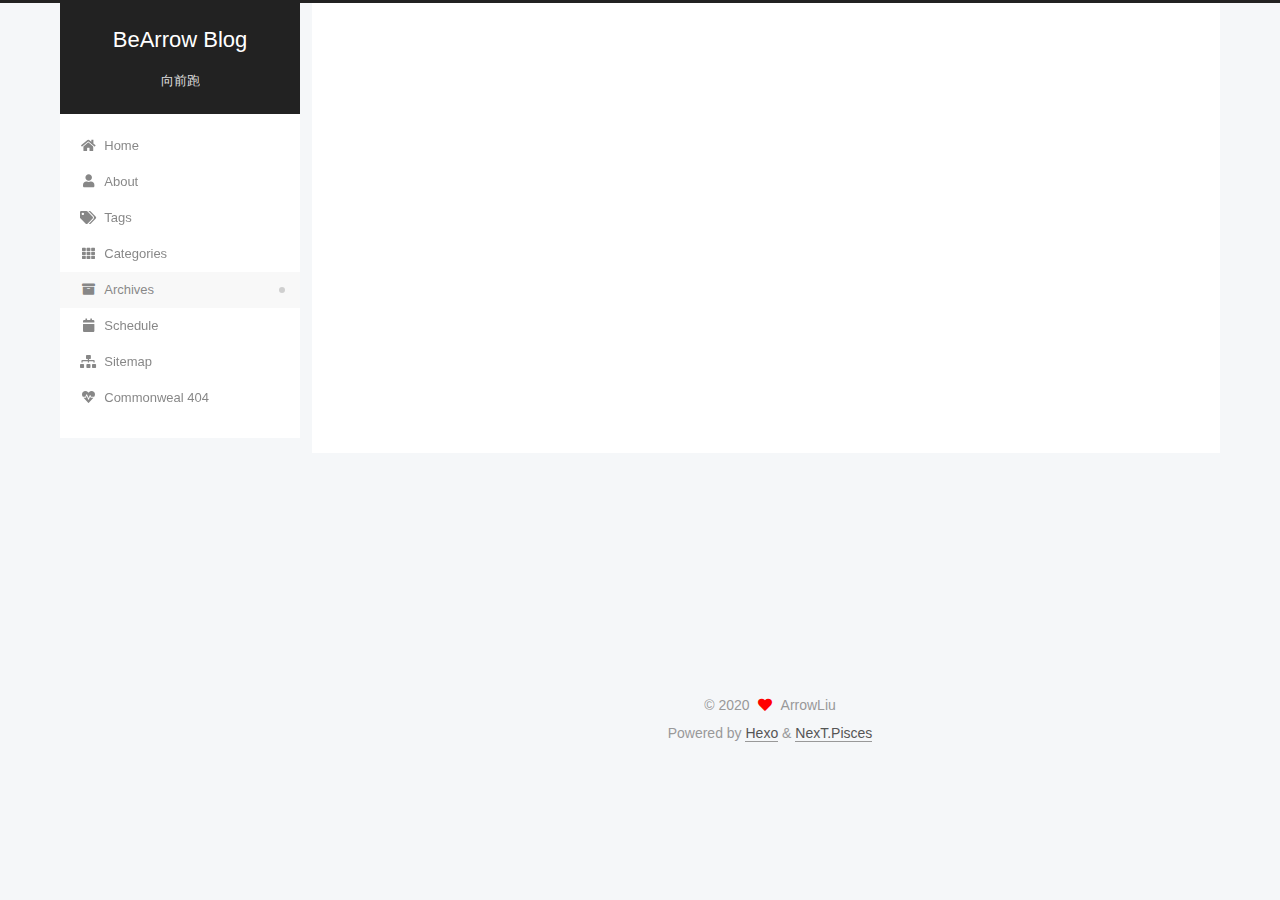
==== commit 2c76caae: "Site updated: 2020-05-06 04:01:46" ====
--- a/archives/index.html
+++ b/archives/index.html
@@ -17,7 +17,7 @@
 
 <script id="hexo-configurations">
     var NexT = window.NexT || {};
-    var CONFIG = {"hostname":"yoursite.com","root":"/","scheme":"Muse","version":"7.8.0","exturl":false,"sidebar":{"position":"left","display":"post","padding":18,"offset":12,"onmobile":false},"copycode":{"enable":false,"show_result":false,"style":null},"back2top":{"enable":true,"sidebar":false,"scrollpercent":false},"bookmark":{"enable":false,"color":"#222","save":"auto"},"fancybox":false,"mediumzoom":false,"lazyload":false,"pangu":false,"comments":{"style":"tabs","active":null,"storage":true,"lazyload":false,"nav":null},"algolia":{"hits":{"per_page":10},"labels":{"input_placeholder":"Search for Posts","hits_empty":"We didn't find any results for the search: ${query}","hits_stats":"${hits} results found in ${time} ms"}},"localsearch":{"enable":false,"trigger":"auto","top_n_per_article":1,"unescape":false,"preload":false},"motion":{"enable":true,"async":false,"transition":{"post_block":"fadeIn","post_header":"slideDownIn","post_body":"slideDownIn","coll_header":"slideLeftIn","sidebar":"slideUpIn"}}};
+    var CONFIG = {"hostname":"yoursite.com","root":"/","scheme":"Pisces","version":"7.8.0","exturl":false,"sidebar":{"position":"left","display":"post","padding":18,"offset":12,"onmobile":false},"copycode":{"enable":false,"show_result":false,"style":null},"back2top":{"enable":true,"sidebar":false,"scrollpercent":false},"bookmark":{"enable":false,"color":"#222","save":"auto"},"fancybox":false,"mediumzoom":false,"lazyload":false,"pangu":false,"comments":{"style":"tabs","active":null,"storage":true,"lazyload":false,"nav":null},"algolia":{"hits":{"per_page":10},"labels":{"input_placeholder":"Search for Posts","hits_empty":"We didn't find any results for the search: ${query}","hits_stats":"${hits} results found in ${time} ms"}},"localsearch":{"enable":false,"trigger":"auto","top_n_per_article":1,"unescape":false,"preload":false},"motion":{"enable":true,"async":false,"transition":{"post_block":"fadeIn","post_header":"slideDownIn","post_body":"slideDownIn","coll_header":"slideLeftIn","sidebar":"slideUpIn"}}};
   </script>
 
   <meta name="description" content="一只会编程的小虾米～～～">
@@ -122,9 +122,39 @@
     <a href="/" rel="section"><i class="fa fa-home fa-fw"></i>Home</a>
 
   </li>
+        <li class="menu-item menu-item-about">
+
+    <a href="/about/" rel="section"><i class="fa fa-user fa-fw"></i>About</a>
+
+  </li>
+        <li class="menu-item menu-item-tags">
+
+    <a href="/tags/" rel="section"><i class="fa fa-tags fa-fw"></i>Tags</a>
+
+  </li>
+        <li class="menu-item menu-item-categories">
+
+    <a href="/categories/" rel="section"><i class="fa fa-th fa-fw"></i>Categories</a>
+
+  </li>
         <li class="menu-item menu-item-archives">
 
     <a href="/archives/" rel="section"><i class="fa fa-archive fa-fw"></i>Archives</a>
+
+  </li>
+        <li class="menu-item menu-item-schedule">
+
+    <a href="/schedule/" rel="section"><i class="fa fa-calendar fa-fw"></i>Schedule</a>
+
+  </li>
+        <li class="menu-item menu-item-sitemap">
+
+    <a href="/sitemap.xml" rel="section"><i class="fa fa-sitemap fa-fw"></i>Sitemap</a>
+
+  </li>
+        <li class="menu-item menu-item-commonweal">
+
+    <a href="/404/" rel="section"><i class="fa fa-heartbeat fa-fw"></i>Commonweal 404</a>
 
   </li>
   </ul>
@@ -283,6 +313,17 @@
       </div>
   </nav>
 </div>
+  <div class="links-of-author motion-element">
+      <span class="links-of-author-item">
+        <a href="https://github.com/Thundervanguard" title="GitHub → https:&#x2F;&#x2F;github.com&#x2F;Thundervanguard" rel="noopener" target="_blank"><i class="fab fa-github fa-fw"></i>GitHub</a>
+      </span>
+      <span class="links-of-author-item">
+        <a href="mailto:2471214973@qq.com" title="E-Mail → mailto:2471214973@qq.com" rel="noopener" target="_blank"><i class="fa fa-envelope fa-fw"></i>E-Mail</a>
+      </span>
+      <span class="links-of-author-item">
+        <a href="https://weibo.com/%E7%88%B1%E7%BB%B4%E4%B8%80%E7%94%9F" title="Weibo → https:&#x2F;&#x2F;weibo.com&#x2F;爱维一生" rel="noopener" target="_blank"><i class="fab fa-weibo fa-fw"></i>Weibo</a>
+      </span>
+  </div>
 
 
 
@@ -311,7 +352,7 @@
   </span>
   <span class="author" itemprop="copyrightHolder">ArrowLiu</span>
 </div>
-  <div class="powered-by">Powered by <a href="https://hexo.io/" class="theme-link" rel="noopener" target="_blank">Hexo</a> & <a href="https://muse.theme-next.org/" class="theme-link" rel="noopener" target="_blank">NexT.Muse</a>
+  <div class="powered-by">Powered by <a href="https://hexo.io/" class="theme-link" rel="noopener" target="_blank">Hexo</a> & <a href="https://pisces.theme-next.org/" class="theme-link" rel="noopener" target="_blank">NexT.Pisces</a>
   </div>
 
         
@@ -337,7 +378,7 @@
 <script src="/js/motion.js"></script>
 
 
-<script src="/js/schemes/muse.js"></script>
+<script src="/js/schemes/pisces.js"></script>
 
 
 <script src="/js/next-boot.js"></script>
--- a/css/main.css
+++ b/css/main.css
@@ -1,5 +1,5 @@
 :root {
-  --body-bg-color: #fff;
+  --body-bg-color: #f5f7f9;
   --content-bg-color: #fff;
   --card-bg-color: #f5f5f5;
   --text-color: #555;
@@ -11,11 +11,11 @@
   --table-row-odd-bg-color: #f9f9f9;
   --table-row-hover-bg-color: #f5f5f5;
   --menu-item-bg-color: #f5f5f5;
-  --btn-default-bg: #222;
-  --btn-default-color: #fff;
-  --btn-default-border-color: #222;
-  --btn-default-hover-bg: #fff;
-  --btn-default-hover-color: #222;
+  --btn-default-bg: #fff;
+  --btn-default-color: #555;
+  --btn-default-border-color: #555;
+  --btn-default-hover-bg: #222;
+  --btn-default-hover-color: #fff;
   --btn-default-hover-border-color: #222;
 }
 html {
@@ -314,7 +314,7 @@
 .btn {
   background: var(--btn-default-bg);
   border: 2px solid var(--btn-default-border-color);
-  border-radius: 0;
+  border-radius: 2px;
   color: var(--btn-default-color);
   display: inline-block;
   font-size: 0.875em;
@@ -921,16 +921,16 @@
 }
 .main-inner {
   margin: 0 auto;
-  width: 700px;
+  width: calc(100% - 20px);
 }
 @media (min-width: 1200px) {
   .main-inner {
-    width: 800px;
+    width: 1160px;
   }
 }
 @media (min-width: 1600px) {
   .main-inner {
-    width: 900px;
+    width: 73%;
   }
 }
 @media (max-width: 767px) {
@@ -943,16 +943,16 @@
 }
 .header-inner {
   margin: 0 auto;
-  width: 700px;
+  width: calc(100% - 20px);
 }
 @media (min-width: 1200px) {
   .header-inner {
-    width: 800px;
+    width: 1160px;
   }
 }
 @media (min-width: 1600px) {
   .header-inner {
-    width: 900px;
+    width: 73%;
   }
 }
 .site-brand-container {
@@ -991,7 +991,7 @@
   margin: 0;
 }
 .site-subtitle {
-  color: #999;
+  color: #ddd;
   font-size: 0.8125em;
   margin: 10px 0;
 }
@@ -1136,22 +1136,22 @@
   display: inline-block;
 }
 .site-author-image {
-  border: 2px solid #333;
+  border: 1px solid #eee;
   display: block;
   margin: 0 auto;
-  max-width: 96px;
+  max-width: 120px;
   padding: 2px;
 }
 .site-author-name {
-  color: #f5f5f5;
-  font-weight: normal;
-  margin: 5px 0 0;
+  color: var(--text-color);
+  font-weight: 600;
+  margin: 0;
   text-align: center;
 }
 .site-description {
   color: #999;
-  font-size: 1em;
-  margin-top: 5px;
+  font-size: 0.8125em;
+  margin-top: 0;
   text-align: center;
 }
 .links-of-author {
@@ -1168,7 +1168,7 @@
 }
 .links-of-author a::before,
 .links-of-author span.exturl::before {
-  background: #551bff;
+  background: #5bffd2;
   border-radius: 50%;
   content: ' ';
   display: inline-block;
@@ -1246,7 +1246,7 @@
 }
 .sidebar-nav li {
   border-bottom: 1px solid transparent;
-  color: #666;
+  color: var(--text-color);
   cursor: pointer;
   display: inline-block;
   font-size: 0.875em;
@@ -1255,14 +1255,14 @@
   margin-left: 10px;
 }
 .sidebar-nav li:hover {
-  color: #f5f5f5;
+  color: #fc6423;
 }
 .sidebar-nav .sidebar-nav-active {
-  border-bottom-color: #87daff;
-  color: #87daff;
+  border-bottom-color: #fc6423;
+  color: #fc6423;
 }
 .sidebar-nav .sidebar-nav-active:hover {
-  color: #87daff;
+  color: #fc6423;
 }
 .sidebar-panel {
   display: none;
@@ -1291,7 +1291,7 @@
   }
 }
 .sidebar-toggle:hover .toggle-line {
-  background: #87daff;
+  background: #fc6423;
 }
 .post-toc {
   font-size: 0.875em;
@@ -1330,14 +1330,14 @@
   display: block;
 }
 .post-toc .nav .active > a {
-  border-bottom-color: #87daff;
-  color: #87daff;
+  border-bottom-color: #fc6423;
+  color: #fc6423;
 }
 .post-toc .nav .active-current > a {
-  color: #87daff;
+  color: #fc6423;
 }
 .post-toc .nav .active-current > a:hover {
-  color: #87daff;
+  color: #fc6423;
 }
 .site-state {
   display: flex;
@@ -1352,20 +1352,20 @@
   padding: 0 15px;
 }
 .site-state-item:not(:first-child) {
-  border-left: 1px solid #333;
+  border-left: 1px solid #eee;
 }
 .site-state-item a {
   border-bottom: none;
 }
 .site-state-item-count {
   display: block;
-  font-size: 1.25em;
+  font-size: 1em;
   font-weight: 600;
   text-align: center;
 }
 .site-state-item-name {
-  color: inherit;
-  font-size: 0.875em;
+  color: #999;
+  font-size: 0.8125em;
 }
 .footer {
   color: #999;
@@ -1382,16 +1382,16 @@
   box-sizing: border-box;
   margin: 0 auto;
   text-align: center;
-  width: 700px;
+  width: calc(100% - 20px);
 }
 @media (min-width: 1200px) {
   .footer-inner {
-    width: 800px;
+    width: 1160px;
   }
 }
 @media (min-width: 1600px) {
   .footer-inner {
-    width: 900px;
+    width: 73%;
   }
 }
 .languages {
@@ -1489,7 +1489,7 @@
   color: #fff;
   cursor: pointer;
   left: 30px;
-  opacity: 1;
+  opacity: 0.6;
   padding: 0 6px;
   position: fixed;
   transition-property: bottom;
@@ -1500,10 +1500,10 @@
   display: none;
 }
 .back-to-top:hover {
-  color: #87daff;
+  color: #fc6423;
 }
 .back-to-top.back-to-top-on {
-  bottom: 19px;
+  bottom: 30px;
 }
 @media (max-width: 991px) {
   .back-to-top {
@@ -2139,151 +2139,301 @@
 .tag-cloud a:hover {
   color: var(--link-hover-color) !important;
 }
-@media (max-width: 767px) {
-  .header-inner,
-  .main-inner,
+.header {
+  margin: 0 auto;
+  position: relative;
+  width: calc(100% - 20px);
+}
+@media (min-width: 1200px) {
+  .header {
+    width: 1160px;
+  }
+}
+@media (min-width: 1600px) {
+  .header {
+    width: 73%;
+  }
+}
+@media (max-width: 991px) {
+  .header {
+    width: auto;
+  }
+}
+.header-inner {
+  background: var(--content-bg-color);
+  border-radius: initial;
+  box-shadow: initial;
+  overflow: hidden;
+  padding: 0;
+  position: absolute;
+  top: 0;
+  width: 240px;
+}
+@media (min-width: 1200px) {
+  .header-inner {
+    width: 240px;
+  }
+}
+@media (max-width: 991px) {
+  .header-inner {
+    border-radius: initial;
+    position: relative;
+    width: auto;
+  }
+}
+.main-inner {
+  align-items: flex-start;
+  display: flex;
+  justify-content: space-between;
+  flex-direction: row-reverse;
+}
+@media (max-width: 991px) {
+  .main-inner {
+    width: auto;
+  }
+}
+.content-wrap {
+  background: var(--content-bg-color);
+  border-radius: initial;
+  box-shadow: initial;
+  box-sizing: border-box;
+  padding: 40px;
+  width: calc(100% - 252px);
+}
+@media (max-width: 991px) {
+  .content-wrap {
+    border-radius: initial;
+    padding: 20px;
+    width: 100%;
+  }
+}
+.footer-inner {
+  padding-left: 260px;
+}
+.back-to-top {
+  left: auto;
+  right: 30px;
+}
+@media (max-width: 991px) {
+  .back-to-top {
+    right: 20px;
+  }
+}
+@media (max-width: 991px) {
   .footer-inner {
+    padding-left: 0;
+    padding-right: 0;
     width: auto;
   }
 }
-.header-inner {
-  padding-top: 100px;
-}
-@media (max-width: 767px) {
-  .header-inner {
-    padding-top: 50px;
-  }
-}
-.main-inner {
-  padding-bottom: 60px;
-}
-.content {
-  padding-top: 70px;
-}
-@media (max-width: 767px) {
-  .content {
-    padding-top: 35px;
-  }
-}
-embed {
+.site-brand-container {
+  background: #222;
+}
+@media (max-width: 991px) {
+  .site-brand-container {
+    box-shadow: 0 0 16px rgba(0,0,0,0.5);
+  }
+}
+.site-meta {
+  padding: 20px 0;
+}
+.brand {
+  padding: 0;
+}
+.site-subtitle {
+  margin: 10px 10px 0;
+}
+.custom-logo-image {
+  margin-top: 20px;
+}
+@media (max-width: 991px) {
+  .custom-logo-image {
+    display: none;
+  }
+}
+@media (min-width: 768px) and (max-width: 991px) {
+  .site-nav-toggle,
+  .site-nav-right {
+    display: flex;
+    flex-direction: column;
+    justify-content: center;
+  }
+}
+.site-nav-toggle .toggle,
+.site-nav-right .toggle {
+  color: #fff;
+}
+.site-nav-toggle .toggle .toggle-line,
+.site-nav-right .toggle .toggle-line {
+  background: #fff;
+}
+@media (min-width: 768px) and (max-width: 991px) {
+  .site-nav {
+    display: none;
+  }
+}
+.menu .menu-item {
   display: block;
-  margin: 0 auto 25px auto;
-}
-.custom-logo .site-meta-headline {
-  text-align: center;
-}
-.custom-logo .site-title {
-  color: #222;
-  margin: 10px auto 0;
-}
-.custom-logo .site-title a {
-  border: 0;
-}
-.custom-logo-image {
-  background: #fff;
-  margin: 0 auto;
-  max-width: 150px;
-  padding: 5px;
-}
-.brand {
-  background: var(--btn-default-bg);
-}
-@media (max-width: 767px) {
-  .site-nav {
-    border-bottom: 1px solid #ddd;
-    border-top: 1px solid #ddd;
-    left: 0;
-    margin: 0;
-    padding: 0;
-    width: 100%;
-  }
-}
-@media (max-width: 767px) {
-  .menu {
-    text-align: left;
-  }
-}
-.menu-item-active a,
-.menu .menu-item a:hover,
-.menu .menu-item span.exturl:hover {
-  background: transparent;
-  border-bottom: 1px solid var(--link-hover-color) !important;
-}
-@media (max-width: 767px) {
-  .menu-item-active a,
-  .menu .menu-item a:hover,
-  .menu .menu-item span.exturl:hover {
-    border-bottom: 1px dotted #ddd !important;
-  }
-}
-@media (max-width: 767px) {
-  .menu .menu-item {
-    margin: 0 10px;
-  }
+  margin: 0;
 }
 .menu .menu-item a,
 .menu .menu-item span.exturl {
-  border-bottom: 1px solid transparent;
-}
-@media (max-width: 767px) {
-  .menu .menu-item a,
-  .menu .menu-item span.exturl {
-    padding: 5px 10px;
-  }
-}
-@media (min-width: 768px) {
-  .menu .menu-item .fa,
-  .menu .menu-item .fab,
-  .menu .menu-item .far,
-  .menu .menu-item .fas {
-    display: block;
-    line-height: 2;
-    margin-right: 0;
-    width: 100%;
+  padding: 5px 20px;
+  position: relative;
+  text-align: left;
+  transition-property: background-color;
+}
+@media (max-width: 991px) {
+  .menu .menu-item.menu-item-search {
+    display: none;
   }
 }
 .menu .menu-item .badge {
-  background: #eee;
-  padding: 1px 4px;
+  background: #ccc;
+  border-radius: 10px;
+  color: #fff;
+  float: right;
+  padding: 2px 5px;
+  text-shadow: 1px 1px 0 rgba(0,0,0,0.1);
+  vertical-align: middle;
+}
+.main-menu .menu-item-active a::after {
+  background: #bbb;
+  border-radius: 50%;
+  content: ' ';
+  height: 6px;
+  margin-top: -3px;
+  position: absolute;
+  right: 15px;
+  top: 50%;
+  width: 6px;
 }
 .sub-menu {
-  margin: 10px 0;
+  background: var(--content-bg-color);
+  border-bottom: 1px solid #ddd;
+  margin: 0;
+  padding: 6px 0;
 }
 .sub-menu .menu-item {
   display: inline-block;
 }
+.sub-menu .menu-item a,
+.sub-menu .menu-item span.exturl {
+  background: transparent;
+  margin: 5px 10px;
+  padding: initial;
+}
+.sub-menu .menu-item a:hover,
+.sub-menu .menu-item span.exturl:hover {
+  background: transparent;
+  color: #fc6423;
+}
+.sub-menu .menu-item-active a {
+  border-bottom-color: #fc6423;
+  color: #fc6423;
+}
+.sub-menu .menu-item-active a:hover {
+  border-bottom-color: #fc6423;
+}
 .sidebar {
-  left: -320px;
-}
-.sidebar.sidebar-active {
-  left: 0;
-}
-.sidebar {
-  width: 320px;
-  z-index: 1200;
-  transition-delay: 0s;
-  transition-duration: 0.2s;
-  transition-timing-function: ease-out;
-}
-.sidebar a,
-.sidebar span.exturl {
-  border-bottom-color: #555;
-  color: #999;
-}
-.sidebar a:hover,
-.sidebar span.exturl:hover {
-  border-bottom-color: #eee;
-  color: #eee;
-}
-.links-of-blogroll-item {
-  padding: 2px 10px;
-}
-.links-of-blogroll-item a,
-.links-of-blogroll-item span.exturl {
+  background: var(--body-bg-color);
+  box-shadow: none;
+  margin-top: 100%;
+  position: static;
+  width: 240px;
+}
+@media (max-width: 991px) {
+  .sidebar {
+    display: none;
+  }
+}
+.sidebar-toggle {
+  display: none;
+}
+.sidebar-inner {
+  background: var(--content-bg-color);
+  border-radius: initial;
+  box-shadow: initial;
+  box-sizing: border-box;
+  color: var(--text-color);
+  width: 240px;
+  opacity: 0;
+}
+.sidebar-inner.affix {
+  position: fixed;
+  top: 12px;
+}
+.sidebar-inner.affix-bottom {
+  position: absolute;
+}
+.site-state-item {
+  padding: 0 10px;
+}
+.sidebar-button {
+  border-bottom: 1px dotted #ccc;
+  border-top: 1px dotted #ccc;
+  margin-top: 10px;
+  text-align: center;
+}
+.sidebar-button a {
+  border: 0;
+  color: #fc6423;
+  display: block;
+}
+.sidebar-button a:hover {
+  background: none;
+  border: 0;
+  color: #e34603;
+}
+.sidebar-button a:hover .fa,
+.sidebar-button a:hover .fab,
+.sidebar-button a:hover .far,
+.sidebar-button a:hover .fas {
+  color: #e34603;
+}
+.links-of-author {
+  display: flex;
+  flex-wrap: wrap;
+  margin-top: 10px;
+  justify-content: center;
+}
+.links-of-author-item {
+  margin: 5px 0 0;
+  width: 50%;
+}
+.links-of-author-item a,
+.links-of-author-item span.exturl {
   box-sizing: border-box;
   display: inline-block;
-  max-width: 280px;
+  margin-bottom: 0;
+  margin-right: 0;
+  max-width: 216px;
   overflow: hidden;
+  padding: 0 5px;
   text-overflow: ellipsis;
   white-space: nowrap;
 }
+.links-of-author-item a,
+.links-of-author-item span.exturl {
+  border-bottom: none;
+  display: block;
+  text-decoration: none;
+}
+.links-of-author-item a::before,
+.links-of-author-item span.exturl::before {
+  display: none;
+}
+.links-of-author-item a:hover,
+.links-of-author-item span.exturl:hover {
+  background: var(--body-bg-color);
+  border-radius: 4px;
+}
+.links-of-author-item .fa,
+.links-of-author-item .fab,
+.links-of-author-item .far,
+.links-of-author-item .fas {
+  margin-right: 2px;
+}
+.links-of-blogroll-item {
+  padding: 0;
+}
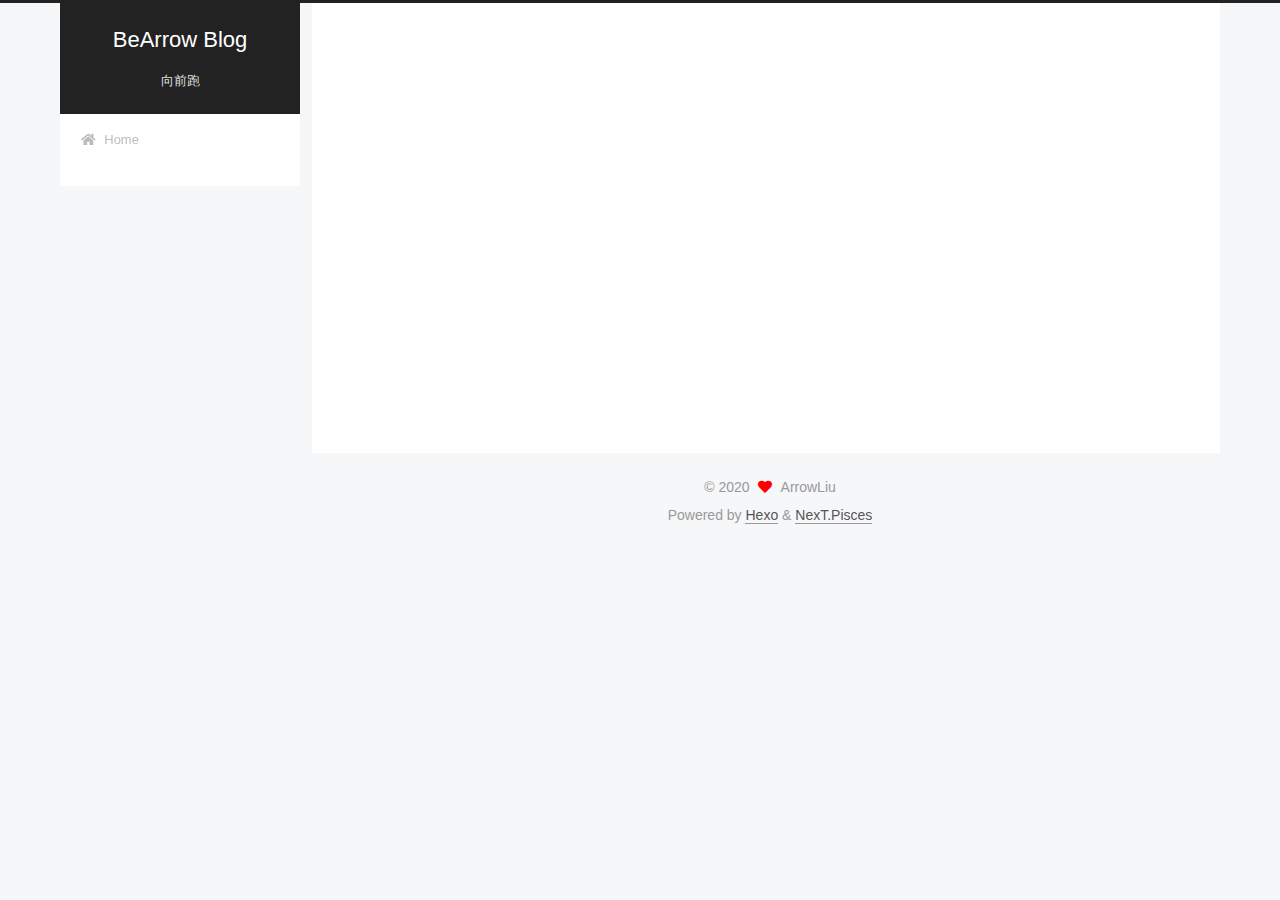
==== commit 26996f6a: "Site updated: 2020-05-06 04:16:21" ====
--- a/archives/index.html
+++ b/archives/index.html
@@ -120,41 +120,6 @@
         <li class="menu-item menu-item-home">
 
     <a href="/" rel="section"><i class="fa fa-home fa-fw"></i>Home</a>
-
-  </li>
-        <li class="menu-item menu-item-about">
-
-    <a href="/about/" rel="section"><i class="fa fa-user fa-fw"></i>About</a>
-
-  </li>
-        <li class="menu-item menu-item-tags">
-
-    <a href="/tags/" rel="section"><i class="fa fa-tags fa-fw"></i>Tags</a>
-
-  </li>
-        <li class="menu-item menu-item-categories">
-
-    <a href="/categories/" rel="section"><i class="fa fa-th fa-fw"></i>Categories</a>
-
-  </li>
-        <li class="menu-item menu-item-archives">
-
-    <a href="/archives/" rel="section"><i class="fa fa-archive fa-fw"></i>Archives</a>
-
-  </li>
-        <li class="menu-item menu-item-schedule">
-
-    <a href="/schedule/" rel="section"><i class="fa fa-calendar fa-fw"></i>Schedule</a>
-
-  </li>
-        <li class="menu-item menu-item-sitemap">
-
-    <a href="/sitemap.xml" rel="section"><i class="fa fa-sitemap fa-fw"></i>Sitemap</a>
-
-  </li>
-        <li class="menu-item menu-item-commonweal">
-
-    <a href="/404/" rel="section"><i class="fa fa-heartbeat fa-fw"></i>Commonweal 404</a>
 
   </li>
   </ul>
@@ -305,8 +270,7 @@
 <div class="site-state-wrap motion-element">
   <nav class="site-state">
       <div class="site-state-item site-state-posts">
-          <a href="/archives/">
-        
+          <a href="/archives">
           <span class="site-state-item-count">2</span>
           <span class="site-state-item-name">posts</span>
         </a>
--- a/css/main.css
+++ b/css/main.css
@@ -1168,7 +1168,7 @@
 }
 .links-of-author a::before,
 .links-of-author span.exturl::before {
-  background: #5bffd2;
+  background: #86a798;
   border-radius: 50%;
   content: ' ';
   display: inline-block;
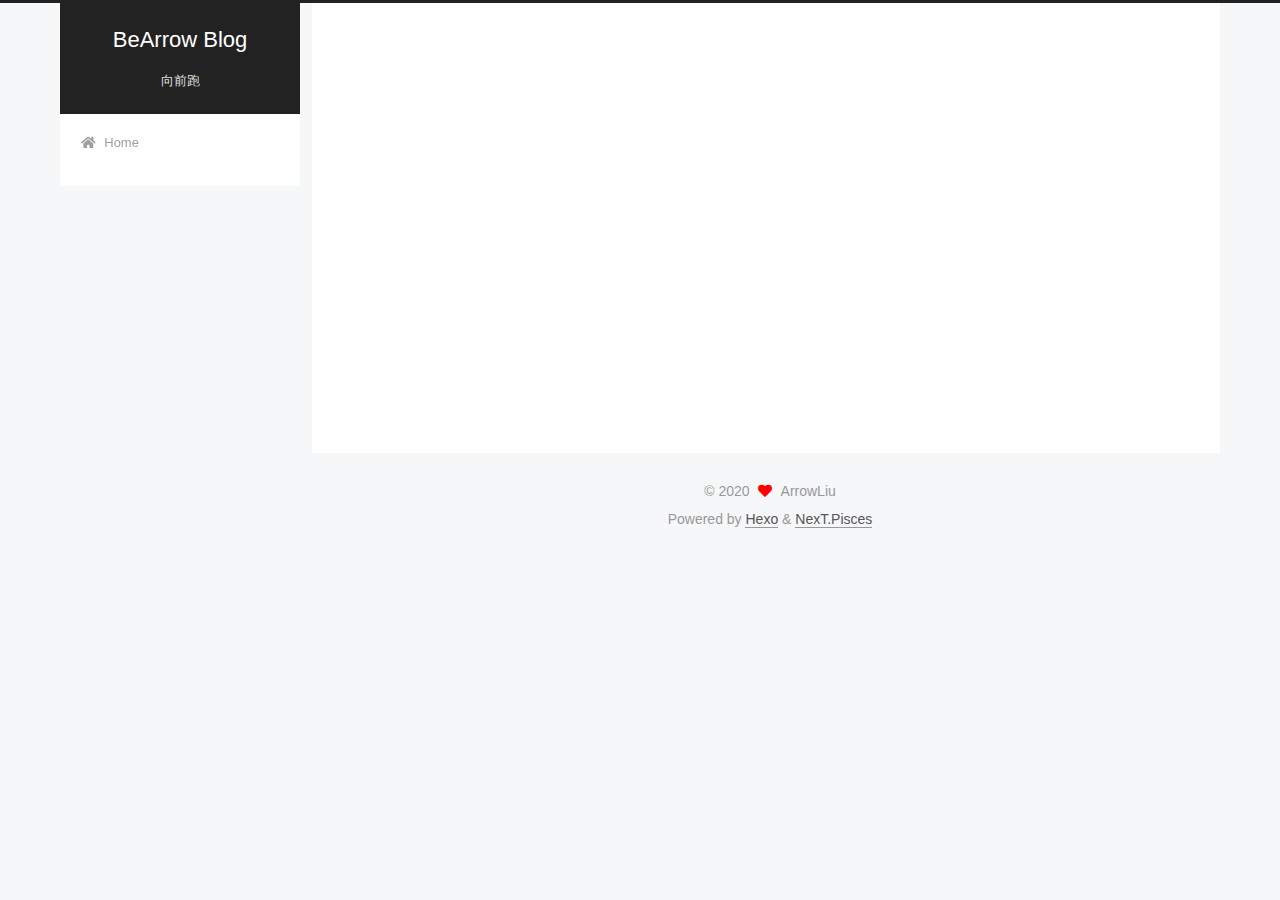
==== commit 727d8de5: "Site updated: 2020-05-06 04:22:16" ====
--- a/archives/index.html
+++ b/archives/index.html
@@ -264,6 +264,8 @@
 
       <div class="site-overview-wrap sidebar-panel">
         <div class="site-author motion-element" itemprop="author" itemscope itemtype="http://schema.org/Person">
+    <img class="site-author-image" itemprop="image" alt="ArrowLiu"
+      src="/images/kobe01.jpg">
   <p class="site-author-name" itemprop="name">ArrowLiu</p>
   <div class="site-description" itemprop="description">一只会编程的小虾米～～～</div>
 </div>
--- a/css/main.css
+++ b/css/main.css
@@ -1168,7 +1168,7 @@
 }
 .links-of-author a::before,
 .links-of-author span.exturl::before {
-  background: #86a798;
+  background: #dbe2ff;
   border-radius: 50%;
   content: ' ';
   display: inline-block;
